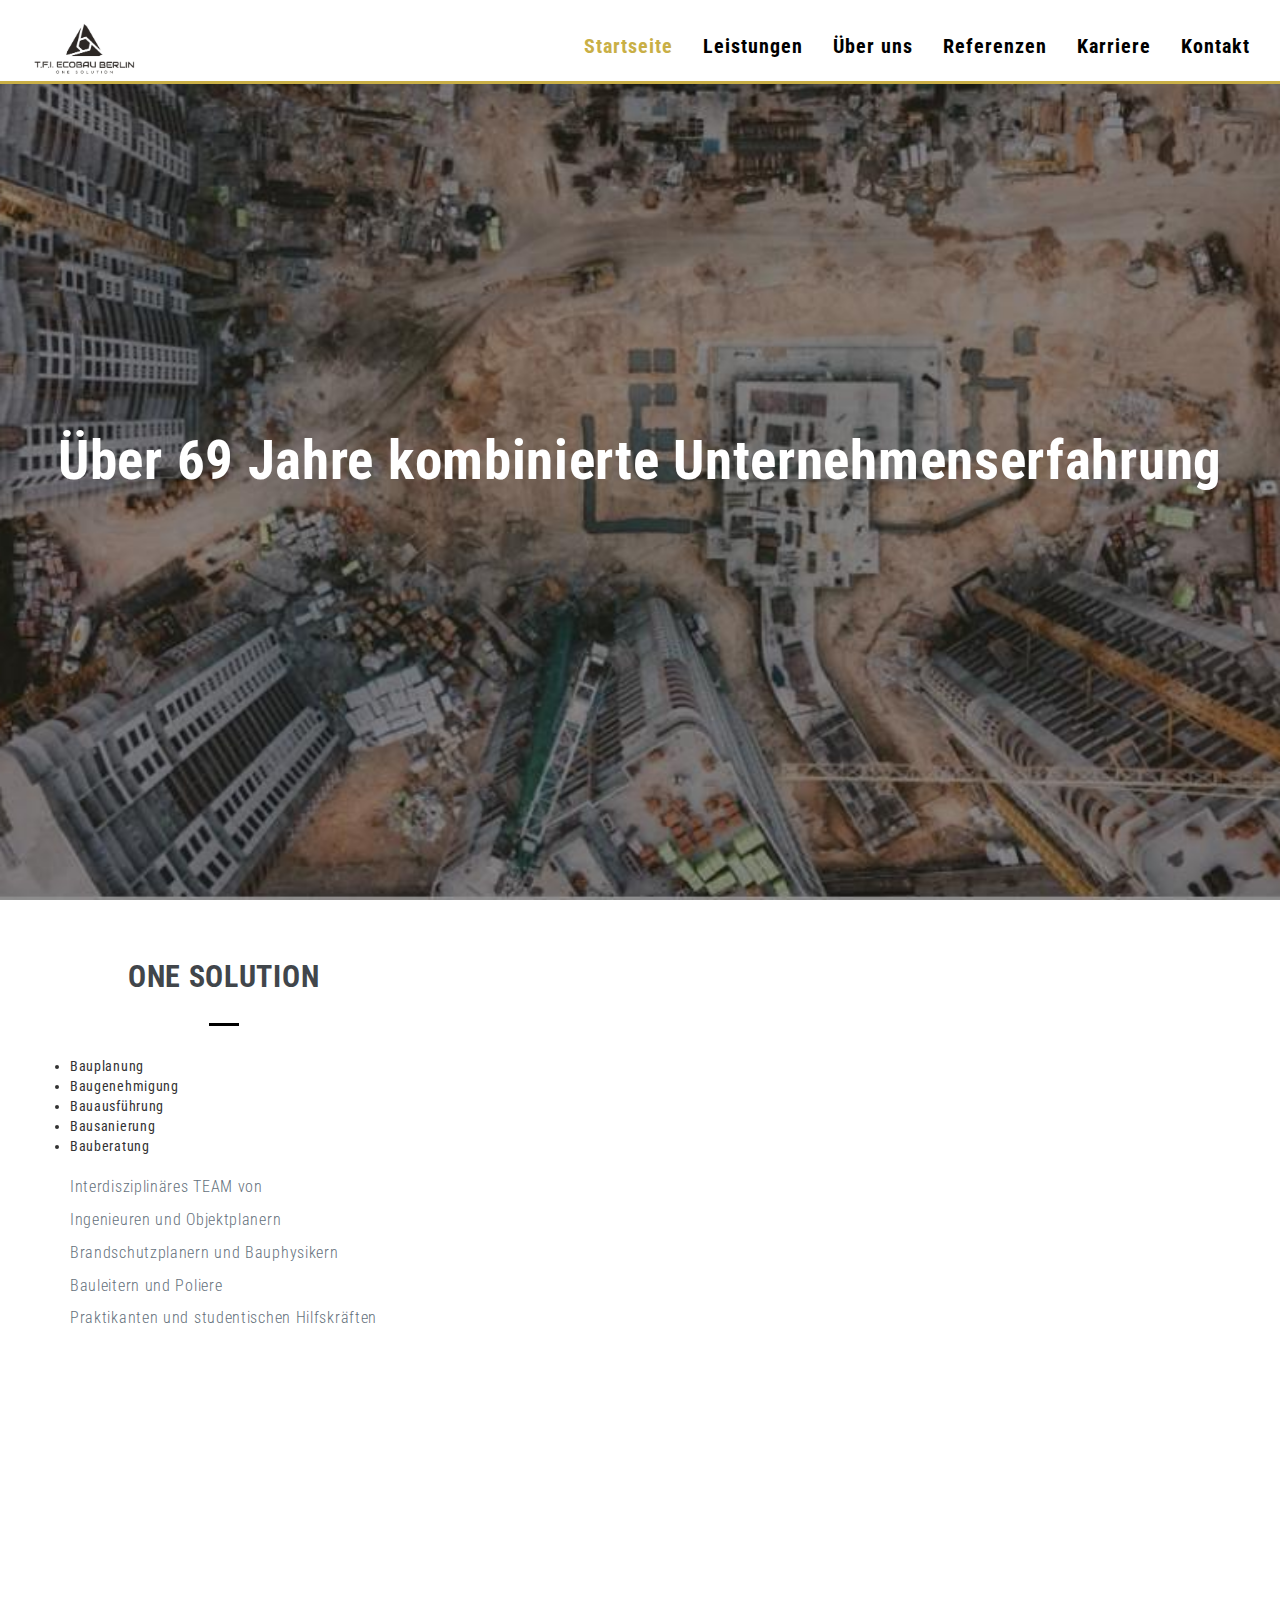
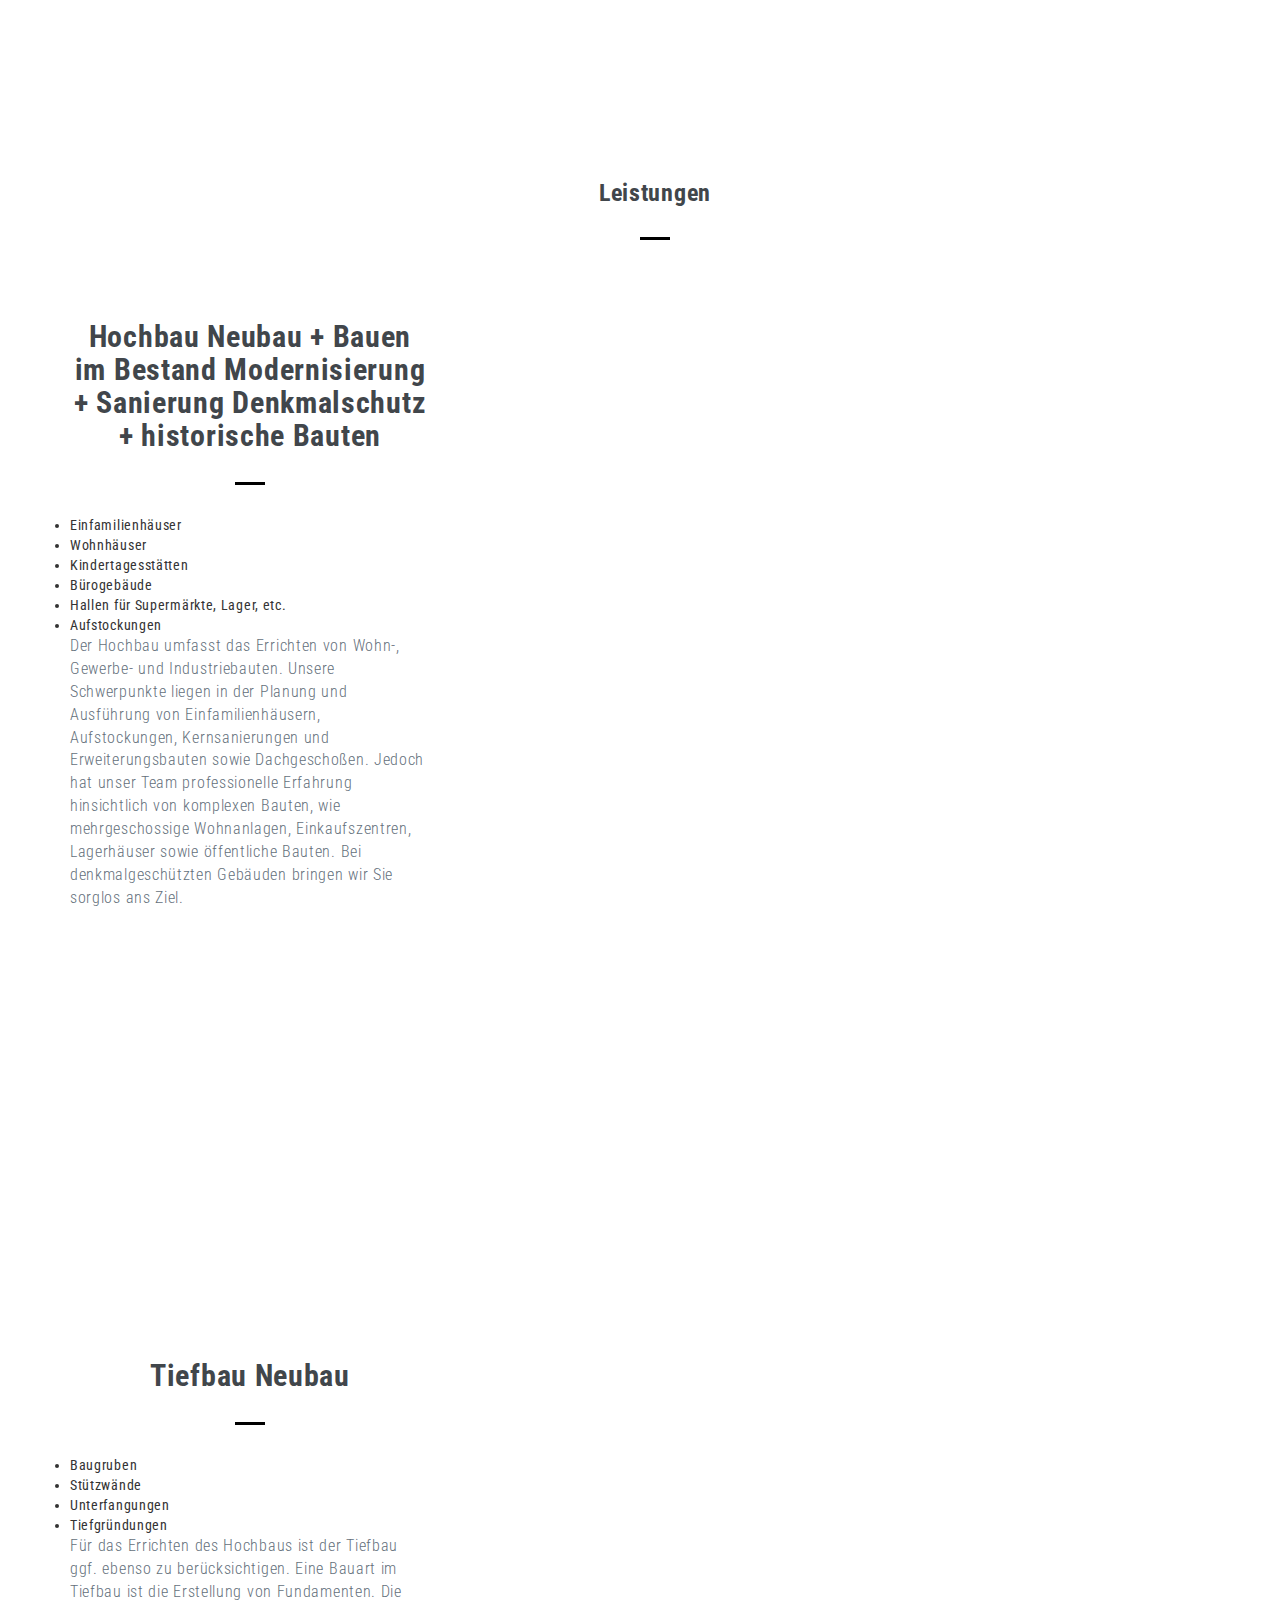
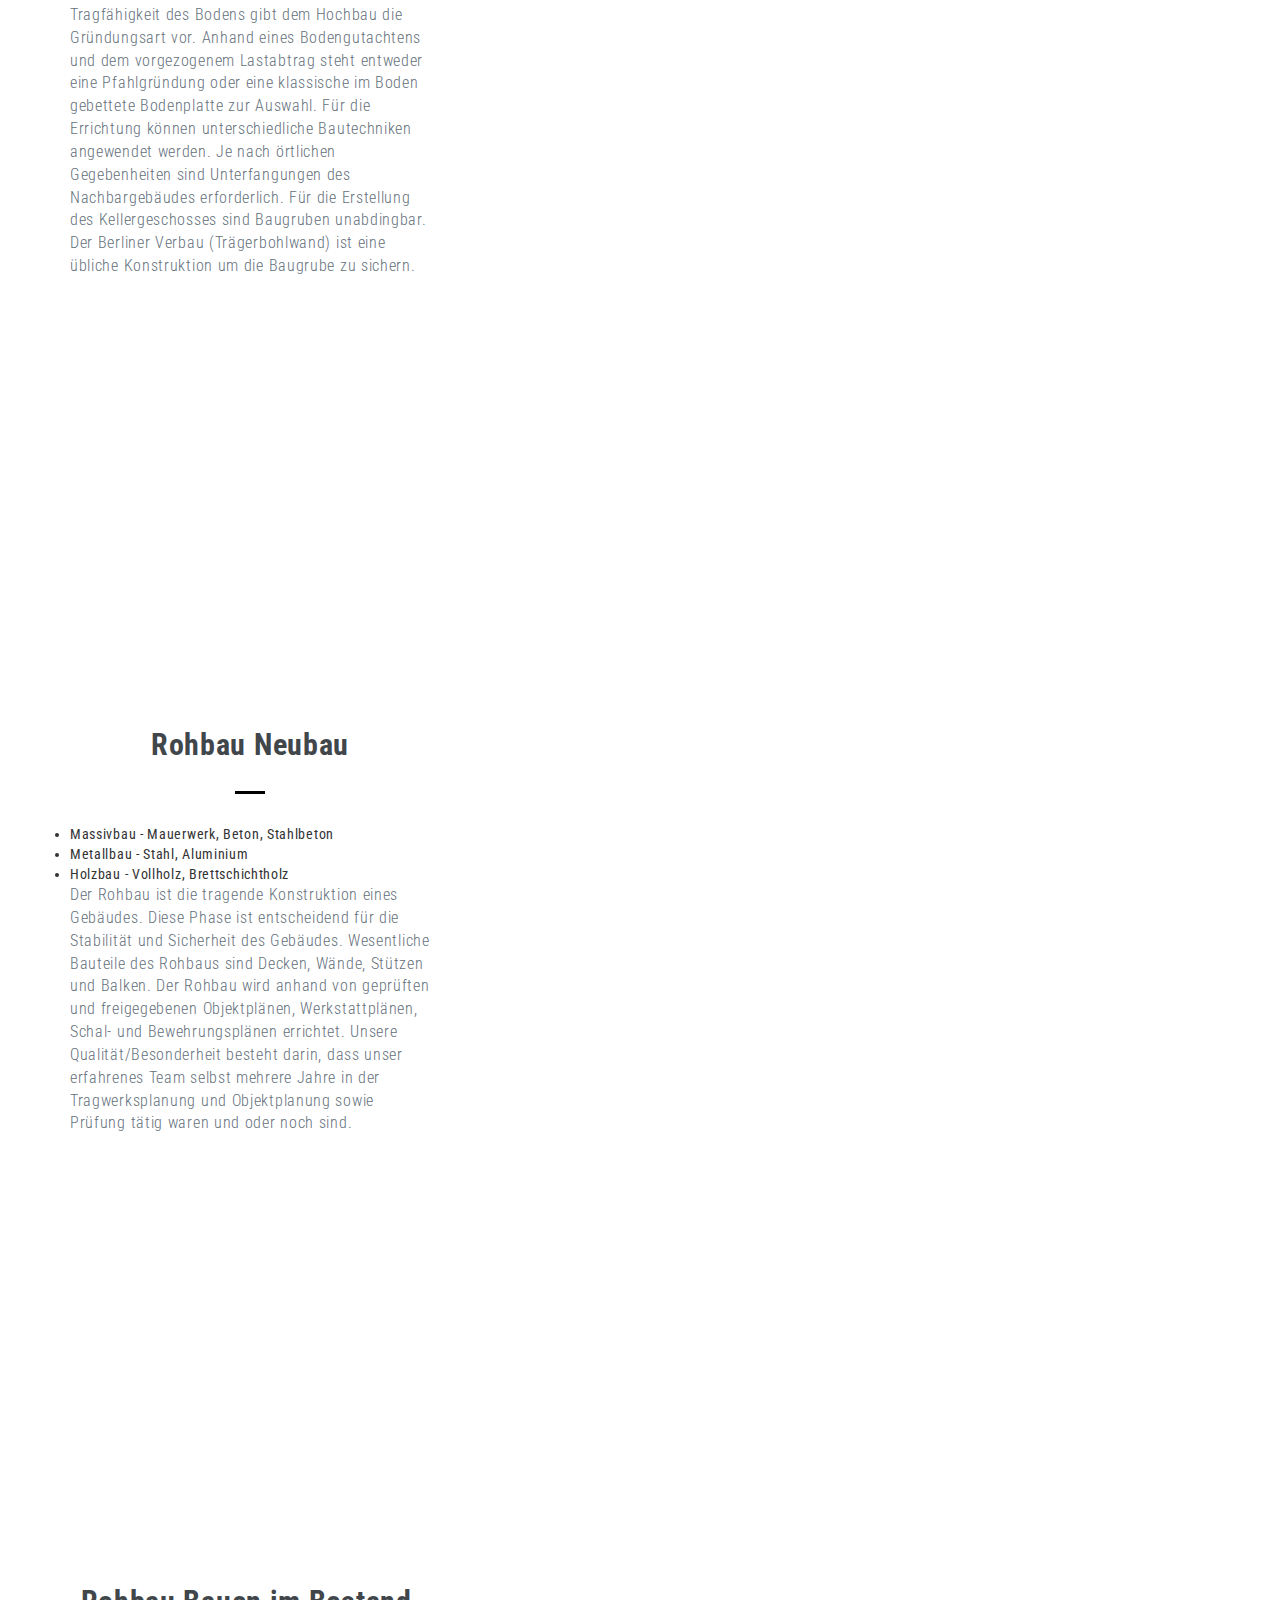
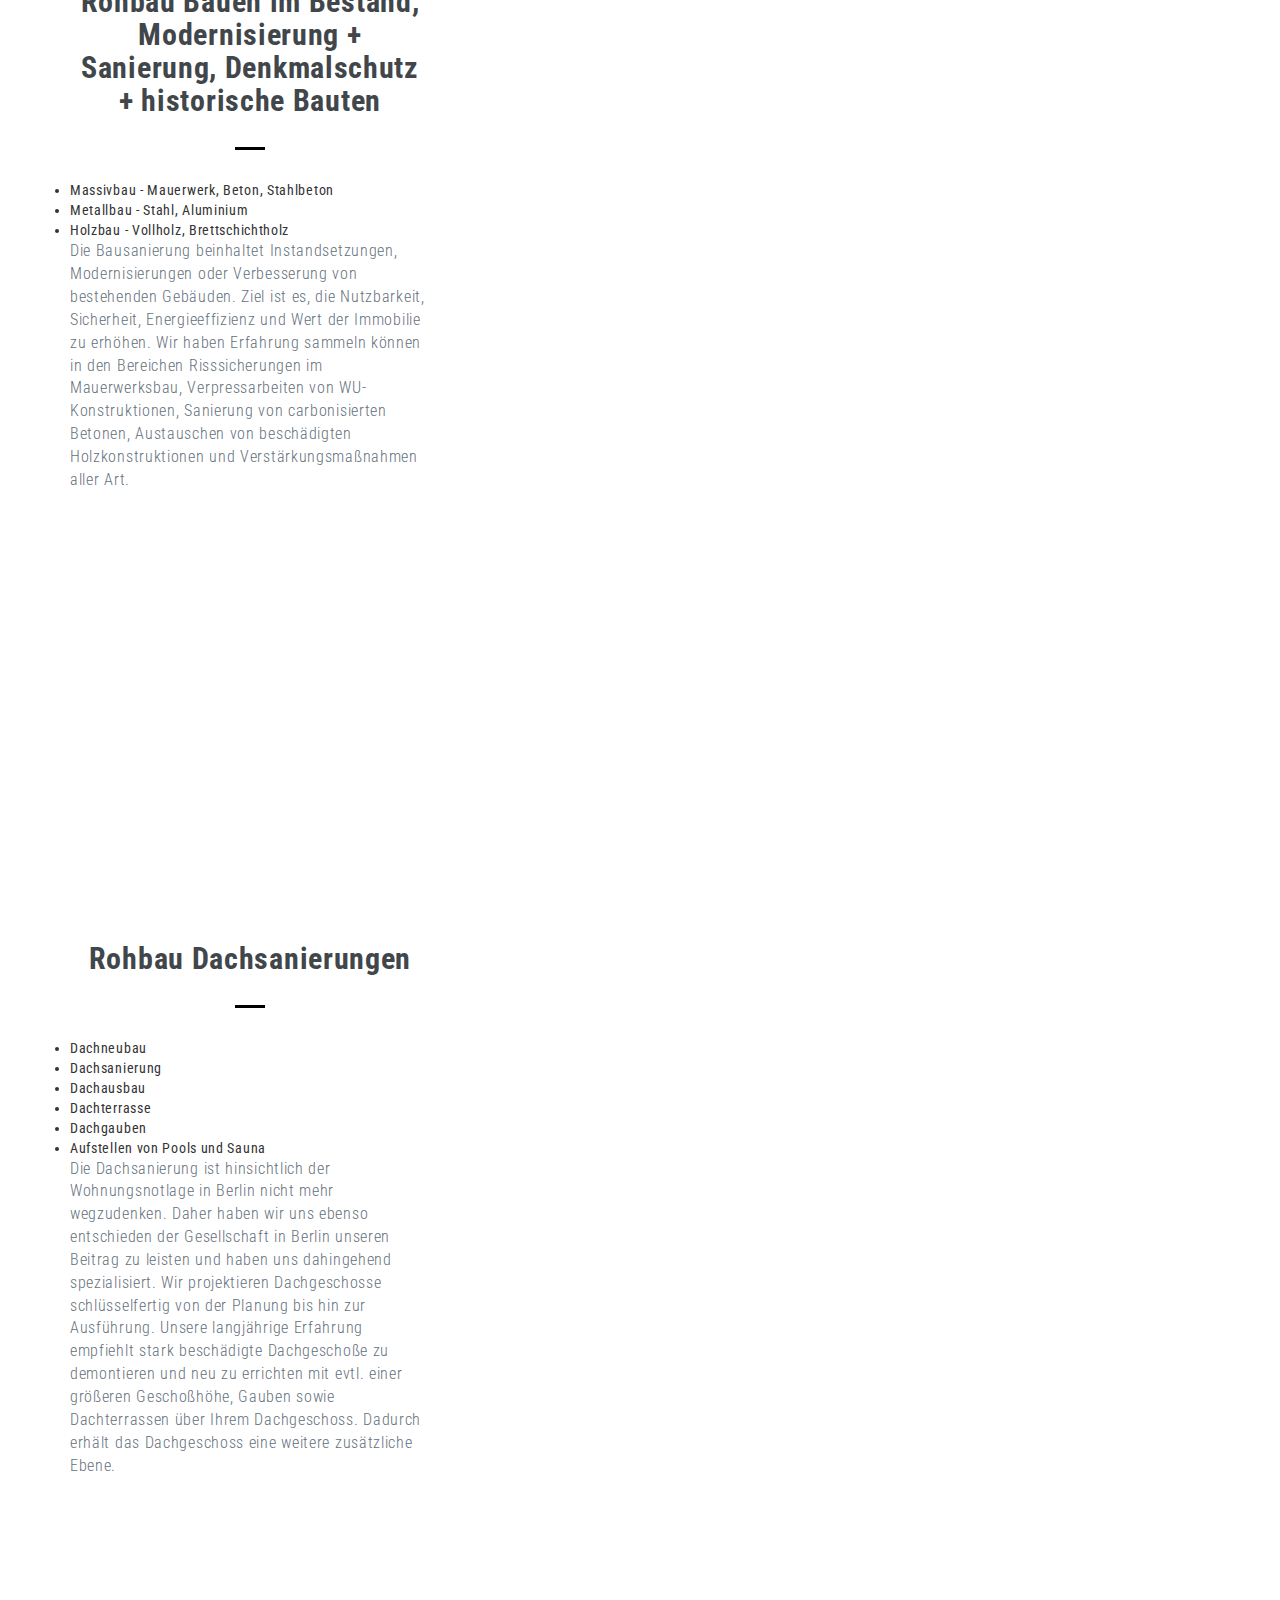
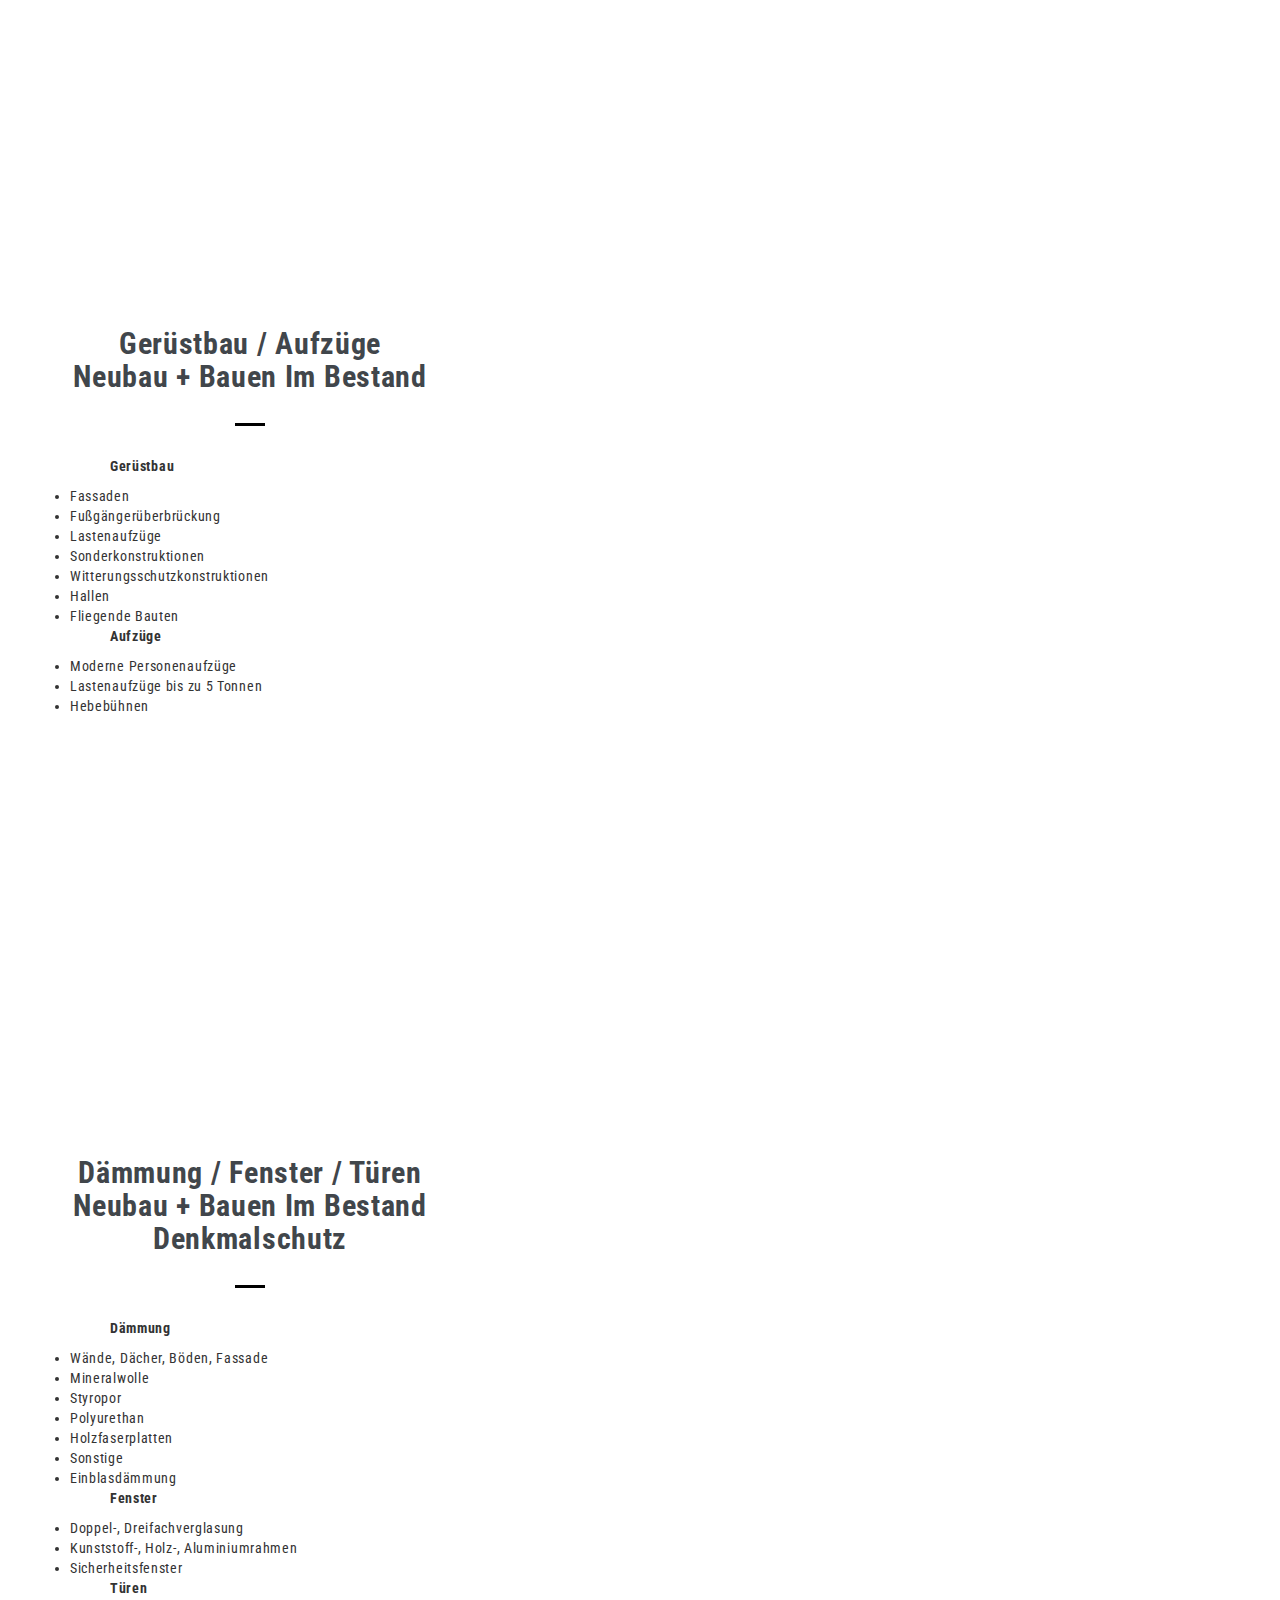
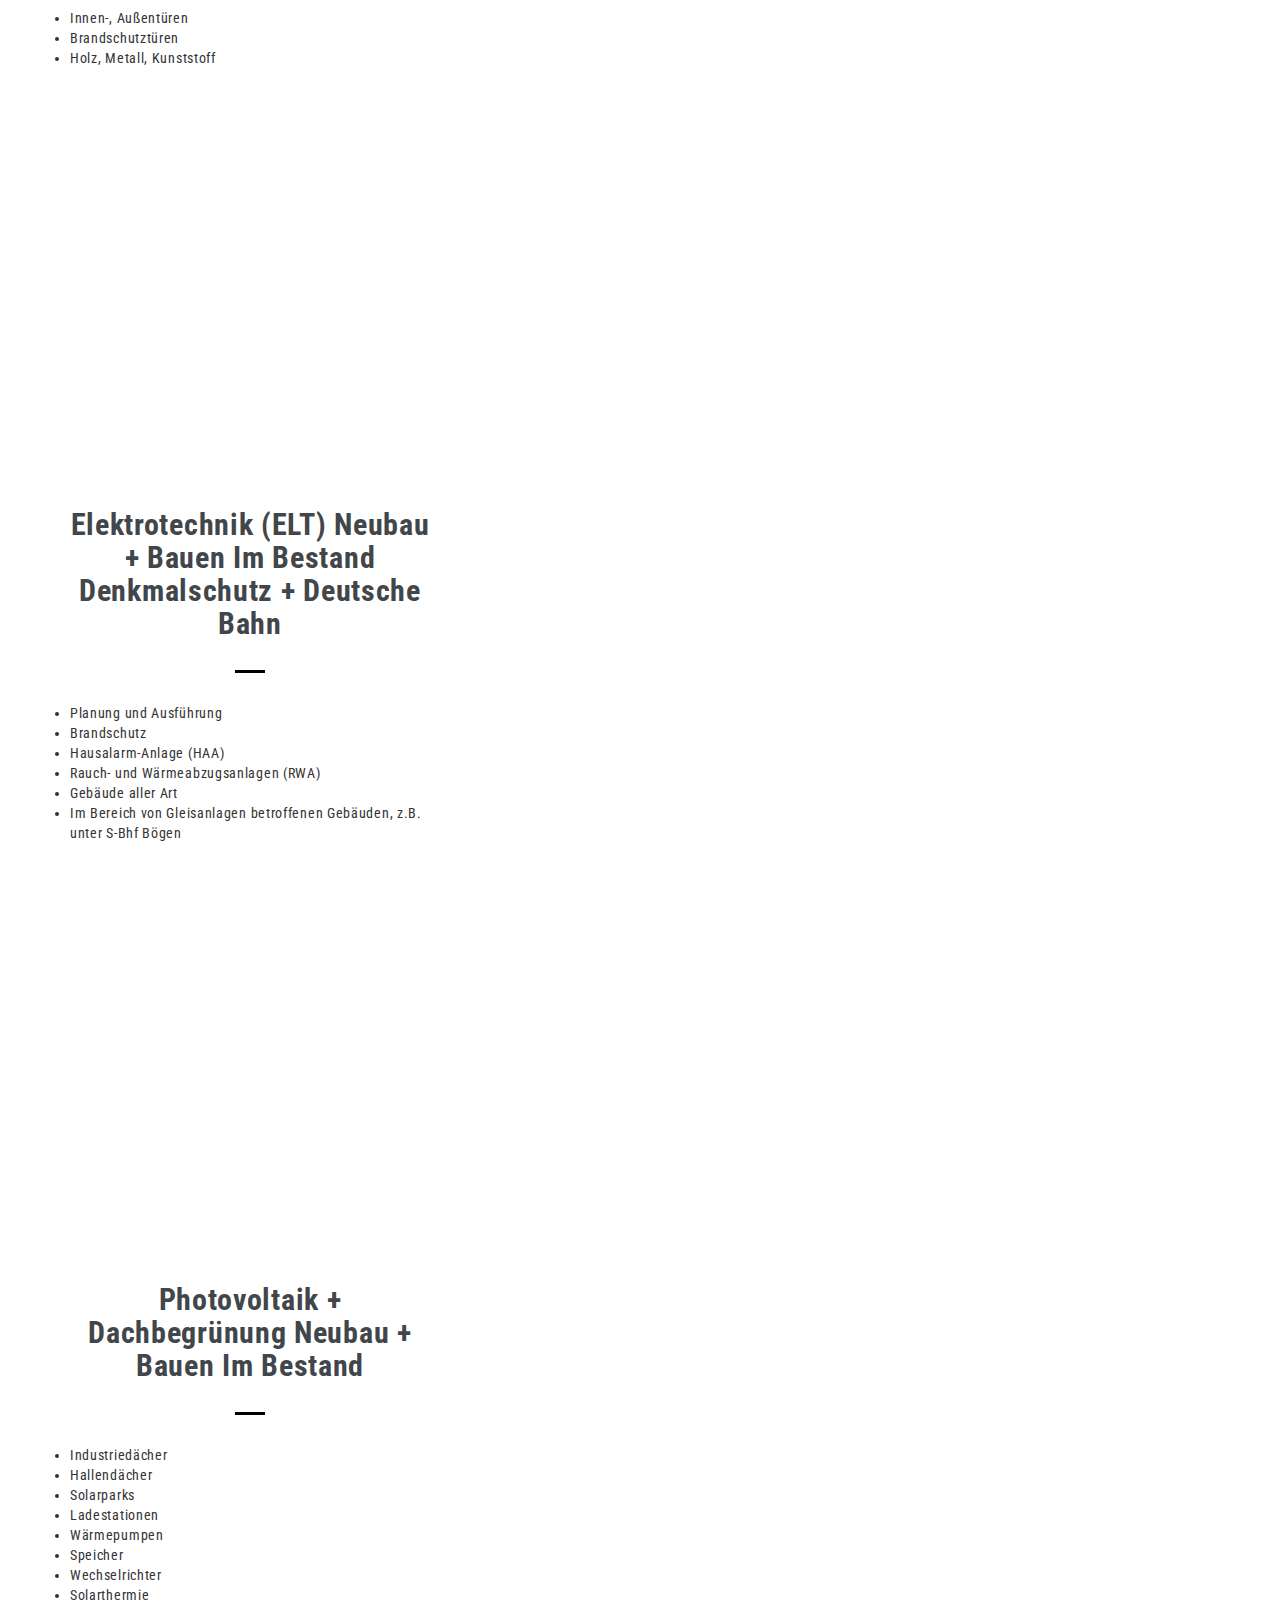
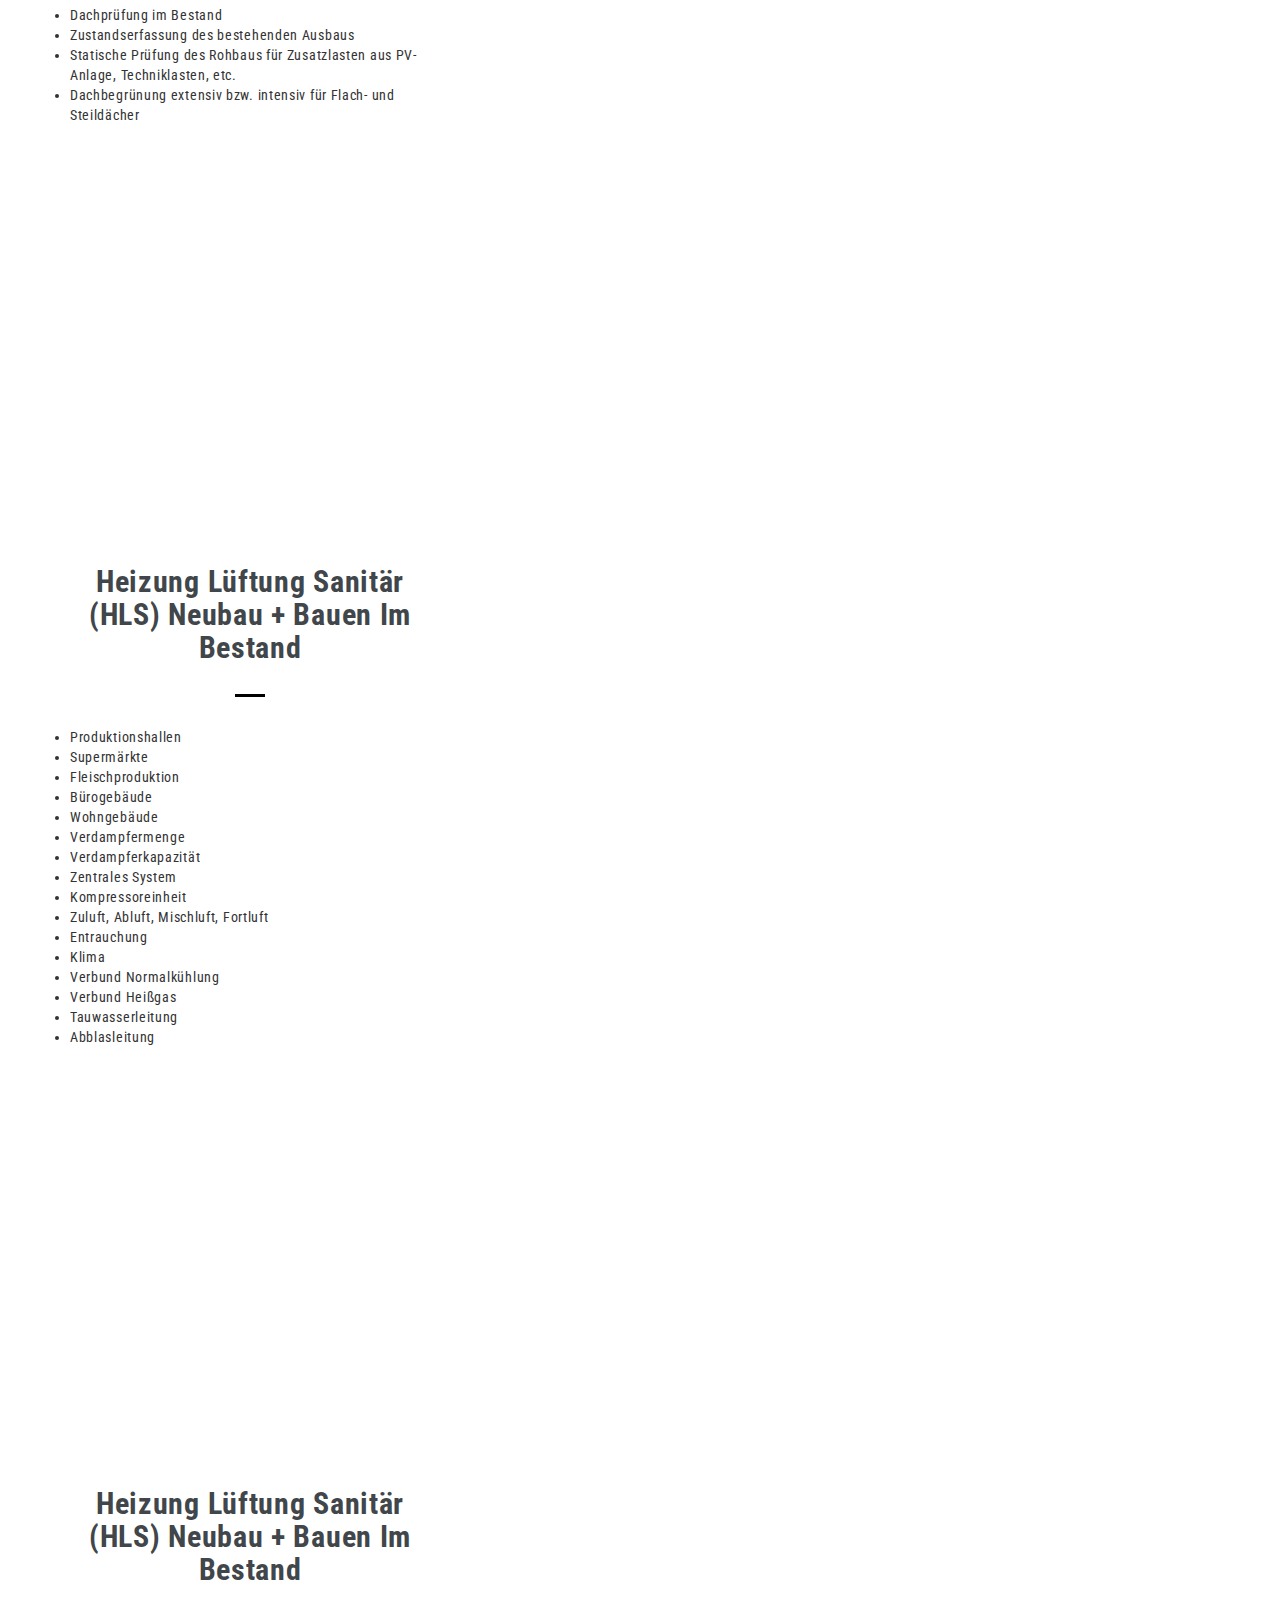
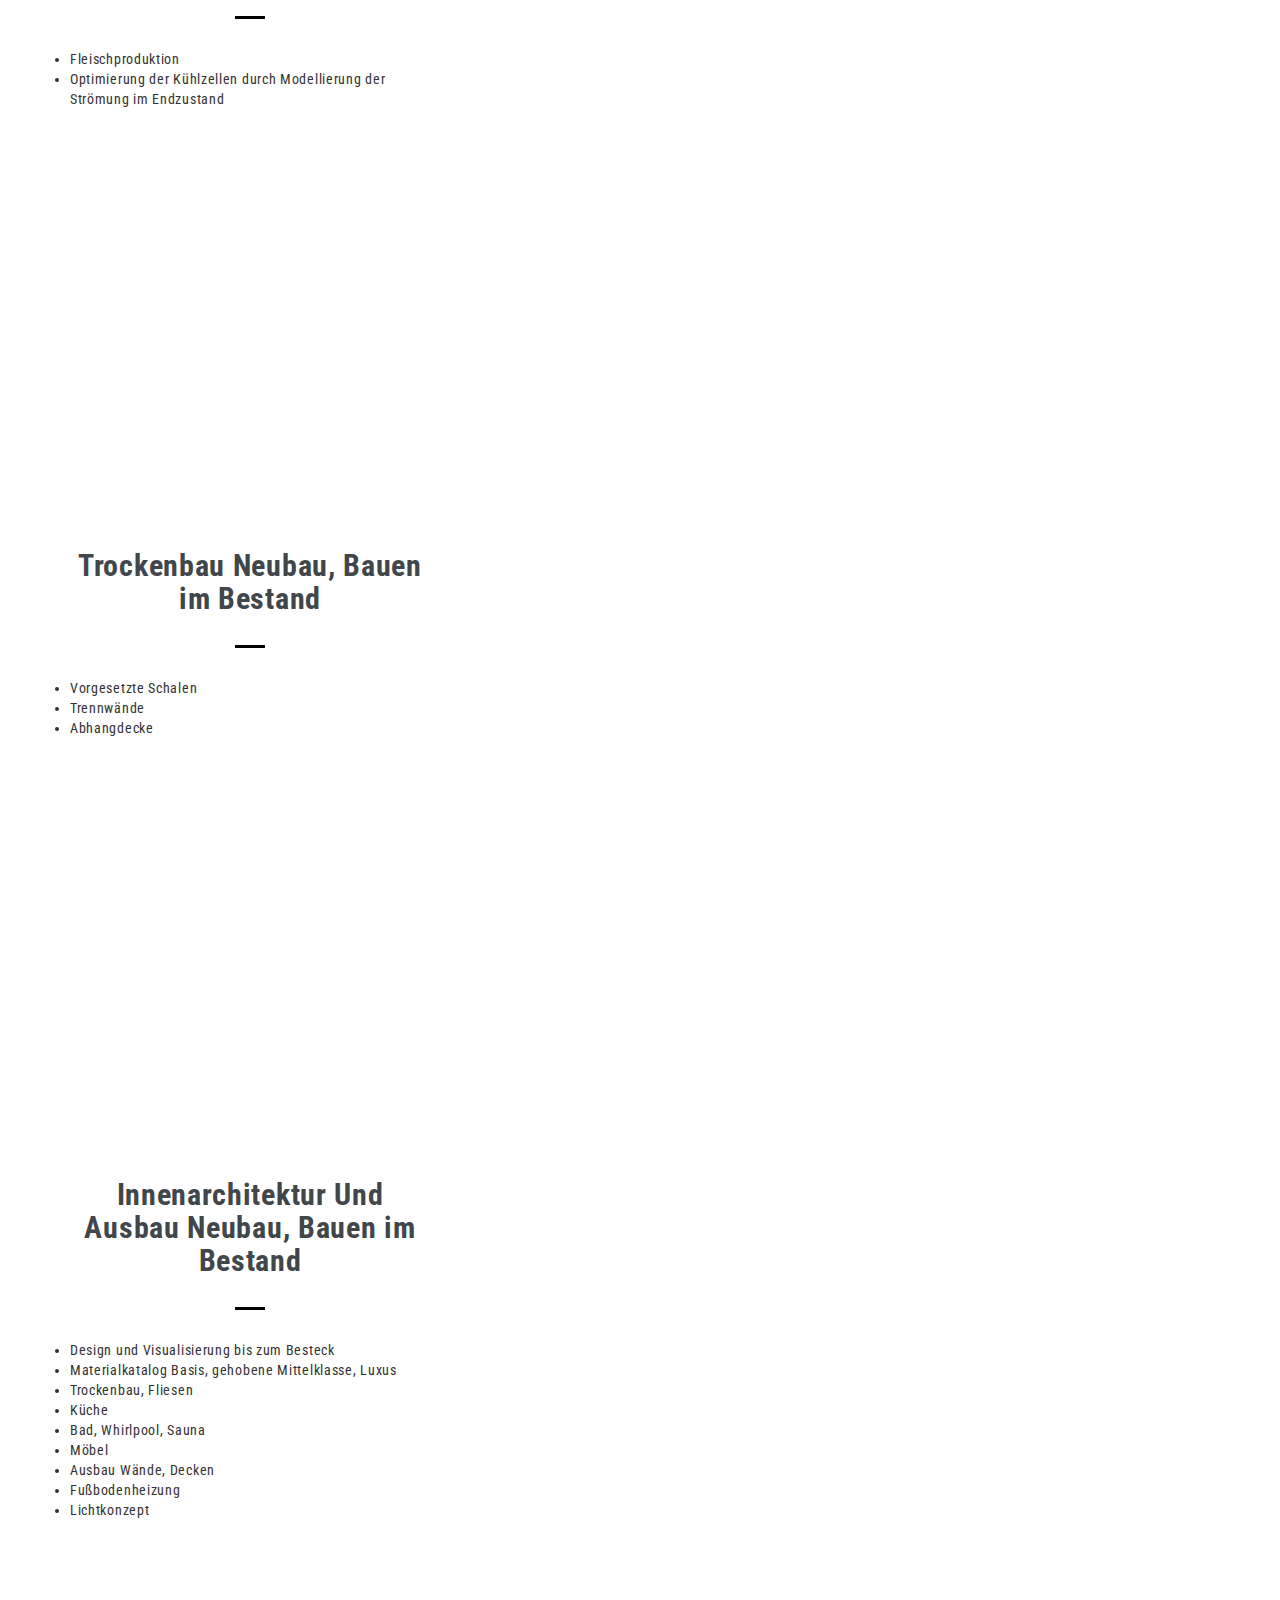
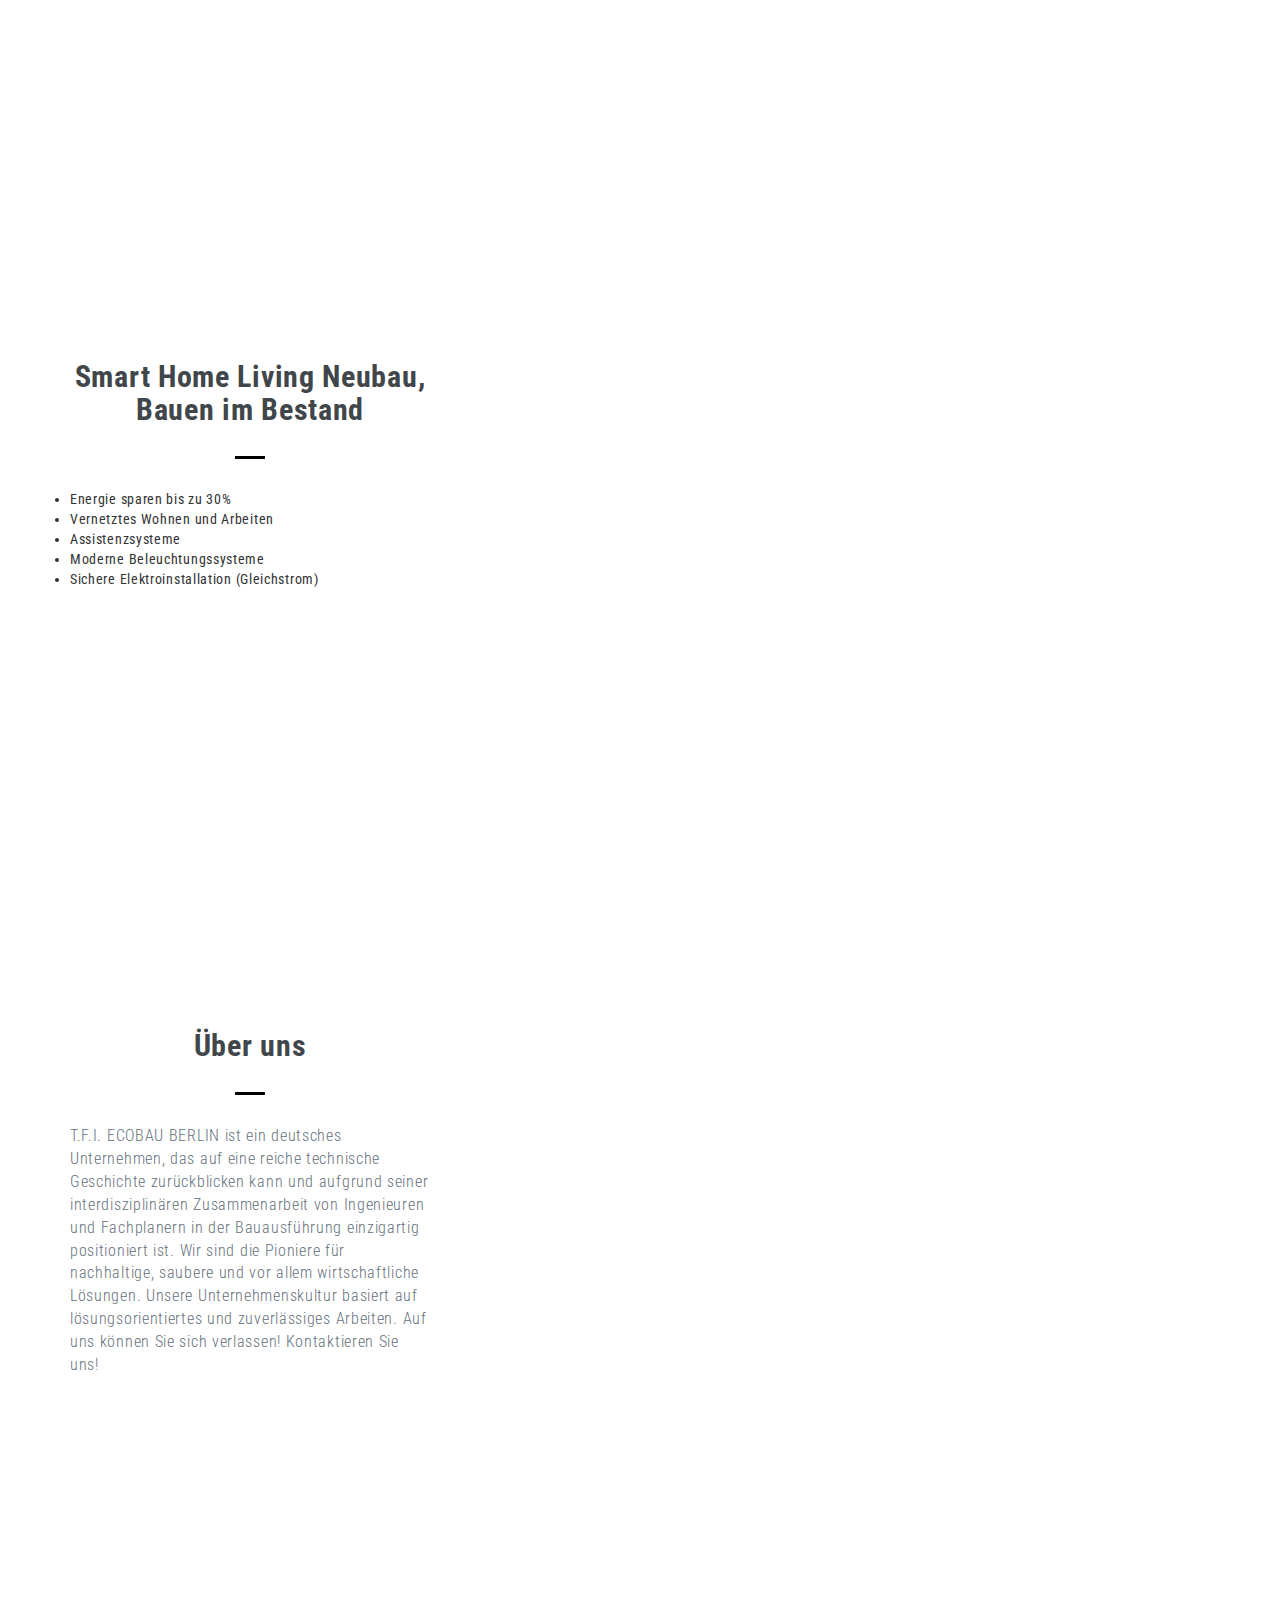
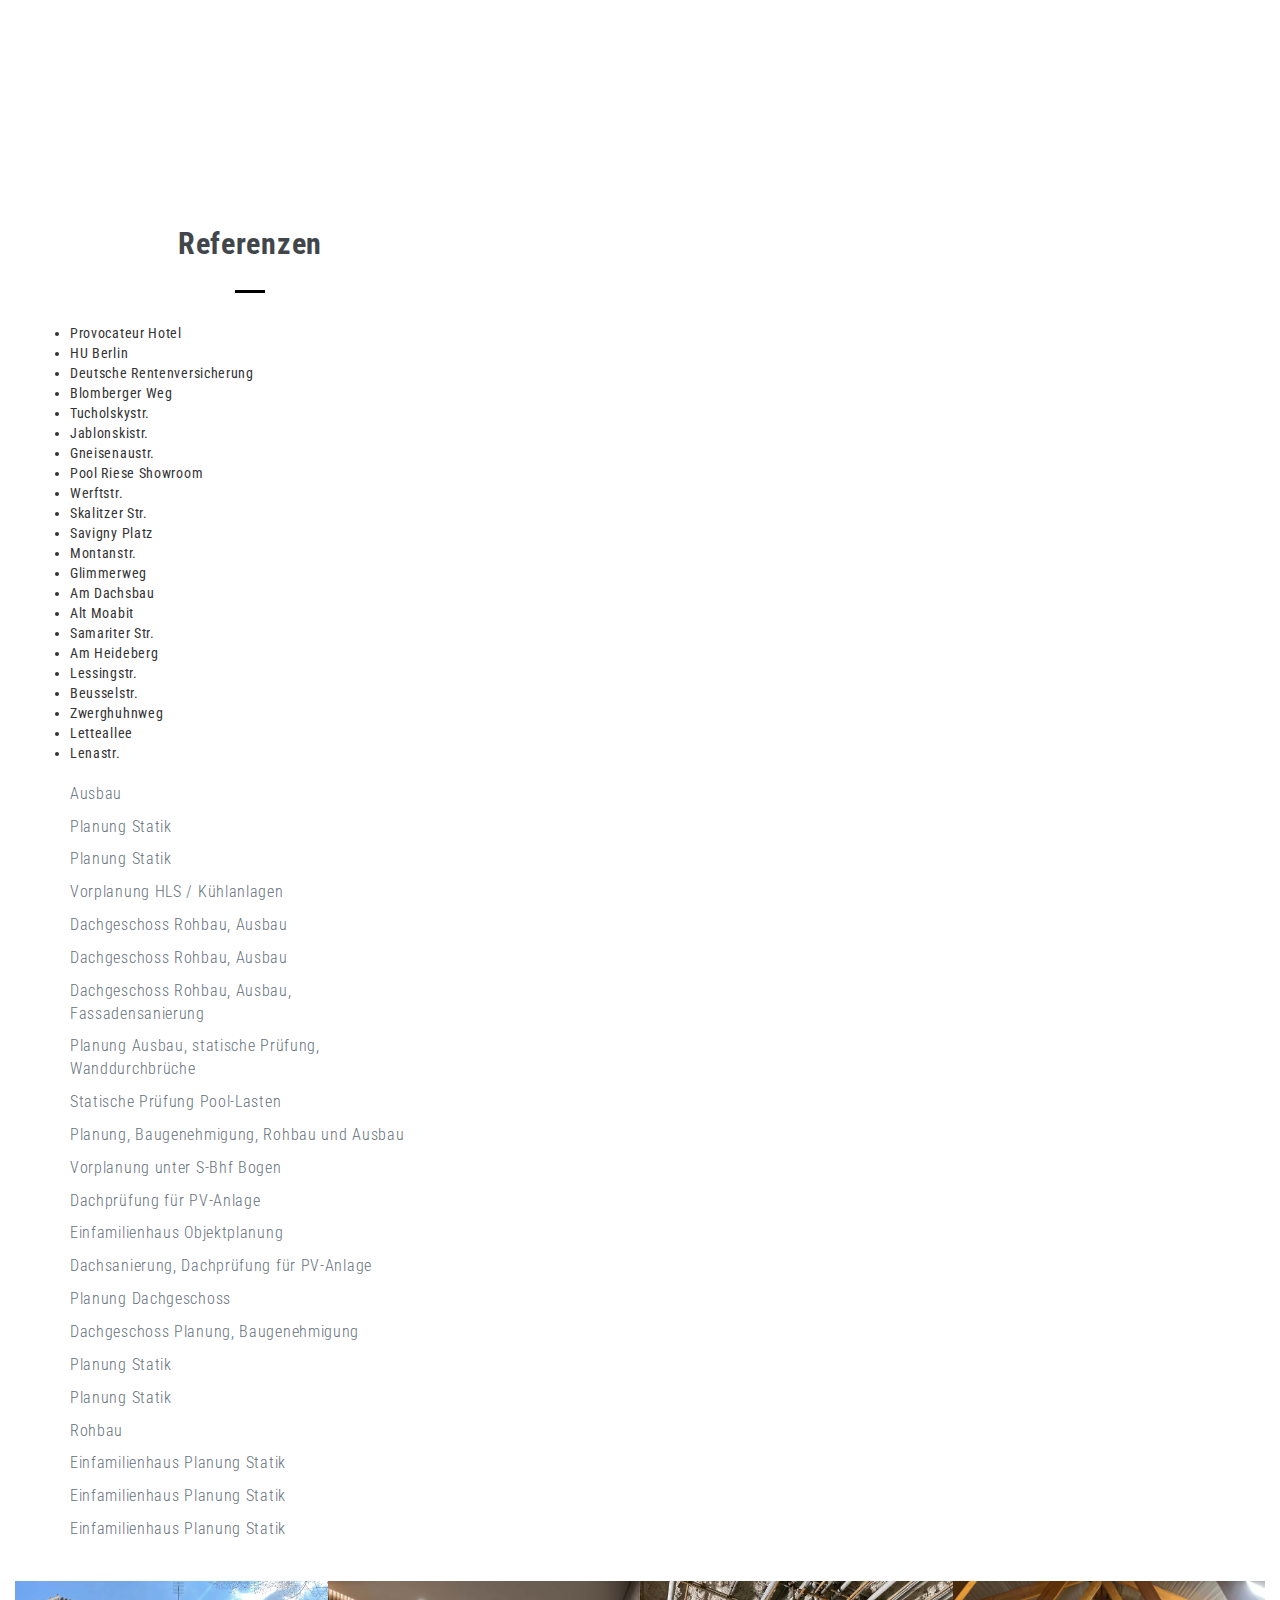
==== index.html @ 3cf29769 "Update index.html" ====
<!DOCTYPE html>
<html lang="en">

<head>
    <!--META TAGS-->
    <meta charset="utf-8"/>
    <meta name="description" content="Building modern responsive website using HTML5 , CSS3 and Bootstrap!"/>
    <!--Between 120 to 140 chracters recomended-->
    <meta name="keywords" content="HTML5, CSS3, jQuery, Responsive Website, Bootstrap"/>
    <meta name="viewport" content="width=device-width, initial-scale=1"/>

    <!--Title Goes Here-->
    <title>T.F.I. Ecobau Berlin GmbH</title>

    <!--RESOURCES LINKING-->
    <!--FAVICON-->
    <link rel="shortcut icon" href="images/logo.png"/>

    <!--FONT-->
    <link href="https://fonts.googleapis.com/css?family=Roboto+Condensed:300,300i,400,400i,700,700i" rel="stylesheet"/>

    <!--PLUGINS-->
    <!--FONTAWESOME-->
    <link rel="stylesheet" href="plugins/font-awesome/css/font-awesome.min.css"/>
    <!--ANIMATE-->
    <link rel="stylesheet" href="plugins/animate/animate.css"/>

    <!--OWL COROUSEL-->
    <link rel="stylesheet" href="plugins/owl-carousel2/assets/owl.carousel.css"/>
    <link rel="stylesheet" href="plugins/owl-carousel2/assets/owl.theme.blue.css"/>
    <!--MAGNIFIC POPUP-->
    <link rel="stylesheet" href="plugins/magnific-popup/magnific-popup.css"/>

    <!--BOOTSTRAP CSS-->
    <link rel="stylesheet" href="plugins/bootstrap3/css/bootstrap.min.css"/>

    <!--CUSTOM CSS-->
    <link rel="stylesheet" href="css/styles.css"/>
    <link rel="stylesheet" href="css/responsive.css"/>
    <link rel="stylesheet" href="css/custom.css"/>
</head>

<body data-spy="scroll" data-target="#wg-menu" data-offset="70">
<!--HEADER SECTION-->
<header>
    <nav class="navbar navbar-fixed-top">
        <div class="container-fluid">
            <div class="navbar-header">
                <button type="button" class="navbar-toggle collapsed" data-toggle="collapse" data-target="#wg-menu">
                    <span class="sr-only">Toggle Navigation</span>
                    <span class="icon-bar"></span>
                    <span class="icon-bar"></span>
                    <span class="icon-bar"></span>
                </button>
                <img class="img_logo" src="images/logo_full.jpg" alt="TFI"/>
                <div class="collapse navbar-collapse" id="wg-menu">
                    <ul class="nav navbar-nav">
                        <li><a href="#home" class="smooth-scroll">Startseite</a></li>
                        <li><a href="#services" class="smooth-scroll">Leistungen</a></li>
                        <li><a href="#about" class="smooth-scroll">Über uns</a></li>
                        <li><a href="#referenze" class="smooth-scroll">Referenzen</a></li>
                        <li><a href="#career" class="smooth-scroll">Karriere</a></li>
                        <li><a href="#contact" class="smooth-scroll">Kontakt</a></li>
                    </ul>
                </div>
            </div>

        </div>
        <div class="golden-line"></div>

    </nav>
</header>

<!--HOME-->
<section id="home">
    <div class="home-cover bg-parallax">
        <div class="home-content-box">
            <div class="home-content-box-inner">
                <div class="home-heading wow animated zoomIn">
                    <h2>
                        Über 69 Jahre kombinierte Unternehmenserfahrung
                    </h2>
                </div>
            </div>
        </div>
    </div>
</section>

<!--ONE SOLUTION-->
<section id="one_solution">
    <div class="container">
        <div class="row">
            <div class="col-md-4">
                <div class="box">
                    <div class="box-outer">
                        <div class="box-inner">
                            <div class="title">
                                <h3>ONE SOLUTION<br/></h3>
                                <div class="title-underline"></div>
                            </div>

                            <div class="desc">
                                <li>Bauplanung</li>
                                <li>Baugenehmigung</li>
                                <li>Bauausführung</li>
                                <li>Bausanierung</li>
                                <li>Bauberatung</li>
                                </br>
                            </div>

                            <div class="desc">
                                <p>Interdisziplinäres TEAM von</p>
                                <p>Ingenieuren und Objektplanern</p>
                                <p>Brandschutzplanern und Bauphysikern</p>
                                <p>Bauleitern und Poliere</p>
                                <p>Praktikanten und studentischen Hilfskräften</p>
                            </div>
                        </div>
                    </div>
                </div>
            </div>
        </div>
    </div>
</section>


<!-----------------------------------SERVICES----------------------------------->

<!--SERVICES 1 SECTION-->
<section id="services">
    <div class="bg-diagonal bg-parallax" style="background-image: url('../images/building/Bild\ 1.jpg');"></div>
    <div class="container">
        <div class="row">
            <div class="col-md-4">
                <div class="box">
                    <div class="box-outer">
                        <div class="box-inner">
                            <div class="title-center">
                                <h3>Leistungen<br/></h3>
                                <div class="title-underline"></div>
                            </div>

                            <div class="title">
                                <br/>
                                <br/>
                                <br/>
                                <br/>
                                <br/>
                                <br/>
                                <br/>
                                <h3>Hochbau Neubau + Bauen im Bestand Modernisierung + Sanierung Denkmalschutz +
                                    historische Bauten<br/></h3>
                                <div class="title-underline"></div>
                            </div>

                            <div class="desc">
                                <li>Einfamilienhäuser</li>
                                <li>Wohnhäuser</li>
                                <li>Kindertagesstätten</li>
                                <li>Bürogebäude</li>
                                <li>Hallen für Supermärkte, Lager, etc.</li>
                                <li>Aufstockungen</li>
                            </div>

                            <div class="desc">
                                <p>
                                    Der Hochbau umfasst das Errichten von Wohn-,
                                    Gewerbe- und Industriebauten.
                                    Unsere Schwerpunkte liegen in der Planung und
                                    Ausführung von Einfamilienhäusern,
                                    Aufstockungen, Kernsanierungen und
                                    Erweiterungsbauten sowie Dachgeschoßen.
                                    Jedoch hat unser Team professionelle Erfahrung
                                    hinsichtlich von komplexen Bauten, wie
                                    mehrgeschossige Wohnanlagen, Einkaufszentren,
                                    Lagerhäuser sowie öffentliche Bauten. Bei
                                    denkmalgeschützten Gebäuden bringen wir Sie
                                    sorglos ans Ziel.
                                </p>
                            </div>
                        </div>
                    </div>
                </div>
            </div>
        </div>
    </div>
</section>

<!--SERVICES 1 SECTION-->

<!--SERVICES 2 SECTION-->

<section id="services1">
    <div class="bg-diagonal bg-parallax" style="background-image: url('../images/building/Bild\ 5.png');"></div>
    <div class="container">
        <div class="row">
            <div class="col-md-4">
                <div class="box">
                    <div class="box-outer">
                        <div class="box-inner">
                            <div class="title">
                                <h3>Tiefbau Neubau<br/></h3>
                                <div class="title-underline"></div>
                            </div>

                            <div class="desc">
                                <li>Baugruben</li>
                                <li>Stützwände</li>
                                <li>Unterfangungen</li>
                                <li>Tiefgründungen</li>

                            </div>

                            <div class="desc">
                                <p>
                                    Für das Errichten des Hochbaus ist der Tiefbau
                                    ggf. ebenso zu berücksichtigen.
                                    Eine Bauart im Tiefbau ist die Erstellung von
                                    Fundamenten. Die Tragfähigkeit des Bodens gibt
                                    dem Hochbau die Gründungsart vor.
                                    Anhand eines Bodengutachtens und dem
                                    vorgezogenem Lastabtrag steht entweder eine
                                    Pfahlgründung oder eine klassische im Boden
                                    gebettete Bodenplatte zur Auswahl. Für die
                                    Errichtung können unterschiedliche
                                    Bautechniken angewendet werden. Je nach
                                    örtlichen Gegebenheiten sind Unterfangungen
                                    des Nachbargebäudes erforderlich. Für die
                                    Erstellung des Kellergeschosses sind Baugruben
                                    unabdingbar. Der Berliner Verbau
                                    (Trägerbohlwand) ist eine übliche Konstruktion
                                    um die Baugrube zu sichern.
                                </p>
                            </div>
                        </div>
                    </div>
                </div>
            </div>
        </div>
    </div>

    <div class="services_title-underline"></div>

</section>

<!--SERVICES 2 SECTION-->

<!-- SERVICES 3 SECTION-->

<section id="services1">
    <div class="bg-diagonal bg-parallax" style="background-image: url('../images/building/Bild\ 7.jpg');"></div>
    <div class="container">
        <div class="row">
            <div class="col-md-4">
                <div class="box">
                    <div class="box-outer">
                        <div class="box-inner">
                            <div class="title">
                                <h3>Rohbau Neubau<br/></h3>
                                <div class="title-underline"></div>
                            </div>

                            <div class="desc">
                                <li>Massivbau - Mauerwerk, Beton, Stahlbeton</li>
                                <li>Metallbau - Stahl, Aluminium</li>
                                <li>Holzbau - Vollholz, Brettschichtholz</li>
                            </div>

                            <div class="desc">
                                <p>
                                    Der Rohbau ist die tragende Konstruktion eines
                                    Gebäudes. Diese Phase ist entscheidend für die
                                    Stabilität und Sicherheit des Gebäudes.
                                    Wesentliche Bauteile des Rohbaus sind Decken,
                                    Wände, Stützen und Balken. Der Rohbau wird
                                    anhand von geprüften und freigegebenen
                                    Objektplänen, Werkstattplänen, Schal- und
                                    Bewehrungsplänen errichtet.
                                    Unsere Qualität/Besonderheit besteht darin,
                                    dass unser erfahrenes Team selbst mehrere
                                    Jahre in der Tragwerksplanung und
                                    Objektplanung sowie Prüfung tätig waren und
                                    oder noch sind.
                                </p>
                            </div>
                        </div>
                    </div>
                </div>
            </div>
        </div>
    </div>

    <div class="services_title-underline"></div>

</section>

<!--SERVICES 3 SECTION-->

<!-- SERVICES 4 SECTION-->

<section id="services1">
    <div class="bg-diagonal bg-parallax" style="background-image: url('../images/building/Bild\ 12.jpg');"></div>
    <div class="container">
        <div class="row">
            <div class="col-md-4">
                <div class="box">
                    <div class="box-outer">
                        <div class="box-inner">
                            <div class="title">
                                <h3>Rohbau Bauen im Bestand, Modernisierung + Sanierung, Denkmalschutz + historische
                                    Bauten<br/></h3>
                                <div class="title-underline"></div>
                            </div>

                            <div class="desc">
                                <li>Massivbau - Mauerwerk, Beton, Stahlbeton</li>
                                <li>Metallbau - Stahl, Aluminium</li>
                                <li>Holzbau - Vollholz, Brettschichtholz</li>
                            </div>

                            <div class="desc">
                                <p>
                                    Die Bausanierung beinhaltet Instandsetzungen,
                                    Modernisierungen oder Verbesserung von
                                    bestehenden Gebäuden. Ziel ist es, die
                                    Nutzbarkeit, Sicherheit, Energieeffizienz und
                                    Wert der Immobilie zu erhöhen.
                                    Wir haben Erfahrung sammeln können in den
                                    Bereichen Risssicherungen im Mauerwerksbau,
                                    Verpressarbeiten von WU-Konstruktionen,
                                    Sanierung von carbonisierten Betonen,
                                    Austauschen von beschädigten
                                    Holzkonstruktionen und
                                    Verstärkungsmaßnahmen aller Art.
                                </p>
                            </div>
                        </div>
                    </div>
                </div>
            </div>
        </div>
    </div>

    <div class="services_title-underline"></div>

</section>


<!---SERVICES 4 SECTION-->

<!-- SERVICES 5 SECTION -->

<section id="services1">
    <div class="bg-diagonal bg-parallax" style="background-image: url('../images/building/Bild\ 13.jpg');"></div>
    <div class="container">
        <div class="row">
            <div class="col-md-4">
                <div class="box">
                    <div class="box-outer">
                        <div class="box-inner">
                            <div class="title">
                                <h3>Rohbau Dachsanierungen<br/></h3>
                                <div class="title-underline"></div>
                            </div>
                            <div class="desc">
                                <li>Dachneubau</li>
                                <li>Dachsanierung</li>
                                <li>Dachausbau</li>
                                <li>Dachterrasse</li>
                                <li>Dachgauben</li>
                                <li>Aufstellen von Pools und Sauna</li>
                            </div>
                            <div class="desc">
                                <p>
                                    Die Dachsanierung ist hinsichtlich der Wohnungsnotlage in Berlin nicht mehr
                                    wegzudenken. Daher haben
                                    wir uns ebenso entschieden der Gesellschaft in Berlin unseren Beitrag zu leisten und
                                    haben uns
                                    dahingehend spezialisiert. Wir projektieren Dachgeschosse schlüsselfertig von der
                                    Planung bis hin zur
                                    Ausführung. Unsere langjährige Erfahrung empfiehlt stark beschädigte Dachgeschoße zu
                                    demontieren und
                                    neu zu errichten mit evtl. einer größeren Geschoßhöhe, Gauben sowie Dachterrassen
                                    über Ihrem
                                    Dachgeschoss. Dadurch erhält das Dachgeschoss eine weitere zusätzliche Ebene.
                                </p>
                            </div>
                        </div>
                    </div>
                </div>
            </div>
        </div>
    </div>
    <div class="services_title-underline"></div>
</section>

<!-- SERVICES 6 SECTION -->

<section id="services1">
    <div class="bg-diagonal bg-parallax" style="background-image: url('../images/building/Bild\ 16.jpg');"></div>
    <div class="container">
        <div class="row">
            <div class="col-md-4">
                <div class="box">
                    <div class="box-outer">
                        <div class="box-inner">
                            <div class="title">
                                <h3>Gerüstbau / Aufzüge Neubau + Bauen Im Bestand<br/></h3>
                                <div class="title-underline"></div>
                            </div>
                            <div class="desc">
                                <ul><b>Gerüstbau</b></ul>
                                <li>Fassaden</li>
                                <li>Fußgängerüberbrückung</li>
                                <li>Lastenaufzüge</li>
                                <li>Sonderkonstruktionen</li>
                                <li>Witterungsschutzkonstruktionen</li>
                                <li>Hallen</li>
                                <li>Fliegende Bauten</li>
                            </div>
                            <div class="desc">
                                <ul><b>Aufzüge</b></ul>
                                <li>Moderne Personenaufzüge</li>
                                <li>Lastenaufzüge bis zu 5 Tonnen</li>
                                <li>Hebebühnen</li>
                            </div>
                        </div>
                    </div>
                </div>
            </div>
        </div>
    </div>
    <div class="services_title-underline"></div>
</section>

<!-- SERVICES 7 SECTION -->

<section id="services1">
    <div class="bg-diagonal bg-parallax" style="background-image: url('../images/building/Bild\ 21.png');"></div>
    <div class="container">
        <div class="row">
            <div class="col-md-4">
                <div class="box">
                    <div class="box-outer">
                        <div class="box-inner">
                            <div class="title">
                                <h3>Dämmung / Fenster / Türen Neubau + Bauen Im Bestand Denkmalschutz<br/></h3>
                                <div class="title-underline"></div>
                            </div>
                            <div class="desc">
                                <ul><b>Dämmung</b></ul>
                                <li>Wände, Dächer, Böden, Fassade</li>
                                <li>Mineralwolle</li>
                                <li>Styropor</li>
                                <li>Polyurethan</li>
                                <li>Holzfaserplatten</li>
                                <li>Sonstige</li>
                                <li>Einblasdämmung</li>
                            </div>
                            <div class="desc">
                                <ul><b>Fenster</b></ul>
                                <li>Doppel-, Dreifachverglasung</li>
                                <li>Kunststoff-, Holz-, Aluminiumrahmen</li>
                                <li>Sicherheitsfenster</li>
                            </div>
                            <div class="desc">
                                <ul><b>Türen</b></ul>
                                <li>Innen-, Außentüren</li>
                                <li>Brandschutztüren</li>
                                <li>Holz, Metall, Kunststoff</li>
                            </div>
                        </div>
                    </div>
                </div>
            </div>
        </div>
    </div>
    <div class="services_title-underline"></div>
</section>

<!-- SERVICES 8 SECTION -->

<!-- SERVICES 8 SECTION -->

<section id="services1">
    <div class="bg-diagonal bg-parallax" style="background-image: url('../images/building/Bild\ 24.jpg');"></div>
    <div class="container">
        <div class="row">
            <div class="col-md-4">
                <div class="box">
                    <div class="box-outer">
                        <div class="box-inner">
                            <div class="title">
                                <h3>Elektrotechnik (ELT) Neubau + Bauen Im Bestand Denkmalschutz + Deutsche Bahn<br/>
                                </h3>
                                <div class="title-underline"></div>
                            </div>
                            <div class="desc">
                                <li>Planung und Ausführung</li>
                                <li>Brandschutz</li>
                                <li>Hausalarm-Anlage (HAA)</li>
                                <li>Rauch- und Wärmeabzugsanlagen (RWA)</li>
                                <li>Gebäude aller Art</li>
                                <li>Im Bereich von Gleisanlagen betroffenen Gebäuden, z.B. unter S-Bhf Bögen</li>
                            </div>
                        </div>
                    </div>
                </div>
            </div>
        </div>
    </div>
    <div class="services_title-underline"></div>
</section>

<!-- SERVICES 9 SECTION -->

<section id="services1">
    <div class="bg-diagonal bg-parallax" style="background-image: url('../images/building/Bild\ 25.jpg');"></div>
    <div class="container">
        <div class="row">
            <div class="col-md-4">
                <div class="box">
                    <div class="box-outer">
                        <div class="box-inner">
                            <div class="title">
                                <h3>Photovoltaik + Dachbegrünung Neubau + Bauen Im Bestand<br/></h3>
                                <div class="title-underline"></div>
                            </div>
                            <div class="desc">
                                <li>Industriedächer</li>
                                <li>Hallendächer</li>
                                <li>Solarparks</li>
                                <li>Ladestationen</li>
                                <li>Wärmepumpen</li>
                                <li>Speicher</li>
                                <li>Wechselrichter</li>
                                <li>Solarthermie</li>
                            </div>
                            <div class="desc">
                                <li>Dachprüfung im Bestand</li>
                                <li>Zustandserfassung des bestehenden Ausbaus</li>
                                <li>Statische Prüfung des Rohbaus für Zusatzlasten aus PV-Anlage, Techniklasten, etc.
                                </li>
                                <li>Dachbegrünung extensiv bzw. intensiv für Flach- und Steildächer</li>
                            </div>
                        </div>
                    </div>
                </div>
            </div>
        </div>
    </div>
    <div class="services_title-underline"></div>
</section>

<!-- SERVICES 10 SECTION -->

<section id="services1">
    <div class="bg-diagonal bg-parallax" style="background-image: url('../images/building/Bild\ 28.jpg');"></div>
    <div class="container">
        <div class="row">
            <div class="col-md-4">
                <div class="box">
                    <div class="box-outer">
                        <div class="box-inner">
                            <div class="title">
                                <h3>Heizung Lüftung Sanitär (HLS) Neubau + Bauen Im Bestand<br/></h3>
                                <div class="title-underline"></div>
                            </div>
                            <div class="desc">
                                <li>Produktionshallen</li>
                                <li>Supermärkte</li>
                                <li>Fleischproduktion</li>
                                <li>Bürogebäude</li>
                                <li>Wohngebäude</li>
                                <li>Verdampfermenge</li>
                                <li>Verdampferkapazität</li>
                                <li>Zentrales System</li>
                                <li>Kompressoreinheit</li>
                                <li>Zuluft, Abluft, Mischluft, Fortluft</li>
                                <li>Entrauchung</li>
                                <li>Klima</li>
                                <li>Verbund Normalkühlung</li>
                                <li>Verbund Heißgas</li>
                                <li>Tauwasserleitung</li>
                                <li>Abblasleitung</li>
                            </div>
                        </div>
                    </div>
                </div>
            </div>
        </div>
    </div>
    <div class="services_title-underline"></div>
</section>

<!-- SERVICES 10 SECTION -->

<!-- SERVICES 11 SECTION -->

<section id="services1">
    <div class="bg-diagonal bg-parallax" style="background-image: url('../images/building/bildvid.png');"></div>
    <div class="container">
        <div class="row">
            <div class="col-md-4">
                <div class="box">
                    <div class="box-outer">
                        <div class="box-inner">
                            <div class="title">
                                <h3>Heizung Lüftung Sanitär (HLS) Neubau + Bauen Im Bestand<br/></h3>
                                <div class="title-underline"></div>
                            </div>
                            <div class="desc">
                                <li>Fleischproduktion</li>
                                <li>Optimierung der Kühlzellen durch Modellierung der Strömung im Endzustand</li>
                            </div>
                        </div>
                    </div>
                </div>
            </div>
        </div>
    </div>
    <div class="services_title-underline"></div>
</section>

<!-- SERVICES 12 SECTION -->

<section id="services1">
    <div class="bg-diagonal bg-parallax" style="background-image: url('../images/building/Bild\ 31.jpg');"></div>
    <div class="container">
        <div class="row">
            <div class="col-md-4">
                <div class="box">
                    <div class="box-outer">
                        <div class="box-inner">
                            <div class="title">
                                <h3>Trockenbau Neubau, Bauen im Bestand<br/></h3>
                                <div class="title-underline"></div>
                            </div>
                            <div class="desc">
                                <li>Vorgesetzte Schalen</li>
                                <li>Trennwände</li>
                                <li>Abhangdecke</li>
                            </div>
                        </div>
                    </div>
                </div>
            </div>
        </div>
    </div>
    <div class="services_title-underline"></div>
</section>

<!-- SERVICES 13 SECTION -->

<section id="services1">
    <div class="bg-diagonal bg-parallax" style="background-image: url('../images/building/Bild\ 32.jpg');"></div>
    <div class="container">
        <div class="row">
            <div class="col-md-4">
                <div class="box">
                    <div class="box-outer">
                        <div class="box-inner">
                            <div class="title">
                                <h3>Innenarchitektur Und Ausbau Neubau, Bauen im Bestand<br/></h3>
                                <div class="title-underline"></div>
                            </div>
                            <div class="desc">
                                <li>Design und Visualisierung bis zum Besteck</li>
                                <li>Materialkatalog Basis, gehobene Mittelklasse, Luxus</li>
                                <li>Trockenbau, Fliesen</li>
                                <li>Küche</li>
                                <li>Bad, Whirlpool, Sauna</li>
                                <li>Möbel</li>
                                <li>Ausbau Wände, Decken</li>
                                <li>Fußbodenheizung</li>
                                <li>Lichtkonzept</li>
                            </div>
                        </div>
                    </div>
                </div>
            </div>
        </div>
    </div>
    <div class="services_title-underline"></div>
</section>

<!-- SERVICES 14 SECTION -->

<section id="services1">
    <div class="bg-diagonal bg-parallax" style="background-image: url('../images/building/Bild\ 36.jpg');"></div>
    <div class="container">
        <div class="row">
            <div class="col-md-4">
                <div class="box">
                    <div class="box-outer">
                        <div class="box-inner">
                            <div class="title">
                                <h3>Smart Home Living Neubau, Bauen im Bestand<br/></h3>
                                <div class="title-underline"></div>
                            </div>
                            <div class="desc">
                                <li>Energie sparen bis zu 30%</li>
                                <li>Vernetztes Wohnen und Arbeiten</li>
                                <li>Assistenzsysteme</li>
                                <li>Moderne Beleuchtungssysteme</li>
                                <li>Sichere Elektroinstallation (Gleichstrom)</li>
                            </div>
                        </div>
                    </div>
                </div>
            </div>
        </div>
    </div>
    <div class="services_title-underline"></div>
</section>

<!-- SERVICES 14 SECTION -->

<!-----------------------------------END SERVICES----------------------------------->


<!--ABOUT US-->
<section id="about">
    <div class="bg-diagonal bg-parallax" style="background-image: url('../images/building/Bild\ 26.jpg');"></div>
    <div class="container">
        <div class="row">
            <div class="col-md-4">
                <div class="box">
                    <div class="box-outer">
                        <div class="box-inner">
                            <div class="title">
                                <h3>Über uns <br/></h3>
                                <div class="title-underline"></div>
                            </div>
                            <div class="desc">
                                <p>
                                    T.F.I. ECOBAU BERLIN ist ein deutsches Unternehmen, das
                                    auf eine reiche technische Geschichte zurückblicken kann
                                    und aufgrund seiner interdisziplinären Zusammenarbeit von
                                    Ingenieuren und Fachplanern in der Bauausführung
                                    einzigartig positioniert ist. Wir sind die Pioniere für
                                    nachhaltige, saubere und vor allem wirtschaftliche
                                    Lösungen. Unsere Unternehmenskultur basiert auf
                                    lösungsorientiertes und zuverlässiges Arbeiten. Auf uns
                                    können Sie sich verlassen! Kontaktieren Sie uns!
                                </p>
                            </div>
                        </div>
                    </div>
                </div>
            </div>
        </div>
    </div>
</section>

<!--REFERENZE-->
<section id="referenze">
    <div class="bg-diagonal bg-parallax" style="background-image: url('../images/building/Bild\ 35.jpg');"></div>
    <div class="container">
        <div class="row">
            <div class="col-md-4">
                <div class="box">
                    <div class="box-outer">
                        <div class="box-inner">
                            <div class="title">
                                <h3>Referenzen</h3>
                                <div class="title-underline"></div>
                            </div>
                            <div class="desc">
                                <li>Provocateur Hotel</li>
                                <li>HU Berlin</li>
                                <li>Deutsche Rentenversicherung</li>
                                <li>Blomberger Weg</li>
                                <li>Tucholskystr.</li>
                                <li>Jablonskistr.</li>
                                <li>Gneisenaustr.</li>
                                <li>Pool Riese Showroom</li>
                                <li>Werftstr.</li>
                                <li>Skalitzer Str.</li>
                                <li>Savigny Platz</li>
                                <li>Montanstr.</li>
                                <li>Glimmerweg</li>
                                <li>Am Dachsbau</li>
                                <li>Alt Moabit</li>
                                <li>Samariter Str.</li>
                                <li>Am Heideberg</li>
                                <li>Lessingstr.</li>
                                <li>Beusselstr.</li>
                                <li>Zwerghuhnweg</li>
                                <li>Letteallee</li>
                                <li>Lenastr.</li>
                            </div>

                            <div class="desc">
                                <br/>
                                <p>Ausbau</p>
                                <p>Planung Statik</p>
                                <p>Planung Statik</p>
                                <p>Vorplanung HLS / Kühlanlagen</p>
                                <p>Dachgeschoss Rohbau, Ausbau</p>
                                <p>Dachgeschoss Rohbau, Ausbau</p>
                                <p>Dachgeschoss Rohbau, Ausbau, Fassadensanierung</p>
                                <p>Planung Ausbau, statische Prüfung, Wanddurchbrüche</p>
                                <p>Statische Prüfung Pool-Lasten</p>
                                <p>Planung, Baugenehmigung, Rohbau und Ausbau</p>
                                <p>Vorplanung unter S-Bhf Bogen</p>
                                <p>Dachprüfung für PV-Anlage</p>
                                <p>Einfamilienhaus Objektplanung</p>
                                <p>Dachsanierung, Dachprüfung für PV-Anlage</p>
                                <p>Planung Dachgeschoss</p>
                                <p>Dachgeschoss Planung, Baugenehmigung</p>
                                <p>Planung Statik</p>
                                <p>Planung Statik</p>
                                <p>Rohbau</p>
                                <p>Einfamilienhaus Planung Statik</p>
                                <p>Einfamilienhaus Planung Statik</p>
                                <p>Einfamilienhaus Planung Statik</p>
                            </div>
                        </div>
                    </div>
                </div>
            </div>
        </div>
    </div>

    <!--END OF CONTENT_TITLE-->
    <div class=" container-fluid
                            ">
        <div class="row no-gutters">
            <div class="col-md-3 col-sm-4 col-xs-6">
                <div class="img-wrapper">
                    <a href="images/work/1.jpg" class="image-popup"><img src="images/work/1.jpg" alt=""
                                                     class="img-responsive"/></a>
                </div>
                <!--END OF WORK1-->
            </div>
            <!--END OF COLS-->

            <div class="col-md-3 col-sm-4 col-xs-6">
                <div class="img-wrapper">
                    <a href="images/work/2.jpg" class="image-popup"><img src="images/work/2.jpg" alt=""
                                                     class="img-responsive"/></a>
                </div>
                <!--END OF WORK2-->
            </div>
            <!--END OF COLS-->

            <div class="col-md-3 col-sm-4 col-xs-6">
                <div class="img-wrapper">
                    <a href="images/work/3.jpg" class="image-popup"><img src="images/work/3.jpg" alt=""
                                                     class="img-responsive"/></a>
                </div>
                <!--END OF WORK3-->
            </div>
            <!--END OF COLS-->

            <div class="col-md-3 col-sm-4 col-xs-6">
                <div class="img-wrapper">
                    <a href="images/work/4.jpg" class="image-popup"><img src="images/work/4.jpg" alt=""
                                                     class="img-responsive"/></a>
                </div>
                <!--END OF WORK4-->
            </div>
            <!--END OF COLS-->
        </div>
        <!--END OF COLS-->
    </div>

    <div class="contact-box"></div>
    <div class="container-fluid">
        <div class="row no-gutters">
            <!--END OF COLS-->
            <div class="col-md-3 col-sm-4 col-xs-6">
                <div class="img-wrapper">
                    <a href="images/work/5.jpg" class="image-popup"><img src="images/work/5.jpg" alt=""
                                                     class="img-responsive"/></a>
                </div>
                <!--END OF WORK5-->
            </div>
            <!--END OF COLS-->

            <div class="col-md-3 col-sm-4 col-xs-6">
                <div class="img-wrapper">
                    <a href="images/work/6.jpg" class="image-popup"><img src="images/work/6.jpg" alt=""
                                                     class="img-responsive"/></a>
                </div>
                <!--END OF WORK6-->
            </div>
            <!--END OF COLS-->

            <div class="col-md-3 col-sm-4 col-xs-6 <hidden-sm></hidden-sm>">
                <div class="img-wrapper">
                    <a href="images/work/7.jpg" class="image-popup"><img src="images/work/7.jpg" alt=""
                                                     class="img-responsive"/></a>
                </div>
                <!--END OF WORK7-->
            </div>
            <!--END OF COLS-->

            <div class="col-md-3 col-sm-4 col-xs-6 hidden-sm">
                <div class="img-wrapper">
                    <a href="images/work/8.jpg" class="image-popup"><img src="images/work/8.jpg" alt=""
                                                     class="img-responsive"/></a>
                </div>
                <!--END OF WORK8-->
            </div>
            <!--END OF COLS-->
        </div>
        <!--END OF ROW-->
    </div>
</section>


<section id="career">
    <div class="desc">
        <br/>
    </div>
    <div class="bg-diagonal bg-parallax" style="background-image: url('../images/building/Bild\ 40.jpg');"></div>
    <div class="container">
        <div class="row">
            <div class="col-md-4">
                <div class="box">
                    <div class="box-outer">
                        <div class="box-inner">
                            <div class="title">
                                <h3>karriere<br/></h3>
                                <div class="title-underline"></div>
                            </div>
                            <div class="desc">
                                <p>
                                    <li>Initiativbewerbung jederzeit möglich</li>
                                </p>

                                <p>Karriere bei der T.F.I. Ecobau Berlin</p>
                                <p>Wir freuen uns auf neue Kolleginnen und Kollegen.</p>
                                <p>Sie begeistern sich für die Baubranche? </p>
                                <p>Sie möchten sich engagiert in das Team</p>
                                <p>einbringen? Dann kontaktieren Sie uns!</p>
                                <br/>
                                <b>Aktuell haben wir folgende Positionen zu besetzen:</b>
                                <ul>
                                    <b>-Bauleitung Rohbau im Hochbau (m/w/d)</b><br/>
                                    <b>-Bauleitung Ausbau im Hochbau (m/w/d)</b><br/>
                                    <b>-2 Praktikumsplätze für das Pflichtpraktikum im Studiengang Bauingenieurwesen</b><br/>
                                </ul>

                                <p><br/>Ihr Ansprechpartner:<strong> Frau Marta Novak</strong></p>
                                <p>Personalleiterin</p>
                                <p>Informationen zum Datenschutz in Bezug auf</p>
                                <p>ihre Bewerbung finden Sie in unserer</p>
                                <p> Datenschutzerklärung</p>

                                <p><strong>Kontakt:</strong></p>
                                <p>Tel.: <a href=" tel:+491701190222">+49 170 119 02 22</a></p>
                                <p>E-Mail: <a href="mailto:tfi-ecobau@mail.de">tfi-ecobau@mail.de</a></p>
                            </div>
                        </div>
                    </div>
                </div>
            </div>
        </div>
    </div>
</section>

<!--CONTACT-->
<section id="contact">
    <div class="bg-diagonal bg-parallax" style="background-image: url('../images/building/Bild\ 34.jpg');"></div>
    <div class="container">
        <div class="row">
            <div class="col-md-4">
                <div class="box">
                    <div class="box-outer">
                        <div class="box-inner">
                            <div class="title">
                                <h3>Kontakt</h3>
                                <div class="title-underline"></div>
                            </div>
                            <div class="desc">
                                <h2>T.F.I Ecobau Berlin GmbH</h2>
                                <p>
                                    Pestalozzistraße 28, <br/>
                                    10627 Berlin
                                </p>

                                <p>
                                    <strong>Vertreten durch:</strong>
                                    <span>Peter Sroczkowski</span>
                                </p>

                                <p><strong>Telefon:</strong> <a href="tel:+491713440985">+49 171 344 09 85</a></p>
                                <p><strong>Email:</strong> <a href="mailto:tfi-ecobau@mail.de">tfi-ecobau@mail.de</a>
                                </p>
                                <br/>
                                <br/>
                            </div>
                        </div>
                    </div>
                </div>
            </div>
        </div>
    </div>
</section>

<div class="golden-line desc">
    <br/>
</div>

<section>
    <div class="container">
        <div class="row">
            <div class="col-md-4">
                <div class="box">
                    <div class="box-outer">
                        <div class="box-inner">
                            <div style="display: flex; gap: 20px;">
                                <a href="impressum.html">
                                    <h4>Impressum</h4>
                                </a>
                                <a href="datenschutzerklaerung.html">
                                    <h4>Datenschutzerklärung</h4>
                                </a>
                            </div>

                            <div class=".scroll-up-button">
                                <a href="#home"
                                   class="el-element btn btn-sm btn-general btn-blue btn-back-to-top smooth-scroll"
                                   role="button" title="home"><i class="fa fa-angle-up"></i></a>
                            </div>
                        </div>
                    </div>
                </div>
            </div>
        </div>
    </div>
    <div class="services_title-underline"></div>
</section>

<script src="js/jquery-3.1.1.min.js"></script>
<script src="plugins/easing/easing.min.js"></script>
<script src="plugins/wow/wow.min.js"></script>
<script src="plugins/owl-carousel2/owl.carousel.min.js"></script>
<script src="plugins/magnific-popup/jquery.magnific-popup.min.js"></script>
<script src="plugins/waypoint/jquery.waypoints.min.js"></script>
<script src="plugins/counterup/jquery.counterup.min.js"></script>
<script src="plugins/bootstrap3/js/bootstrap.min.js"></script>
<script src="js/script.js"></script>
</body>

</html>
---- css/styles.css ----
/*************************************************

        PROJECT NAME     :      WHITE GRAPHICS

                    DEFAULT VALUES
        FONT             :      Roboto Condensed
        Medium Turquoise :      #34C6D3 (Buttons, Icons, Lines, &Bg)

        Steel Grey       :      #41464B (Headings)

        Blue Bayoux      :      #64707B (Paragraphs)

        White            :      #FFF (Text with darg bg)

        Black            :      #000


*************************************************/

/*************************************************
                OWL COROUSEL CSS SECTION
*************************************************/
.owl-theme .owl-dots .owl-dots{
    color: #000;
    border-radius: 30px;
}

/*************************************************
                GENERAL CSS SECTION
*************************************************/
body,
html{
    height: 100%;
}
body{
    font-family: 'Roboto Condensed', sans-serif;
    letter-spacing: 0.05em;
    background-color: #fff;
}

h3{
    color: #41464B;
    font-weight: 700;
}
h4{
    color: #41464B;
    font-weight: 700;
}
p{
    color: #64707B;
    font-size: 16px;
    font-weight: 300;
}

header{
    padding-bottom: 10px;
    background-color: white;
}

#logo{
    max-width: 60%;
    max-height: 50%
    }
/*************************************************
                BUTTON SECTION GENERIC
*************************************************/

.btn-general{
    border: solid 2px #fff;
    border-radius: 0;
    padding: 8px 16px;
    font-size: 18px;
    float: right;
}

.btn-white{
    border-color: #fff;
    color: #fff;
    float: right;
}
.btn-white:hover,
.btn-white:focus{
    background: #fff;
    color: #41464B;
    float: right;
}
.btn-blue{
    border-color: #000;
    color: #000;
    float: right;
}
.btn-blue:hover,
.btn-blue:focus{
    background: #000;
    color: #fff;
    float: right;
}

/*************************************************
                PRALLAX CSS SECTION GENERIC
*************************************************/
.bg-parallax{
    background-size: cover;
    background-position: center top;
    background-repeat: no-repeat;
    background-attachment: fixed;
}

/*************************************************
                HOME SECTION CSS
*************************************************/
#home{
    height: 100%;
}
.home-cover{
    background-image: url("../images/bg-about.jpg");
    height: 100%;

}
.home-content-box{
    width: 100%;
    height: 100%;
    display: table;
}
.home-content-box-inner{
    display: table-cell;
    vertical-align: middle;
    text-align: center; /*u could have done it with the bootstrap class text-center*/
}
.home-cover h2{
    color: #fff;
    font-size: 55px;
    font-weight: bold;
    margin: 20px 0;
}



/*************************************************
                HOME SECTION ANIMATION
*************************************************/

.home-cover,
.home-heading,
.home-btn{
    animation-duration: .5s;
}

.home-cover{
    animation-delay: .1s;
}

.home-heading{
    animation-delay: .5s;
}
.home-btn{
    animation-delay: 1s;
}



/*************************************************
                EVERY STYLE THING HERE
*************************************************/

.box{
    padding: 30px 0;
      float: left;
        height: auto;
}

.title {
    color: #fff;
}

.title-center {
    position: absolute;

        transform: translateX(100%);
        text-align: center;
        width: 100%;
        color: #fff;
         font-size: 60px;
         font-weight: 700;
}

.title h3{
    font-size: 30px;
    font-weight: 700;
    text-align: center;
}

.title-underline{
    width: 30px;
    height: 3px;
    margin: 30px auto 30px;
    background: #000;
}

.box-outer{
    display: table;
    width: 100%;
    height: 100%;
}

.box-inner{
    display: table-cell;
    vertical-align: middle;
}

.desc{
}


/*************************************************
 IMAGES
*************************************************/
.bg-diagonal {
        float: top; /* Align to the right for big screens */
        width: 100%;
        height: 40vh; /* 25% of the viewport height */
}

@media (max-width: 768px) {
    .bg-diagonal {
              width: 100%;
              height: 30vh;
              float: top; /* Remove float for small screens */
              display: block;
              margin: 0 auto; /* Center the image on top */
    }
}


/*************************************************
               HEADER-SECTION CSS
*************************************************/
*************************************************/

.navbar{
    transition: all 0.5s ease-in-out;
    border: none;
    background-color: #fff;
}

.golden-line {
    height: 3px;
    background-color: rgba(201, 175, 70, 1);
    width: 100%;
  }

  .golden-line-imp{
    height: 3px;
    background-color: rgba(201, 175, 70, 1);
    width: 100%;
    margin-top: 100px;
  }

.wg-top-nav{
    background-color: #fff;
}

.wg-nav-wrapper{
    padding: 0 50px;

}

.navbar-brand{
    color: #fff;
    font-size: 26px;
}

.navbar-brand:hover{
    color: #fff;
}

#wg-menu{
    float: right;
    text-align: center;
    padding-top: 20px;
}

.navbar-nav>li>a{
    color: rgb(0, 0, 0);
    font-size: 20px;
    letter-spacing: 1px;
    font-weight: 700;
    font-align: right;
}

@media only screen
    and (min-device-width : 320px)
    and (max-device-width : 480px){
      .mobileShow {display: inline;}

.navbar-nav{
    color: rgb(0, 0, 0);
    font-size: 20px;
    letter-spacing: 1px;
    font-weight: 700;
    font-align: right;
    padding-top: 60px;
    text-align: left;
    align-items: right;
}
}

.navbar-nav>li>a:focus,
.navbar-nav>li>a:hover{
    background: none;
    /* color: #34C6D3; */
}

.navbar-toggle{
    padding-top: 28px;
    border-radius: 0;
}

.navbar-toggle .icon-bar{
    background-color: #fff;
}

.navbar-collapse{
    max-height: none!important;
}

.navbar ul.navbar-nav>li.active>a{
    color: rgba(201, 175, 70, 1);
}

.navbar-header {
    flex: 1;
    color: #fff;
    font-size: 26px;
    white-space: nowrap; /* Prevent text from wrapping */
    overflow: hidden; /* Hide overflow text */
    text-overflow: ellipsis; /* Add ellipsis for overflow text */
}

.navbar{
    padding-top: 1px;
    transition: all 0.5s ease-in-out;
    border: none;
    background-color: #fff;
}

.wg-top-nav{
    background-color: #fff;
}

.navbar-brand{
    color: #fff;
    font-size: 26px;
}

.navbar-brand:hover{
    color: #fff;
}

#wg-menu{
    float: right;
    text-align: top right;
}

.navbar-nav>li>a{
    color: rgb(0, 0, 0);
    font-size: 20px;
    letter-spacing: 1px;
    font-weight: 700;
}

.navbar-nav>li>a:focus,
.navbar-nav>li>a:hover{
    background: none;
    /* color: #34C6D3; */
}
/* .navbar-nav>li>a.active {
    color: #34C6D3;
} */

.navbar-toggle .icon-bar{
    background-color: rgba(201, 175, 70, 1);
}

.navbar-collapse {
    padding-top: 16px;
    text-align: right;
}

.home-content {
  display: flex;
  align-items: center;
  justify-content: space-between;
  gap: 20px;
}

.left-content {
    flex: 1;
    text-align: left;
    padding-left: 50px;
  }

  .left-content ul {
    padding-left: 20px; /* Adjust as needed */
    margin: 0;
  }

  .left-content li {
    margin: 0;
    padding: 0;
    list-style-position: inside; /* Ensures the bullet is inside the padding */
  }

  .center-content {
    flex: 4;
    text-align: center;
  }

  .image-title {
    font-size: 24px; /* Adjust as needed */
    font-weight: bold;
  }

  .center-image {
    text-align: center;
  }

  .center-image img {
    max-width: 100%; /* Adjusted to fit within the container */
    height: auto;
  }

.right-content {
  flex: 2;
  padding-left: 10px; /* Add padding to the left to prevent overlap */
  padding-right: 10px;
  text-align: left;
}

.right-content p {
  color: #64707B;
  font-size: 16px;
  font-weight: 300;
  align-self: flex-start;
}

.img-wrapper{
    overflow: hidden;
}
.img-wrapper img{
    transition: transform .5s ease;
}
.img-wrapper img:hover{
    transform: scale(1.5);
    cursor: zoom-in;

}

.col-md-3{
    padding: 0;
}

.img_logo {
    max-width: 10%;
    height: auto;
    padding: 16px 0 0 16px;
    display: block;
    float: left; /* Align the logo to the left */
}

@media (max-width: 768px) {
    .img_logo {
        max-width: 40%;
    }
}

.img_logo_other {
    max-width: 14%;
    height: auto;
    padding: 16px 0 0 16px;
    display: block;
    float: left; /* Align the logo to the left */
}

@media (max-width: 768px) {
    .img_logo_other {
        max-width: 40%;
    }
}

.btn-left {
    float: right;
    margin-right: 2px; /* Adjust as needed for spacing */
}


@media (max-width: 768px) {
    .title-center {
        position: absolute;
        left: 50%;
        transform: translateX(-50%);
        text-align: center;
        width: 100%;
        color: #fff;
    }
}

.el-element {
      position: fixed;
      bottom: 20px;
      right: 20px;
      z-index: 1;
  }

.row.no-gutters {
    margin: 0;
}

.col-md-3, .col-sm-4, .col-xs-6 {
    padding: 0; /* Remove padding from the columns */
}

.img-wrapper {
    overflow: hidden;
    padding: 0; /* Remove padding from the image wrapper */
        margin: 0; /* Remove margin from the image wrapper */
}

.img-wrapper img {
    transition: transform .5s ease;
    padding: 0; /* Remove padding from the images */
        margin: 0; /* Remove margin from the images */
}

.img-wrapper img:hover {
     transform: scale(1.5);
        cursor: zoom-in;
}
---- css/responsive.css ----
/*Large Devices*/
@media(min-width: 1200px){
/*    THIS is working Fine*/
}

/*Medium Devices (Landscape Tablets and Medium Desktop)*/
@media (min-width: 992px) and (max-width: 1199px){
/*    This is working fine*/
}

@media(min-width: 768px) and (max-width: 991px){
    #wg-menu{
        float: left;
    }
    .home-cover h2{
        font-size: 40px;
    }
    .btn-general{
        padding: 10px 24px;
        font-size: 15px;
    }
    .about-bg-diagonal{
        border-left: 0;
        border-top: 0;
        width: 100%;
        height: 350px;
    }
    
    #about .content-box{
        height: 350px;
    }
    
    .testimonial blockquote{
        padding: 10px 50px;
    }
    
    .testimonial blockquote:before{
        left: 10px;
    }
    
    .testimonial blockquote:after{
        right: 20px;
    }
    
    .stats-item{
        padding: 50px 0;
    }
    .footer-bottom{
        text-align: center;
    }
}


/*Small Devices(Potrait Tablets and Small Desktops)*/
@media(max-width: 767px){
    #wg-menu{
        float: left;
    }
    .home-cover h2{
        font-size: 30px;
    }
    
    .btn-general{
        padding: 8px 22px;
        font-size: 14px;
    }
    
    .about-bg-diagonal{
        border-left: 0;
        border-top: 0;
        width: 100%;
        height: 350px;
    }
    
    #about .content-box{
        height: 350px;
    }
    .testimonial blockquote{
        padding: 10px 50px;
    }
    
    .testimonial blockquote:before{
        left: 10px;
    }
    
    .testimonial blockquote:after{
        right: 20px;
    }
    
    .stats-item{
        padding: 10px 0;
    }
    .footer-bottom{
        text-align: center;
    }
    .btn-back-to-top{
        padding: 5px 10px;
    }
}
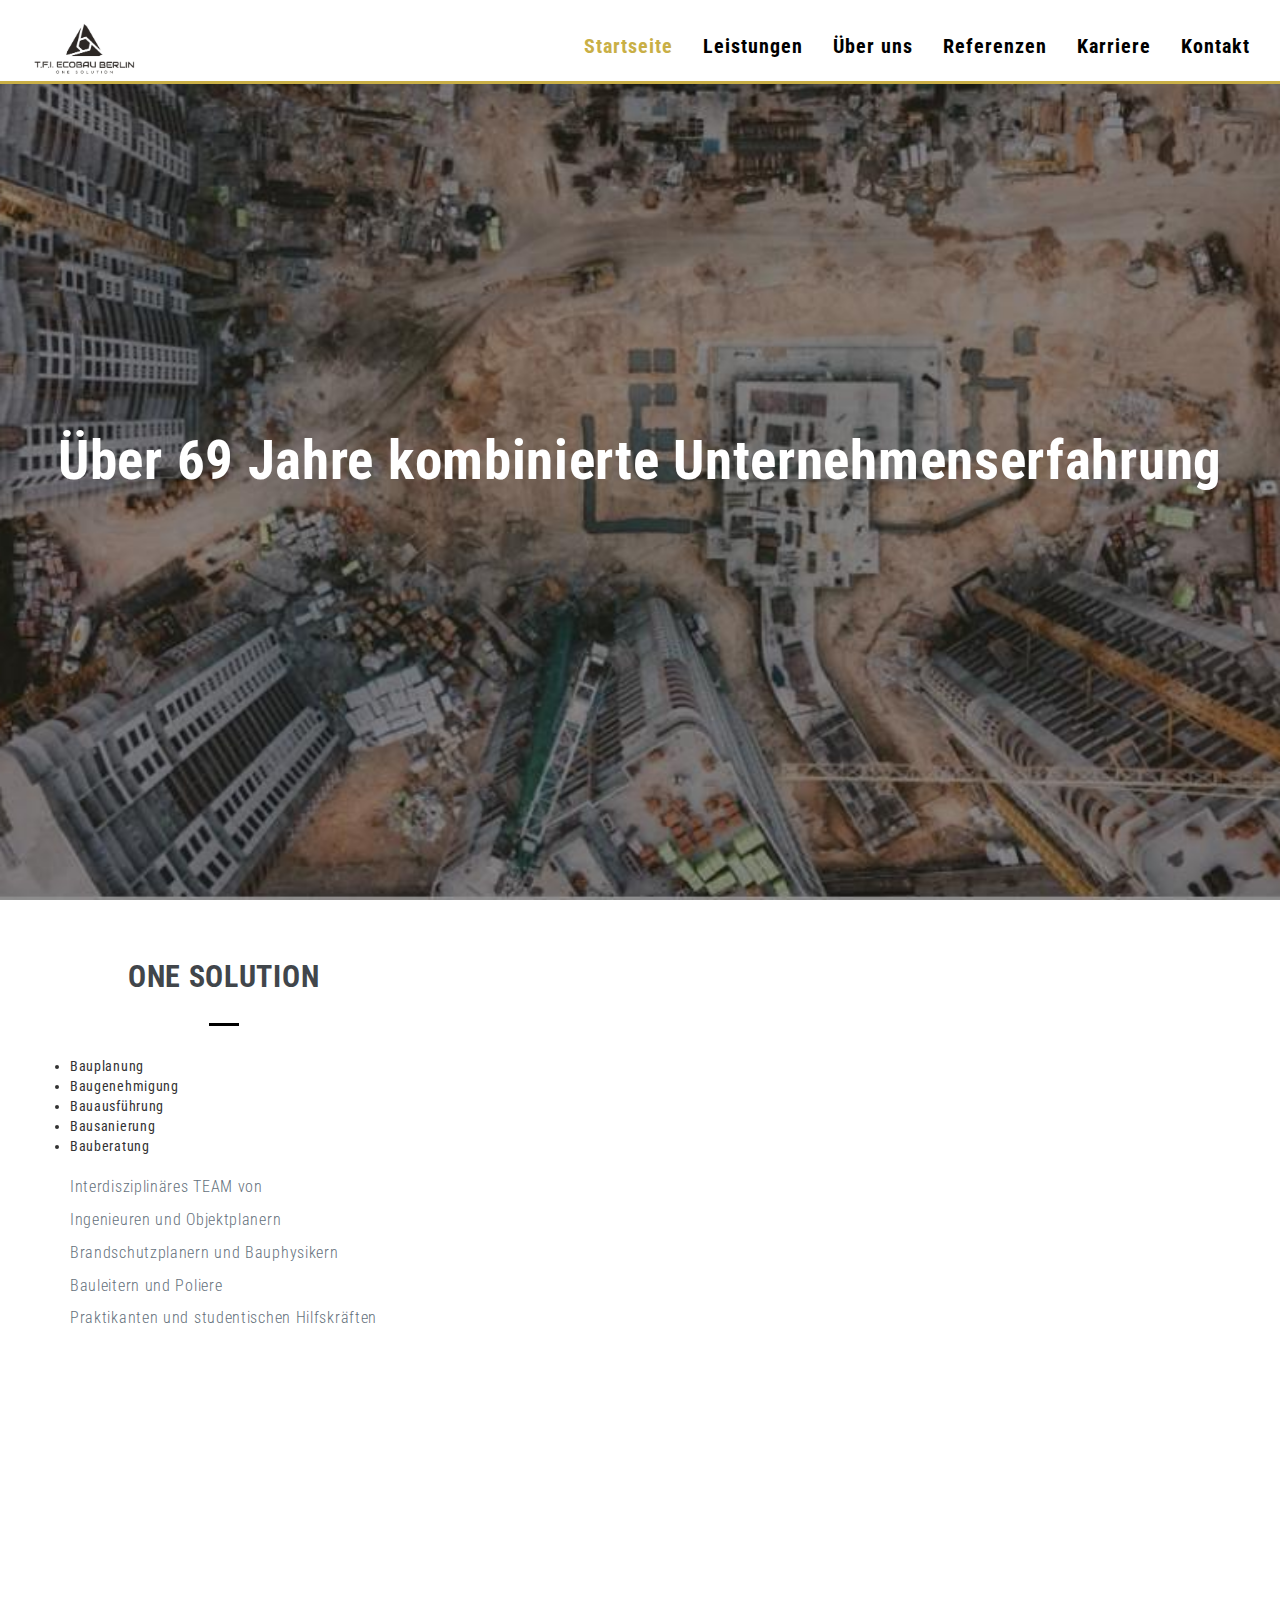
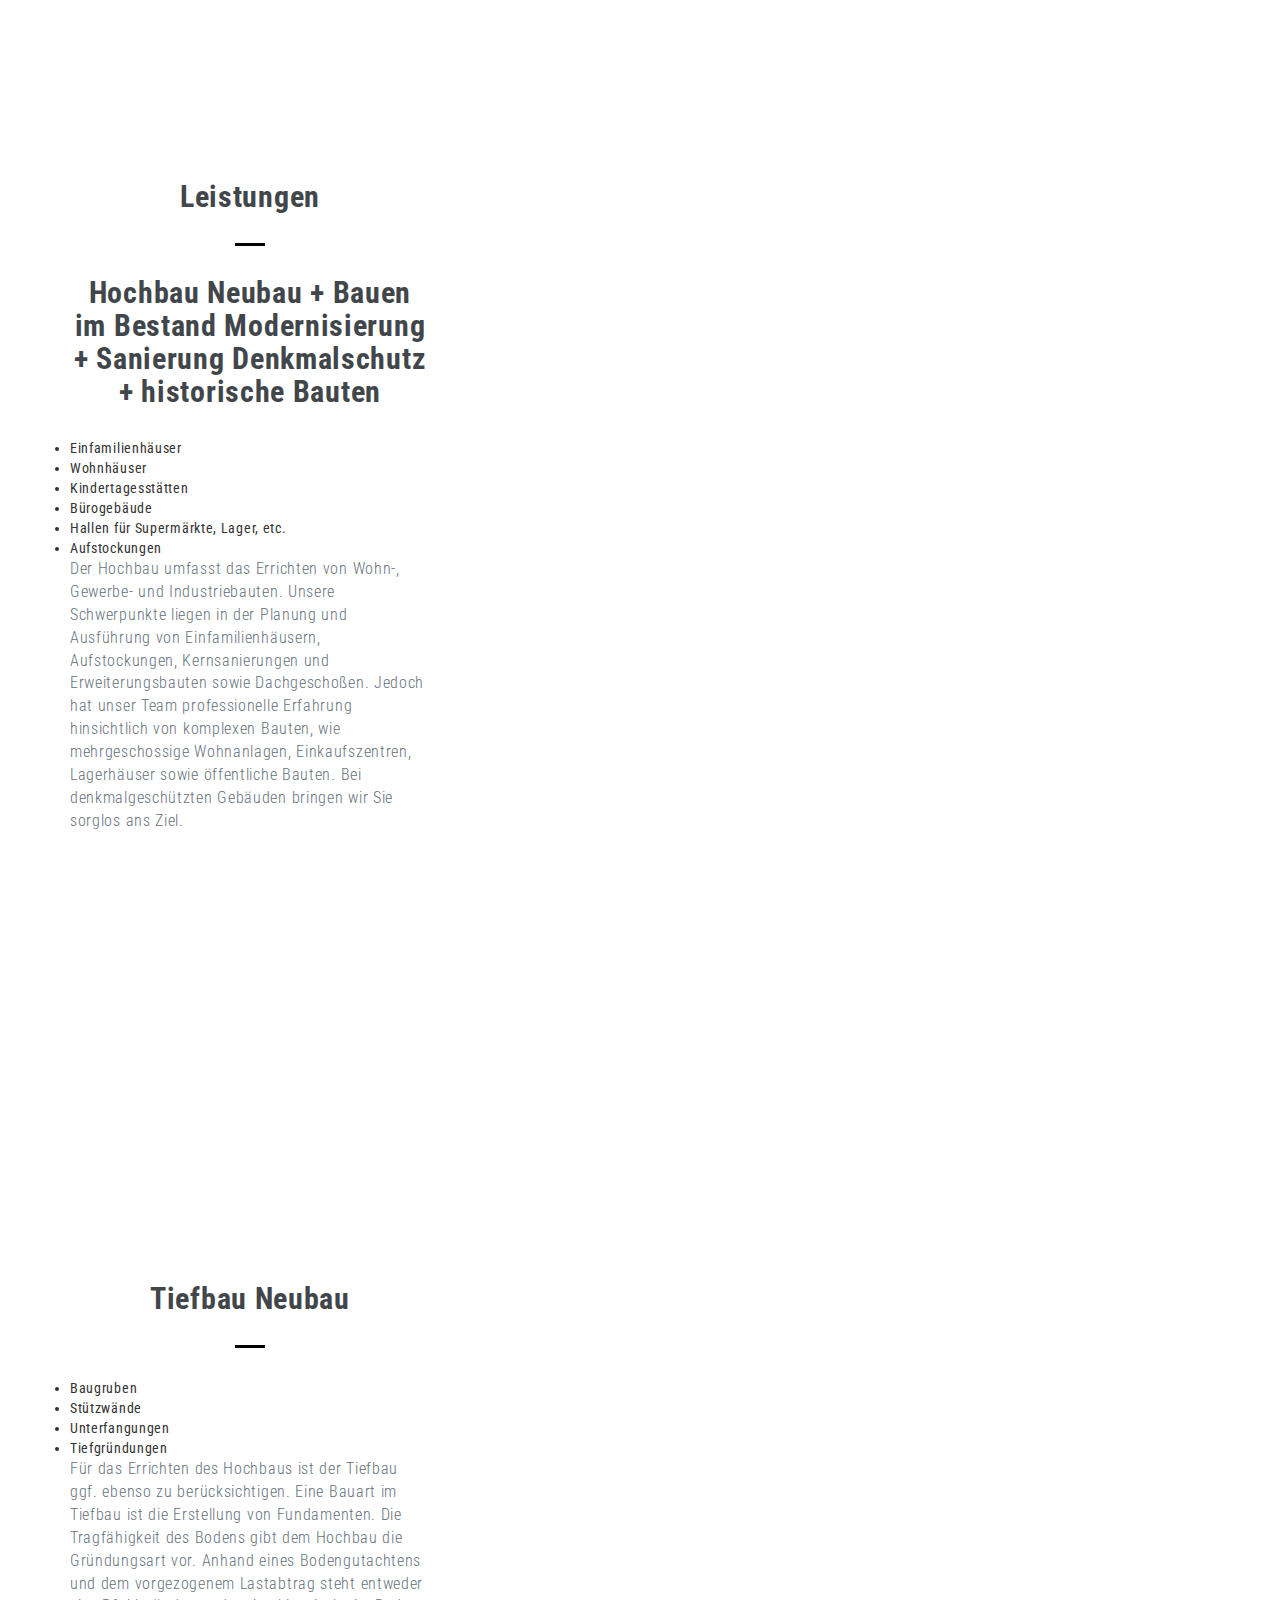
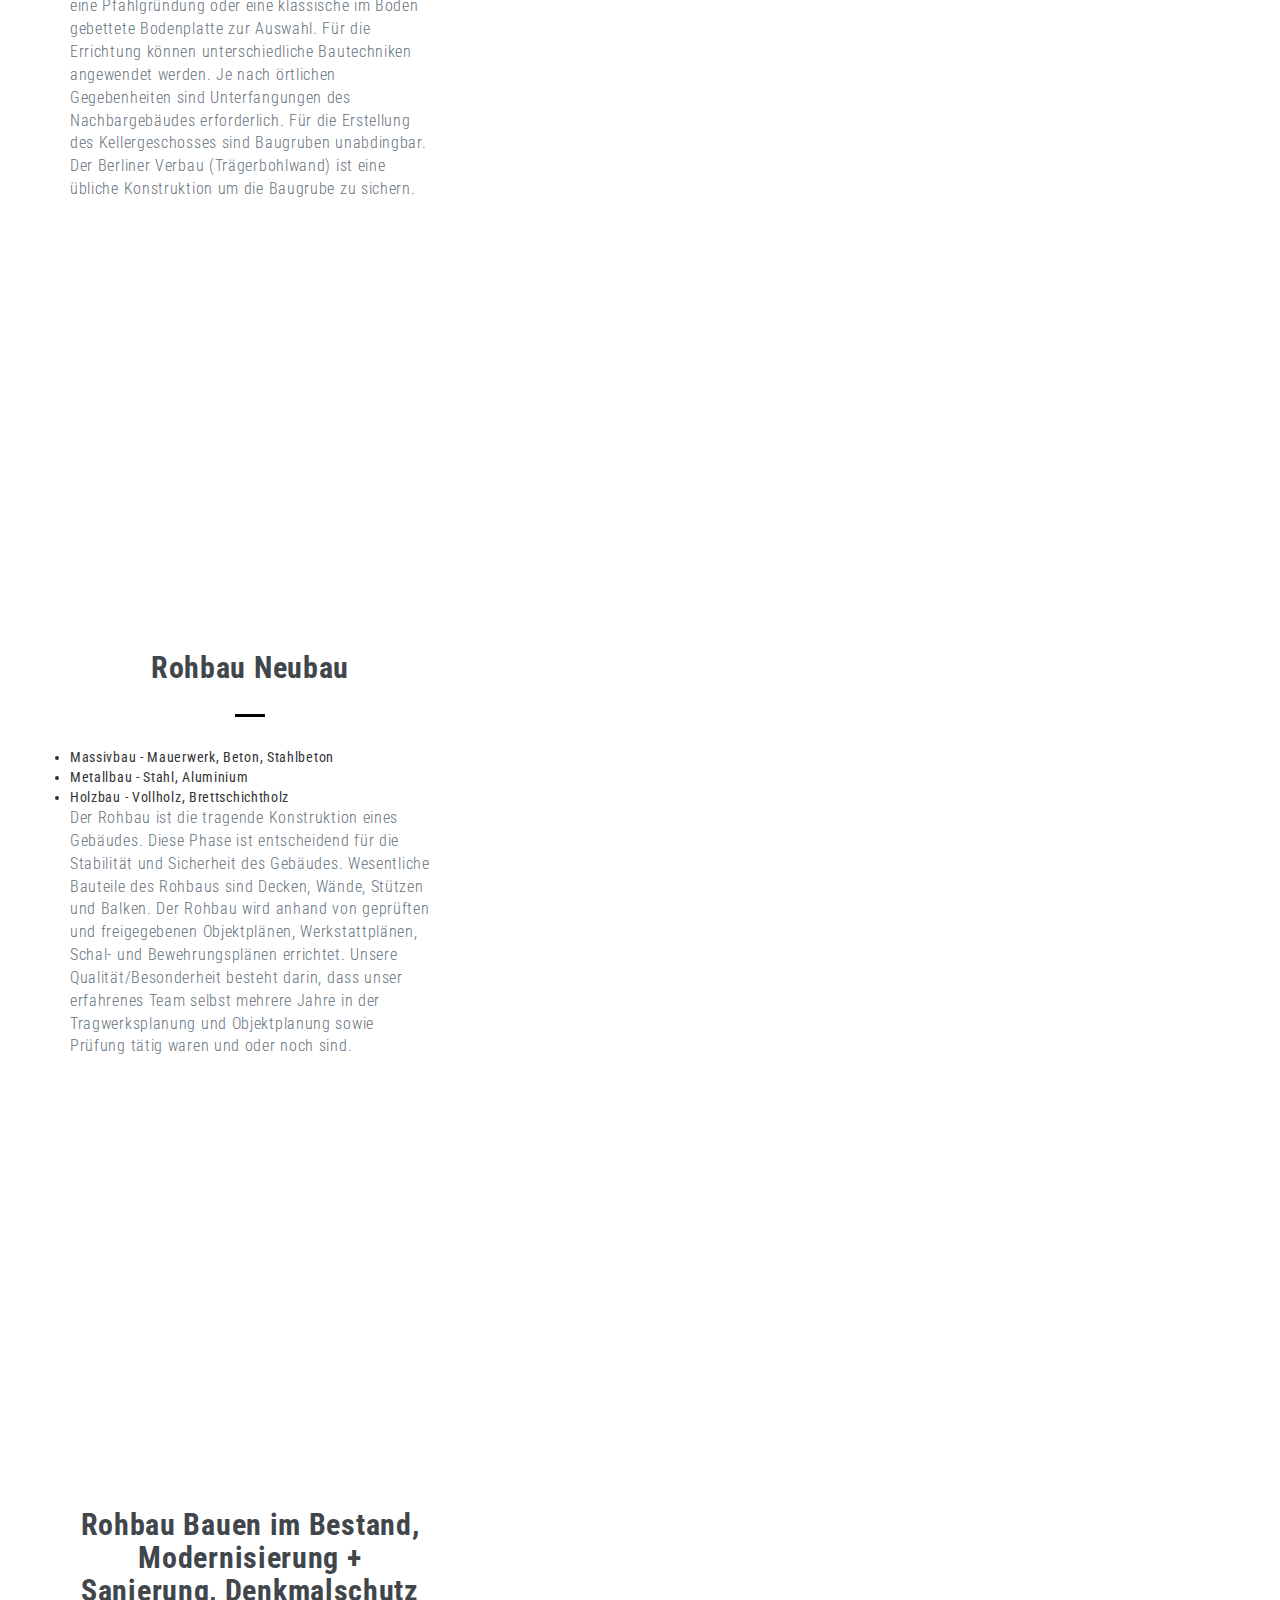
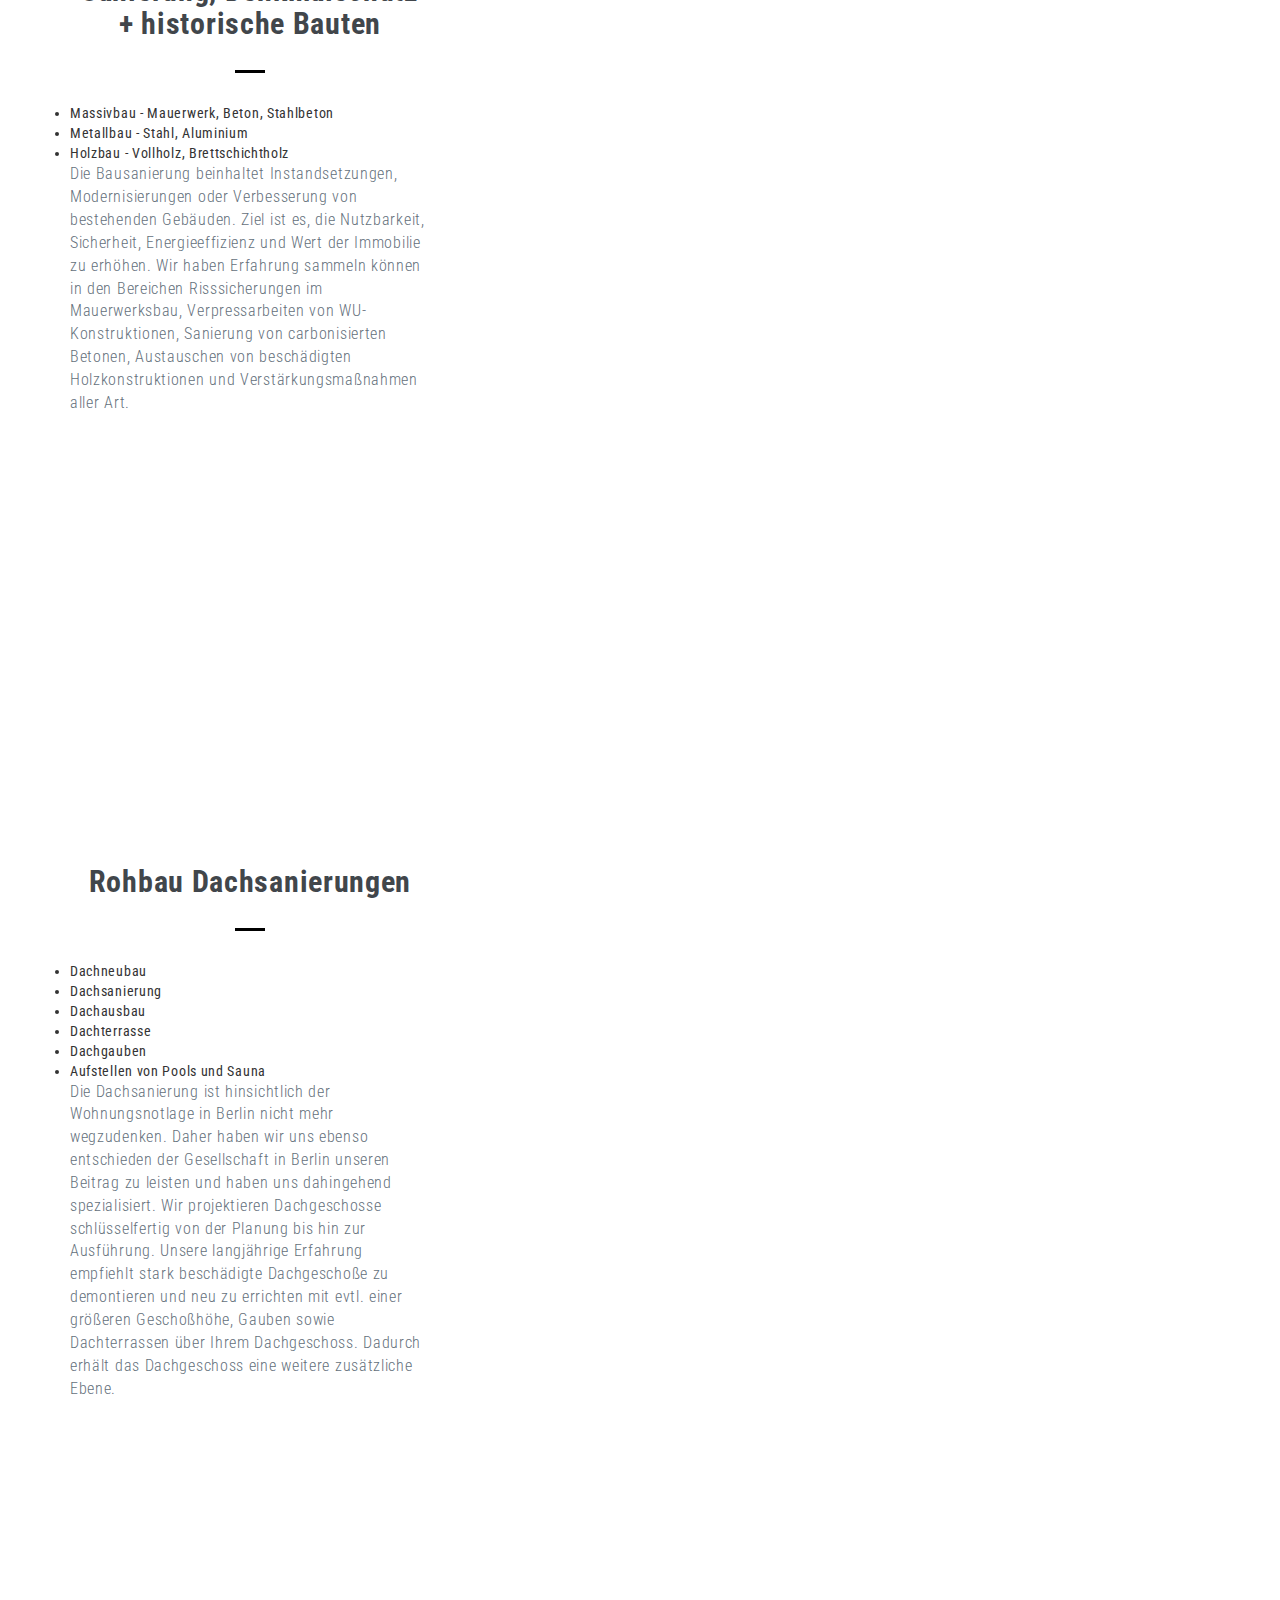
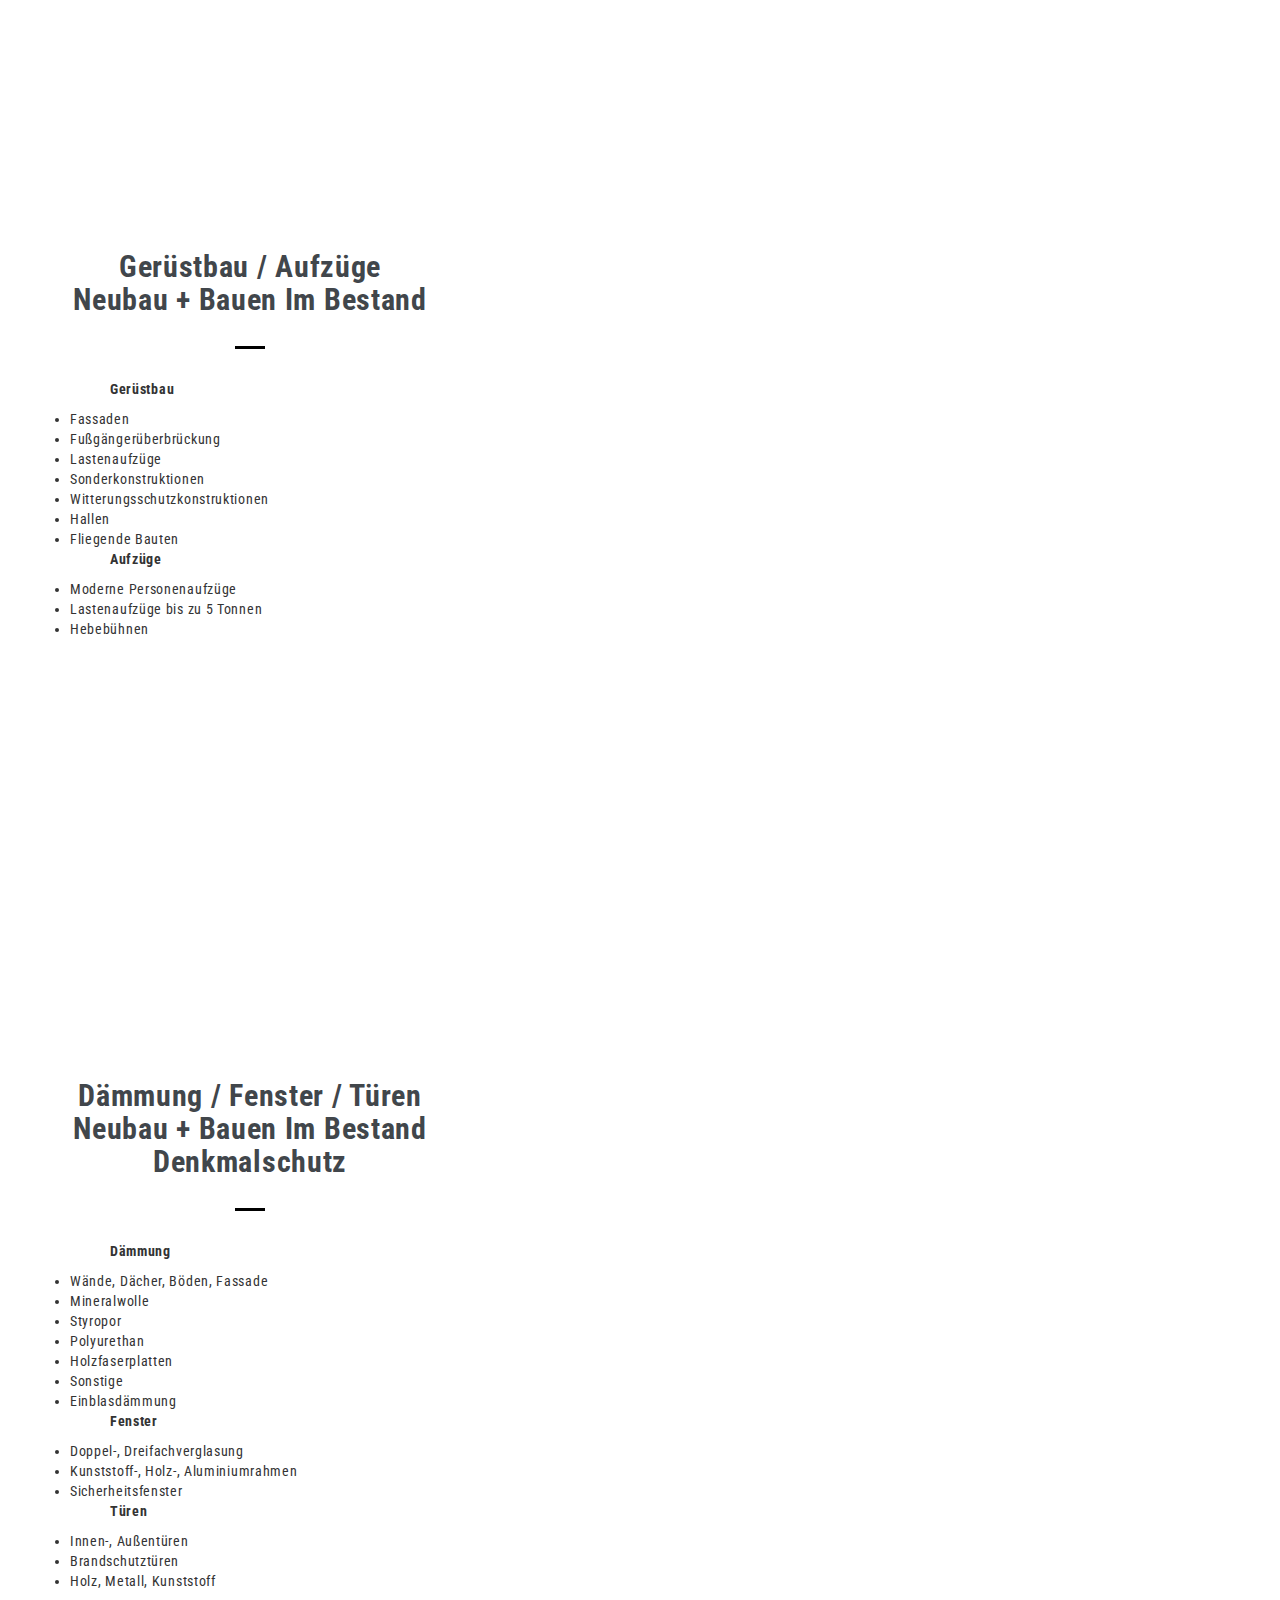
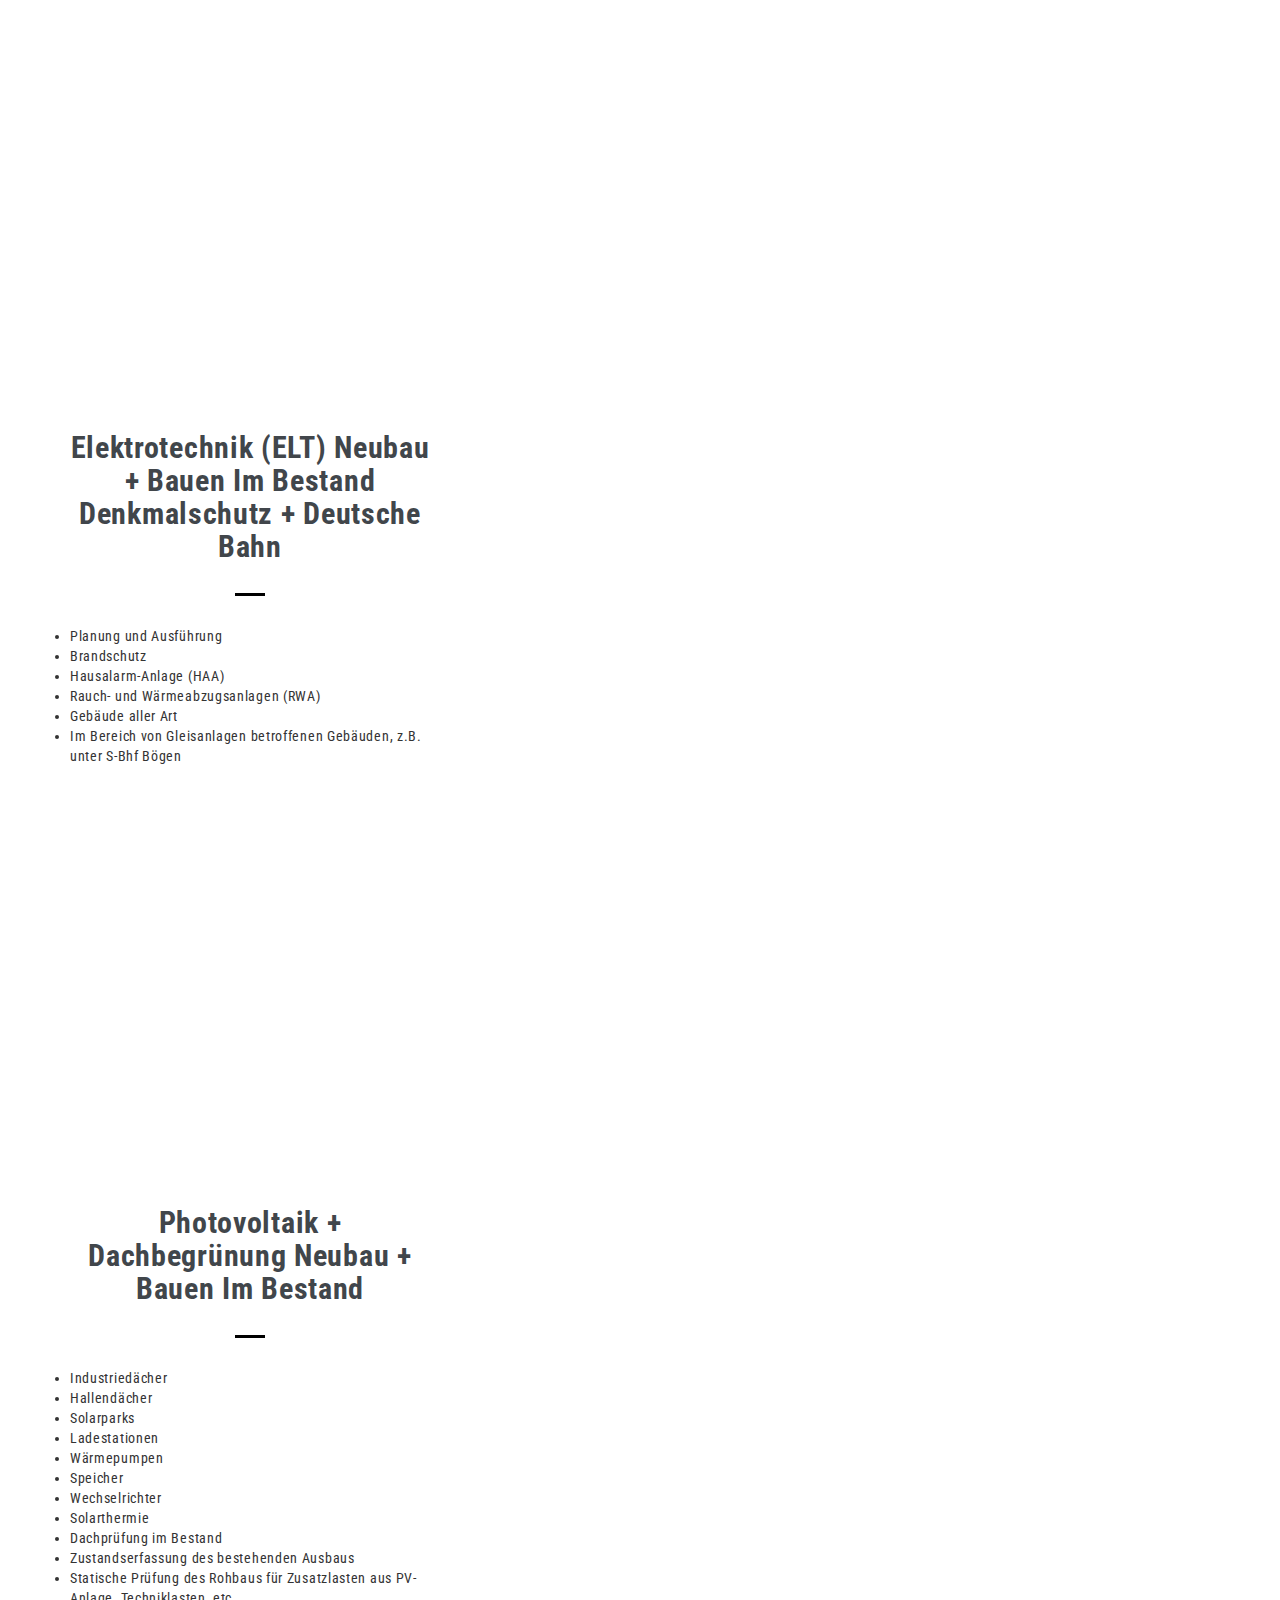
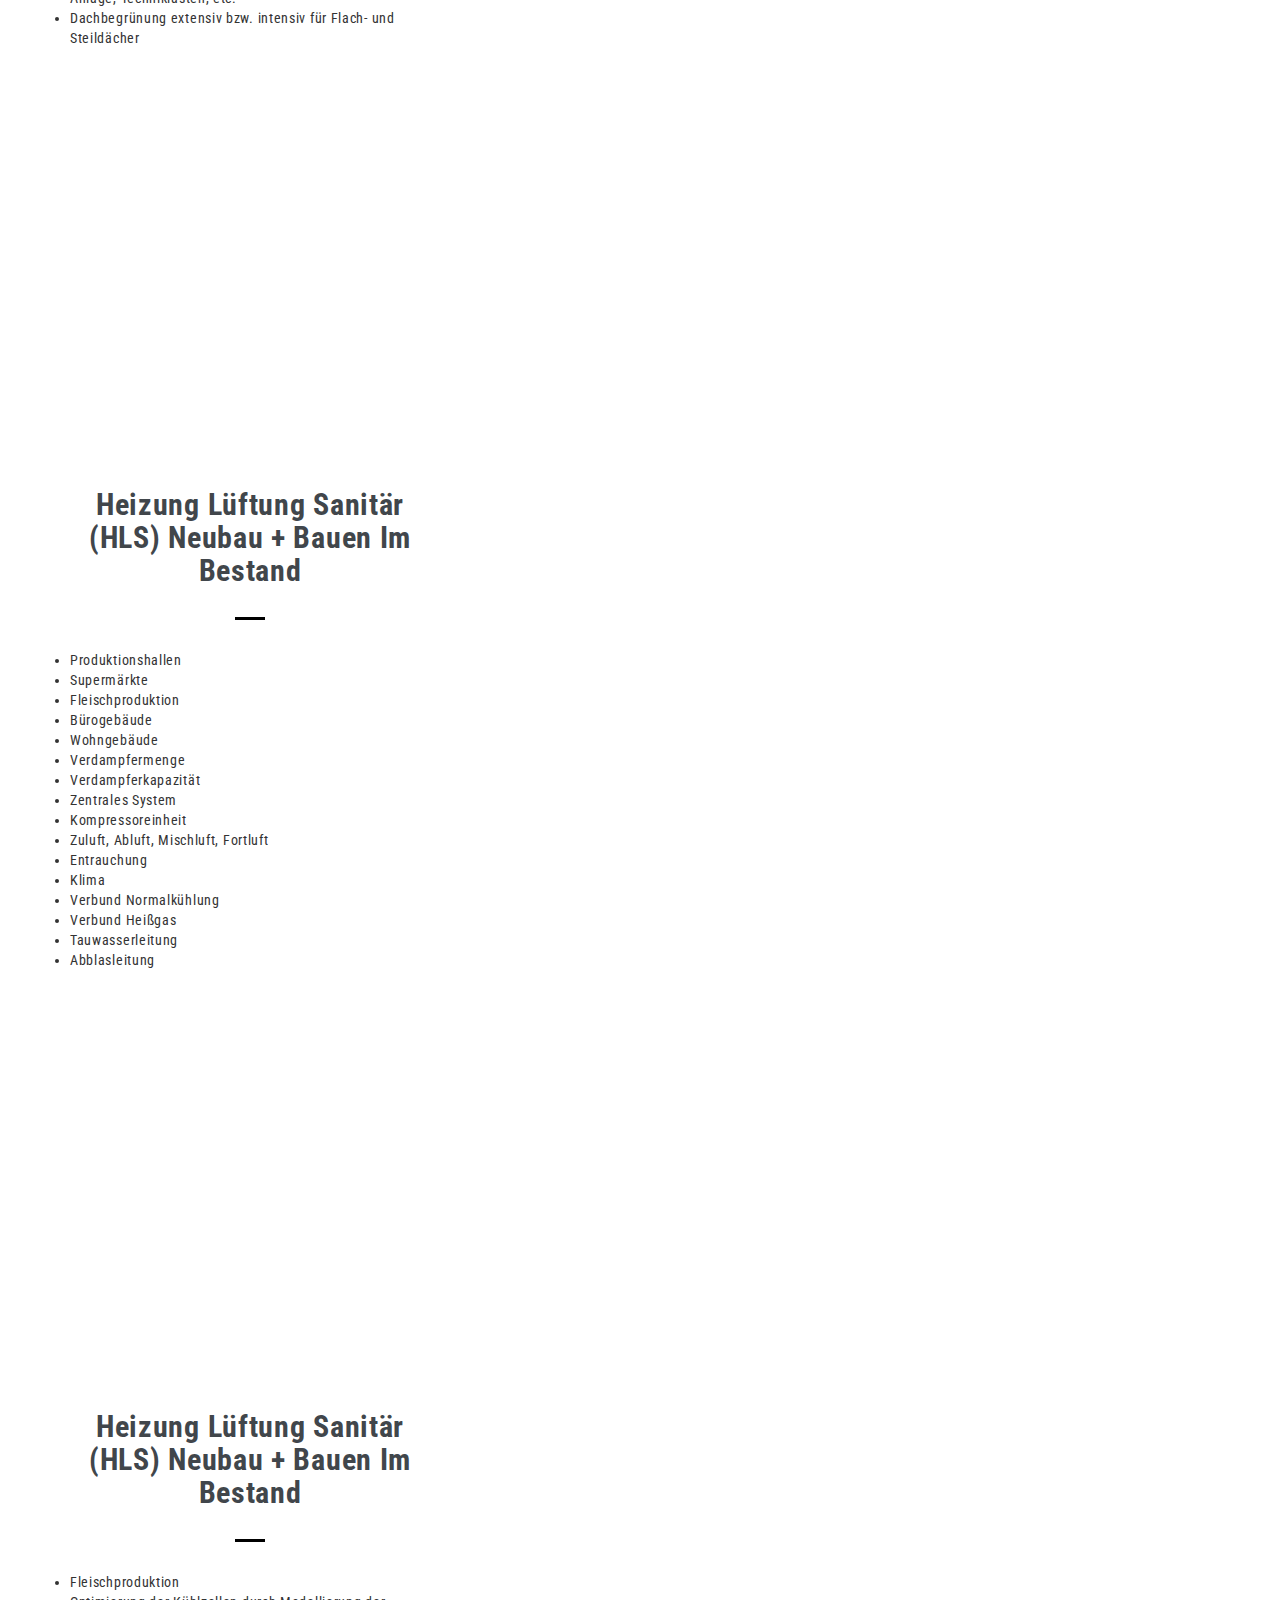
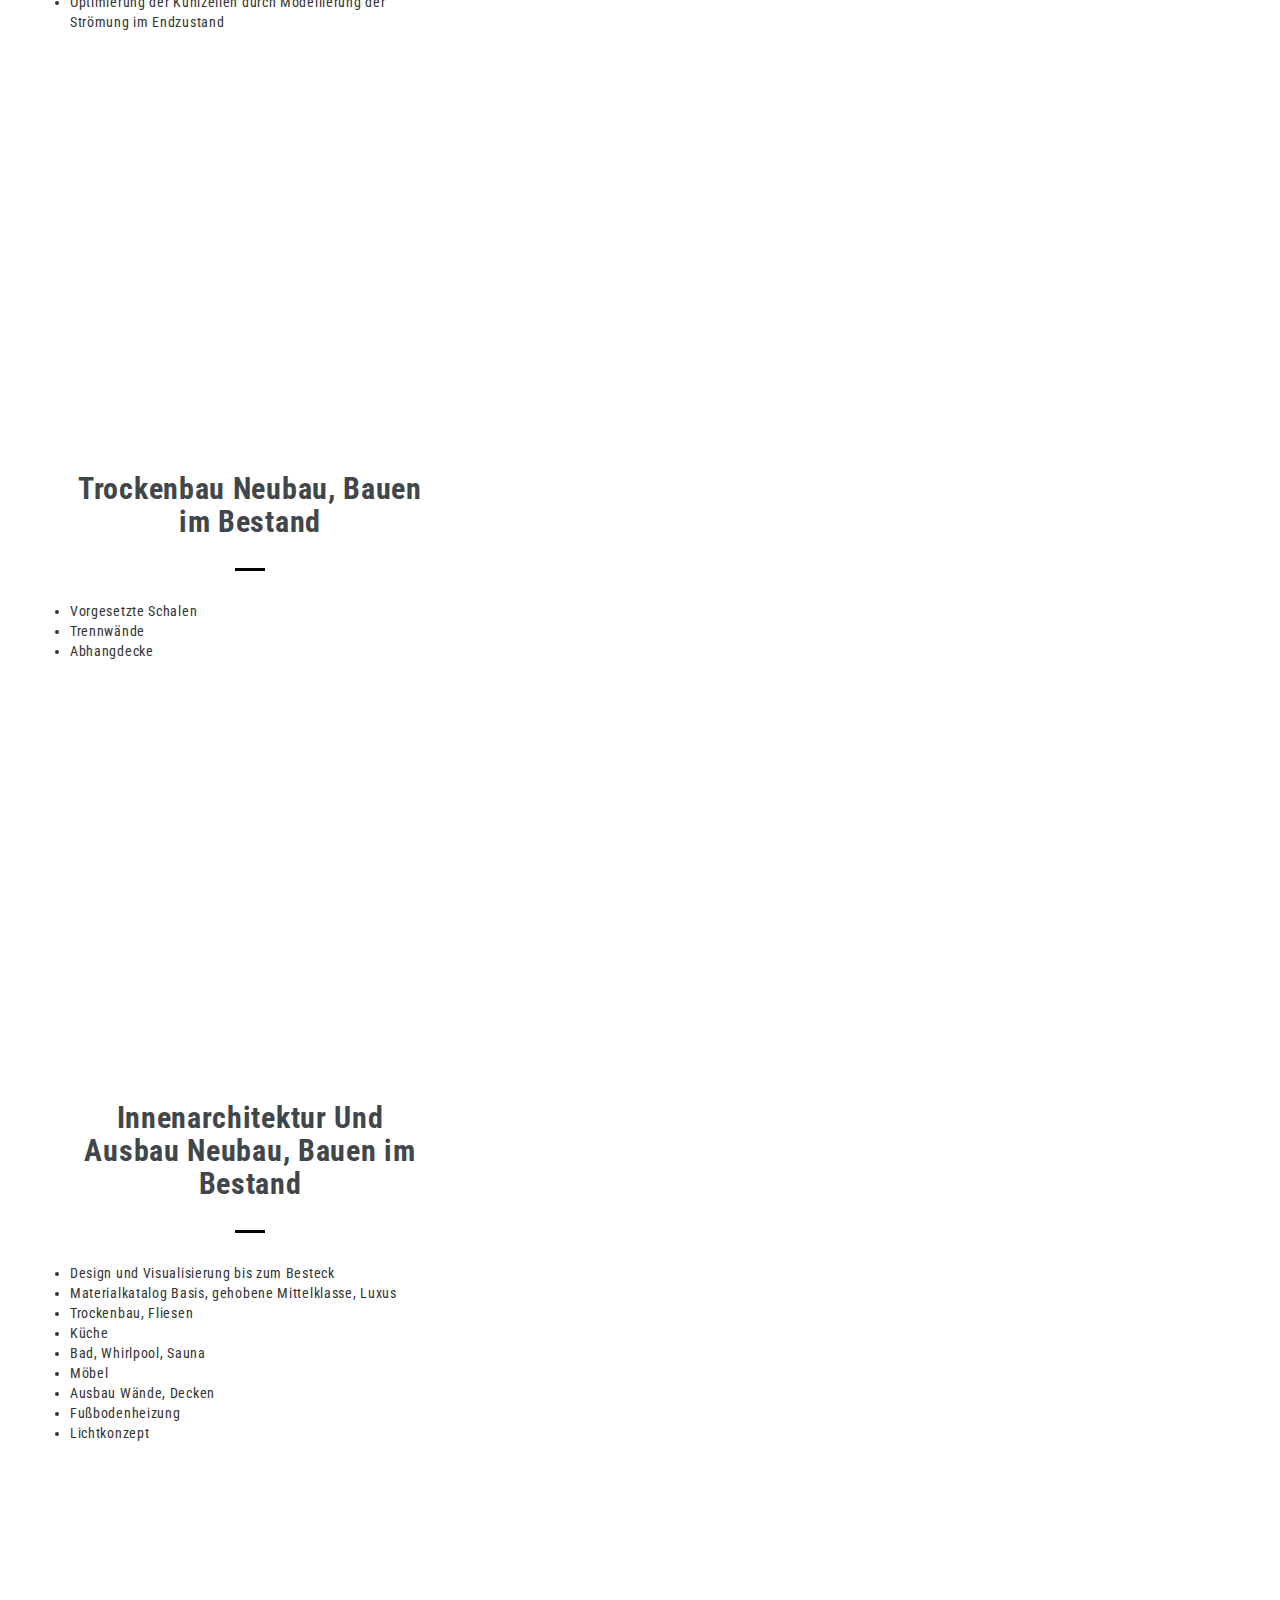
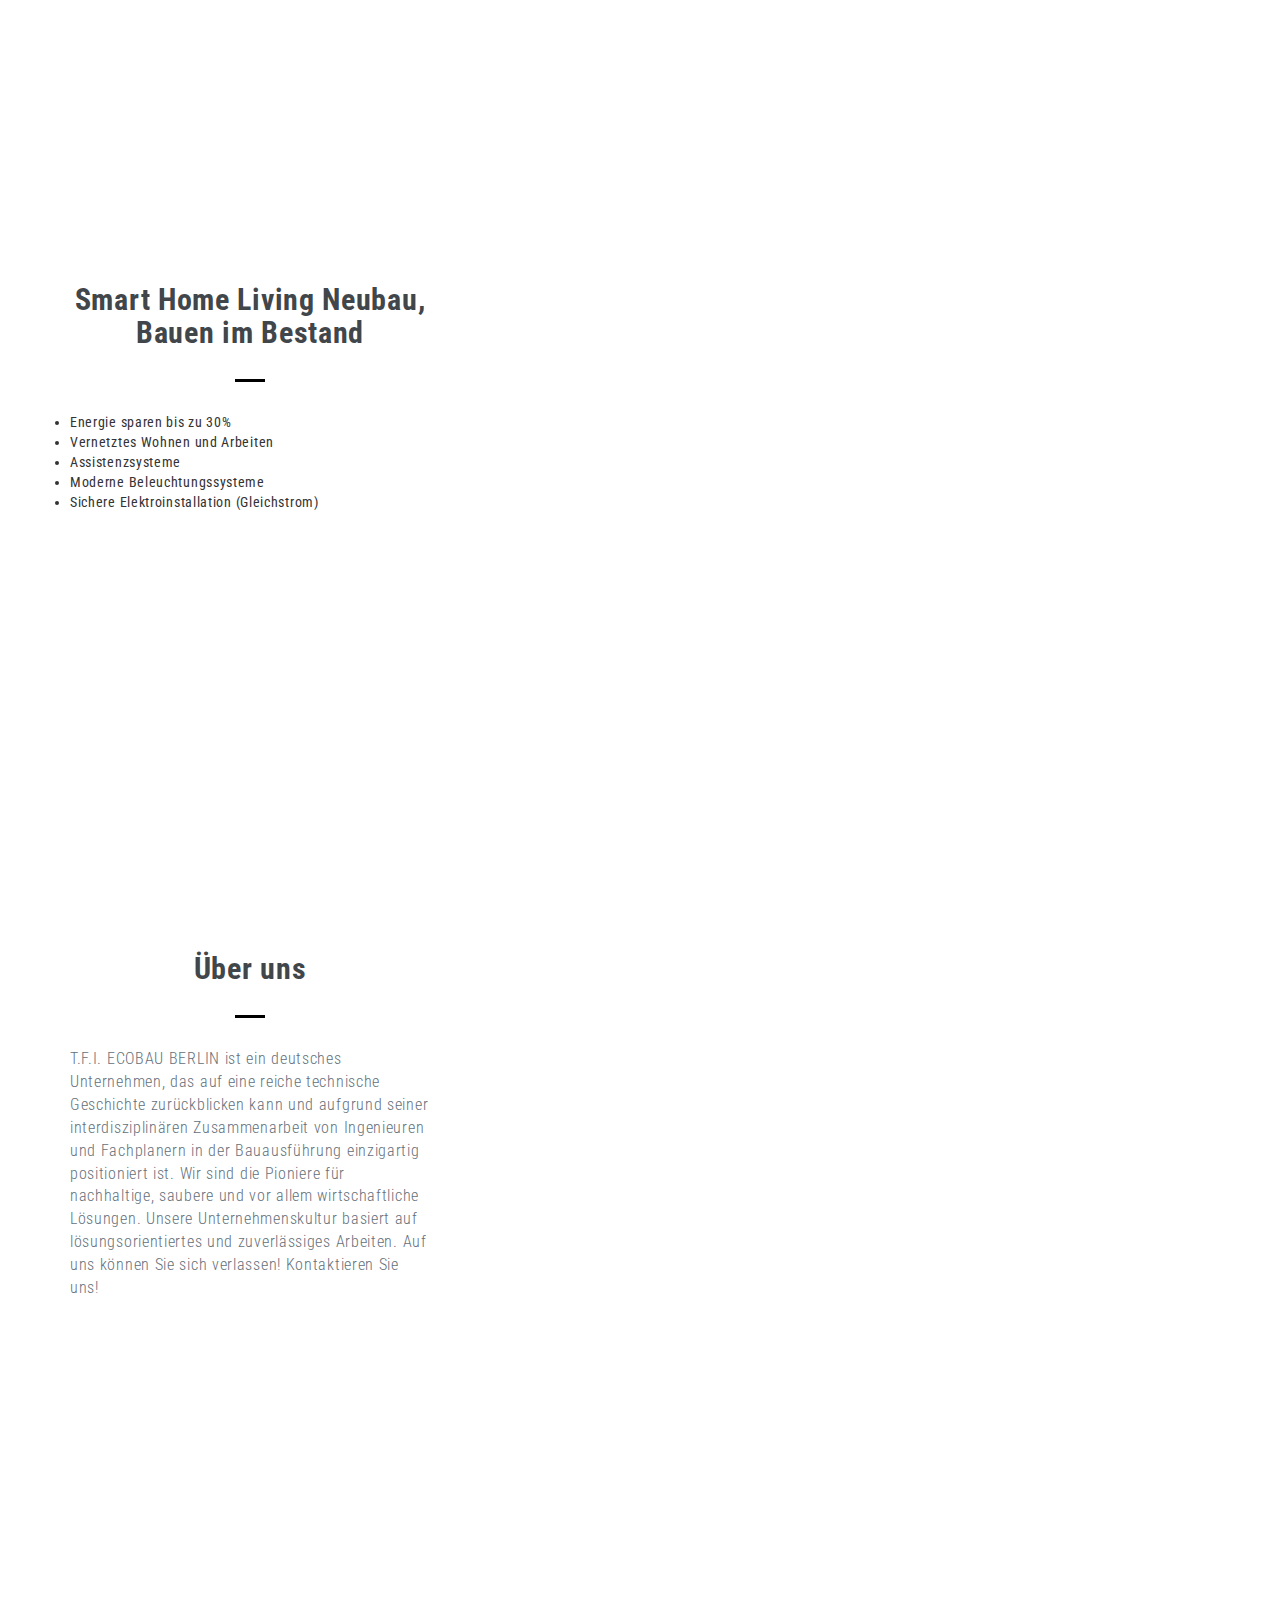
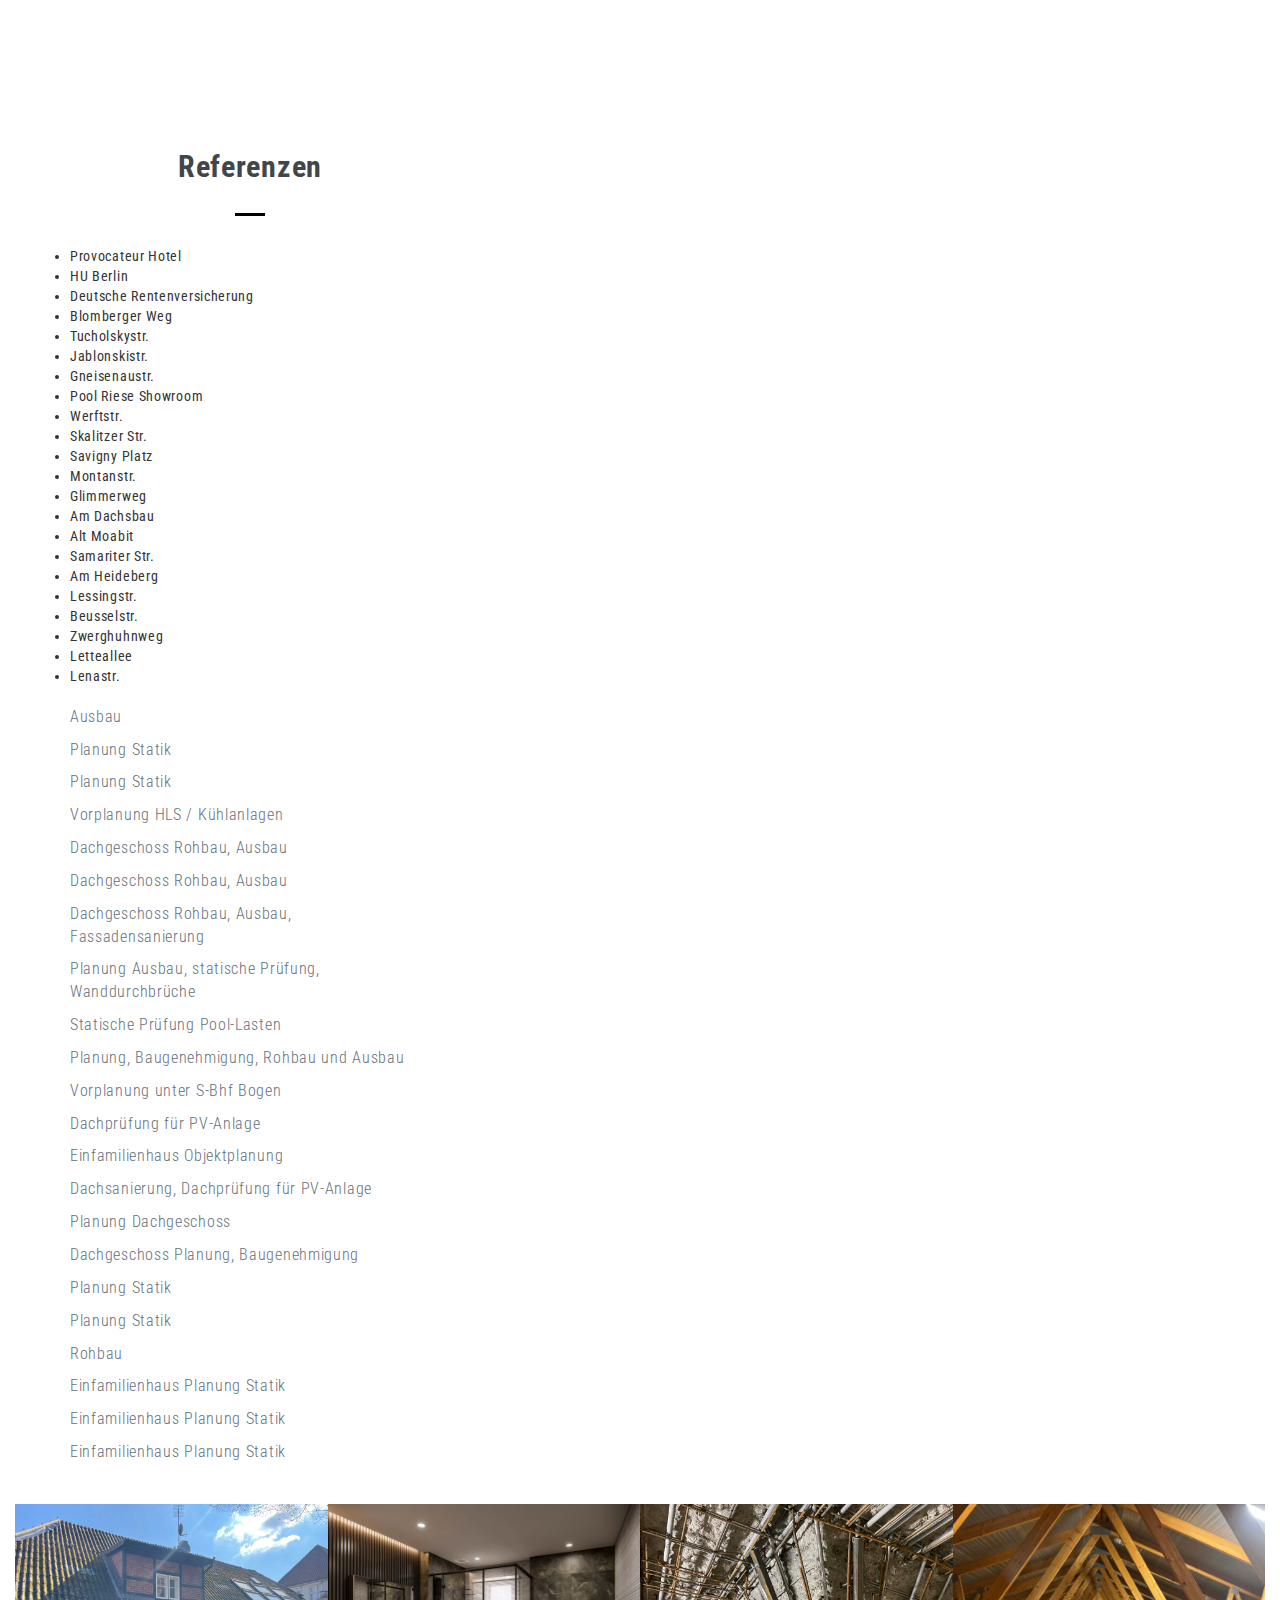
==== commit 3e76c1b0: "Fixed logo on medium devices and fixed the horizontal scroll issue" ====
--- a/index.html
+++ b/index.html
@@ -128,32 +128,25 @@
 
 <!--SERVICES 1 SECTION-->
 <section id="services">
-    <div class="bg-diagonal bg-parallax" style="background-image: url('../images/building/Bild\ 1.jpg');"></div>
-    <div class="container">
-        <div class="row">
-            <div class="col-md-4">
-                <div class="box">
-                    <div class="box-outer">
-                        <div class="box-inner">
-                            <div class="title-center">
+    <div class="bg-diagonal bg-parallax" style="background-image: url('images/building/Bild\ 1.jpg');"></div>
+    <div class="container">
+        <div class="row">
+            <div class="col-md-4">
+                <div class="box">
+                    <div class="box-outer">
+                        <div class="box-inner">
+                            <div class="title">
                                 <h3>Leistungen<br/></h3>
                                 <div class="title-underline"></div>
                             </div>
 
                             <div class="title">
+                                <h3>Hochbau Neubau + Bauen im Bestand Modernisierung + Sanierung Denkmalschutz +
+                                    historische Bauten</h3>
+                            </div>
+
+                            <div class="desc">
                                 <br/>
-                                <br/>
-                                <br/>
-                                <br/>
-                                <br/>
-                                <br/>
-                                <br/>
-                                <h3>Hochbau Neubau + Bauen im Bestand Modernisierung + Sanierung Denkmalschutz +
-                                    historische Bauten<br/></h3>
-                                <div class="title-underline"></div>
-                            </div>
-
-                            <div class="desc">
                                 <li>Einfamilienhäuser</li>
                                 <li>Wohnhäuser</li>
                                 <li>Kindertagesstätten</li>
@@ -191,7 +184,7 @@
 <!--SERVICES 2 SECTION-->
 
 <section id="services1">
-    <div class="bg-diagonal bg-parallax" style="background-image: url('../images/building/Bild\ 5.png');"></div>
+    <div class="bg-diagonal bg-parallax" style="background-image: url('images/building/Bild\ 5.png');"></div>
     <div class="container">
         <div class="row">
             <div class="col-md-4">
@@ -248,7 +241,7 @@
 <!-- SERVICES 3 SECTION-->
 
 <section id="services1">
-    <div class="bg-diagonal bg-parallax" style="background-image: url('../images/building/Bild\ 7.jpg');"></div>
+    <div class="bg-diagonal bg-parallax" style="background-image: url('images/building/Bild\ 7.jpg');"></div>
     <div class="container">
         <div class="row">
             <div class="col-md-4">
@@ -299,7 +292,7 @@
 <!-- SERVICES 4 SECTION-->
 
 <section id="services1">
-    <div class="bg-diagonal bg-parallax" style="background-image: url('../images/building/Bild\ 12.jpg');"></div>
+    <div class="bg-diagonal bg-parallax" style="background-image: url('images/building/Bild\ 12.jpg');"></div>
     <div class="container">
         <div class="row">
             <div class="col-md-4">
@@ -351,7 +344,7 @@
 <!-- SERVICES 5 SECTION -->
 
 <section id="services1">
-    <div class="bg-diagonal bg-parallax" style="background-image: url('../images/building/Bild\ 13.jpg');"></div>
+    <div class="bg-diagonal bg-parallax" style="background-image: url('images/building/Bild\ 13.jpg');"></div>
     <div class="container">
         <div class="row">
             <div class="col-md-4">
@@ -397,7 +390,7 @@
 <!-- SERVICES 6 SECTION -->
 
 <section id="services1">
-    <div class="bg-diagonal bg-parallax" style="background-image: url('../images/building/Bild\ 16.jpg');"></div>
+    <div class="bg-diagonal bg-parallax" style="background-image: url('images/building/Bild\ 16.jpg');"></div>
     <div class="container">
         <div class="row">
             <div class="col-md-4">
@@ -436,7 +429,7 @@
 <!-- SERVICES 7 SECTION -->
 
 <section id="services1">
-    <div class="bg-diagonal bg-parallax" style="background-image: url('../images/building/Bild\ 21.png');"></div>
+    <div class="bg-diagonal bg-parallax" style="background-image: url('images/building/Bild\ 21.png');"></div>
     <div class="container">
         <div class="row">
             <div class="col-md-4">
@@ -483,7 +476,7 @@
 <!-- SERVICES 8 SECTION -->
 
 <section id="services1">
-    <div class="bg-diagonal bg-parallax" style="background-image: url('../images/building/Bild\ 24.jpg');"></div>
+    <div class="bg-diagonal bg-parallax" style="background-image: url('images/building/Bild\ 24.jpg');"></div>
     <div class="container">
         <div class="row">
             <div class="col-md-4">
@@ -515,7 +508,7 @@
 <!-- SERVICES 9 SECTION -->
 
 <section id="services1">
-    <div class="bg-diagonal bg-parallax" style="background-image: url('../images/building/Bild\ 25.jpg');"></div>
+    <div class="bg-diagonal bg-parallax" style="background-image: url('images/building/Bild\ 25.jpg');"></div>
     <div class="container">
         <div class="row">
             <div class="col-md-4">
@@ -555,7 +548,7 @@
 <!-- SERVICES 10 SECTION -->
 
 <section id="services1">
-    <div class="bg-diagonal bg-parallax" style="background-image: url('../images/building/Bild\ 28.jpg');"></div>
+    <div class="bg-diagonal bg-parallax" style="background-image: url('images/building/Bild\ 28.jpg');"></div>
     <div class="container">
         <div class="row">
             <div class="col-md-4">
@@ -598,7 +591,7 @@
 <!-- SERVICES 11 SECTION -->
 
 <section id="services1">
-    <div class="bg-diagonal bg-parallax" style="background-image: url('../images/building/bildvid.png');"></div>
+    <div class="bg-diagonal bg-parallax" style="background-image: url('images/building/bildvid.png');"></div>
     <div class="container">
         <div class="row">
             <div class="col-md-4">
@@ -625,7 +618,7 @@
 <!-- SERVICES 12 SECTION -->
 
 <section id="services1">
-    <div class="bg-diagonal bg-parallax" style="background-image: url('../images/building/Bild\ 31.jpg');"></div>
+    <div class="bg-diagonal bg-parallax" style="background-image: url('images/building/Bild\ 31.jpg');"></div>
     <div class="container">
         <div class="row">
             <div class="col-md-4">
@@ -653,7 +646,7 @@
 <!-- SERVICES 13 SECTION -->
 
 <section id="services1">
-    <div class="bg-diagonal bg-parallax" style="background-image: url('../images/building/Bild\ 32.jpg');"></div>
+    <div class="bg-diagonal bg-parallax" style="background-image: url('images/building/Bild\ 32.jpg');"></div>
     <div class="container">
         <div class="row">
             <div class="col-md-4">
@@ -687,7 +680,7 @@
 <!-- SERVICES 14 SECTION -->
 
 <section id="services1">
-    <div class="bg-diagonal bg-parallax" style="background-image: url('../images/building/Bild\ 36.jpg');"></div>
+    <div class="bg-diagonal bg-parallax" style="background-image: url('images/building/Bild\ 36.jpg');"></div>
     <div class="container">
         <div class="row">
             <div class="col-md-4">
@@ -721,7 +714,7 @@
 
 <!--ABOUT US-->
 <section id="about">
-    <div class="bg-diagonal bg-parallax" style="background-image: url('../images/building/Bild\ 26.jpg');"></div>
+    <div class="bg-diagonal bg-parallax" style="background-image: url('images/building/Bild\ 26.jpg');"></div>
     <div class="container">
         <div class="row">
             <div class="col-md-4">
@@ -755,7 +748,7 @@
 
 <!--REFERENZE-->
 <section id="referenze">
-    <div class="bg-diagonal bg-parallax" style="background-image: url('../images/building/Bild\ 35.jpg');"></div>
+    <div class="bg-diagonal bg-parallax" style="background-image: url('images/building/Bild\ 35.jpg');"></div>
     <div class="container">
         <div class="row">
             <div class="col-md-4">
@@ -915,7 +908,7 @@
     <div class="desc">
         <br/>
     </div>
-    <div class="bg-diagonal bg-parallax" style="background-image: url('../images/building/Bild\ 40.jpg');"></div>
+    <div class="bg-diagonal bg-parallax" style="background-image: url('images/building/Bild\ 40.jpg');"></div>
     <div class="container">
         <div class="row">
             <div class="col-md-4">
@@ -964,7 +957,7 @@
 
 <!--CONTACT-->
 <section id="contact">
-    <div class="bg-diagonal bg-parallax" style="background-image: url('../images/building/Bild\ 34.jpg');"></div>
+    <div class="bg-diagonal bg-parallax" style="background-image: url('images/building/Bild\ 34.jpg');"></div>
     <div class="container">
         <div class="row">
             <div class="col-md-4">
--- a/css/styles.css
+++ b/css/styles.css
@@ -468,9 +468,15 @@
     float: left; /* Align the logo to the left */
 }
 
+@media (min-width: 768px) and (max-width: 950px) {
+    .img_logo {
+        max-width: 15%;
+    }
+}
+
 @media (max-width: 768px) {
     .img_logo {
-        max-width: 40%;
+        max-width: 30%;
     }
 }
 
@@ -535,4 +541,8 @@
 .img-wrapper img:hover {
      transform: scale(1.5);
         cursor: zoom-in;
+}
+
+.other_pages {
+  padding: 150px 190px;
 }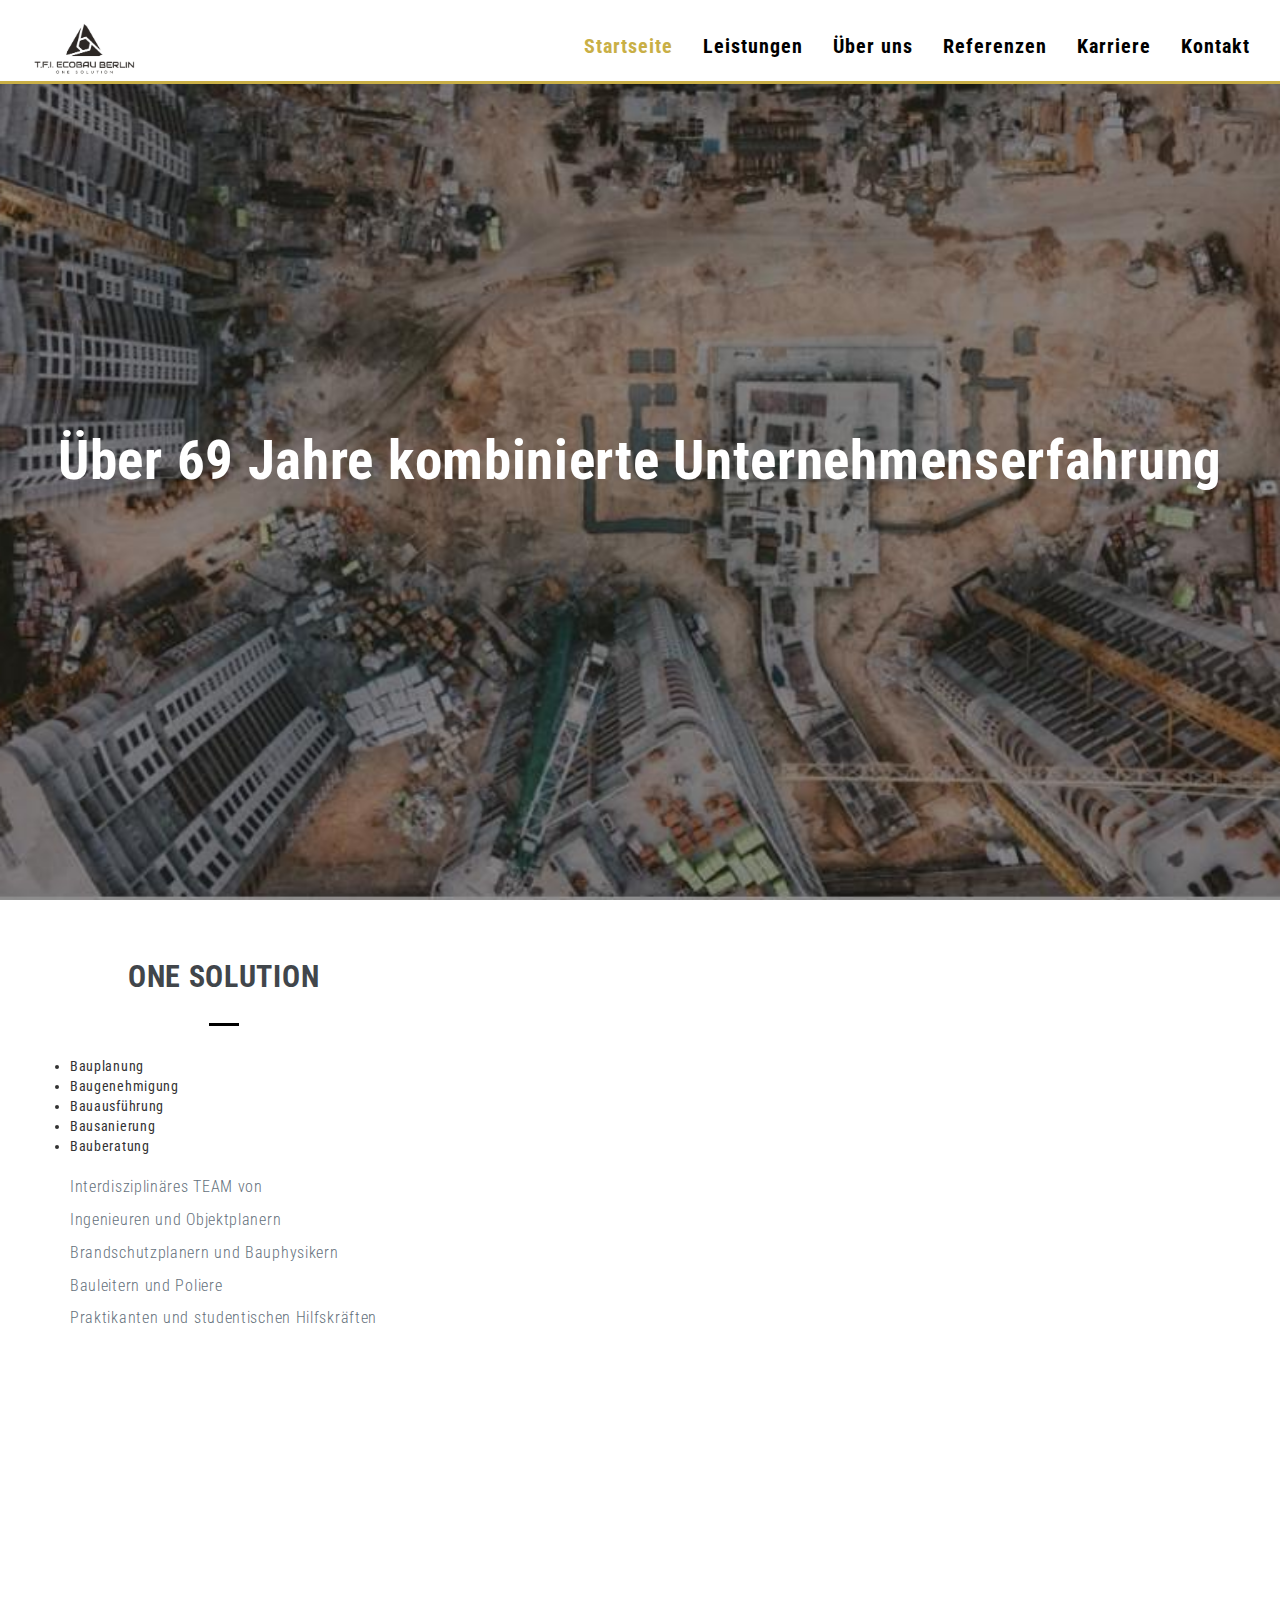
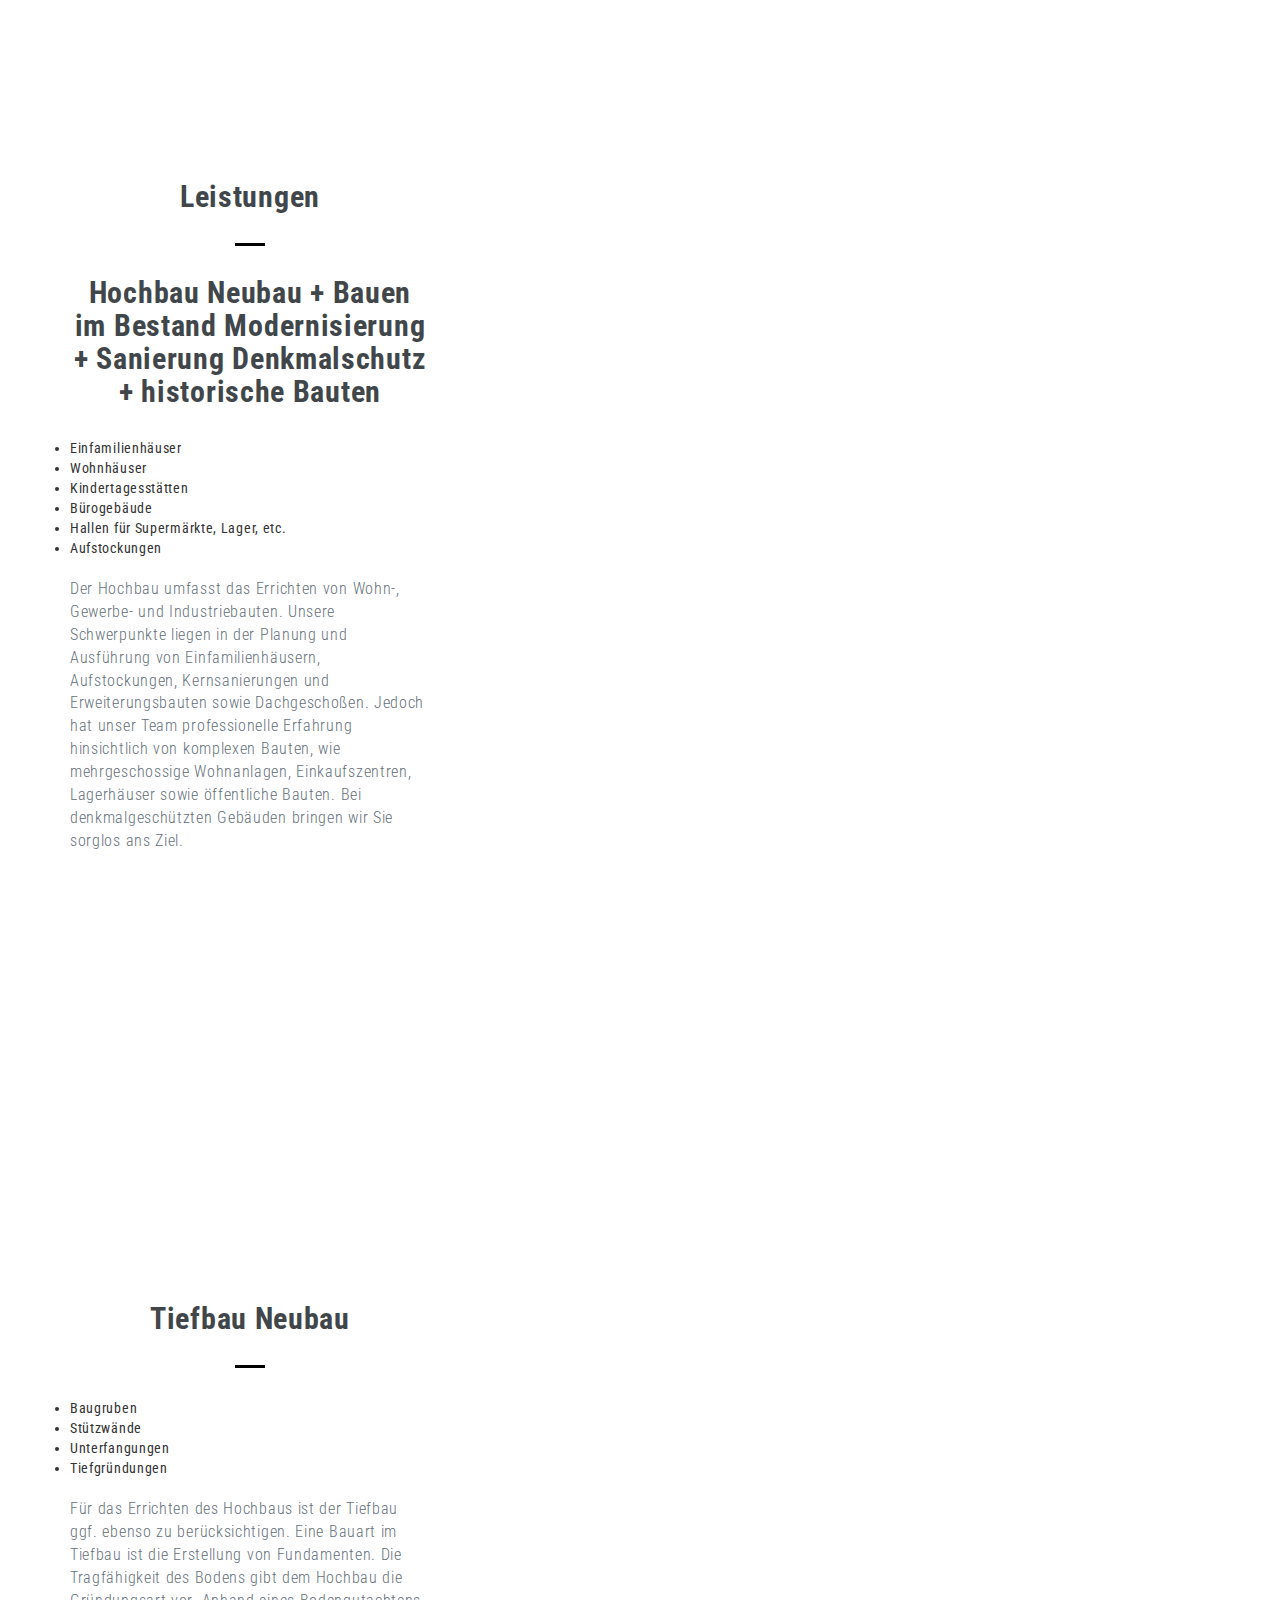
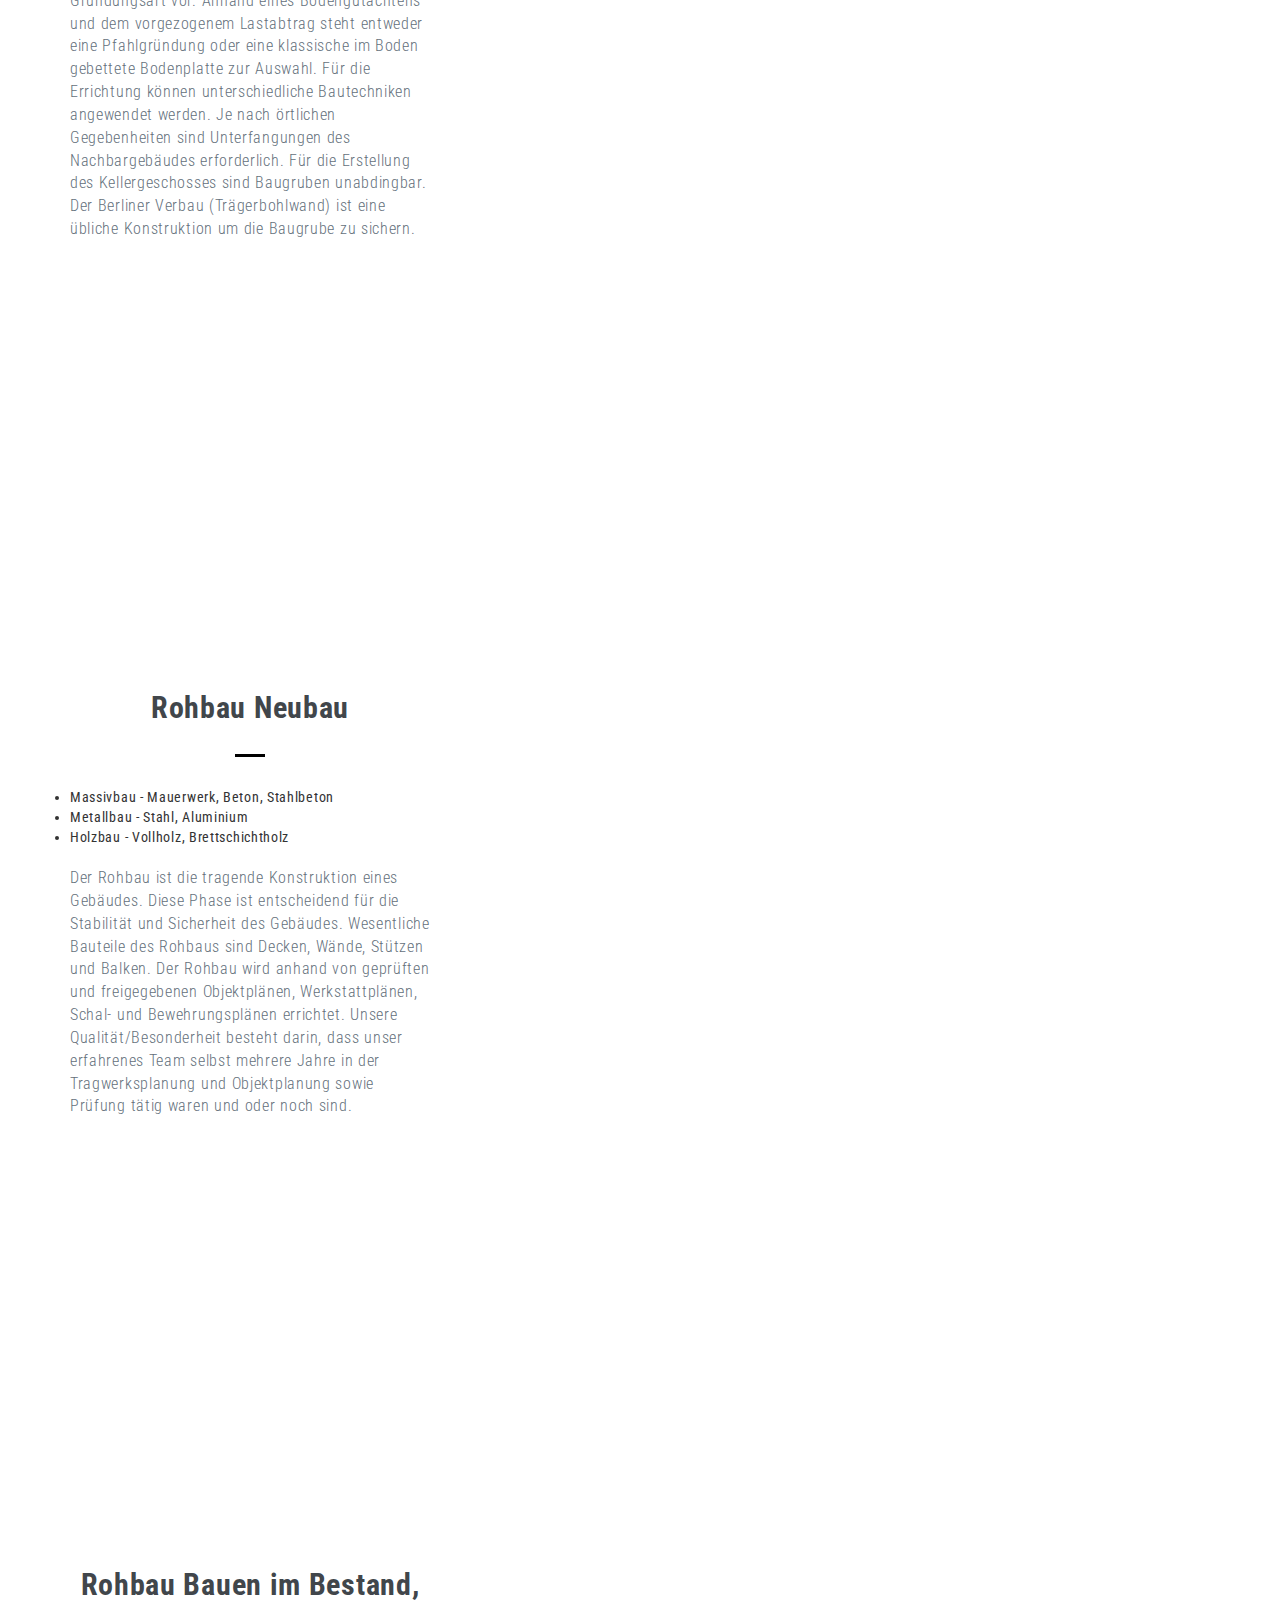
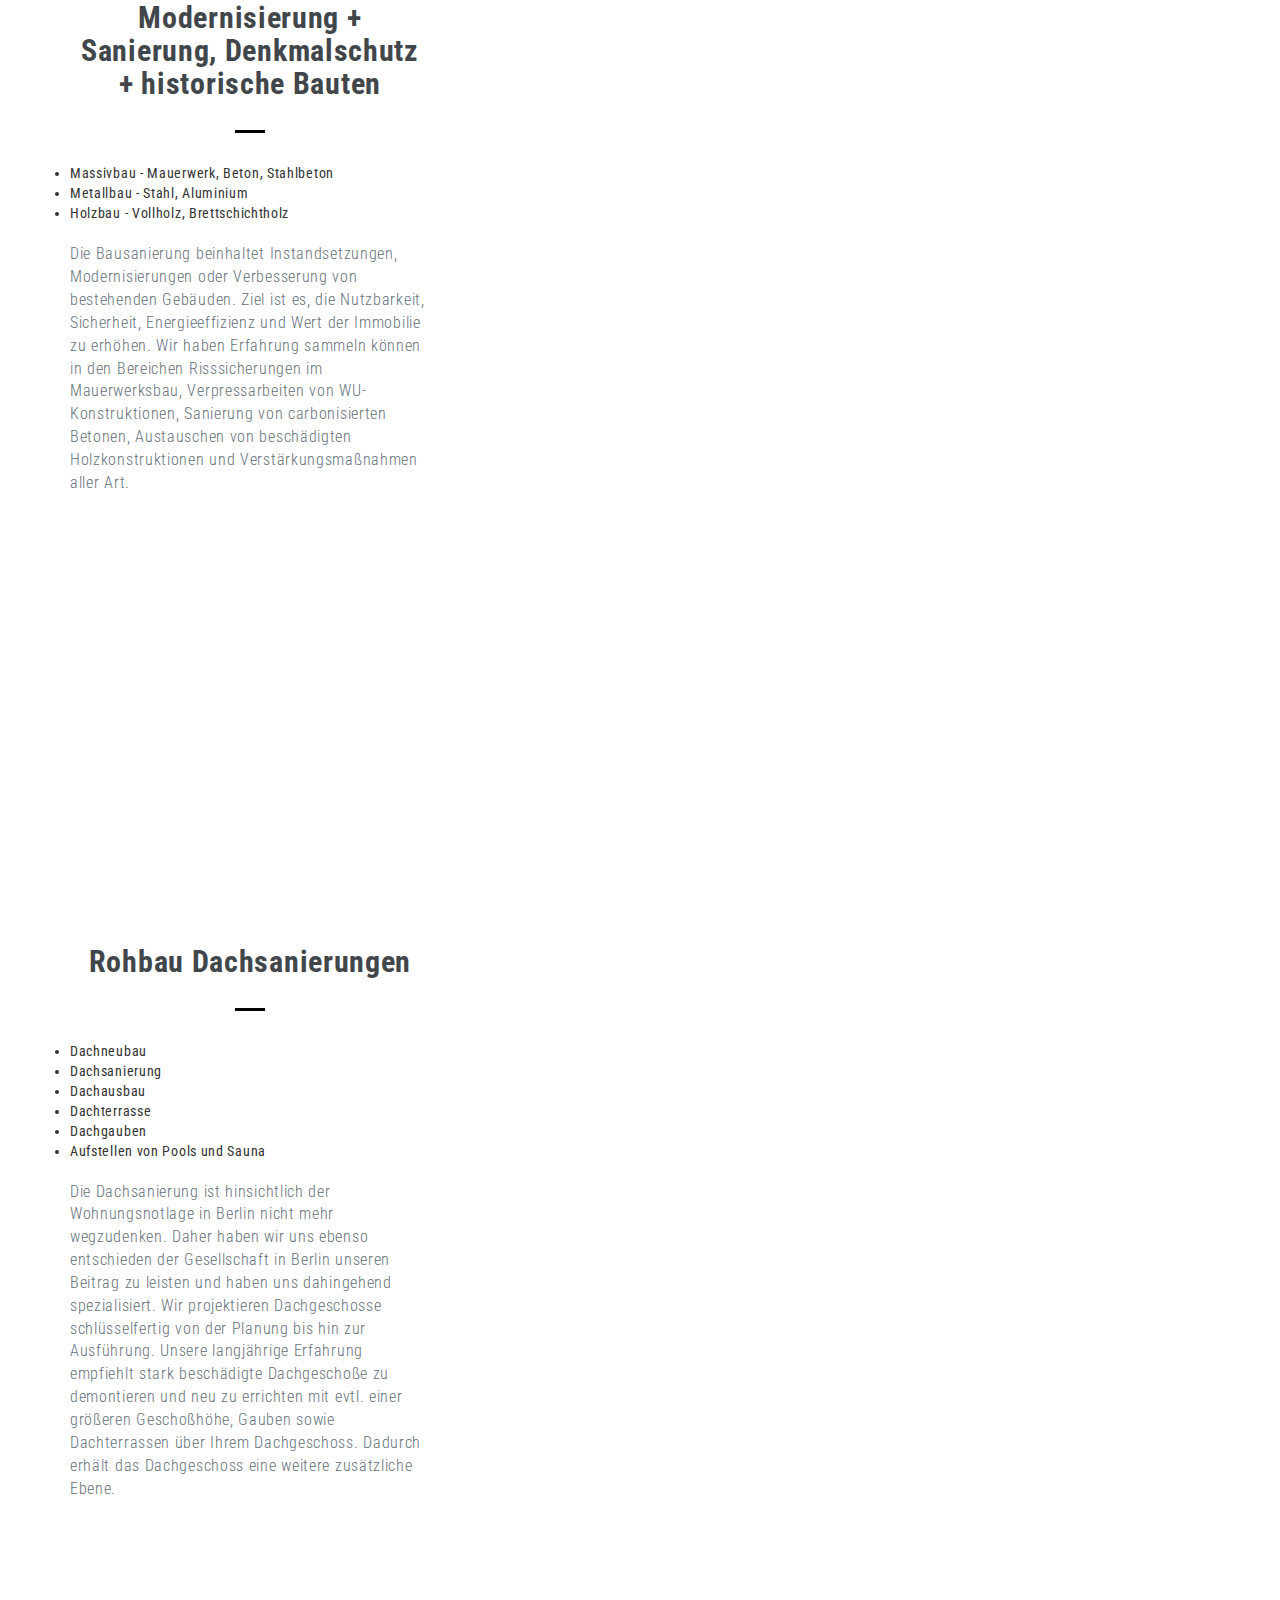
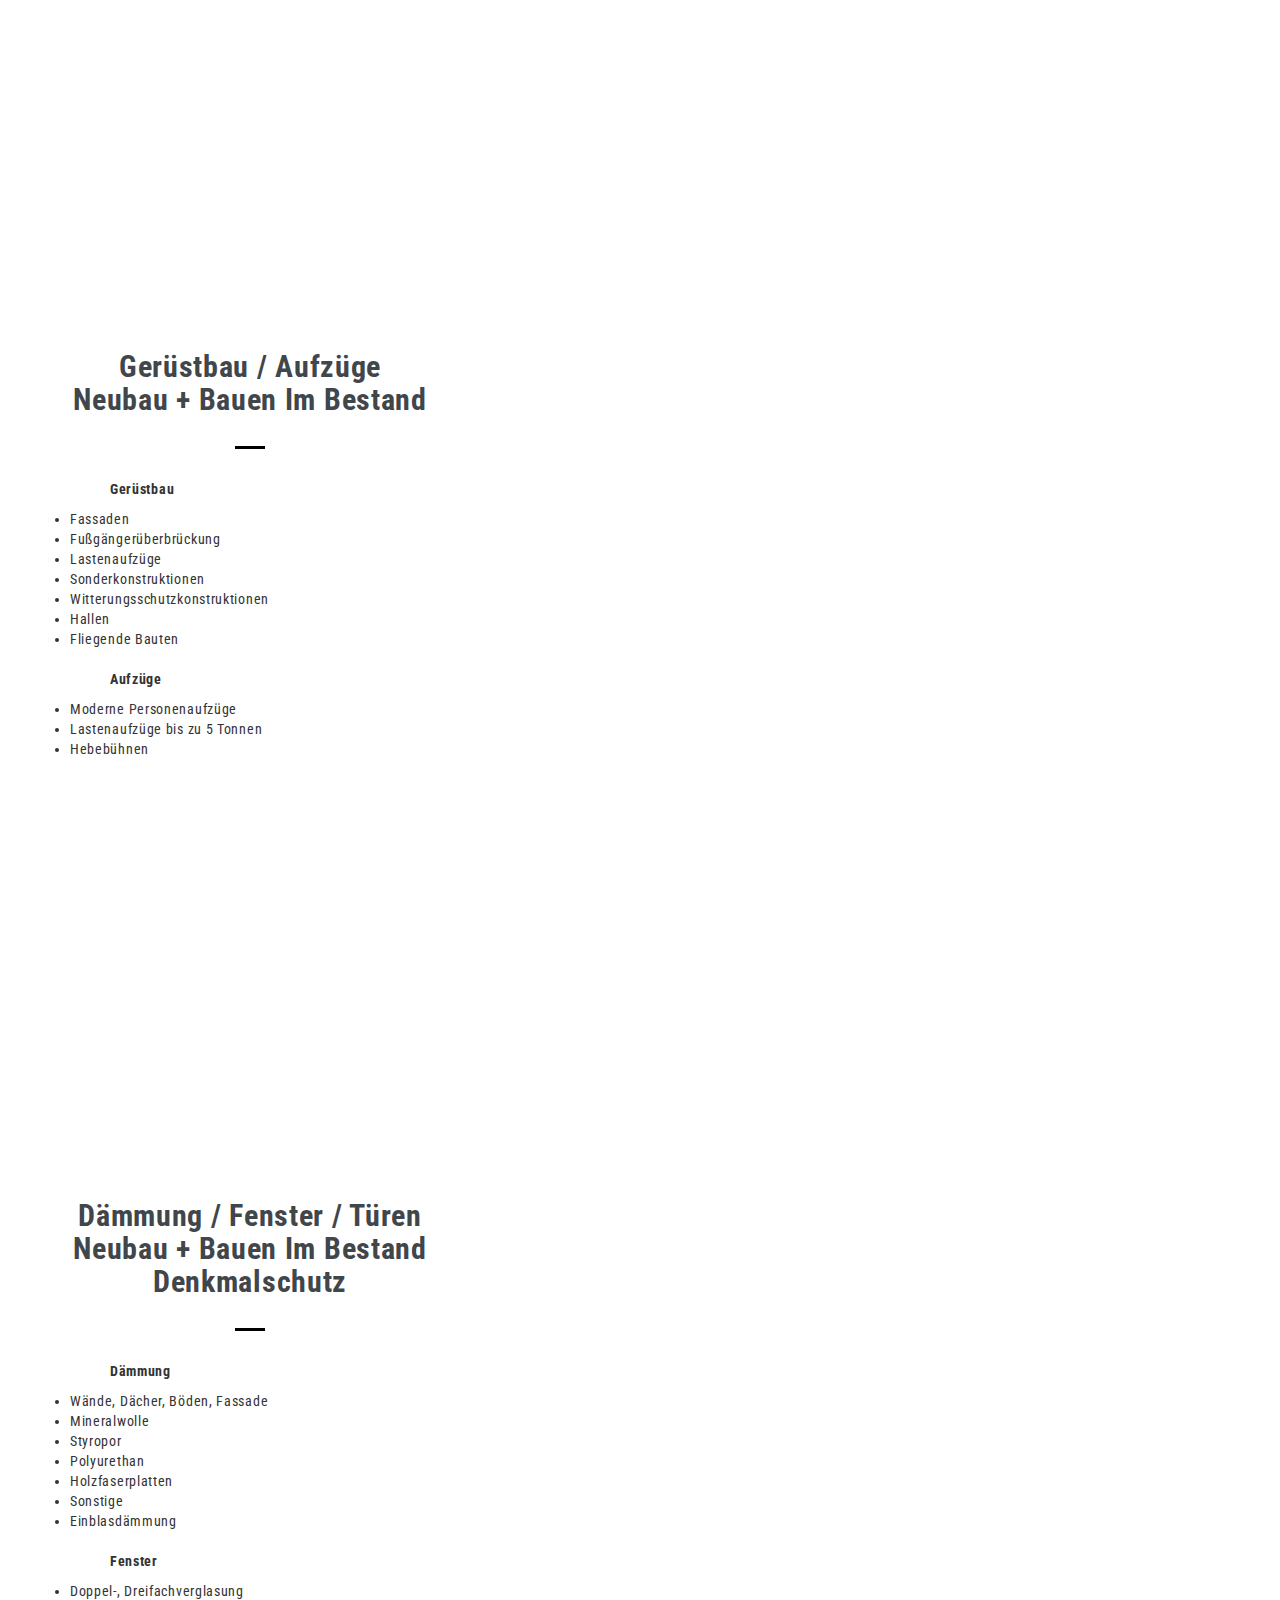
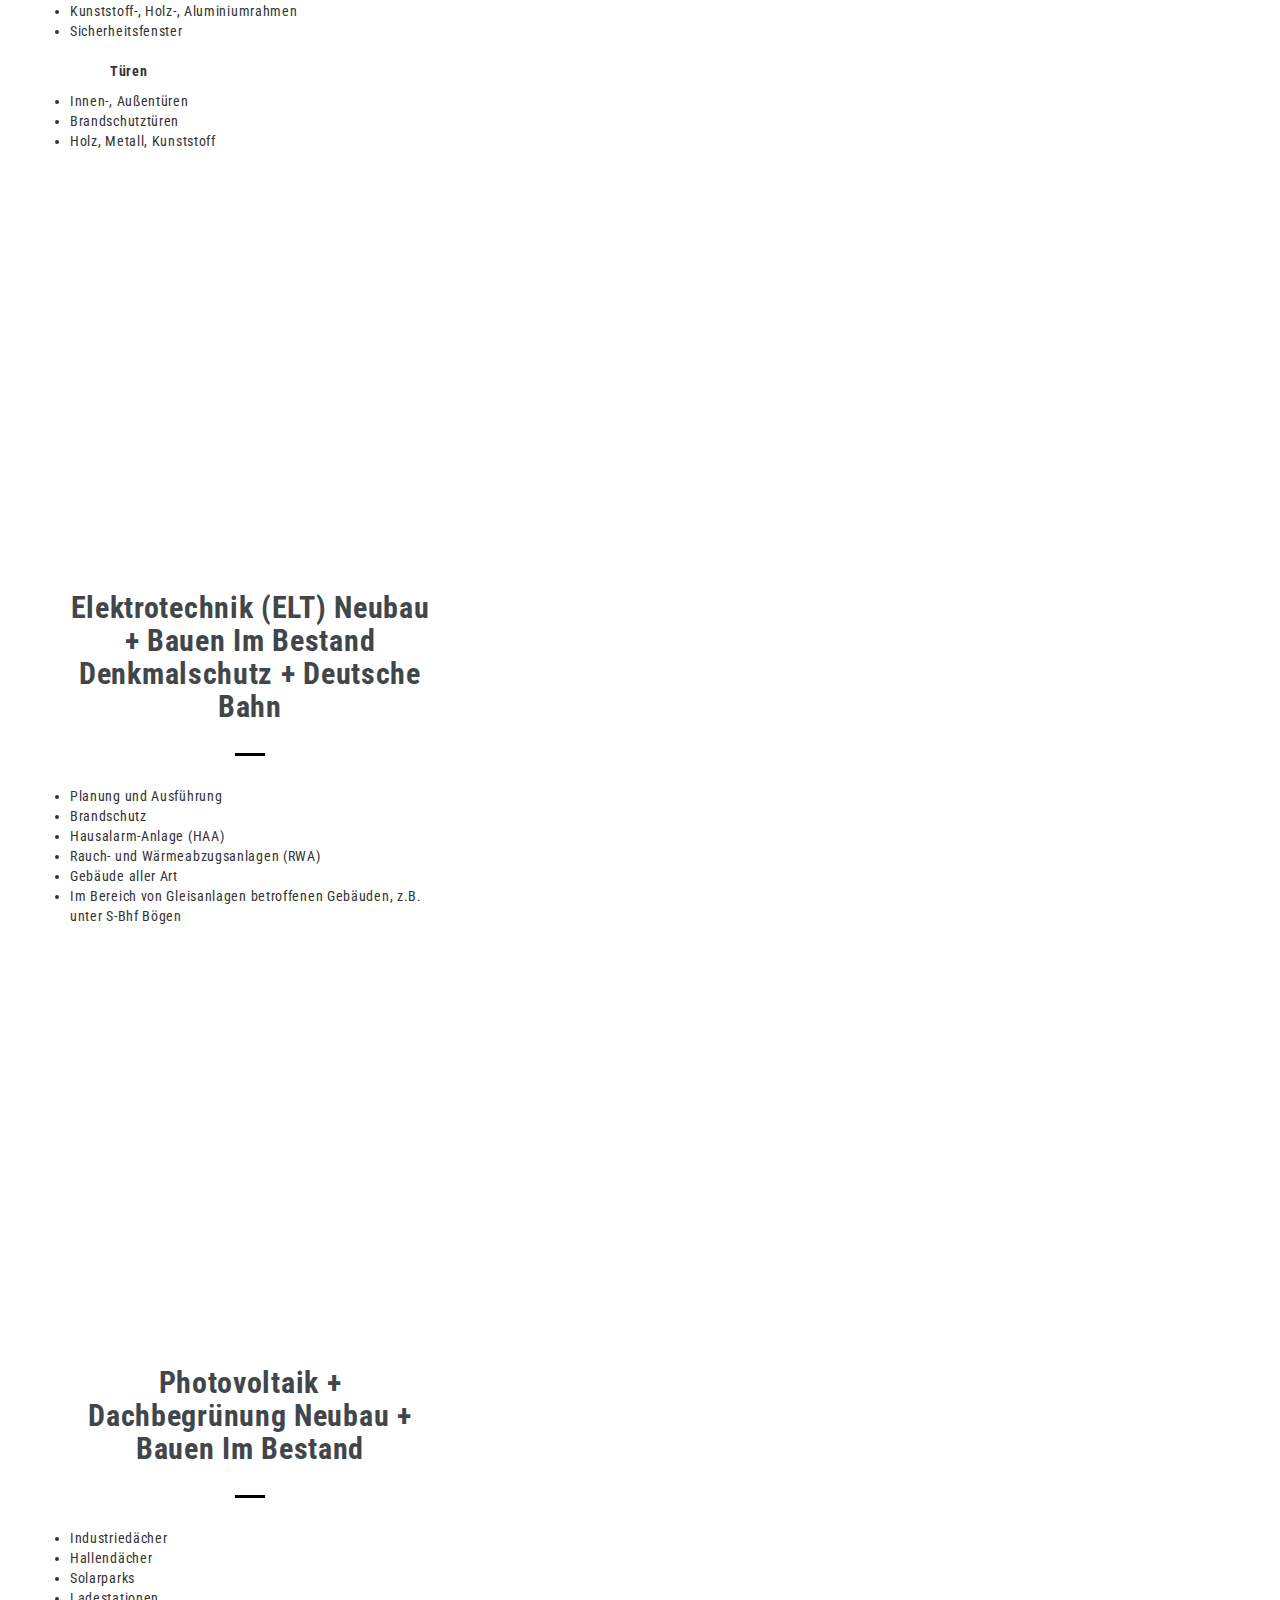
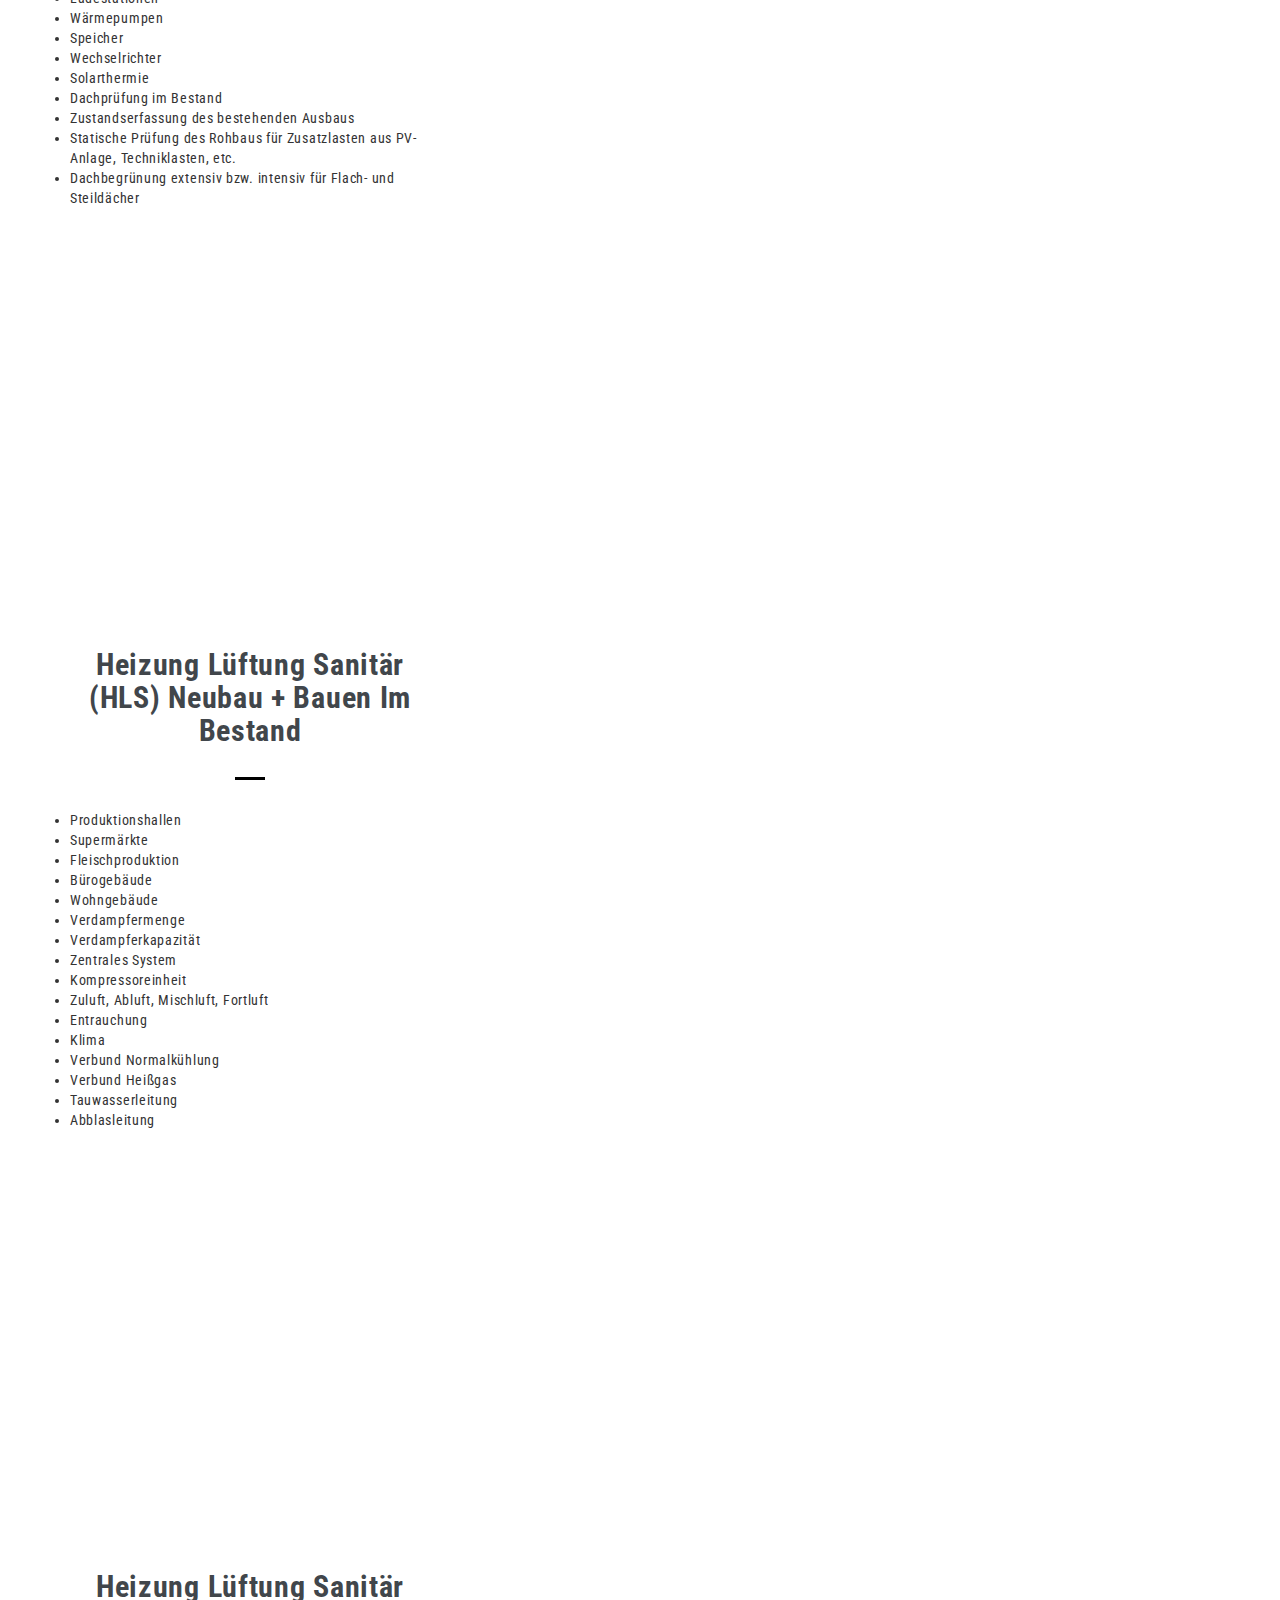
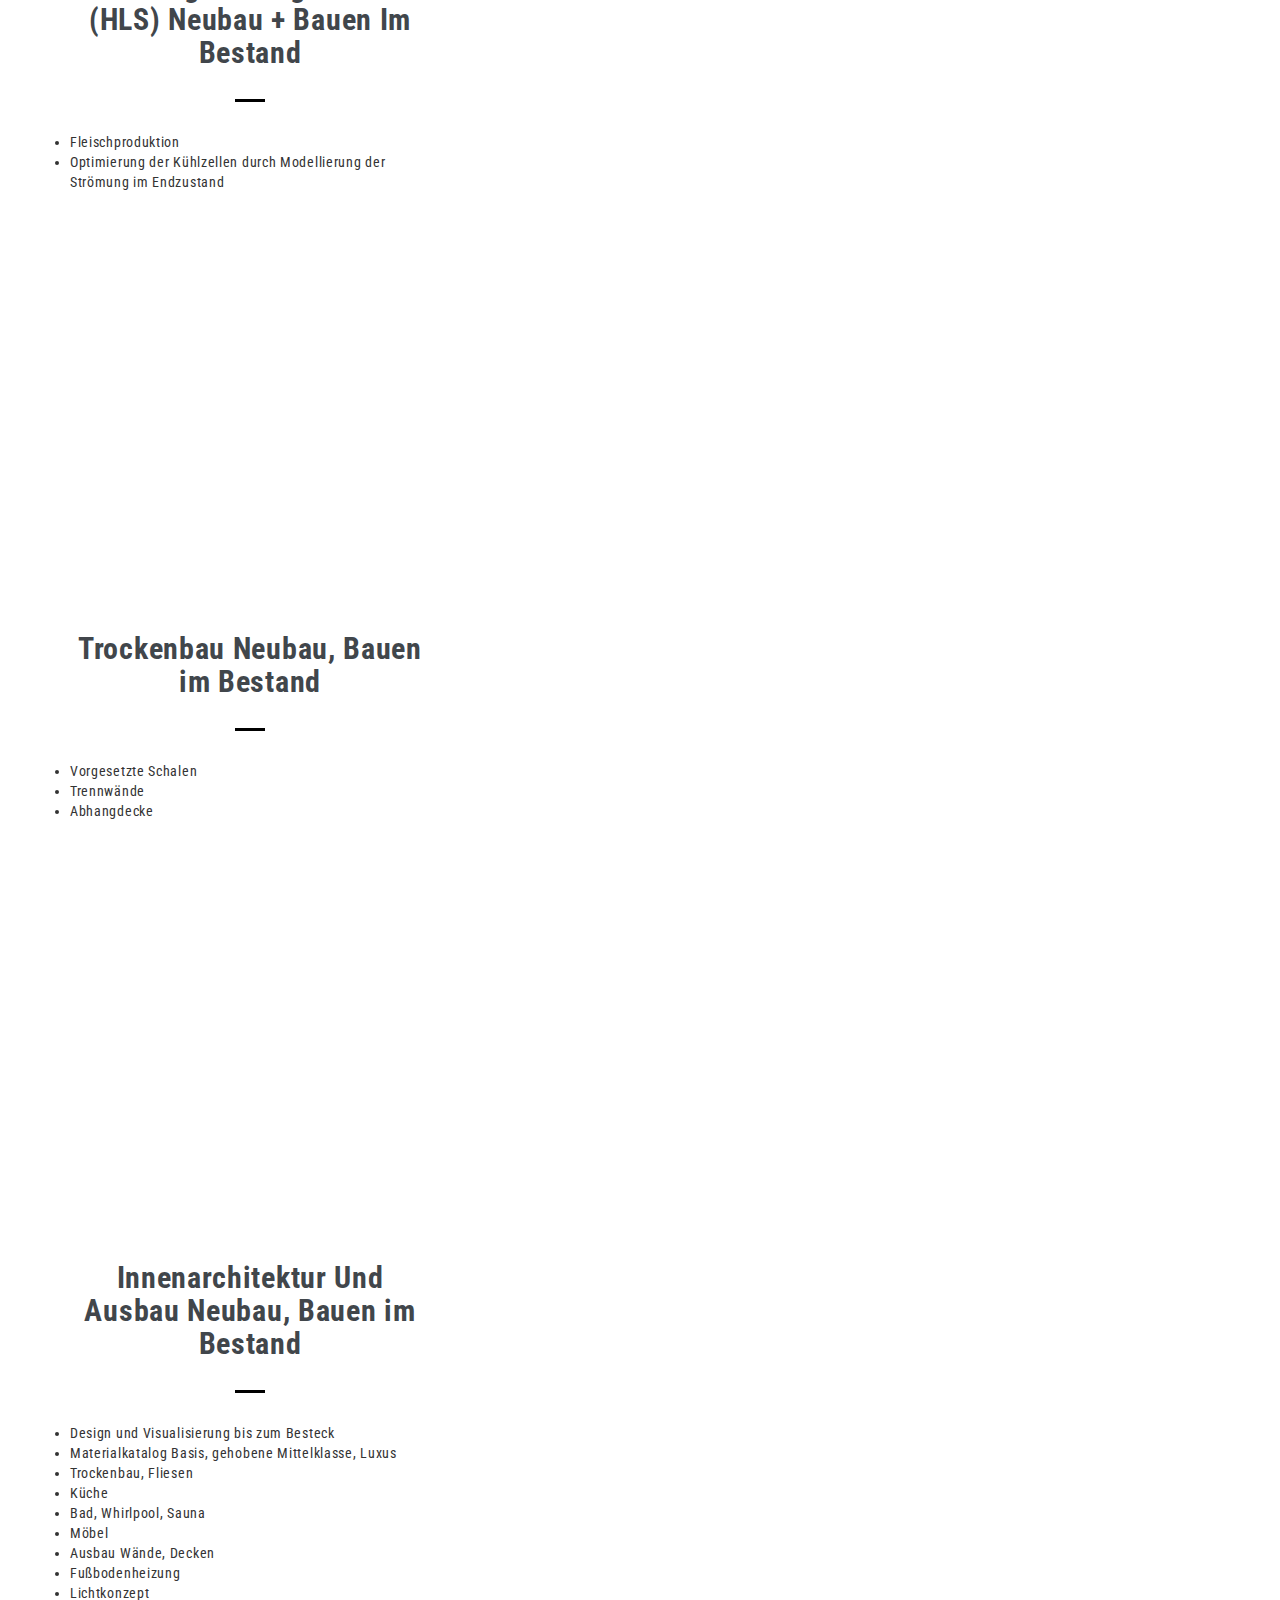
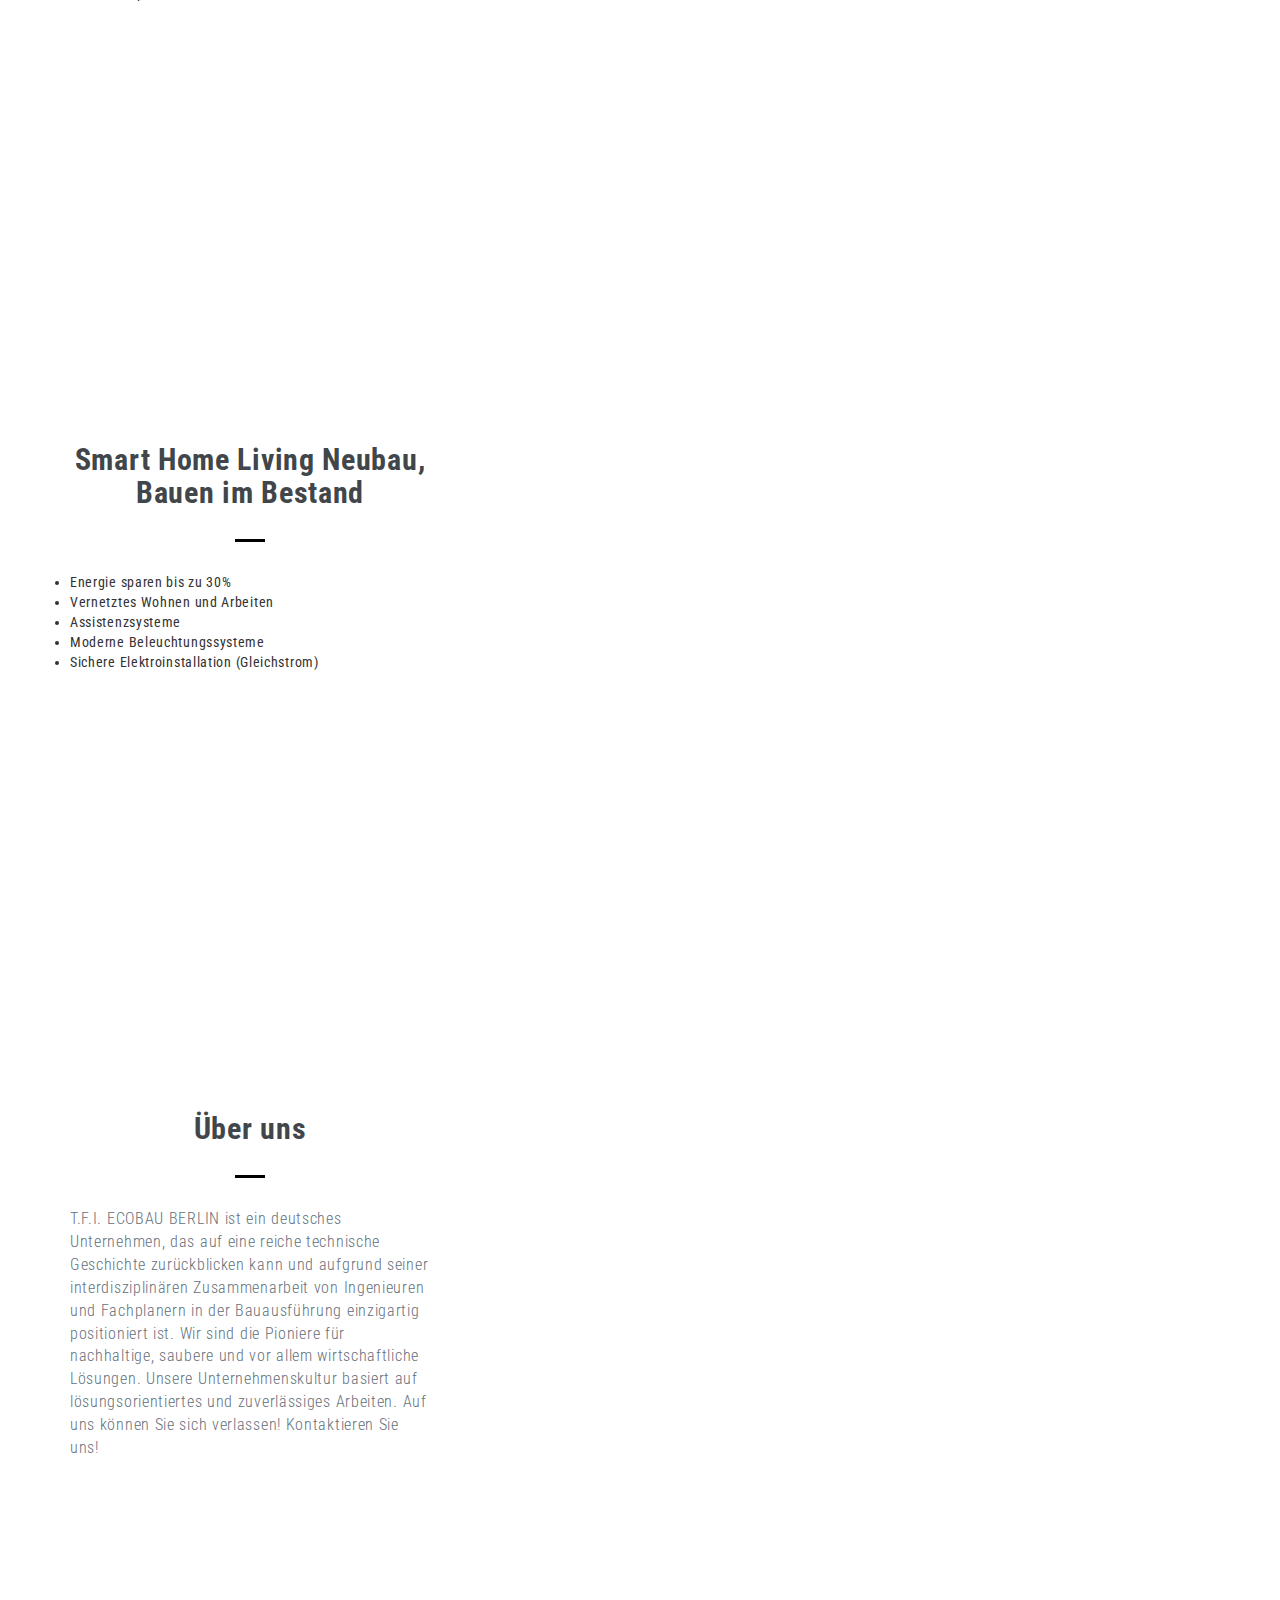
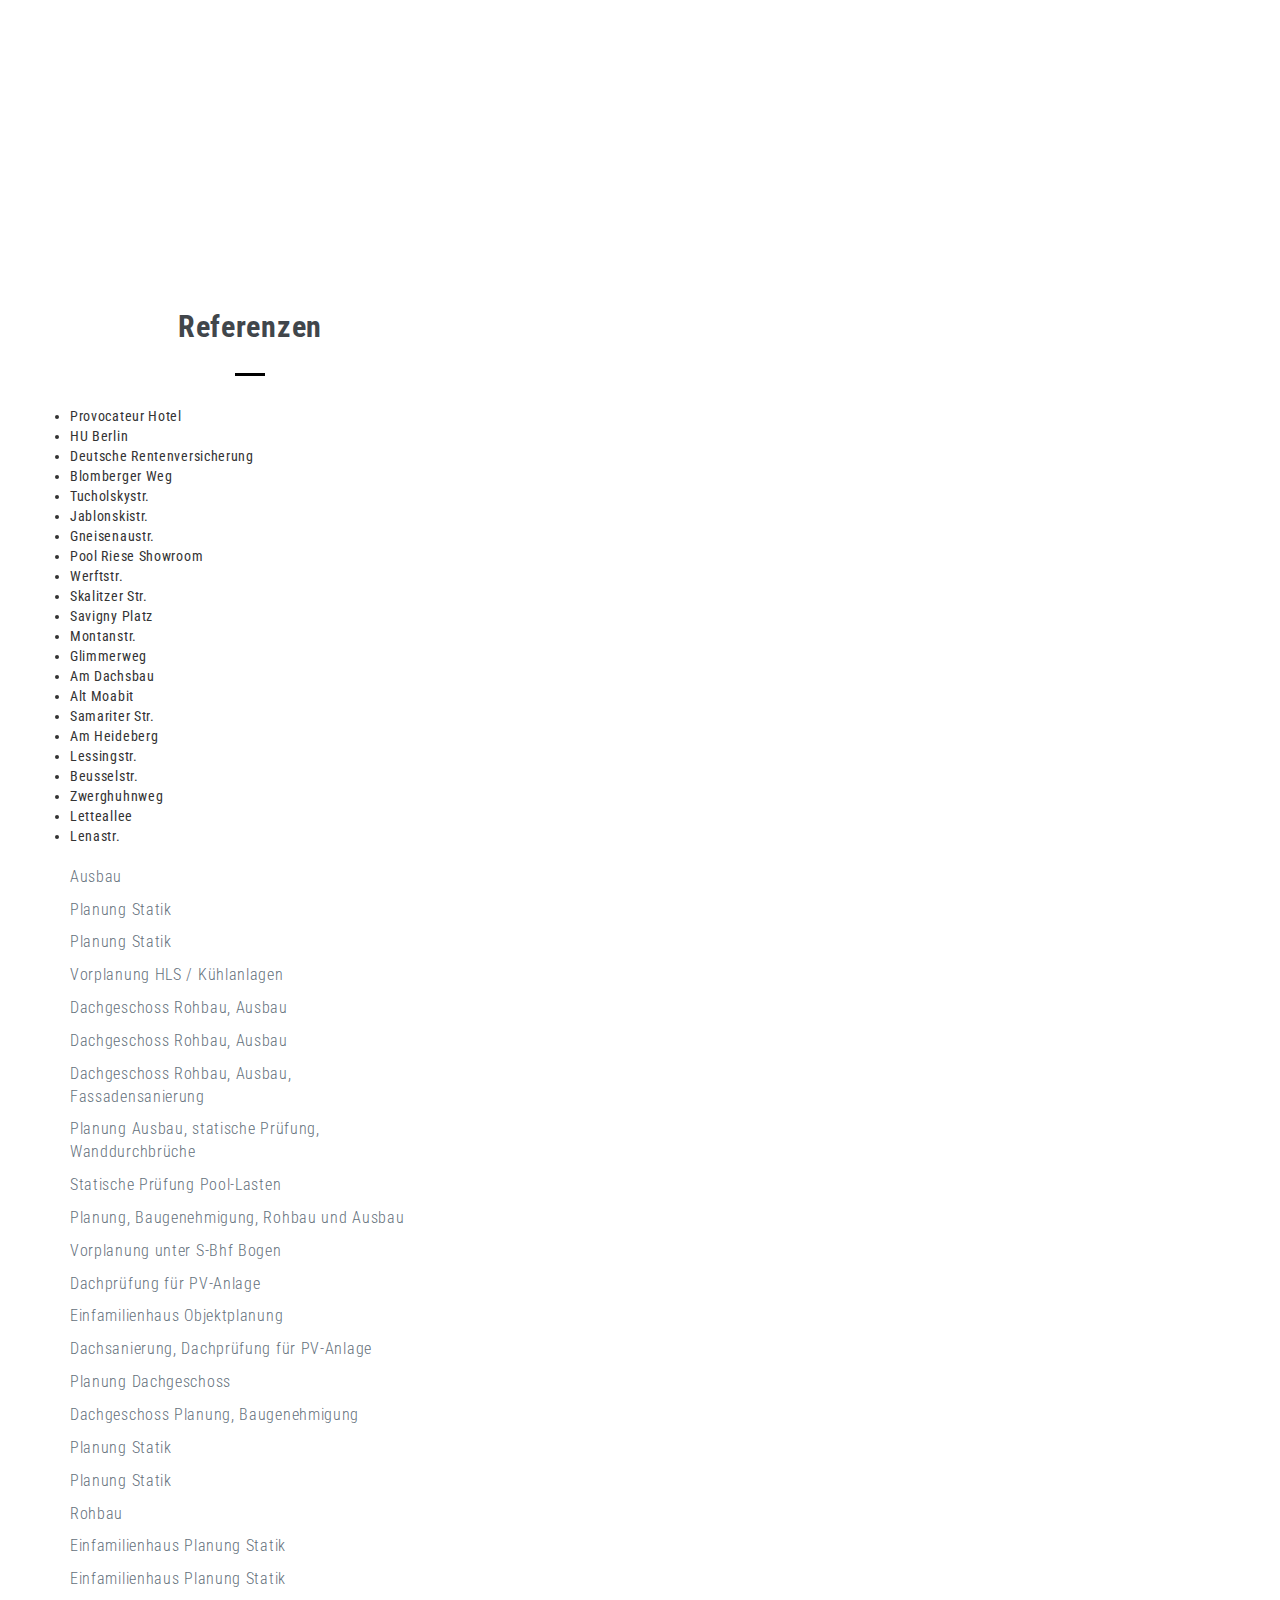
==== commit db64aca1: "Update" ====
--- a/index.html
+++ b/index.html
@@ -156,6 +156,7 @@
                             </div>
 
                             <div class="desc">
+                                <br/>
                                 <p>
                                     Der Hochbau umfasst das Errichten von Wohn-,
                                     Gewerbe- und Industriebauten.
@@ -205,6 +206,7 @@
                             </div>
 
                             <div class="desc">
+                                <br/>
                                 <p>
                                     Für das Errichten des Hochbaus ist der Tiefbau
                                     ggf. ebenso zu berücksichtigen.
@@ -260,6 +262,7 @@
                             </div>
 
                             <div class="desc">
+                                <br/>
                                 <p>
                                     Der Rohbau ist die tragende Konstruktion eines
                                     Gebäudes. Diese Phase ist entscheidend für die
@@ -312,6 +315,7 @@
                             </div>
 
                             <div class="desc">
+                                <br/>
                                 <p>
                                     Die Bausanierung beinhaltet Instandsetzungen,
                                     Modernisierungen oder Verbesserung von
@@ -364,6 +368,7 @@
                                 <li>Aufstellen von Pools und Sauna</li>
                             </div>
                             <div class="desc">
+                                <br/>
                                 <p>
                                     Die Dachsanierung ist hinsichtlich der Wohnungsnotlage in Berlin nicht mehr
                                     wegzudenken. Daher haben
@@ -390,7 +395,7 @@
 <!-- SERVICES 6 SECTION -->
 
 <section id="services1">
-    <div class="bg-diagonal bg-parallax" style="background-image: url('images/building/Bild\ 16.jpg');"></div>
+    <div class="bg-diagonal bg-parallax" style="background-image: url('images/building/Bild\ 18.jpg');"></div>
     <div class="container">
         <div class="row">
             <div class="col-md-4">
@@ -412,6 +417,7 @@
                                 <li>Fliegende Bauten</li>
                             </div>
                             <div class="desc">
+                                <br/>
                                 <ul><b>Aufzüge</b></ul>
                                 <li>Moderne Personenaufzüge</li>
                                 <li>Lastenaufzüge bis zu 5 Tonnen</li>
@@ -429,7 +435,7 @@
 <!-- SERVICES 7 SECTION -->
 
 <section id="services1">
-    <div class="bg-diagonal bg-parallax" style="background-image: url('images/building/Bild\ 21.png');"></div>
+    <div class="bg-diagonal bg-parallax" style="background-image: url('images/building/Bild\ 21.jpg');"></div>
     <div class="container">
         <div class="row">
             <div class="col-md-4">
@@ -451,12 +457,14 @@
                                 <li>Einblasdämmung</li>
                             </div>
                             <div class="desc">
+                                <br/>
                                 <ul><b>Fenster</b></ul>
                                 <li>Doppel-, Dreifachverglasung</li>
                                 <li>Kunststoff-, Holz-, Aluminiumrahmen</li>
                                 <li>Sicherheitsfenster</li>
                             </div>
                             <div class="desc">
+                                <br/>
                                 <ul><b>Türen</b></ul>
                                 <li>Innen-, Außentüren</li>
                                 <li>Brandschutztüren</li>
@@ -942,6 +950,7 @@
                                 <p>Informationen zum Datenschutz in Bezug auf</p>
                                 <p>ihre Bewerbung finden Sie in unserer</p>
                                 <p> Datenschutzerklärung</p>
+                                <br/>
 
                                 <p><strong>Kontakt:</strong></p>
                                 <p>Tel.: <a href=" tel:+491701190222">+49 170 119 02 22</a></p>
--- a/css/styles.css
+++ b/css/styles.css
@@ -219,6 +219,8 @@
         float: top; /* Align to the right for big screens */
         width: 100%;
         height: 40vh; /* 25% of the viewport height */
+        background-size: cover; /* Ensure the image covers the container without distortion */
+            background-position: center; /* Center the image */
 }
 
 @media (max-width: 768px) {
@@ -228,6 +230,8 @@
               float: top; /* Remove float for small screens */
               display: block;
               margin: 0 auto; /* Center the image on top */
+              background-size: cover; /* Ensure the image covers the container without distortion */
+                      background-position: center; /* Center the image */
     }
 }
 
@@ -544,5 +548,11 @@
 }
 
 .other_pages {
-  padding: 150px 190px;
+  padding: 190px 190px;
+}
+
+@media (max-width: 767px) {
+.other_pages {
+padding: 150px 10px;
+}
 }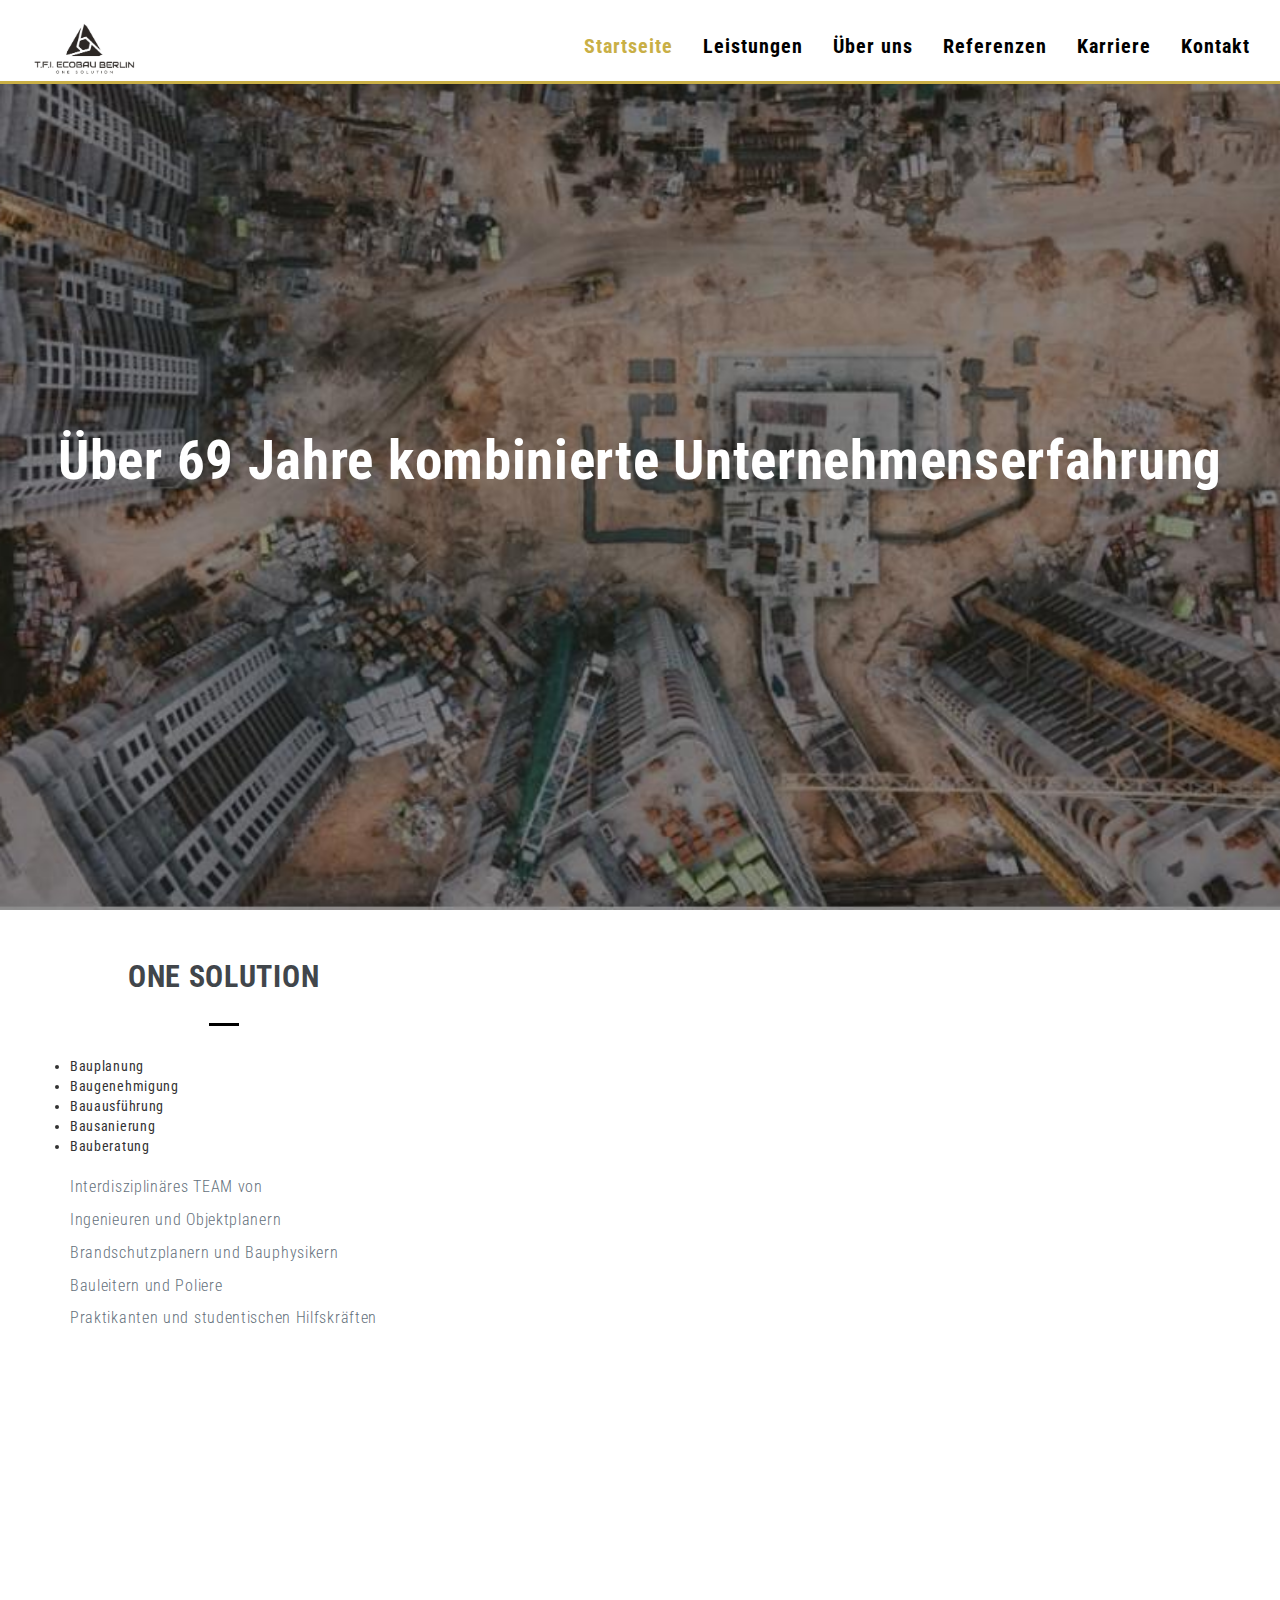
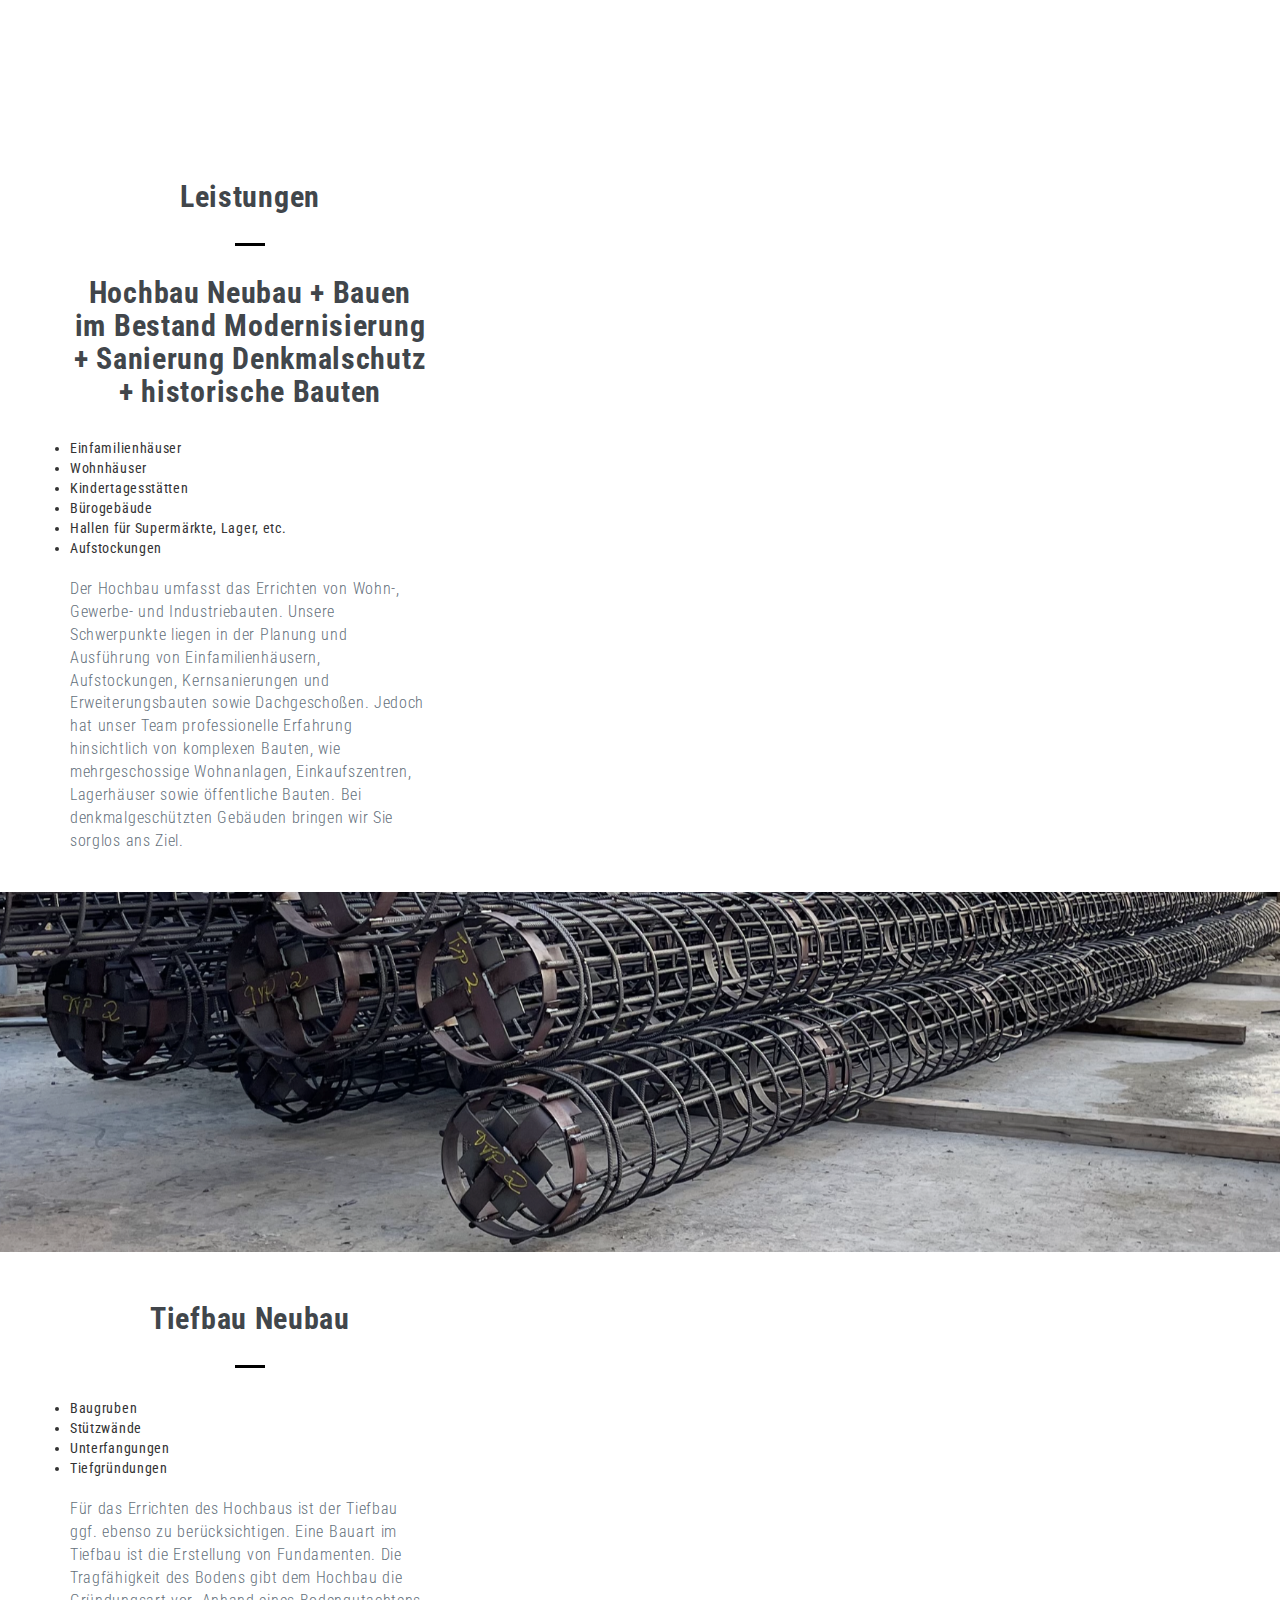
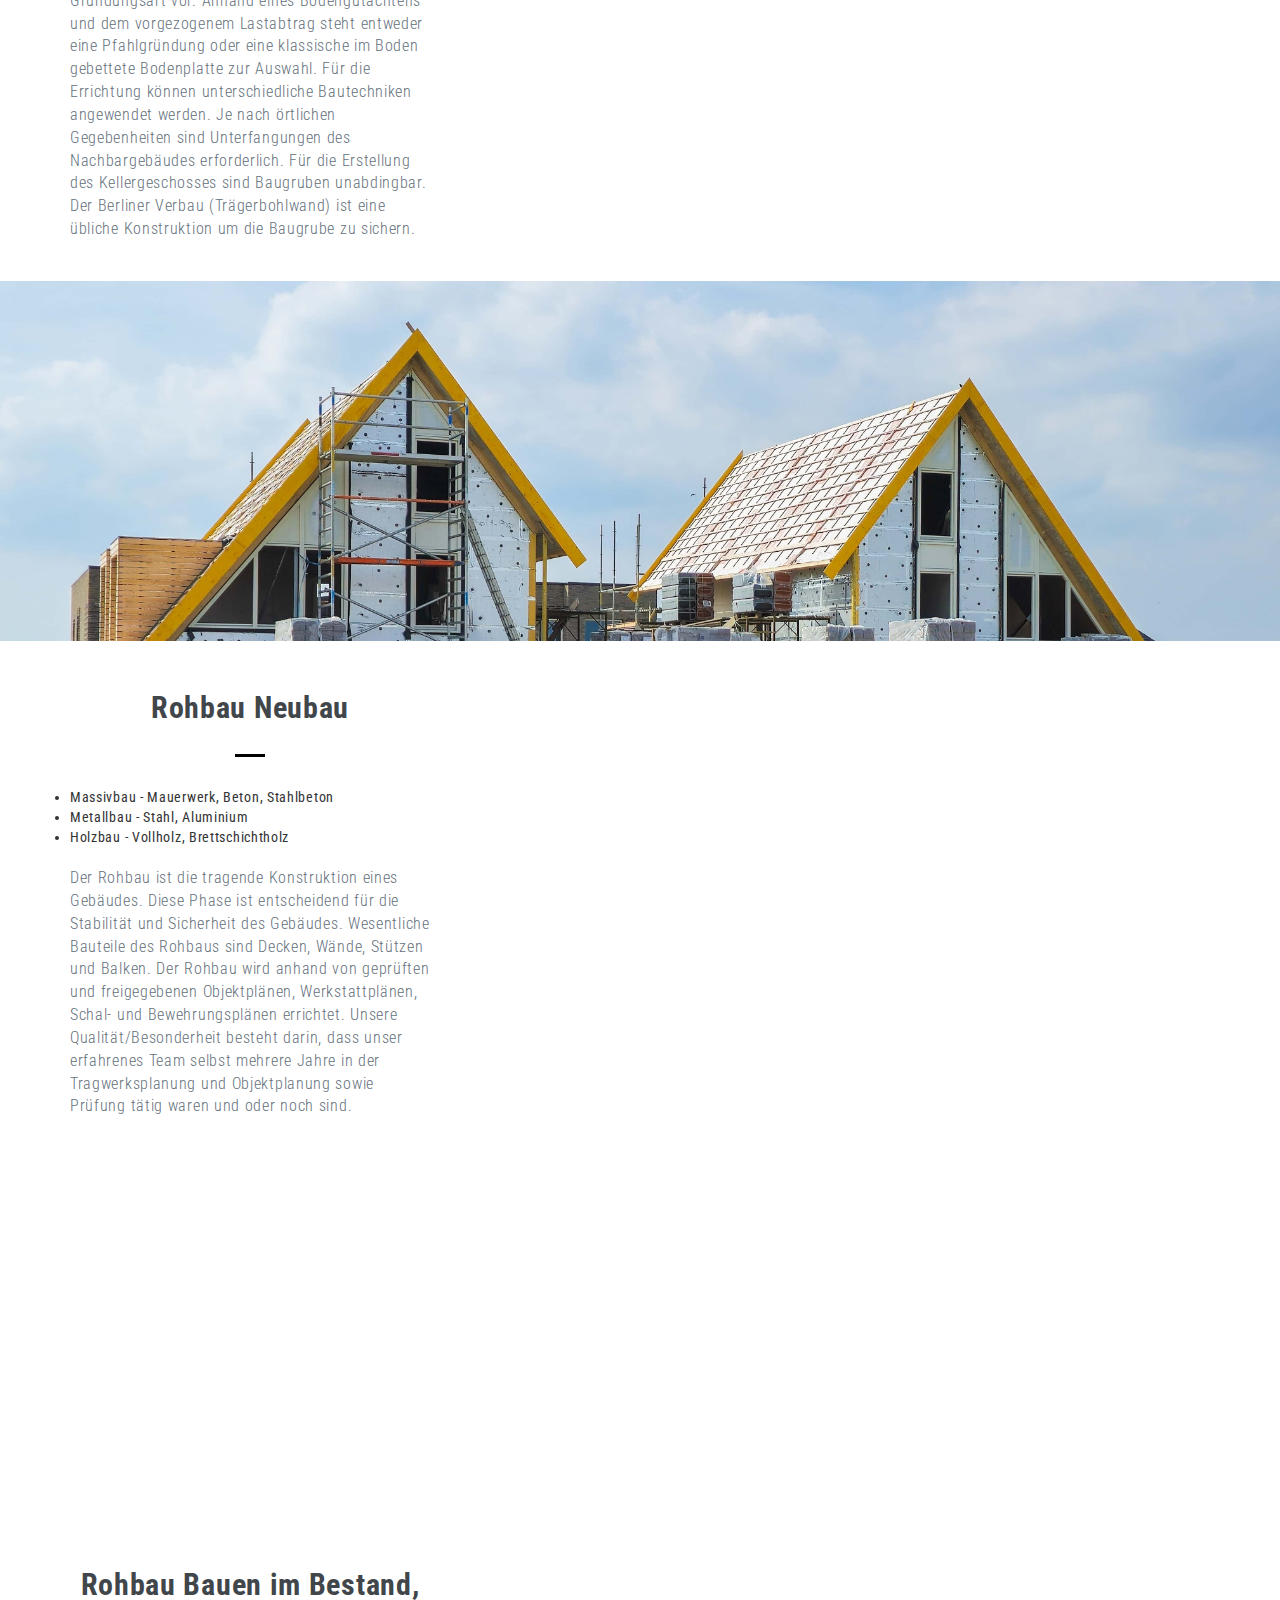
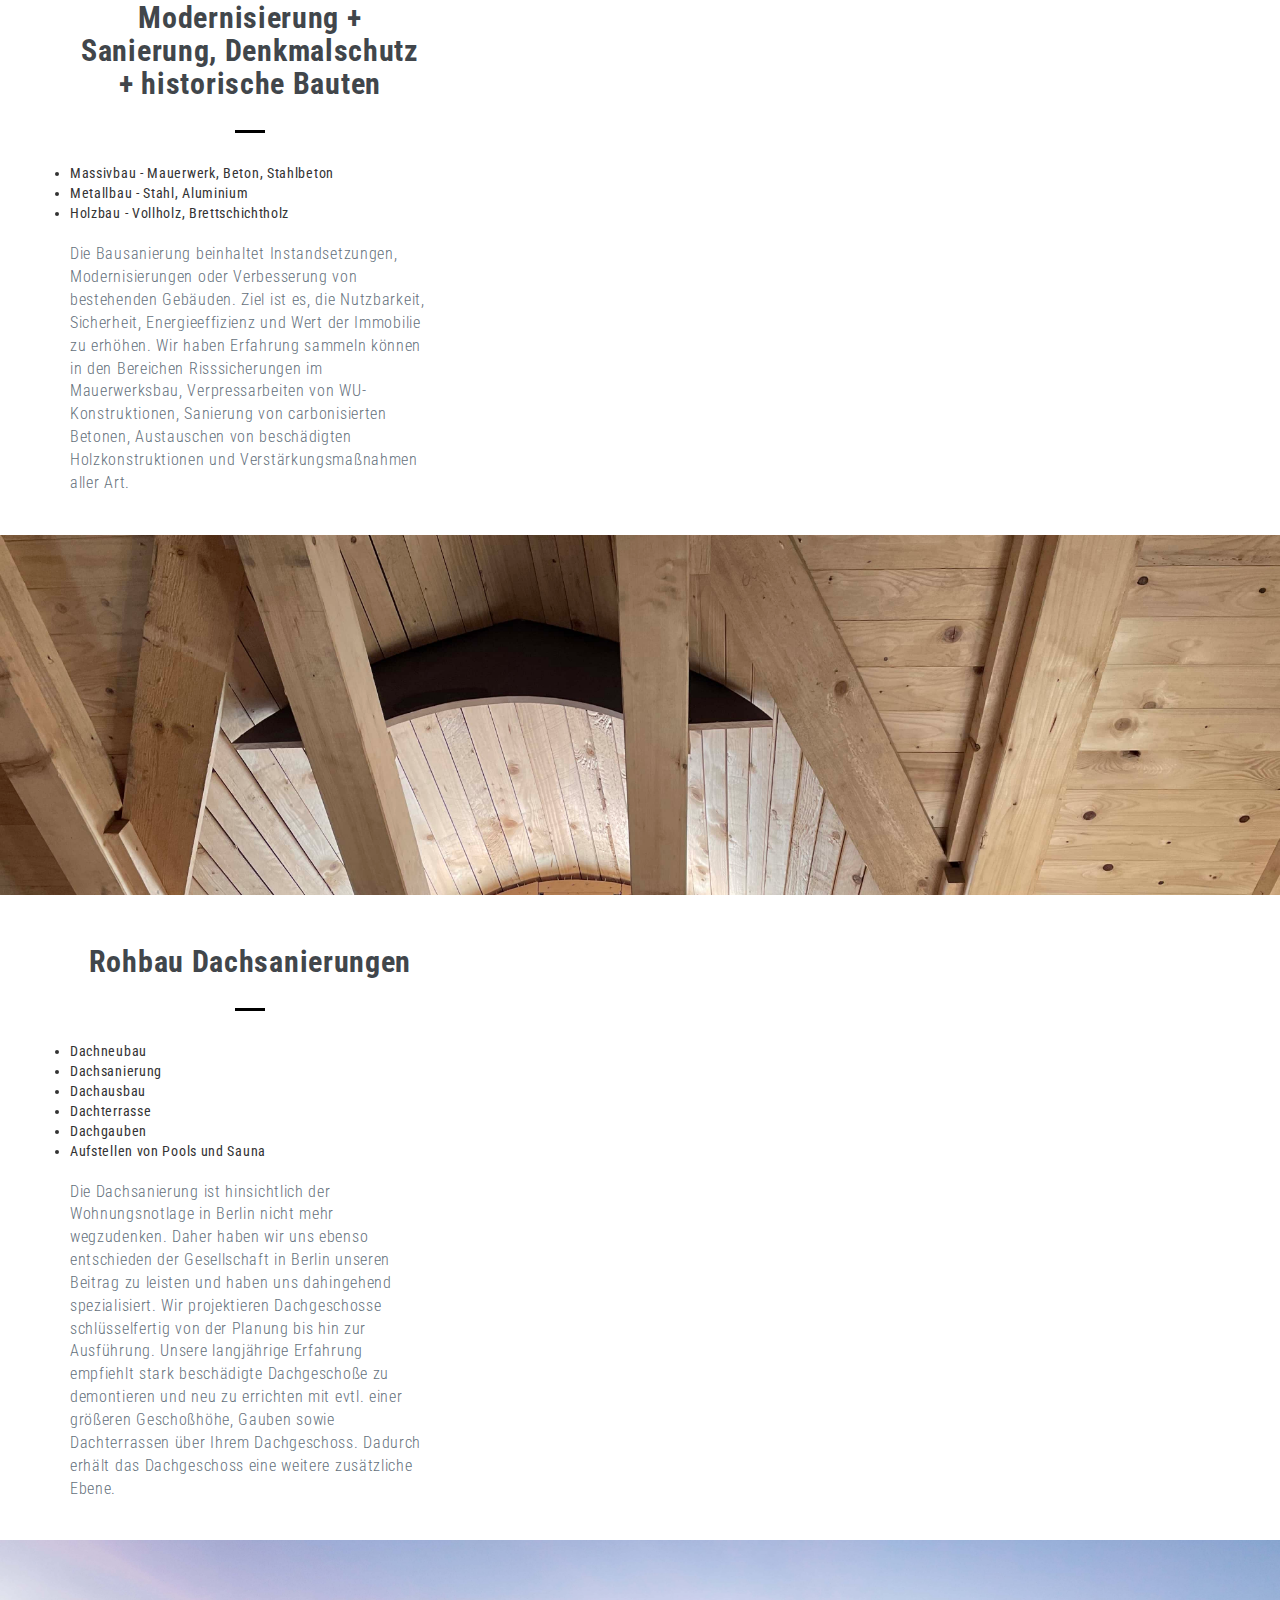
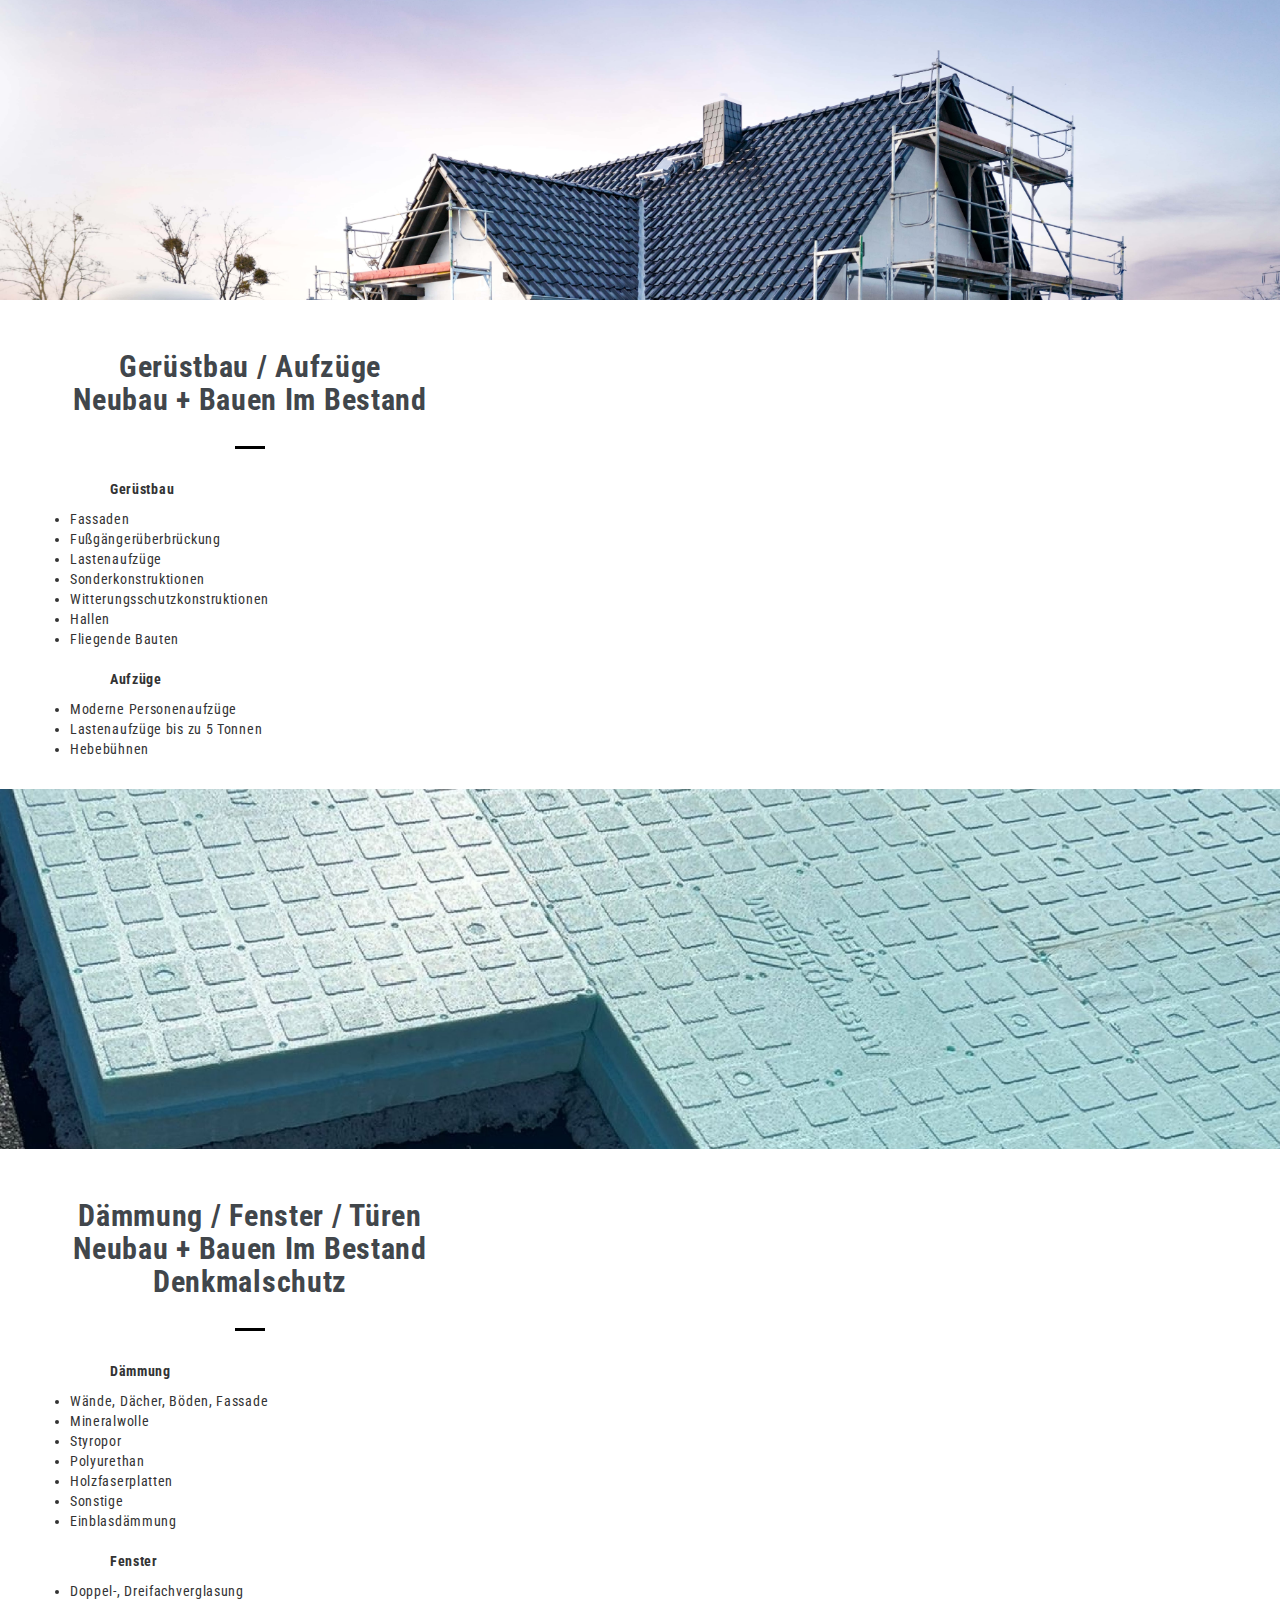
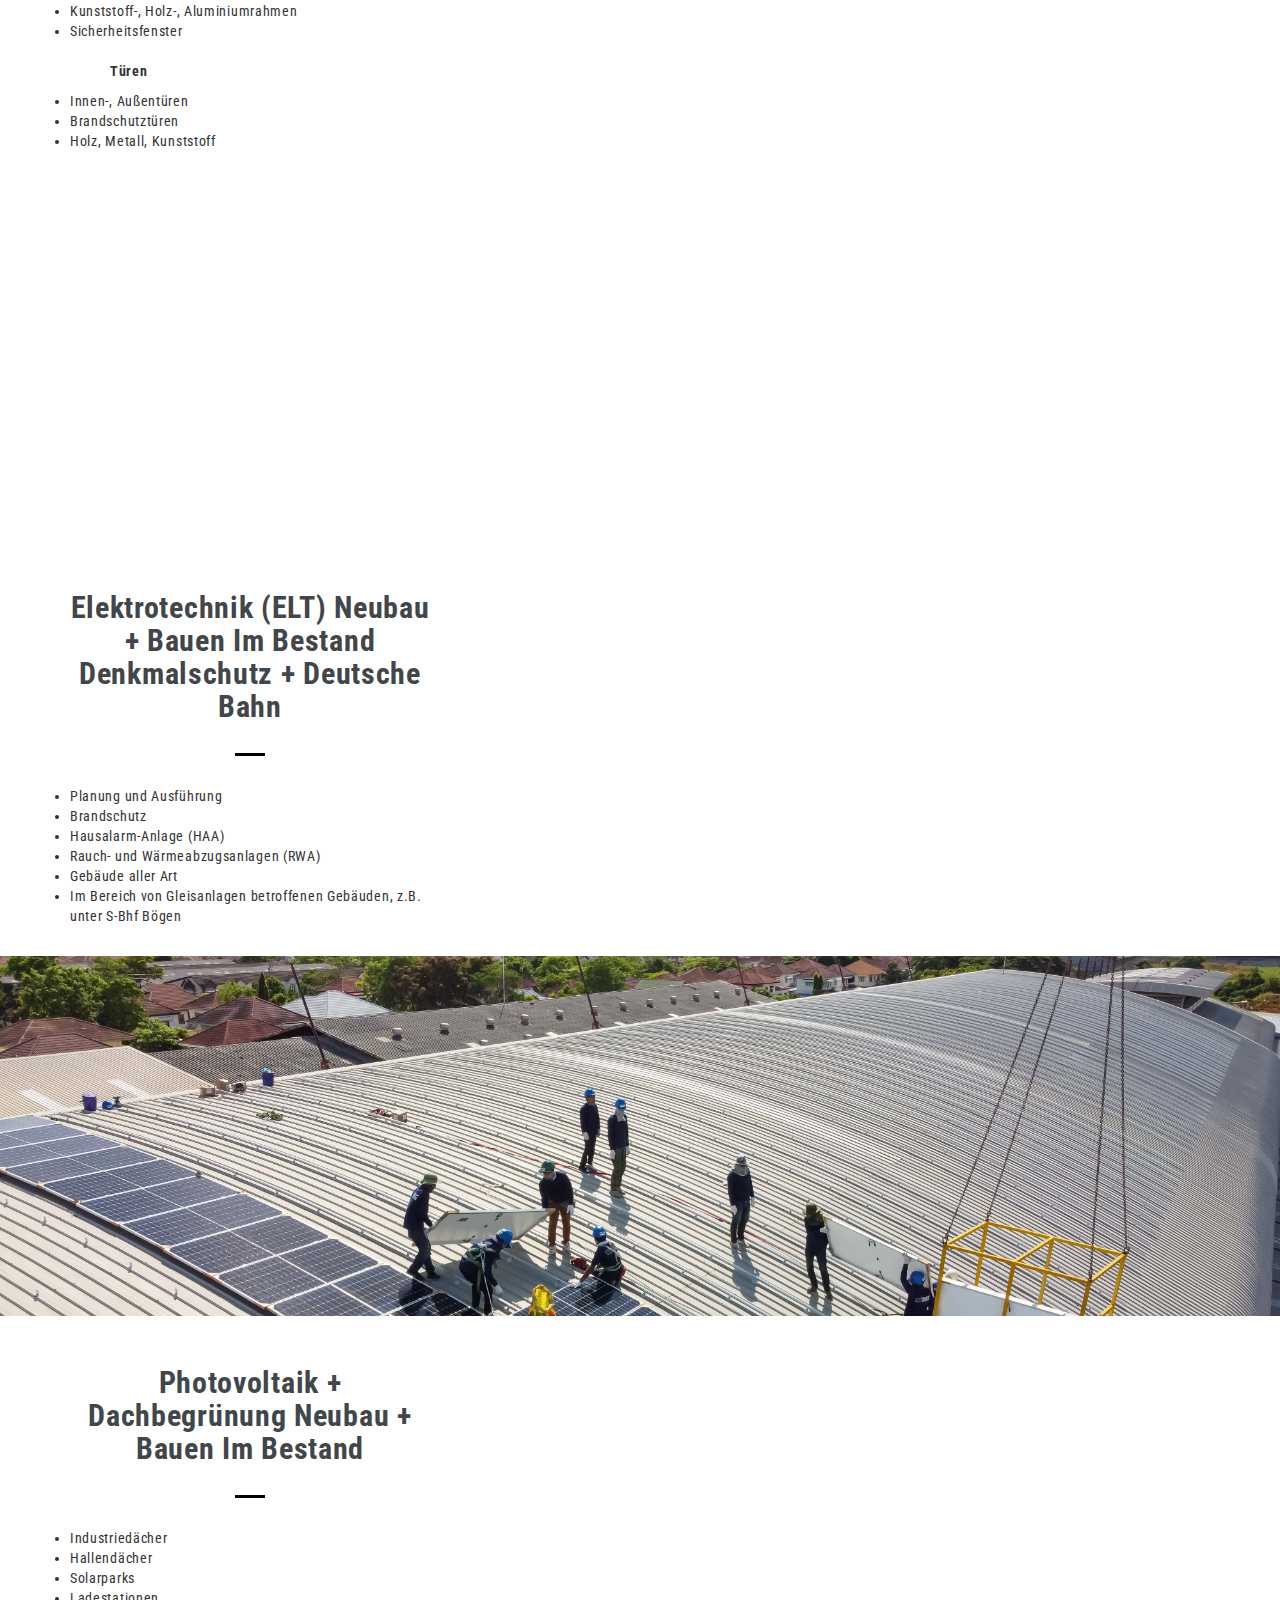
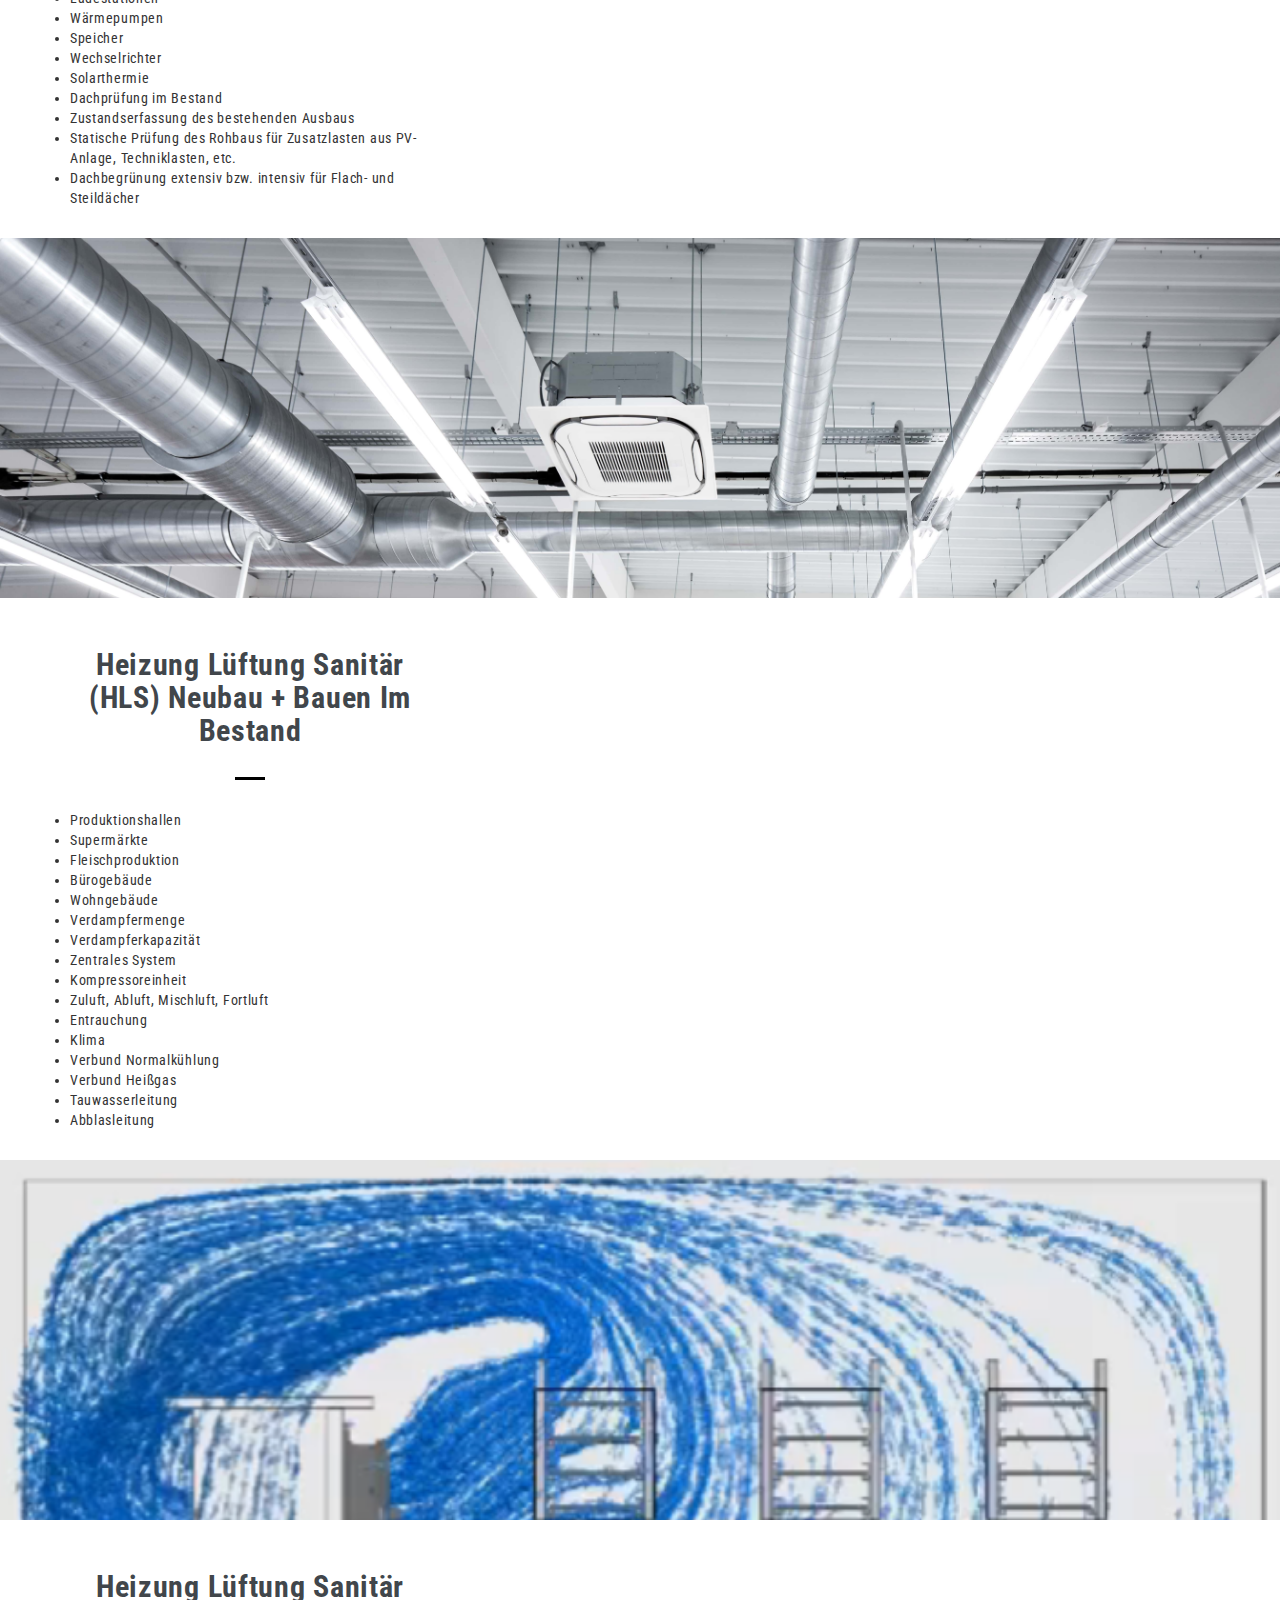
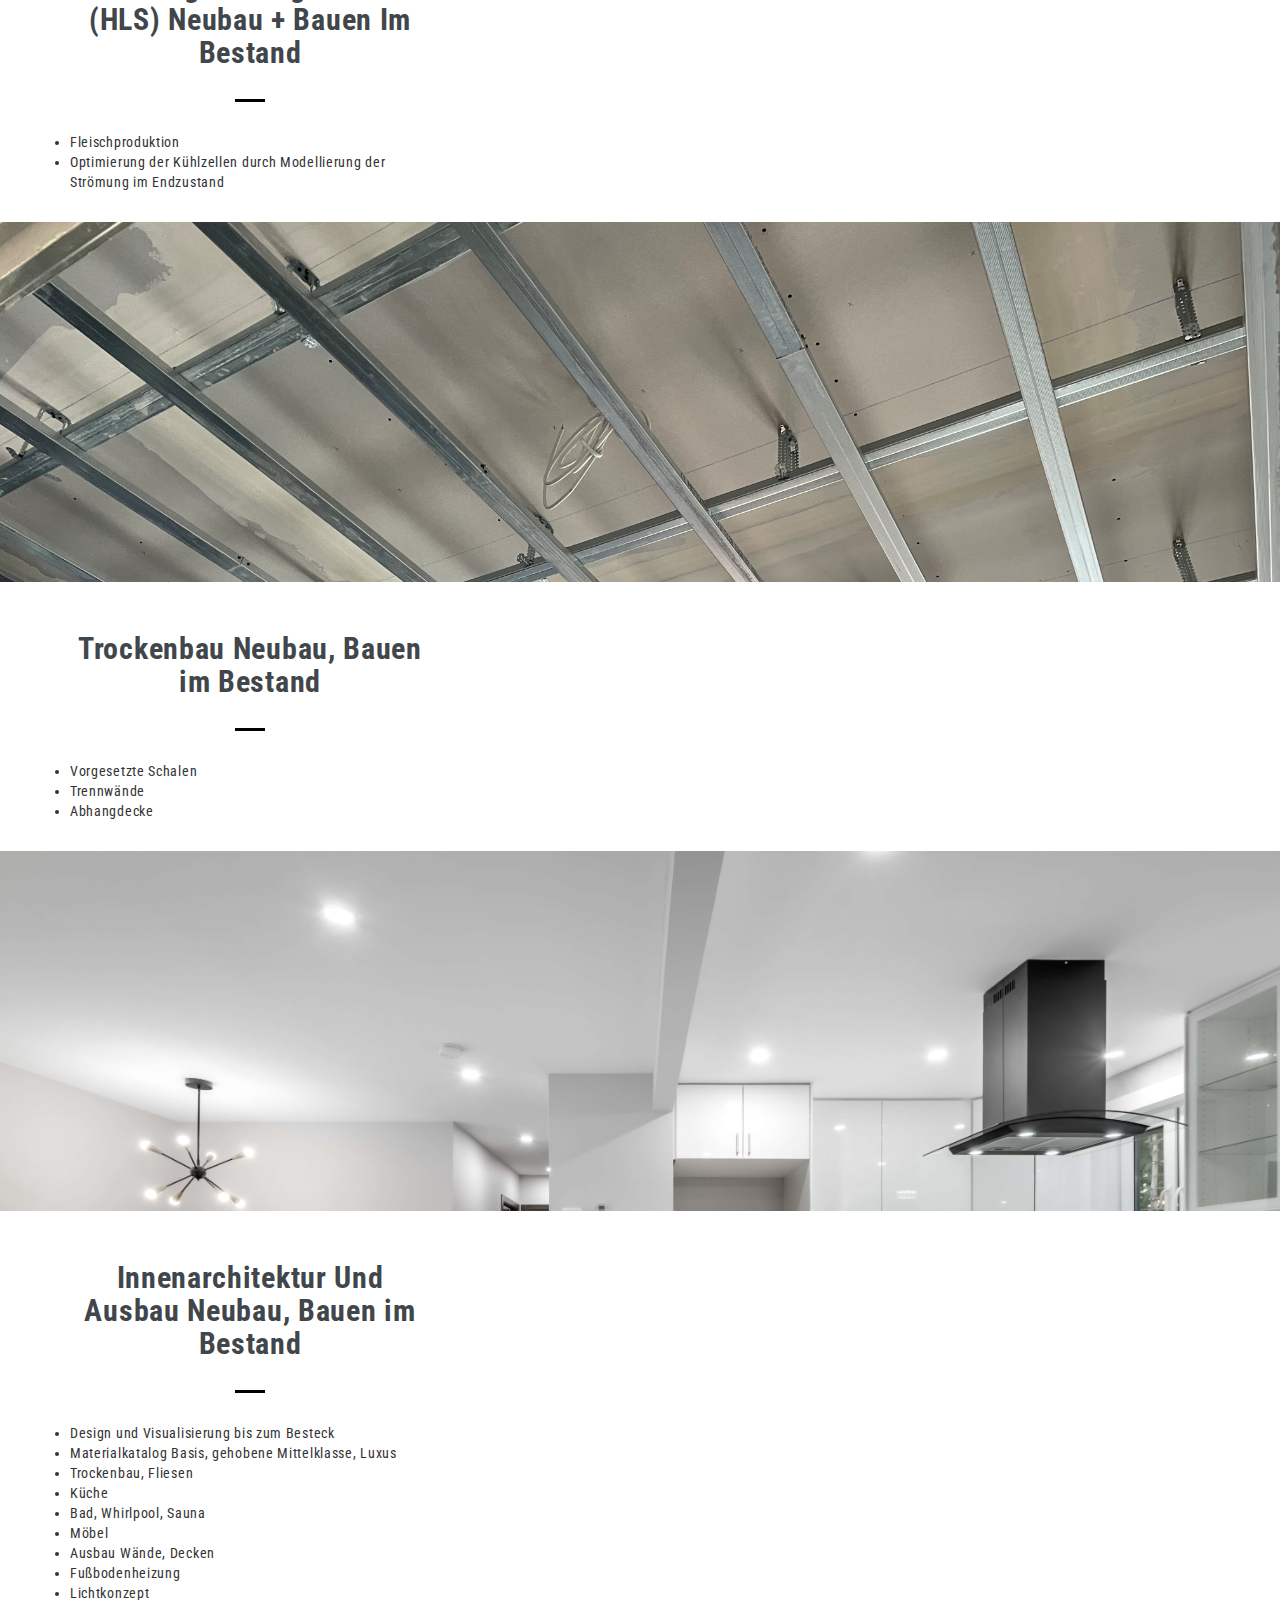
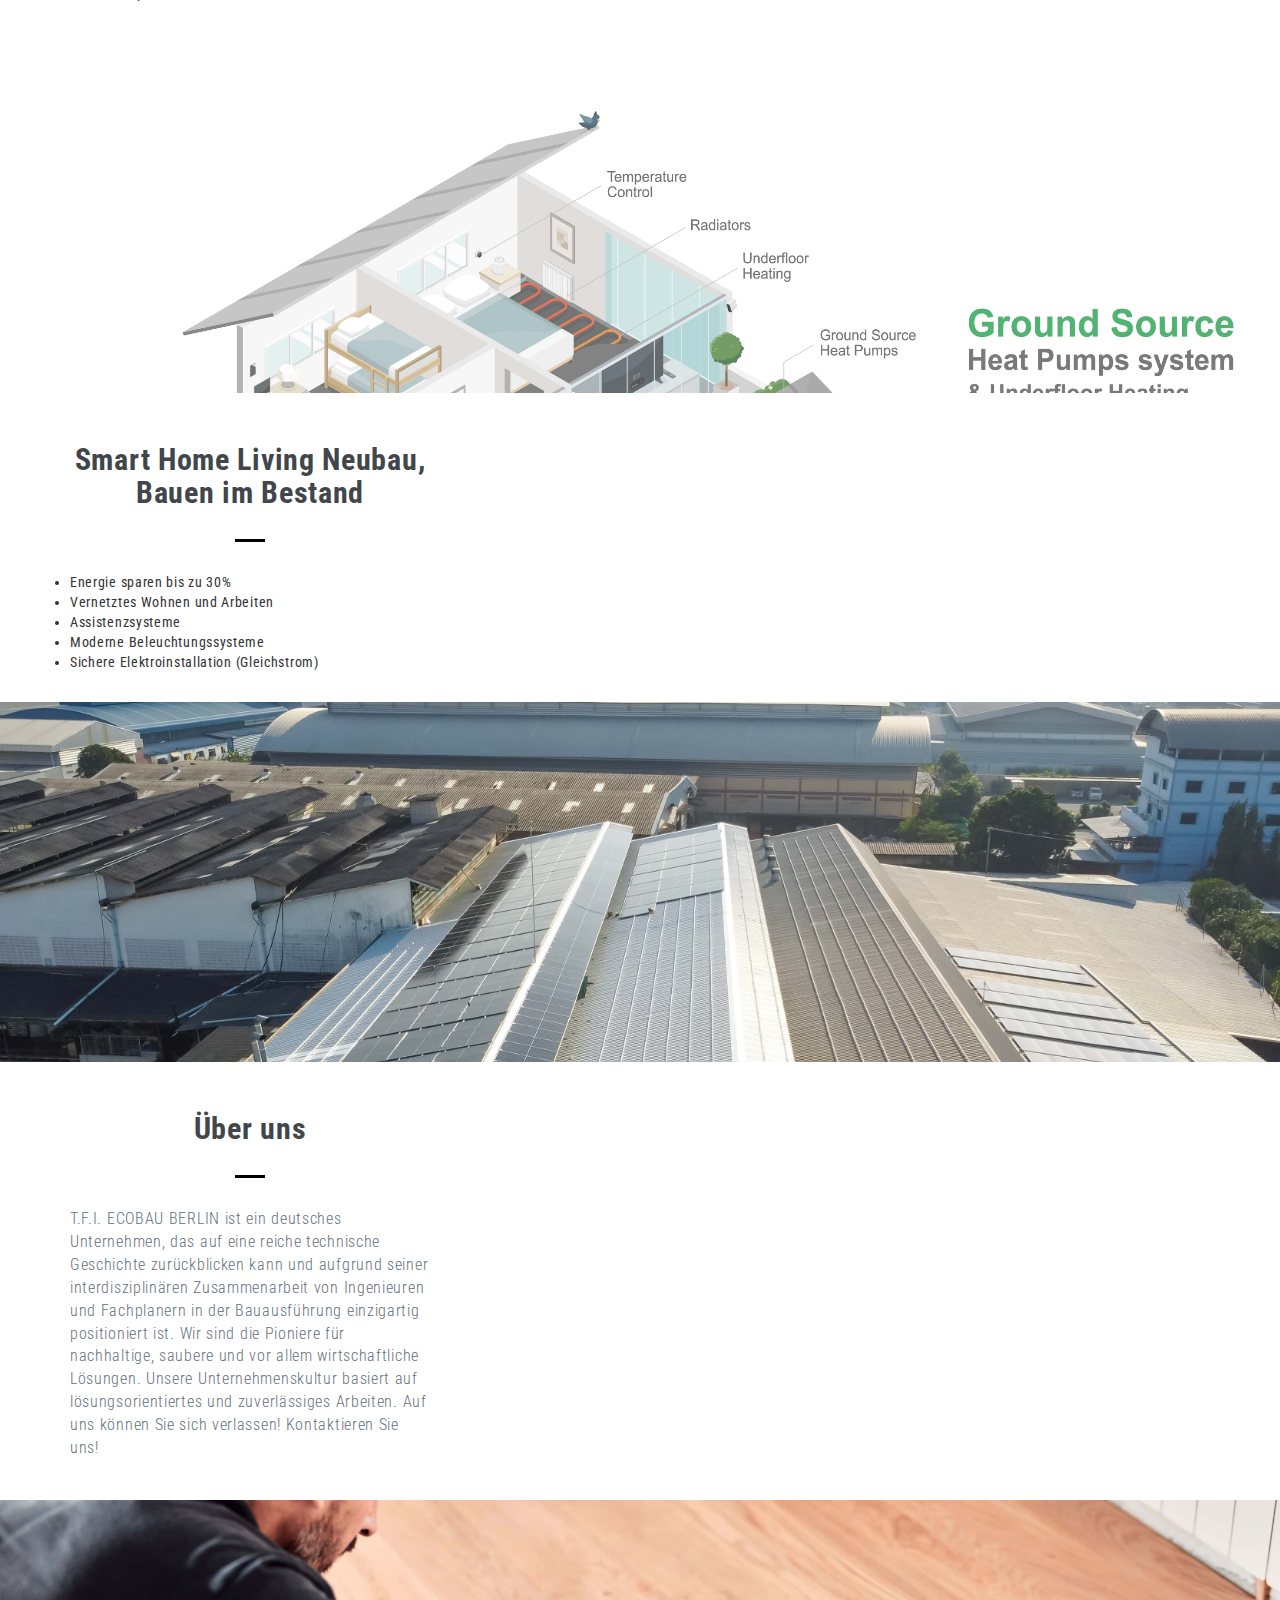
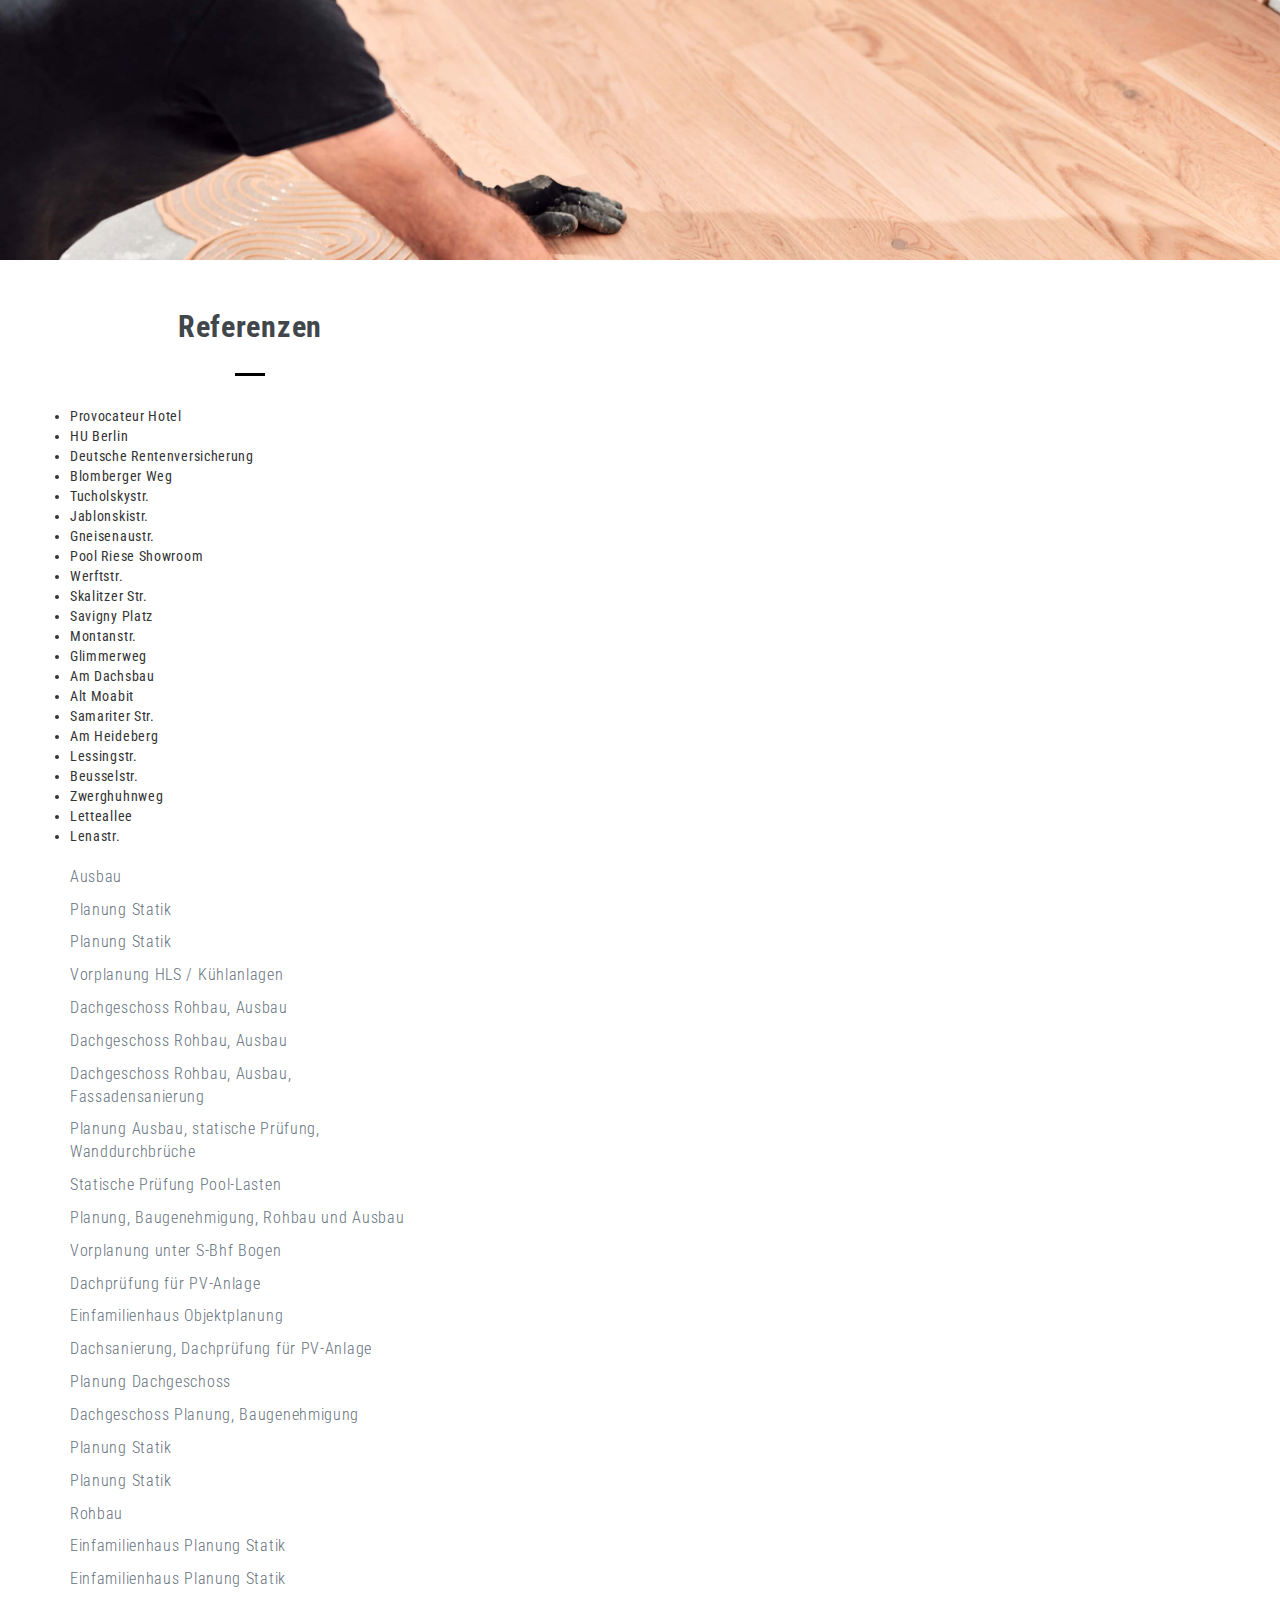
==== commit e94cb007: "Update" ====
--- a/index.html
+++ b/index.html
@@ -395,7 +395,7 @@
 <!-- SERVICES 6 SECTION -->
 
 <section id="services1">
-    <div class="bg-diagonal bg-parallax" style="background-image: url('images/building/Bild\ 18.jpg');"></div>
+    <div class="bg-diagonal bg-parallax" style="background-image: url('images/building/Bild\ 16.jpg');"></div>
     <div class="container">
         <div class="row">
             <div class="col-md-4">
--- a/css/styles.css
+++ b/css/styles.css
@@ -103,7 +103,7 @@
     background-size: cover;
     background-position: center top;
     background-repeat: no-repeat;
-    background-attachment: fixed;
+    background-attachment: scroll;
 }
 
 /*************************************************
@@ -219,8 +219,6 @@
         float: top; /* Align to the right for big screens */
         width: 100%;
         height: 40vh; /* 25% of the viewport height */
-        background-size: cover; /* Ensure the image covers the container without distortion */
-            background-position: center; /* Center the image */
 }
 
 @media (max-width: 768px) {
@@ -230,8 +228,6 @@
               float: top; /* Remove float for small screens */
               display: block;
               margin: 0 auto; /* Center the image on top */
-              background-size: cover; /* Ensure the image covers the container without distortion */
-                      background-position: center; /* Center the image */
     }
 }
 
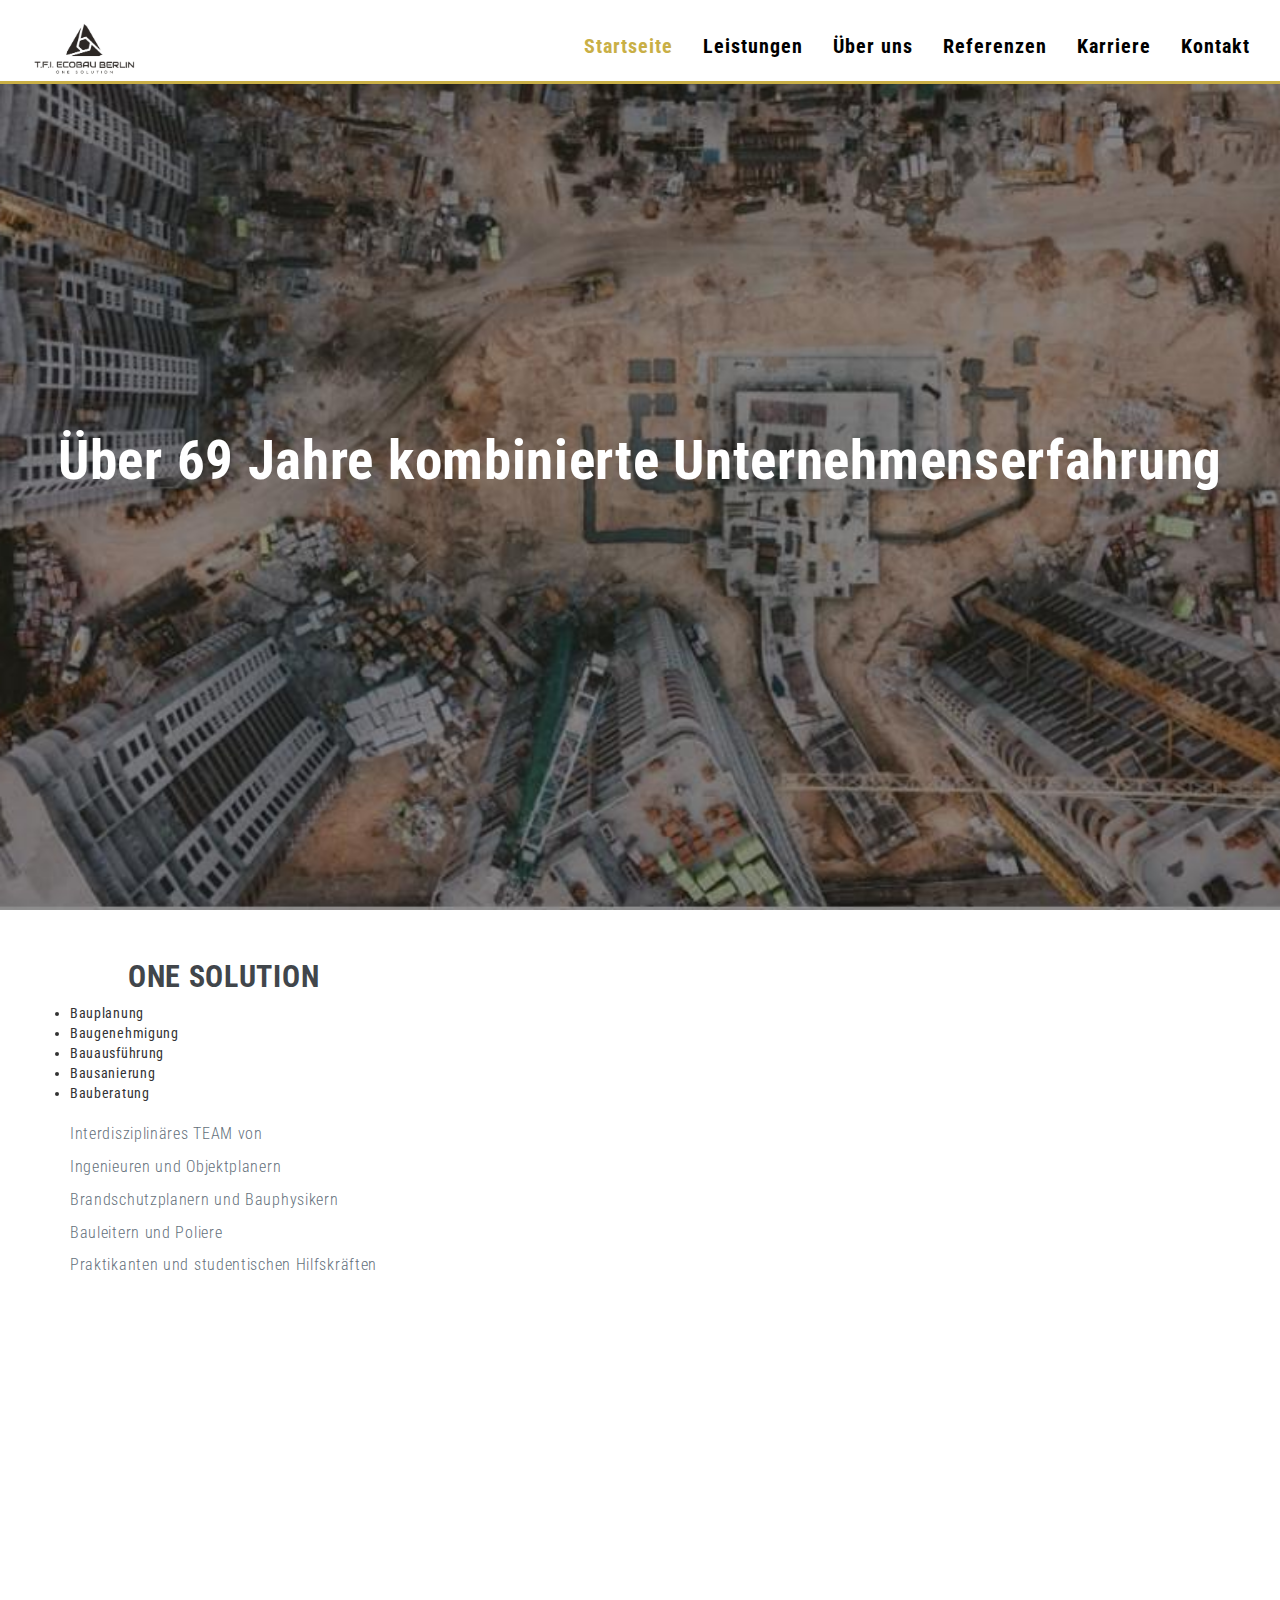
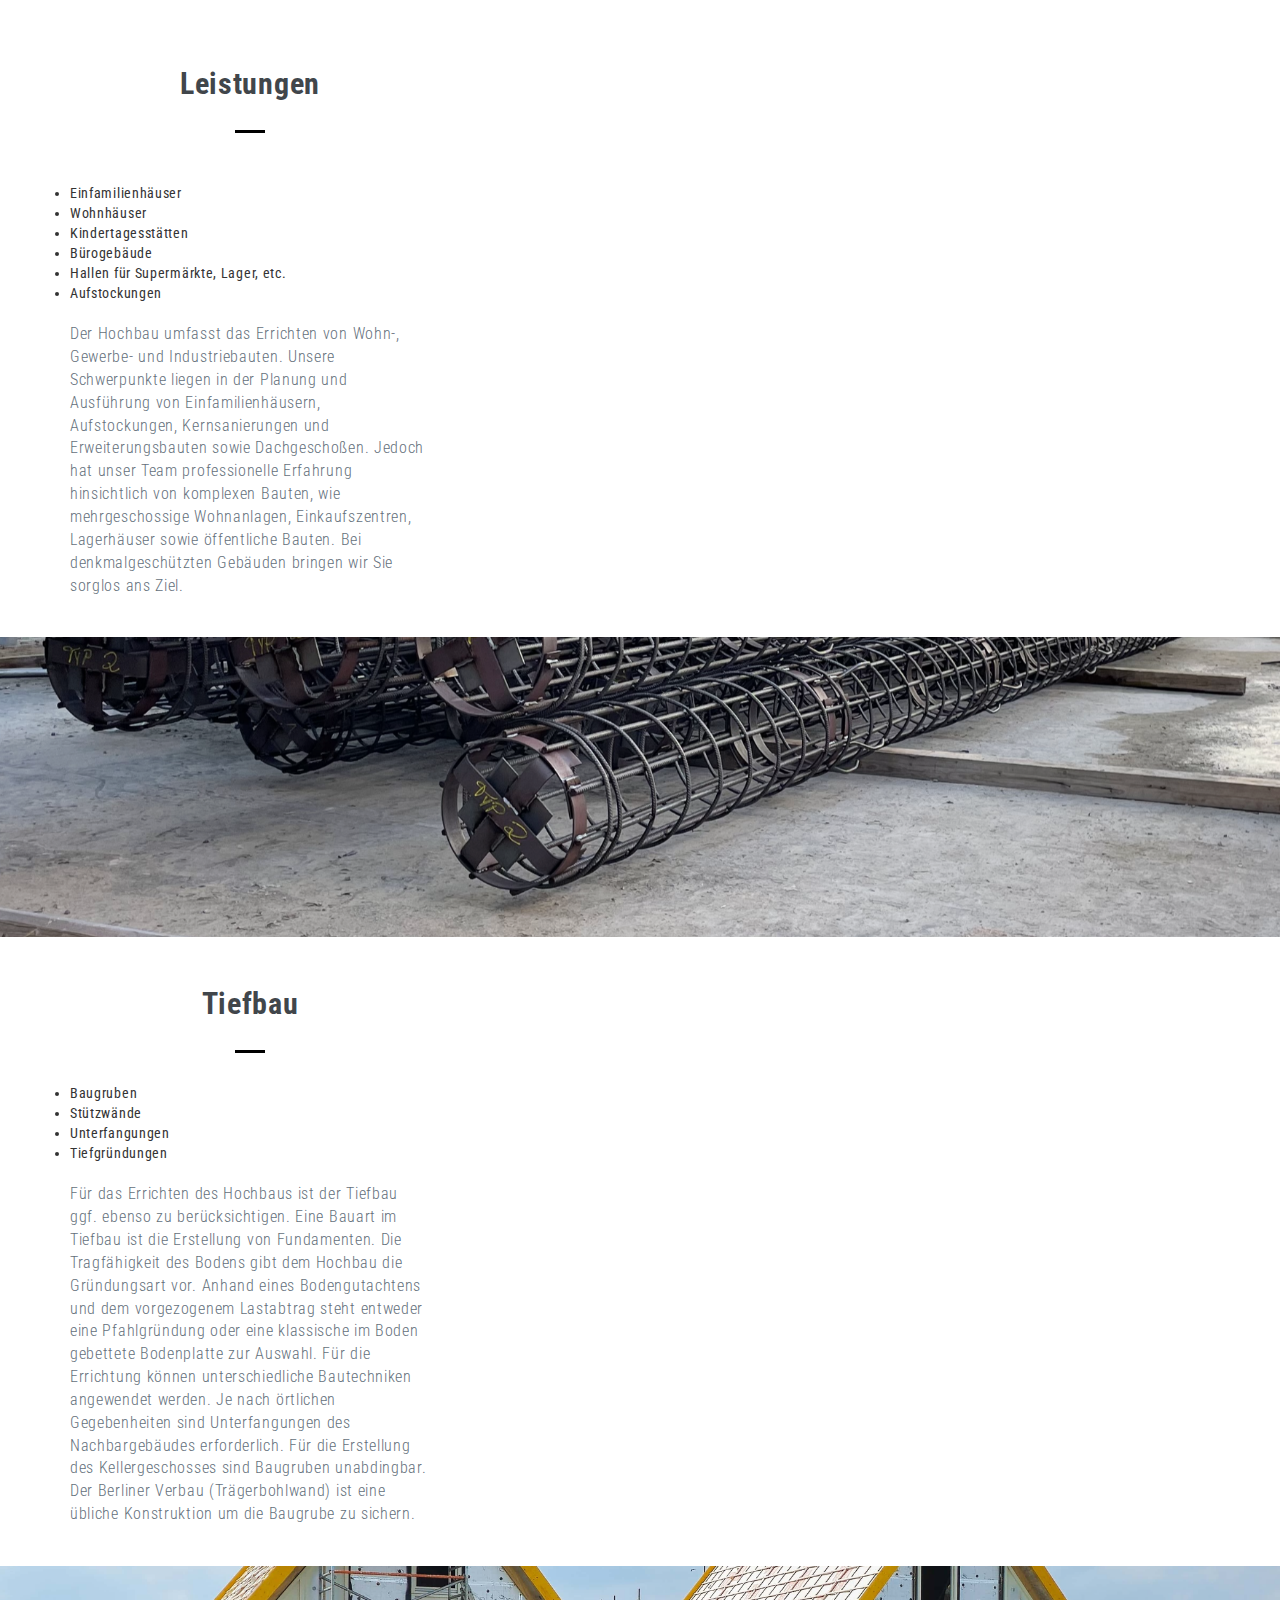
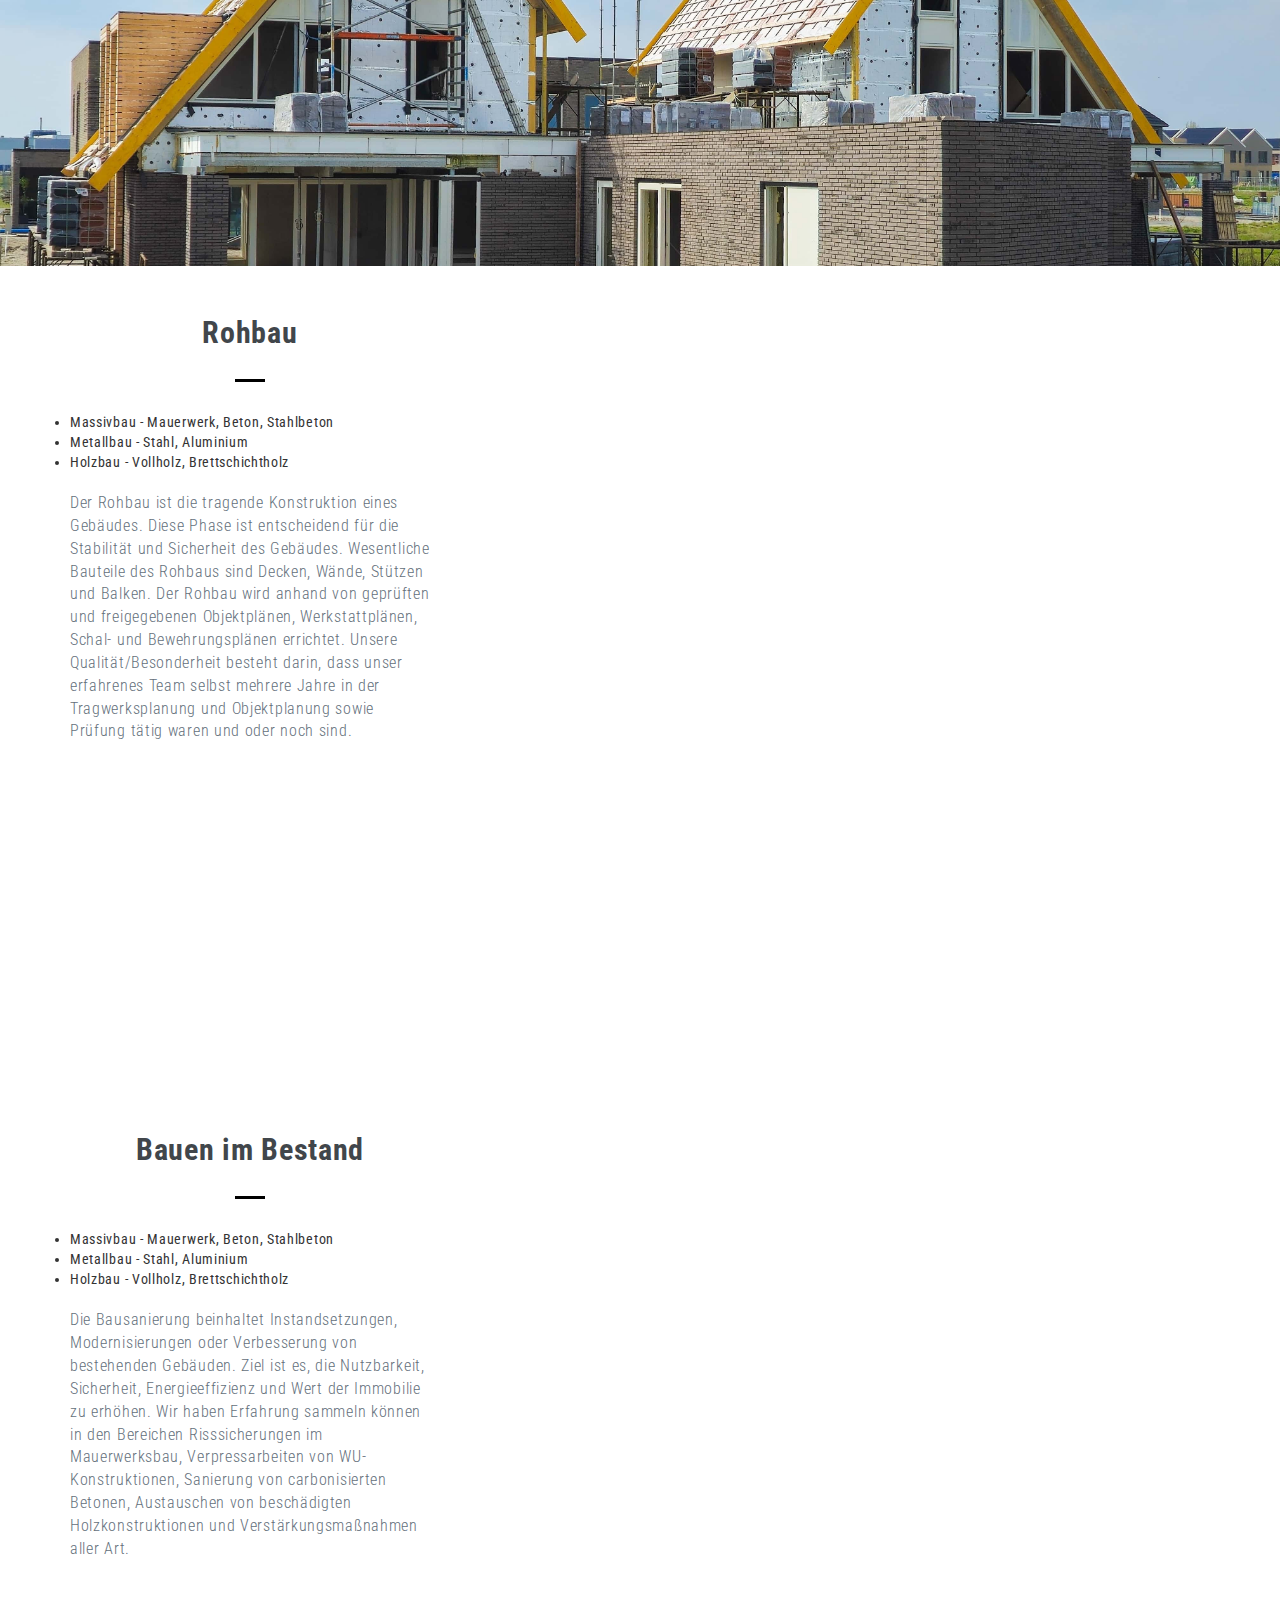
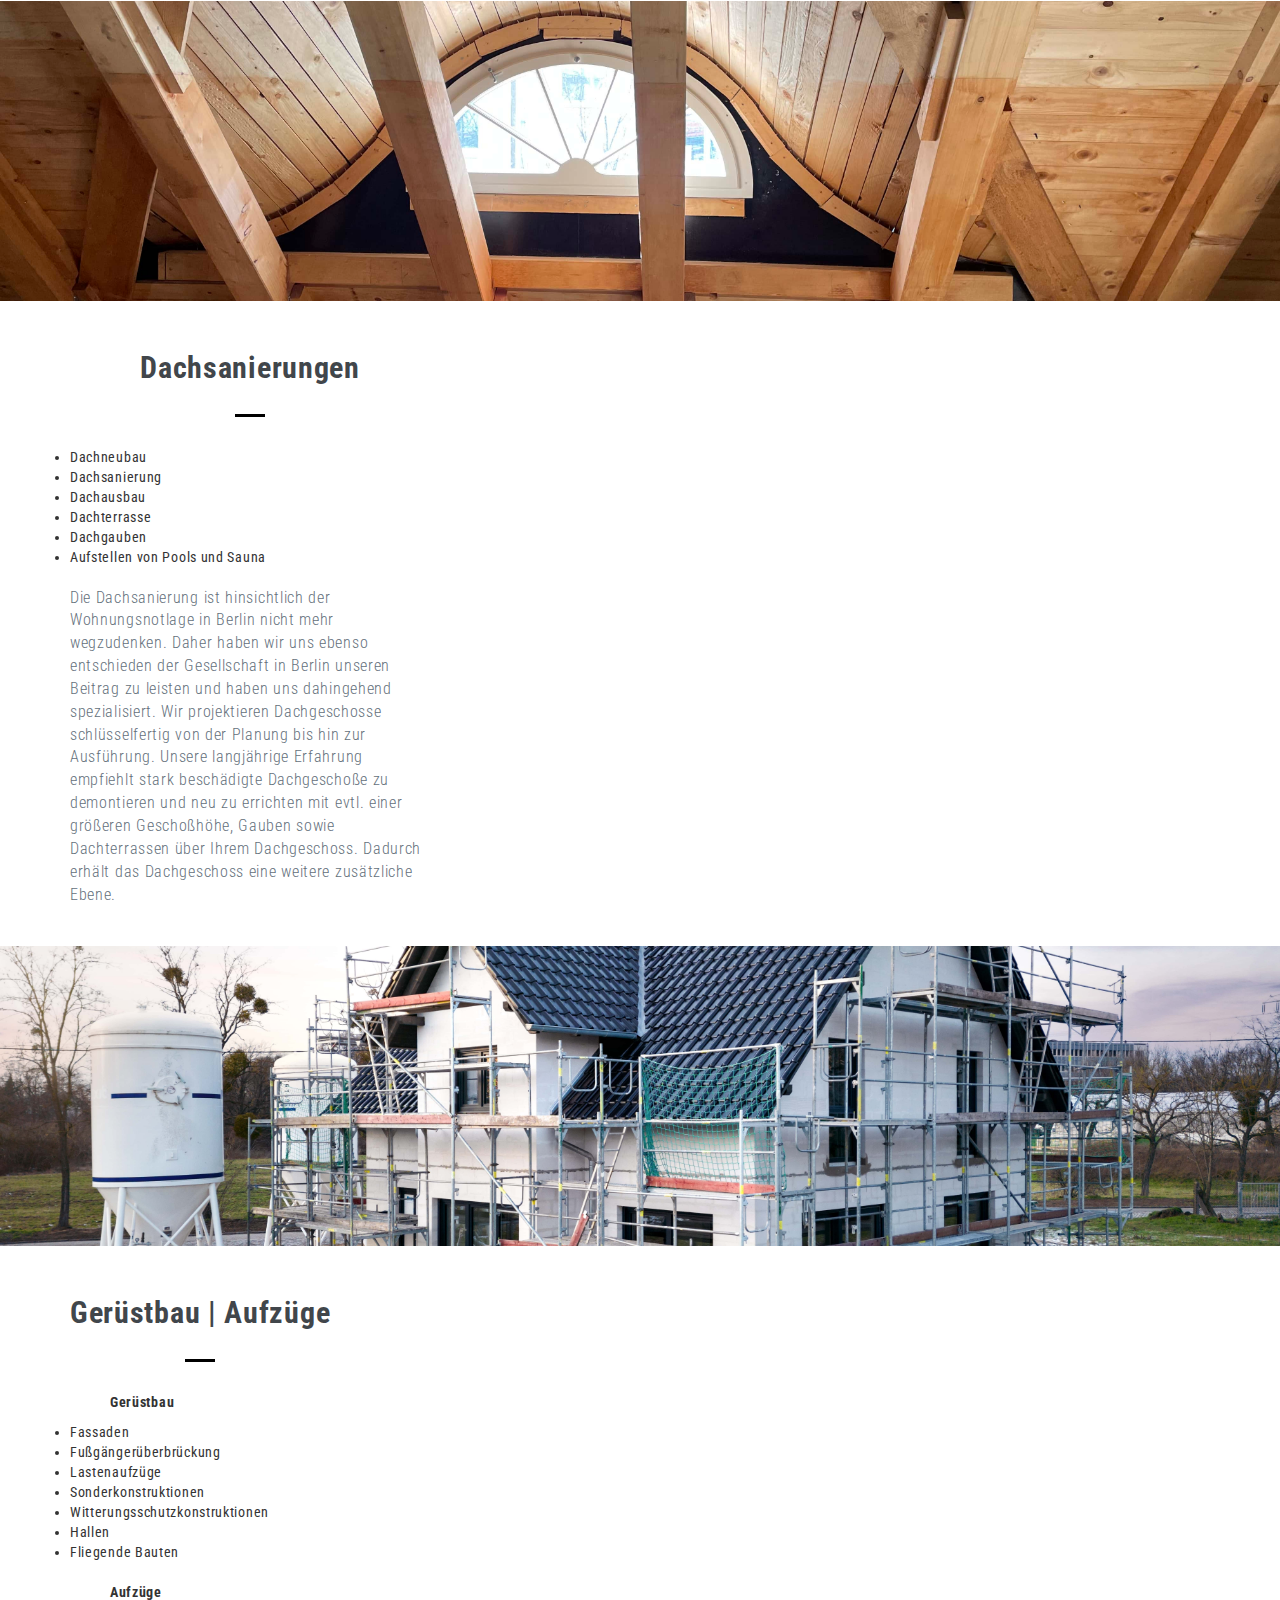
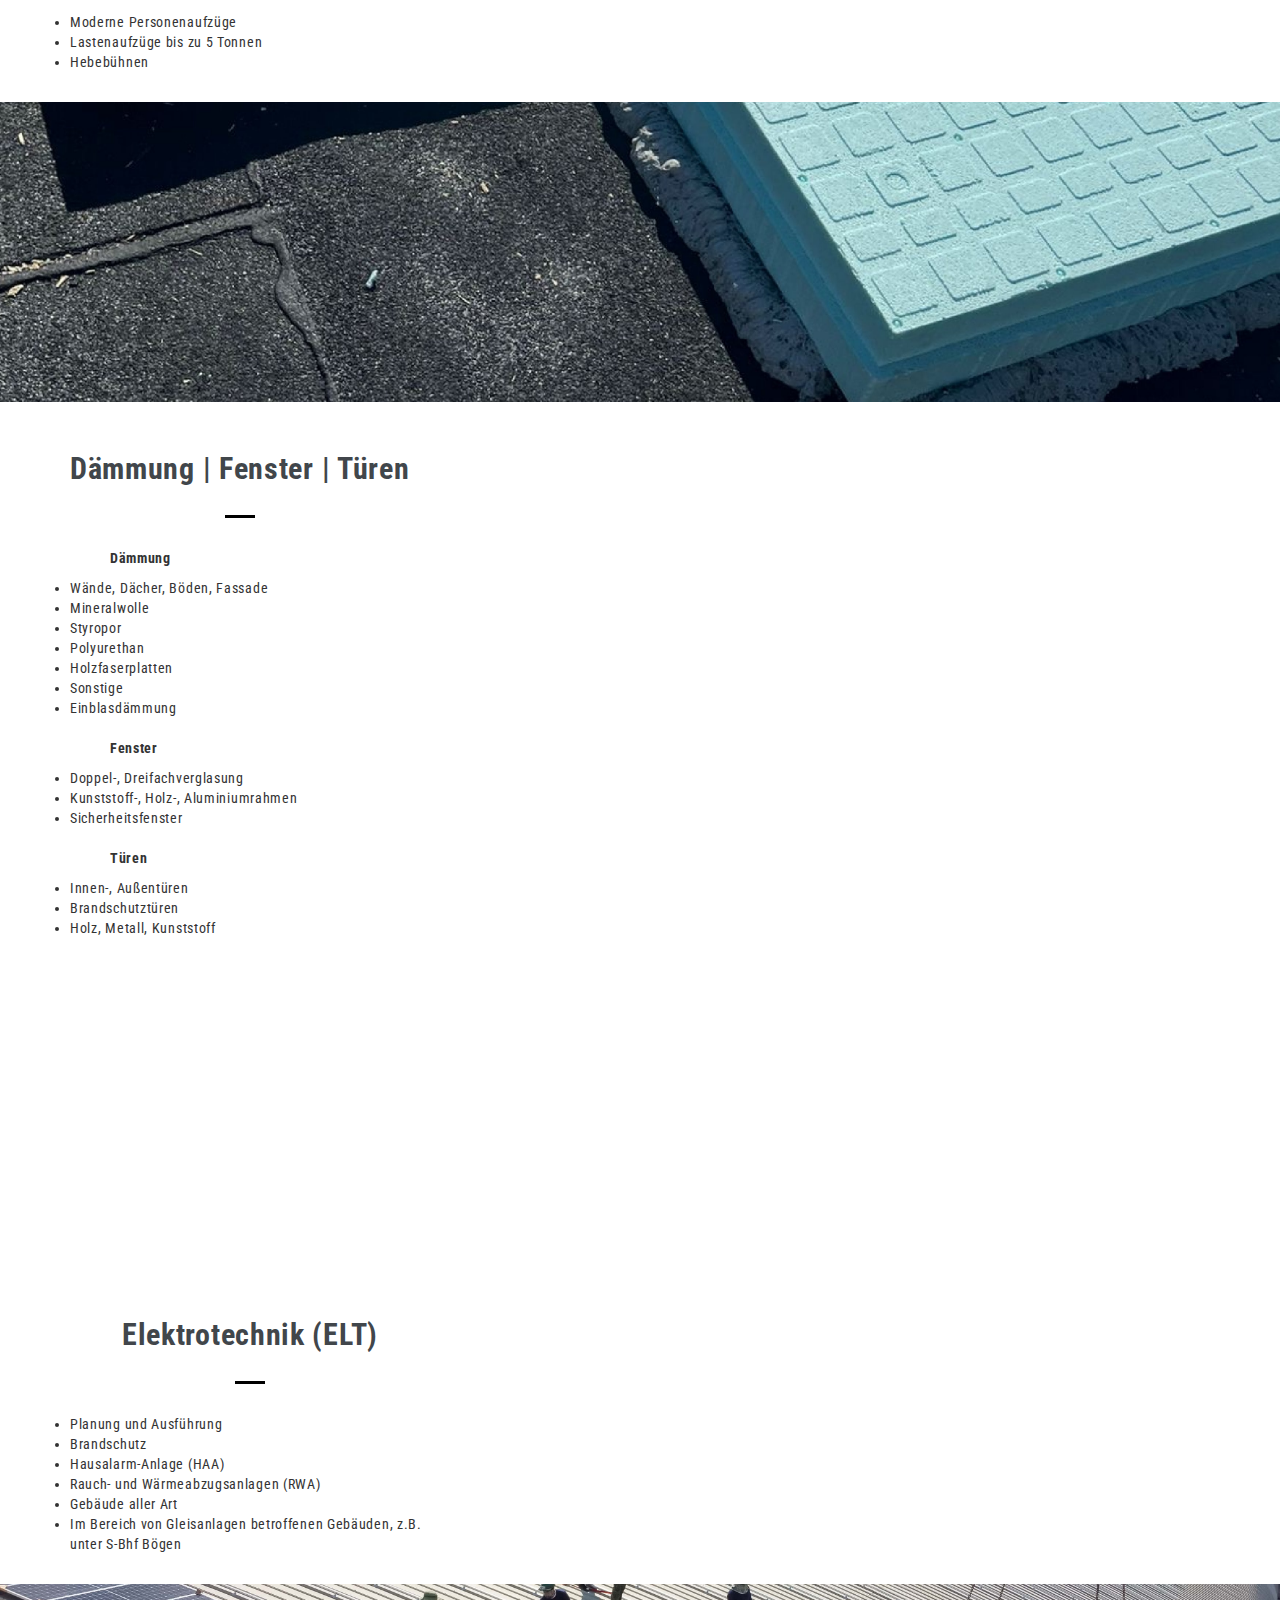
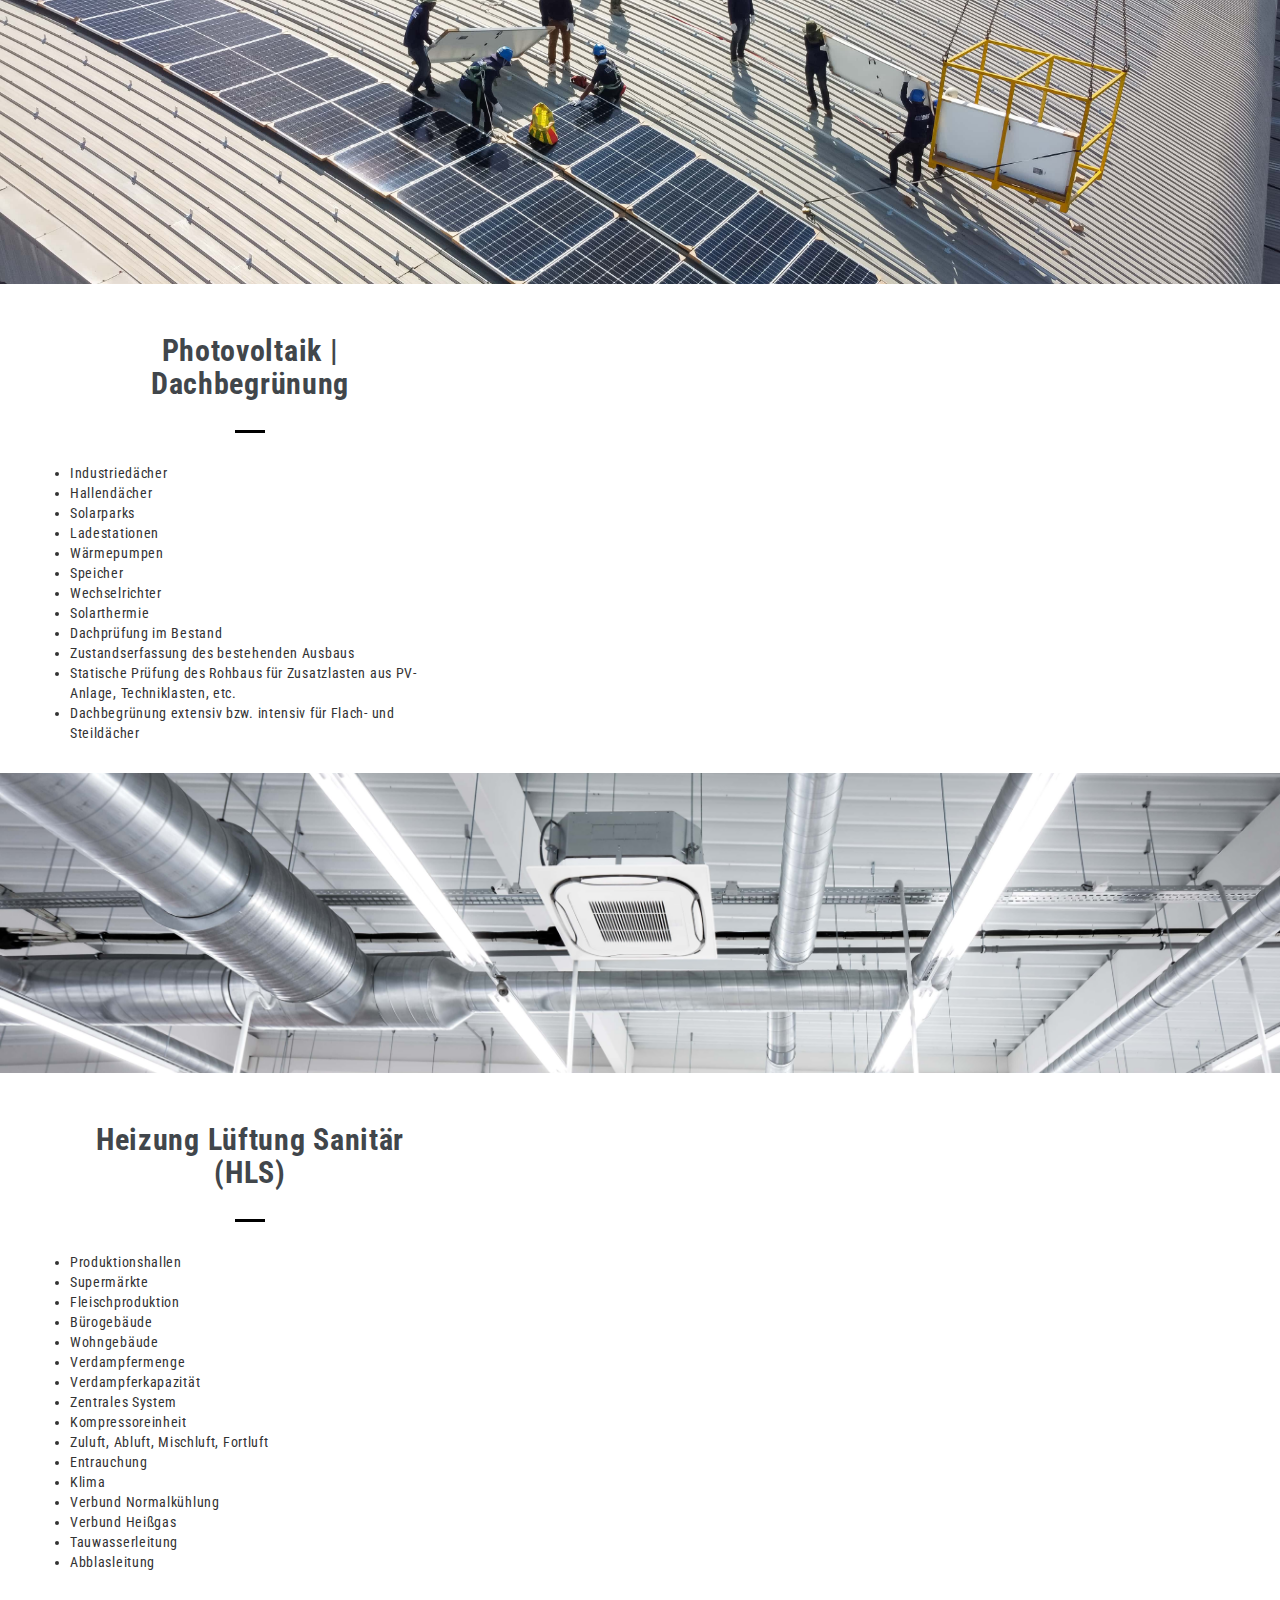
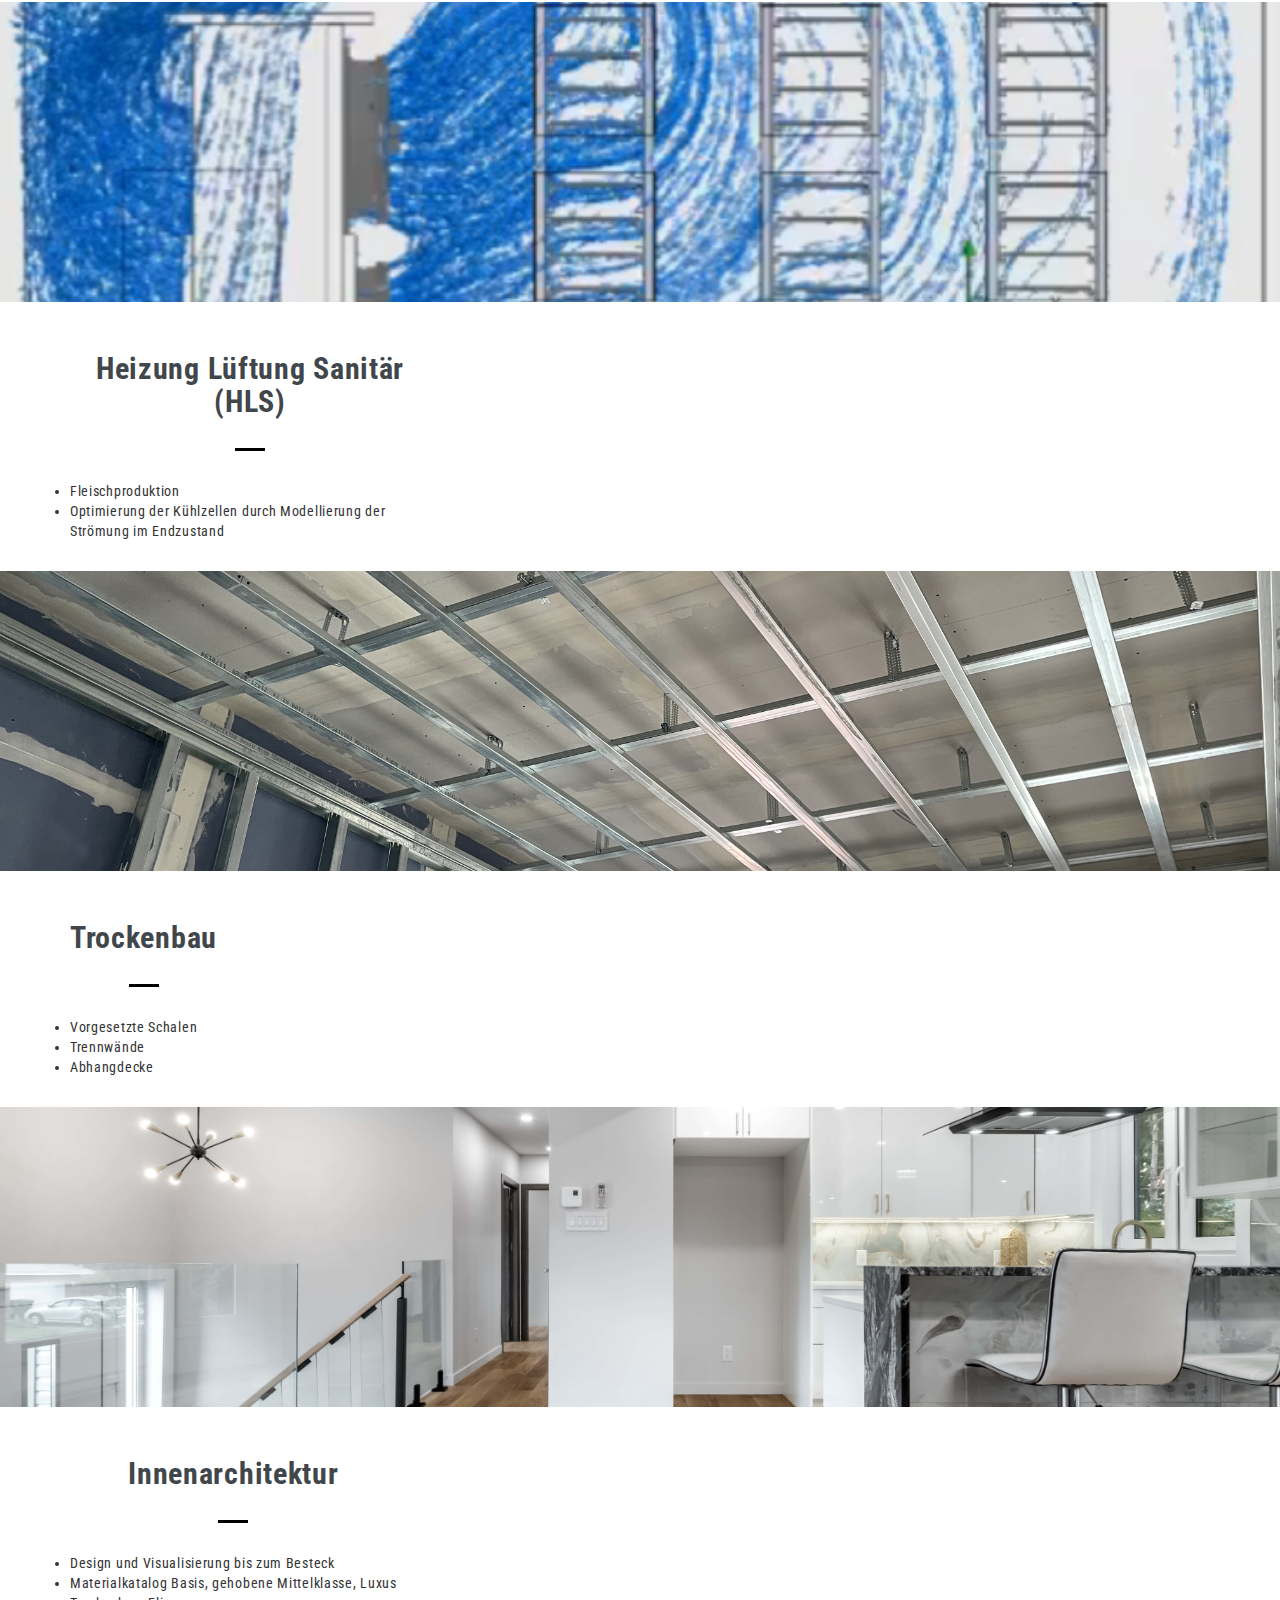
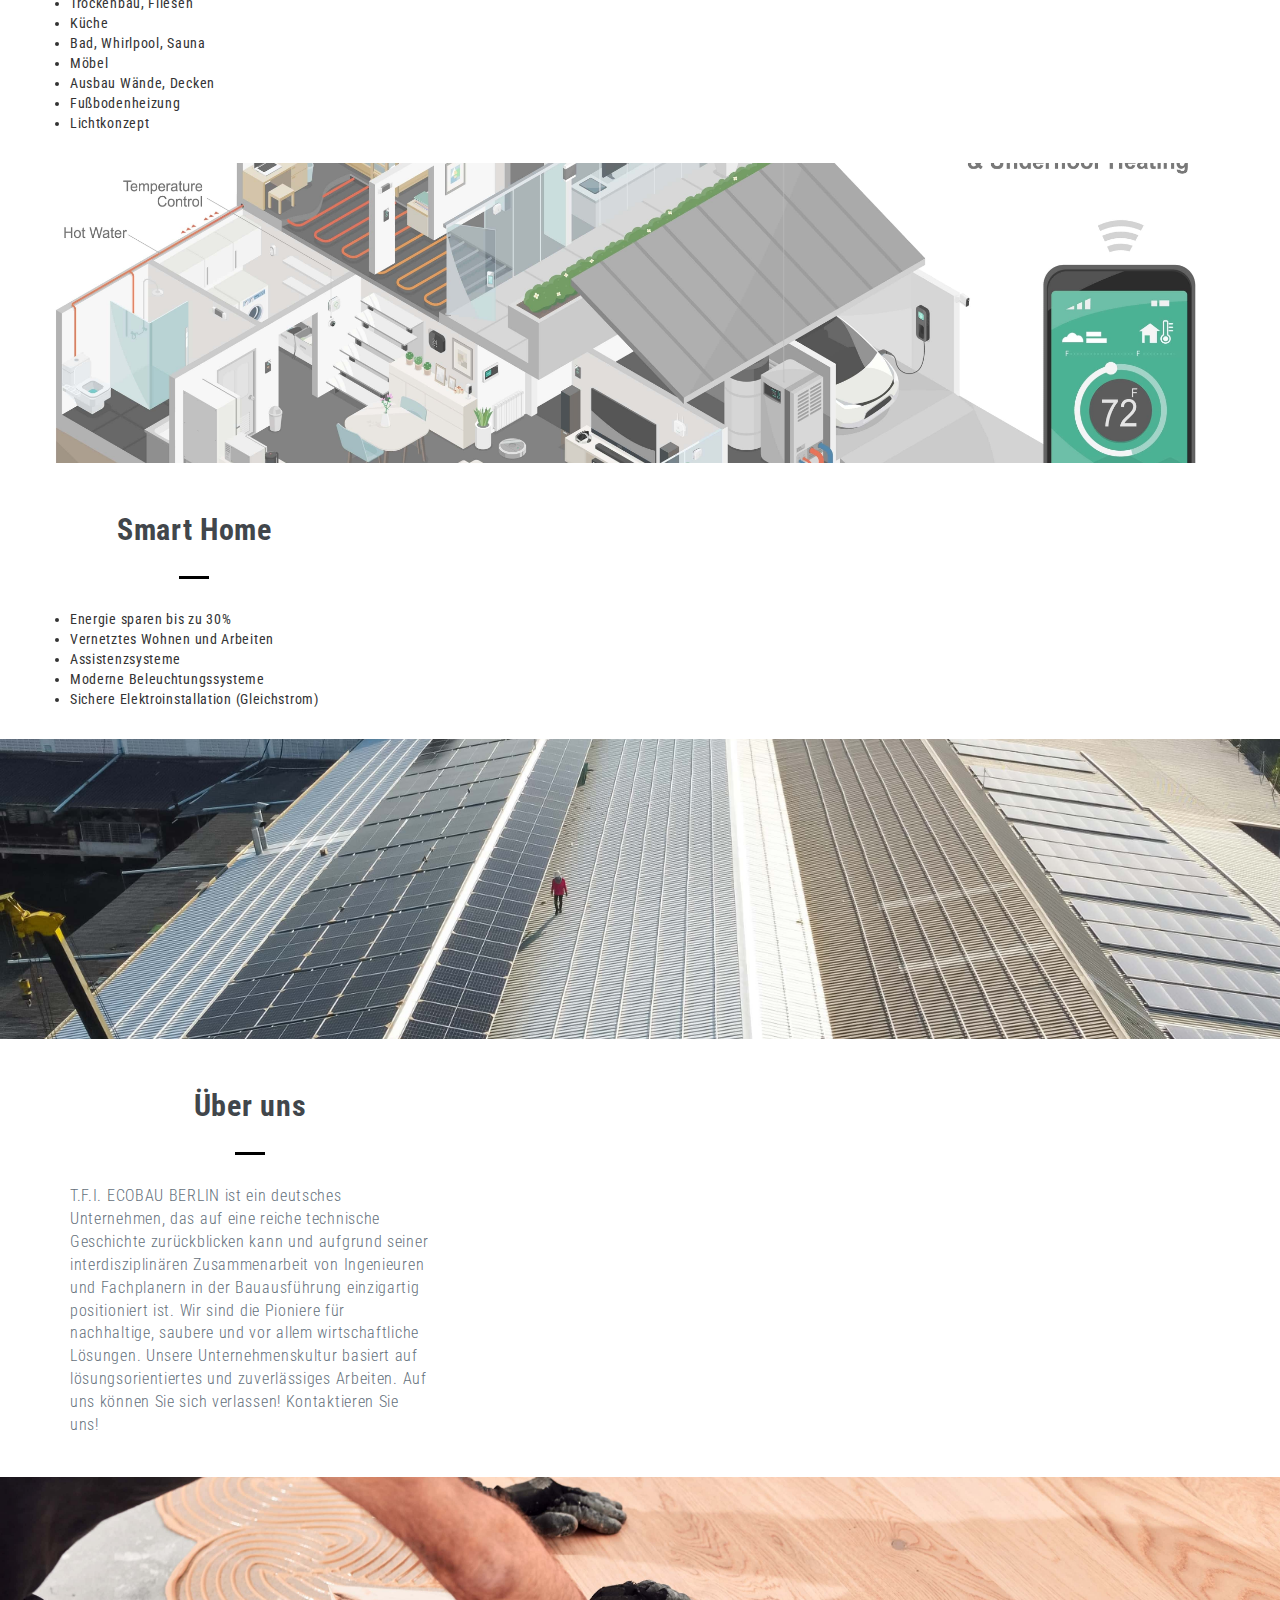
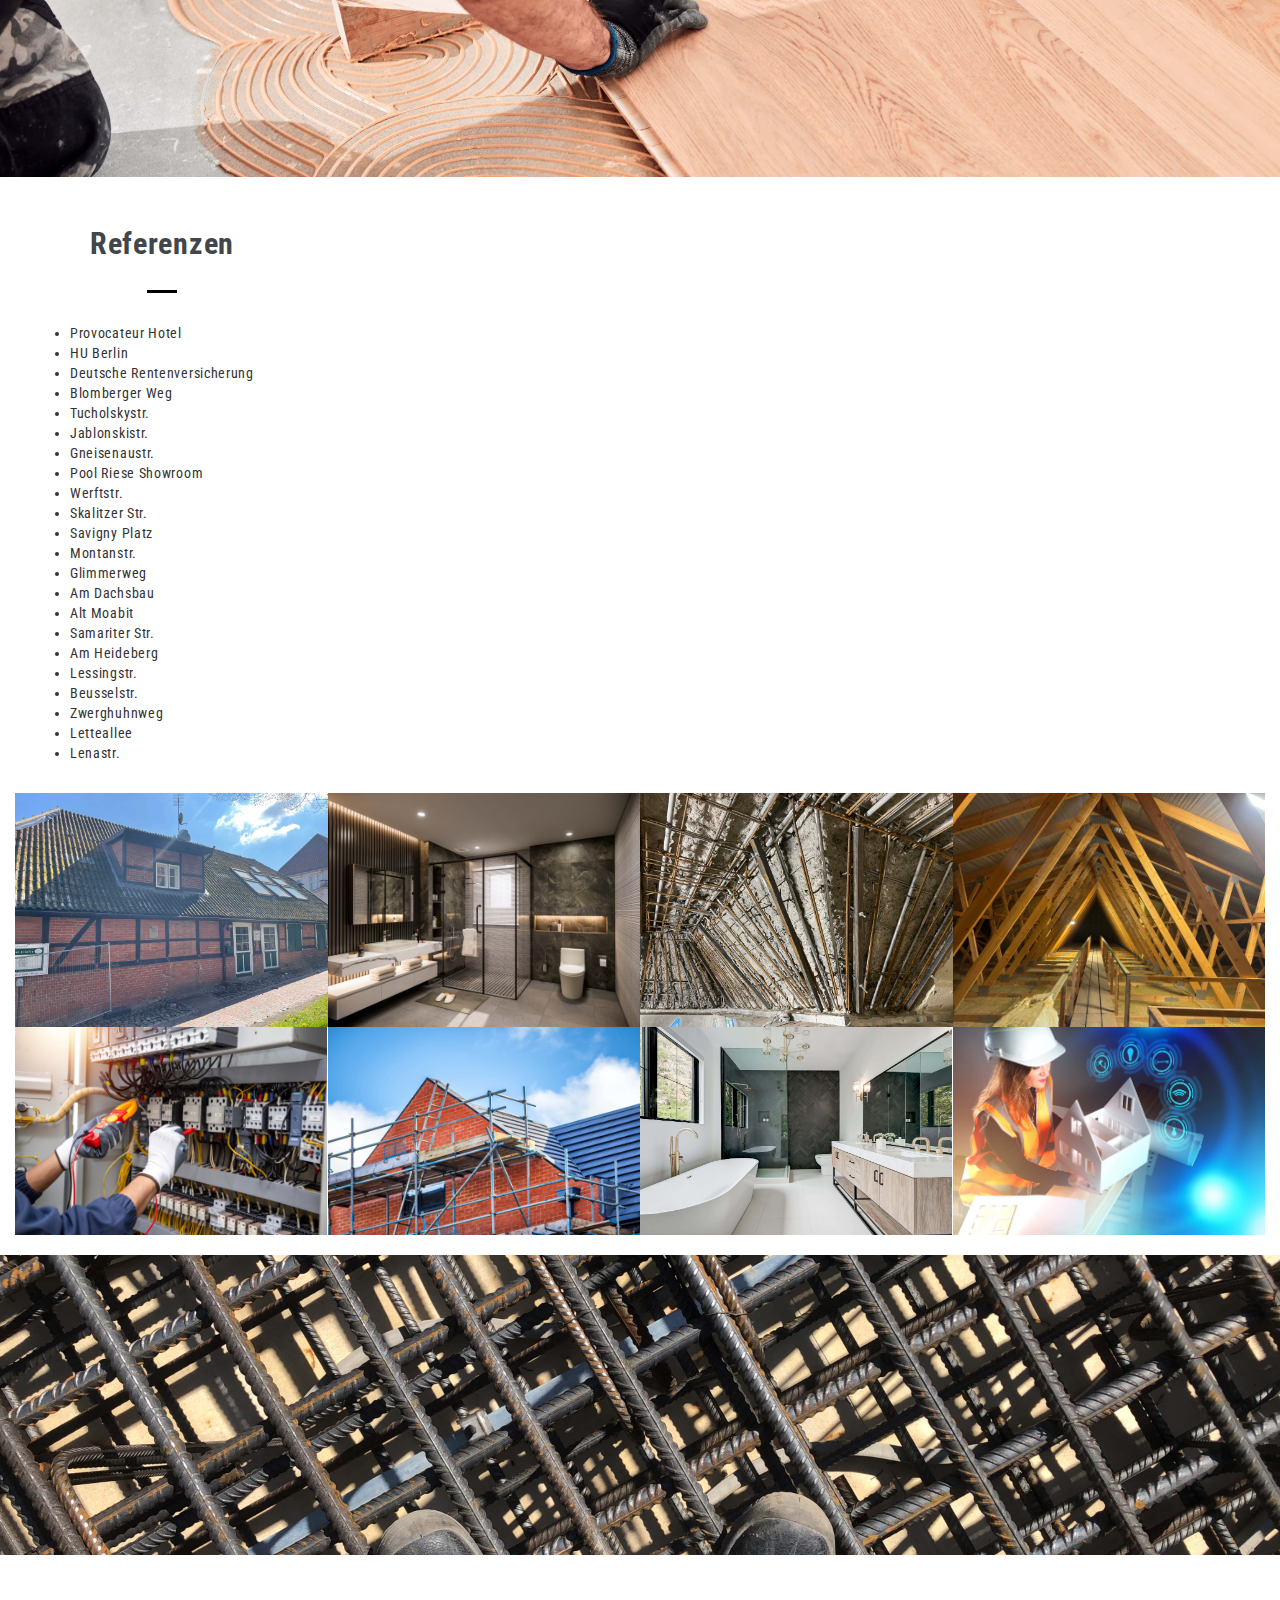
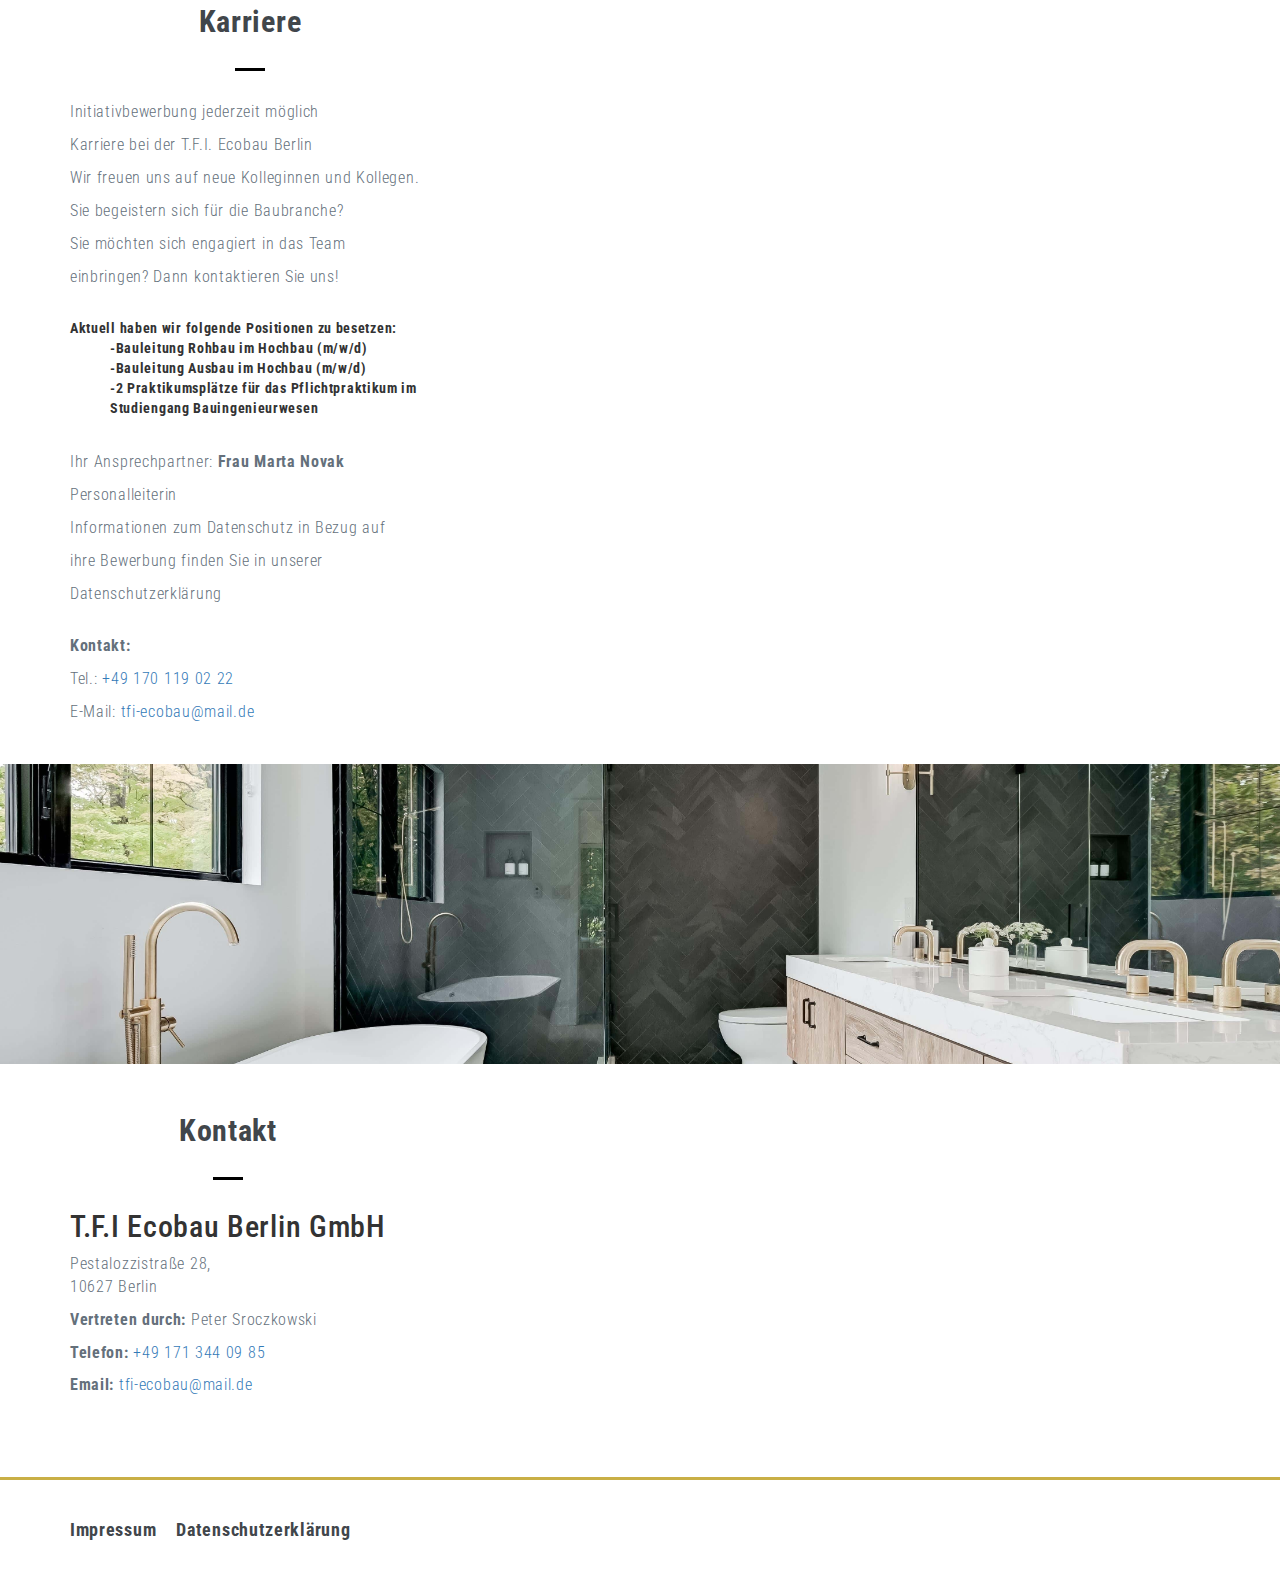
==== commit edf3225a: "Changes V1" ====
--- a/index.html
+++ b/index.html
@@ -96,7 +96,6 @@
                         <div class="box-inner">
                             <div class="title">
                                 <h3>ONE SOLUTION<br/></h3>
-                                <div class="title-underline"></div>
                             </div>
 
                             <div class="desc">
@@ -140,10 +139,10 @@
                                 <div class="title-underline"></div>
                             </div>
 
-                            <div class="title">
-                                <h3>Hochbau Neubau + Bauen im Bestand Modernisierung + Sanierung Denkmalschutz +
-                                    historische Bauten</h3>
-                            </div>
+<!--                            <div class="title">-->
+<!--                                <h3>Hochbau Neubau + Bauen im Bestand Modernisierung + Sanierung Denkmalschutz +-->
+<!--                                    historische Bauten</h3>-->
+<!--                            </div>-->
 
                             <div class="desc">
                                 <br/>
@@ -193,7 +192,7 @@
                     <div class="box-outer">
                         <div class="box-inner">
                             <div class="title">
-                                <h3>Tiefbau Neubau<br/></h3>
+                                <h3>Tiefbau<br/></h3>
                                 <div class="title-underline"></div>
                             </div>
 
@@ -251,7 +250,7 @@
                     <div class="box-outer">
                         <div class="box-inner">
                             <div class="title">
-                                <h3>Rohbau Neubau<br/></h3>
+                                <h3>Rohbau<br/></h3>
                                 <div class="title-underline"></div>
                             </div>
 
@@ -303,8 +302,7 @@
                     <div class="box-outer">
                         <div class="box-inner">
                             <div class="title">
-                                <h3>Rohbau Bauen im Bestand, Modernisierung + Sanierung, Denkmalschutz + historische
-                                    Bauten<br/></h3>
+                                <h3>Bauen im Bestand<br/></h3>
                                 <div class="title-underline"></div>
                             </div>
 
@@ -356,7 +354,7 @@
                     <div class="box-outer">
                         <div class="box-inner">
                             <div class="title">
-                                <h3>Rohbau Dachsanierungen<br/></h3>
+                                <h3>Dachsanierungen<br/></h3>
                                 <div class="title-underline"></div>
                             </div>
                             <div class="desc">
@@ -403,7 +401,7 @@
                     <div class="box-outer">
                         <div class="box-inner">
                             <div class="title">
-                                <h3>Gerüstbau / Aufzüge Neubau + Bauen Im Bestand<br/></h3>
+                                <h3>Gerüstbau | Aufzüge<br/></h3>
                                 <div class="title-underline"></div>
                             </div>
                             <div class="desc">
@@ -443,7 +441,7 @@
                     <div class="box-outer">
                         <div class="box-inner">
                             <div class="title">
-                                <h3>Dämmung / Fenster / Türen Neubau + Bauen Im Bestand Denkmalschutz<br/></h3>
+                                <h3>Dämmung | Fenster | Türen<br/></h3>
                                 <div class="title-underline"></div>
                             </div>
                             <div class="desc">
@@ -492,7 +490,7 @@
                     <div class="box-outer">
                         <div class="box-inner">
                             <div class="title">
-                                <h3>Elektrotechnik (ELT) Neubau + Bauen Im Bestand Denkmalschutz + Deutsche Bahn<br/>
+                                <h3>Elektrotechnik (ELT)<br/>
                                 </h3>
                                 <div class="title-underline"></div>
                             </div>
@@ -524,7 +522,7 @@
                     <div class="box-outer">
                         <div class="box-inner">
                             <div class="title">
-                                <h3>Photovoltaik + Dachbegrünung Neubau + Bauen Im Bestand<br/></h3>
+                                <h3>Photovoltaik | Dachbegrünung<br/></h3>
                                 <div class="title-underline"></div>
                             </div>
                             <div class="desc">
@@ -564,7 +562,7 @@
                     <div class="box-outer">
                         <div class="box-inner">
                             <div class="title">
-                                <h3>Heizung Lüftung Sanitär (HLS) Neubau + Bauen Im Bestand<br/></h3>
+                                <h3>Heizung Lüftung Sanitär (HLS)<br/></h3>
                                 <div class="title-underline"></div>
                             </div>
                             <div class="desc">
@@ -607,7 +605,7 @@
                     <div class="box-outer">
                         <div class="box-inner">
                             <div class="title">
-                                <h3>Heizung Lüftung Sanitär (HLS) Neubau + Bauen Im Bestand<br/></h3>
+                                <h3>Heizung Lüftung Sanitär (HLS)<br/></h3>
                                 <div class="title-underline"></div>
                             </div>
                             <div class="desc">
@@ -634,7 +632,7 @@
                     <div class="box-outer">
                         <div class="box-inner">
                             <div class="title">
-                                <h3>Trockenbau Neubau, Bauen im Bestand<br/></h3>
+                                <h3>Trockenbau<br/></h3>
                                 <div class="title-underline"></div>
                             </div>
                             <div class="desc">
@@ -662,7 +660,7 @@
                     <div class="box-outer">
                         <div class="box-inner">
                             <div class="title">
-                                <h3>Innenarchitektur Und Ausbau Neubau, Bauen im Bestand<br/></h3>
+                                <h3>Innenarchitektur<br/></h3>
                                 <div class="title-underline"></div>
                             </div>
                             <div class="desc">
@@ -696,7 +694,7 @@
                     <div class="box-outer">
                         <div class="box-inner">
                             <div class="title">
-                                <h3>Smart Home Living Neubau, Bauen im Bestand<br/></h3>
+                                <h3>Smart Home<br/></h3>
                                 <div class="title-underline"></div>
                             </div>
                             <div class="desc">
@@ -791,32 +789,6 @@
                                 <li>Letteallee</li>
                                 <li>Lenastr.</li>
                             </div>
-
-                            <div class="desc">
-                                <br/>
-                                <p>Ausbau</p>
-                                <p>Planung Statik</p>
-                                <p>Planung Statik</p>
-                                <p>Vorplanung HLS / Kühlanlagen</p>
-                                <p>Dachgeschoss Rohbau, Ausbau</p>
-                                <p>Dachgeschoss Rohbau, Ausbau</p>
-                                <p>Dachgeschoss Rohbau, Ausbau, Fassadensanierung</p>
-                                <p>Planung Ausbau, statische Prüfung, Wanddurchbrüche</p>
-                                <p>Statische Prüfung Pool-Lasten</p>
-                                <p>Planung, Baugenehmigung, Rohbau und Ausbau</p>
-                                <p>Vorplanung unter S-Bhf Bogen</p>
-                                <p>Dachprüfung für PV-Anlage</p>
-                                <p>Einfamilienhaus Objektplanung</p>
-                                <p>Dachsanierung, Dachprüfung für PV-Anlage</p>
-                                <p>Planung Dachgeschoss</p>
-                                <p>Dachgeschoss Planung, Baugenehmigung</p>
-                                <p>Planung Statik</p>
-                                <p>Planung Statik</p>
-                                <p>Rohbau</p>
-                                <p>Einfamilienhaus Planung Statik</p>
-                                <p>Einfamilienhaus Planung Statik</p>
-                                <p>Einfamilienhaus Planung Statik</p>
-                            </div>
                         </div>
                     </div>
                 </div>
@@ -924,12 +896,12 @@
                     <div class="box-outer">
                         <div class="box-inner">
                             <div class="title">
-                                <h3>karriere<br/></h3>
+                                <h3>Karriere<br/></h3>
                                 <div class="title-underline"></div>
                             </div>
                             <div class="desc">
                                 <p>
-                                    <li>Initiativbewerbung jederzeit möglich</li>
+                                    Initiativbewerbung jederzeit möglich
                                 </p>
 
                                 <p>Karriere bei der T.F.I. Ecobau Berlin</p>
--- a/css/styles.css
+++ b/css/styles.css
@@ -103,7 +103,13 @@
     background-size: cover;
     background-position: center top;
     background-repeat: no-repeat;
-    background-attachment: scroll;
+    background-attachment: fixed;
+}
+
+@media only screen and (max-device-width: 1366px) {
+    .bg-parallax {
+        background-attachment: scroll;
+    }
 }
 
 /*************************************************
@@ -218,10 +224,10 @@
 .bg-diagonal {
         float: top; /* Align to the right for big screens */
         width: 100%;
-        height: 40vh; /* 25% of the viewport height */
-}
-
-@media (max-width: 768px) {
+        height: 40vh; /* 40% of the viewport height */
+}
+
+@media only screen and (max-device-width: 1366px) {
     .bg-diagonal {
               width: 100%;
               height: 30vh;
@@ -229,6 +235,15 @@
               display: block;
               margin: 0 auto; /* Center the image on top */
     }
+}
+
+@media (orientation: landscape) {
+    .bg-diagonal {
+                  width: 100%;
+                  height: 300px;
+                  background-position: center;
+                  float: bottom; /* Remove float for small screens */
+        }
 }
 
 
@@ -476,7 +491,7 @@
 
 @media (max-width: 768px) {
     .img_logo {
-        max-width: 30%;
+        max-width: 25%;
     }
 }
 
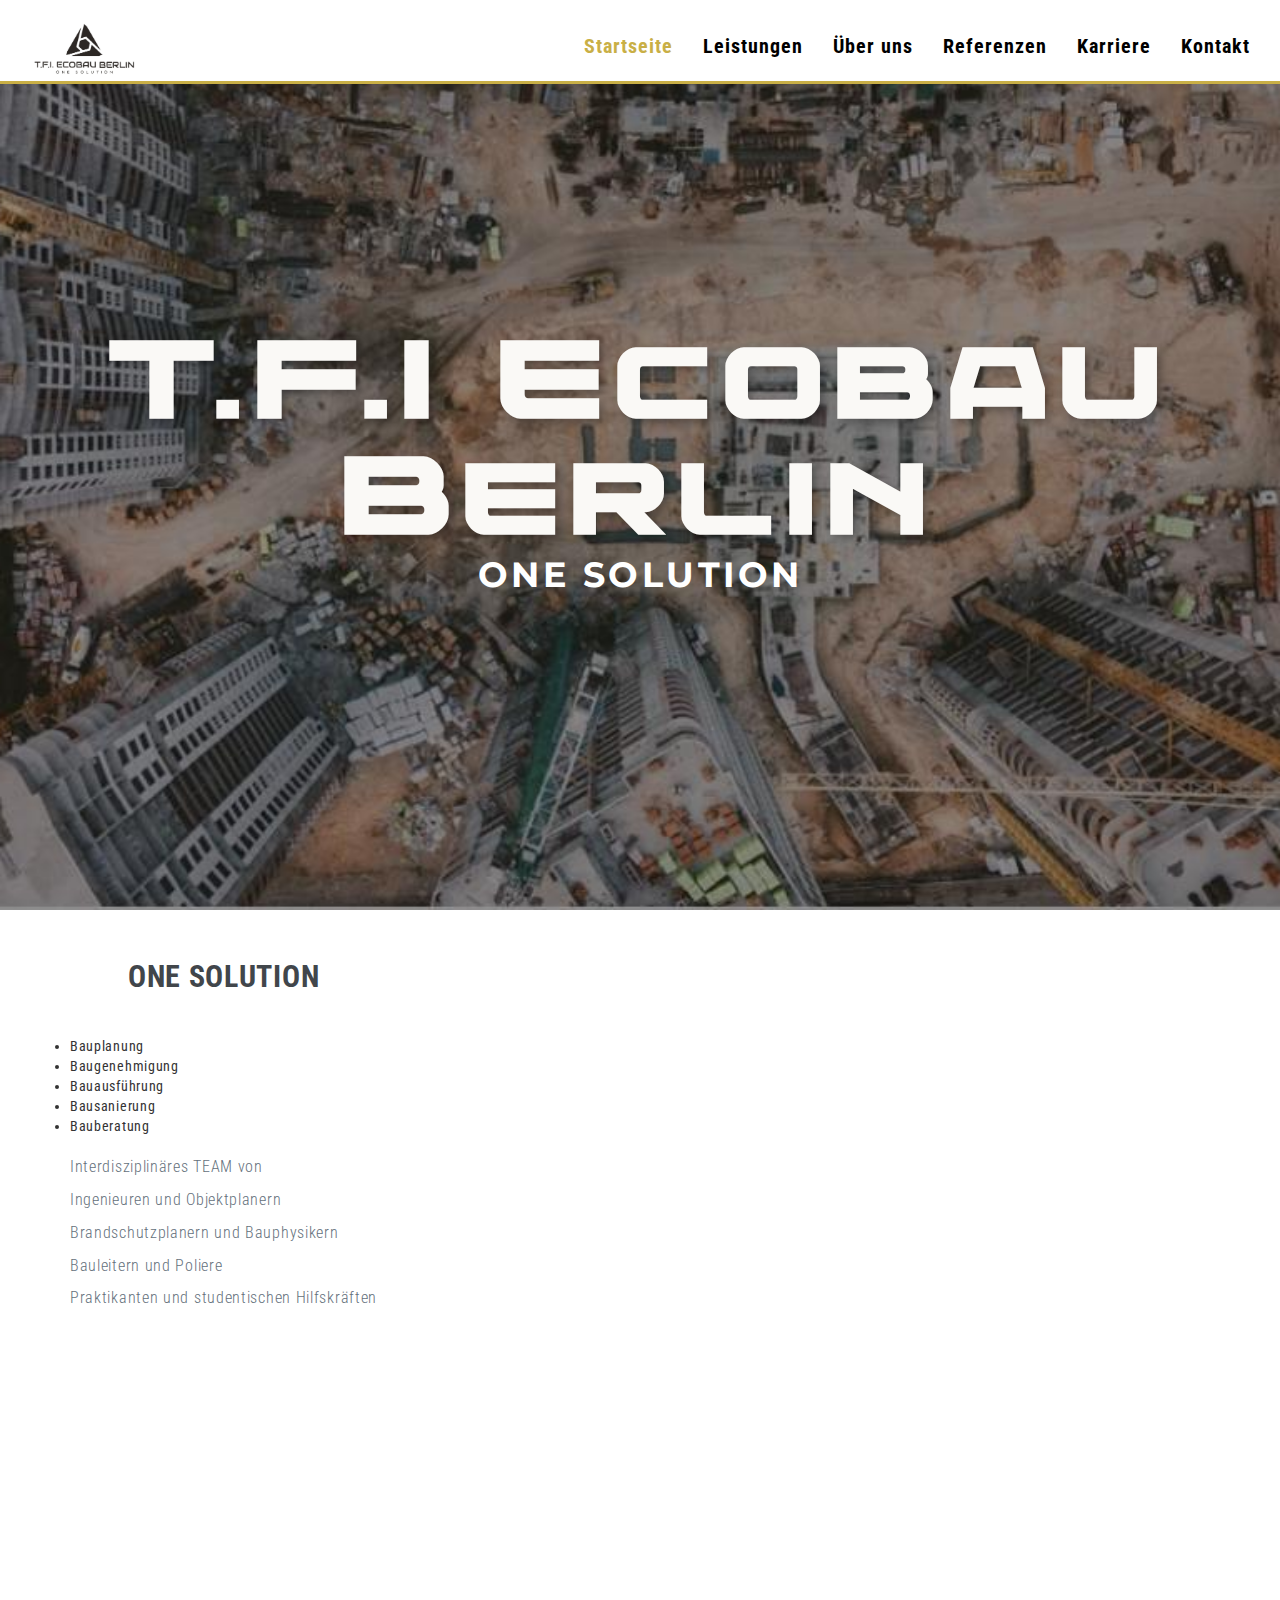
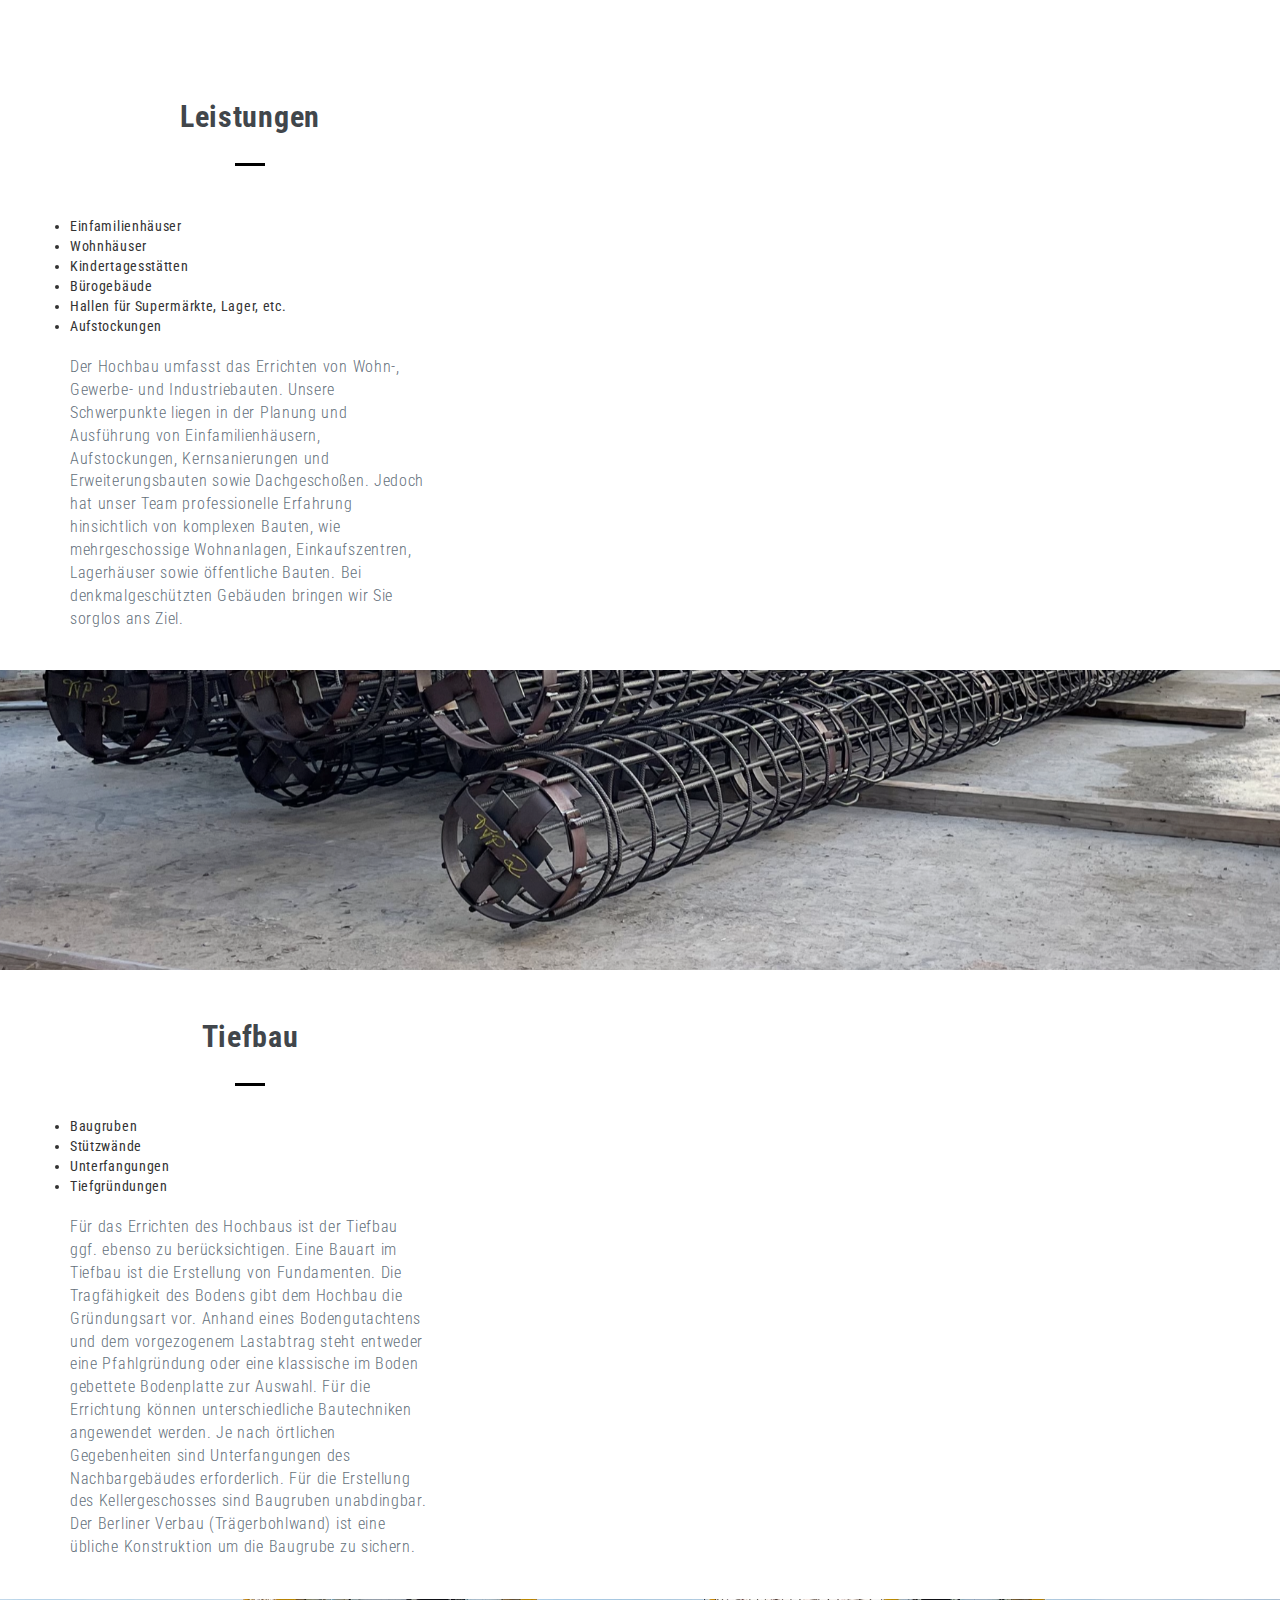
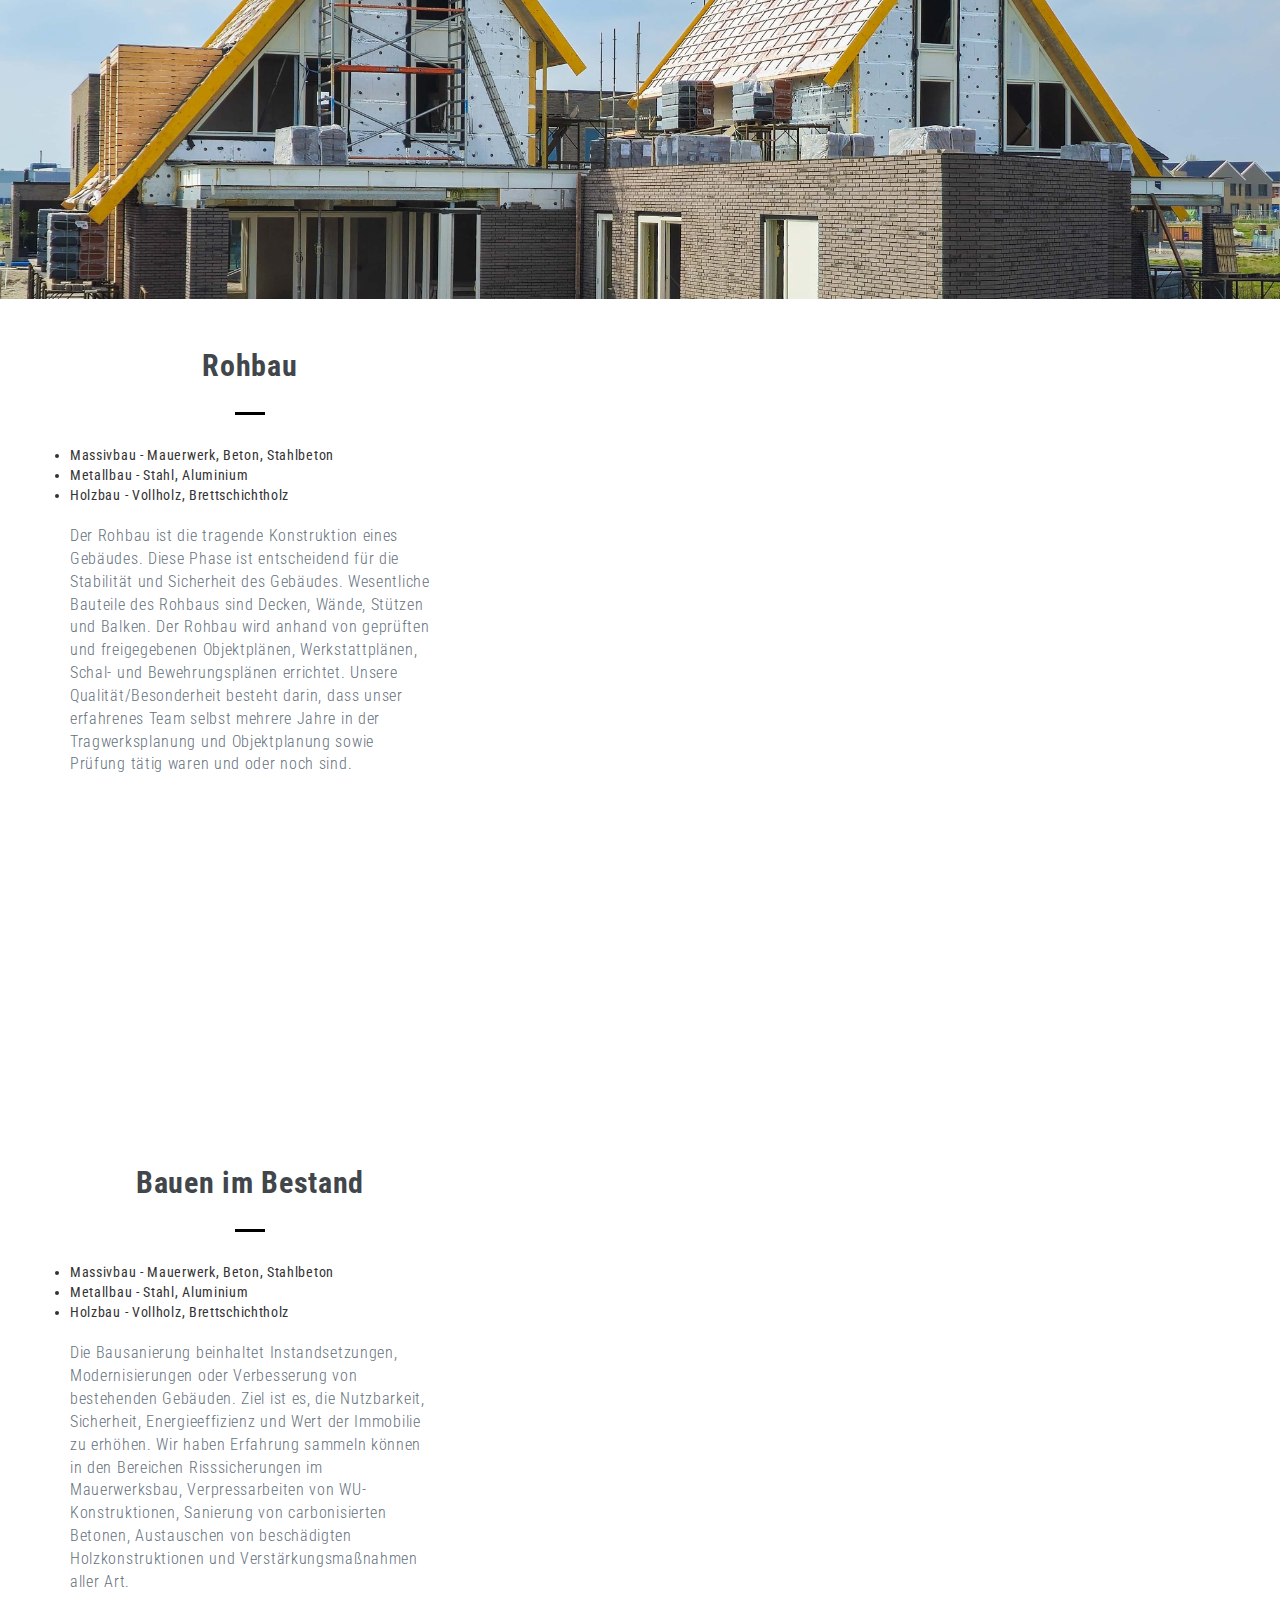
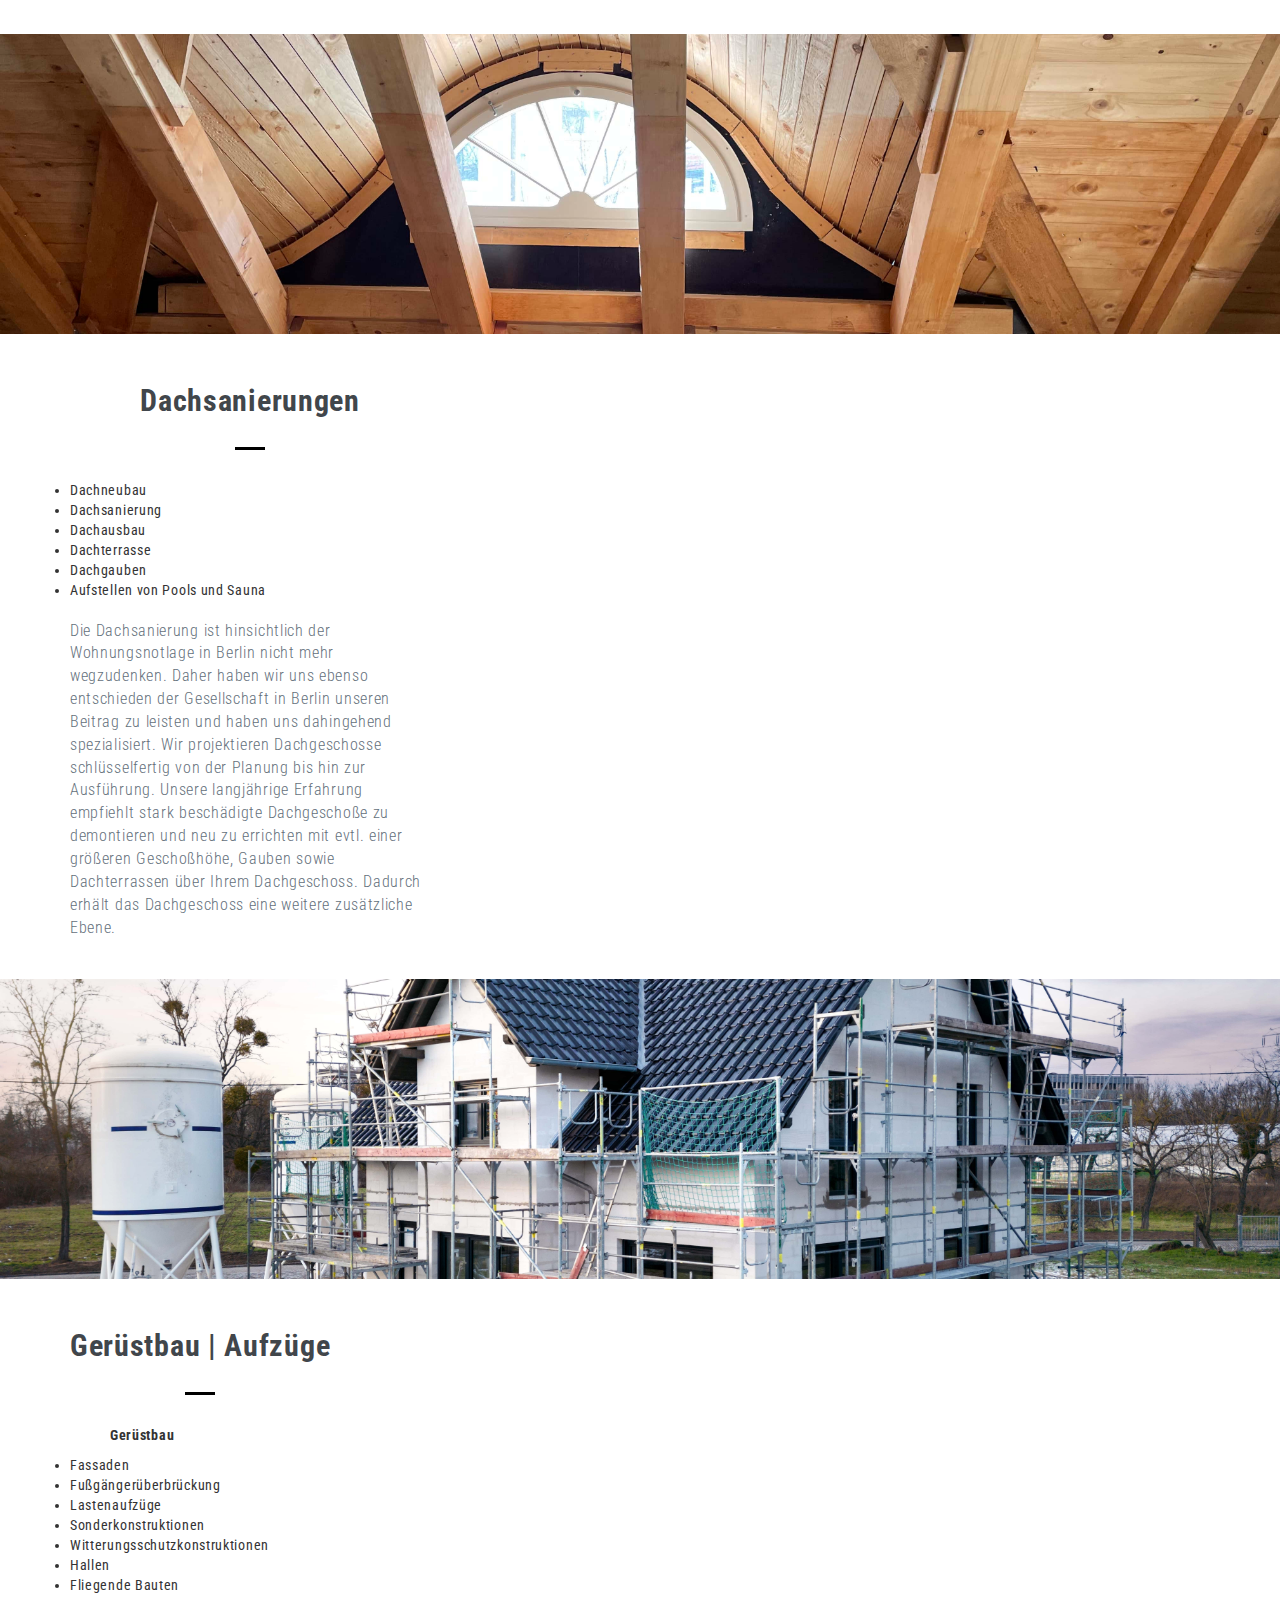
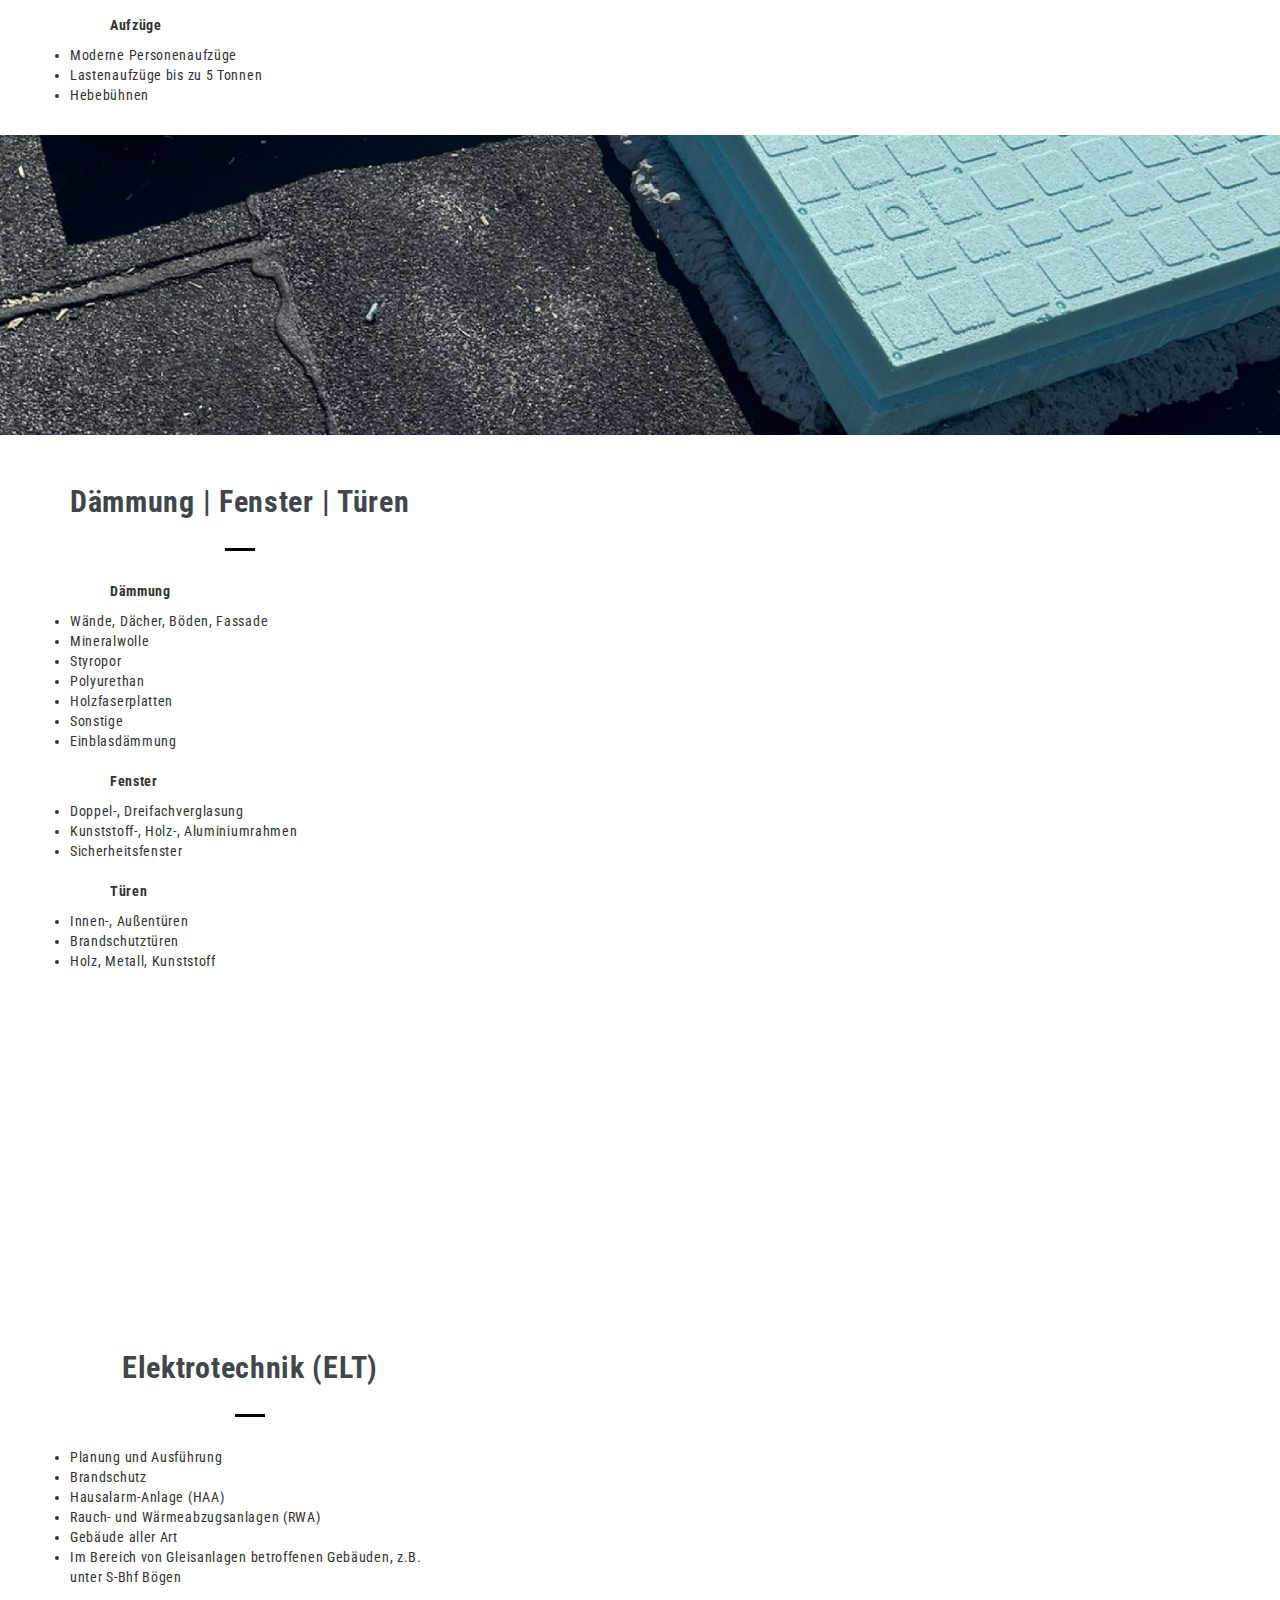
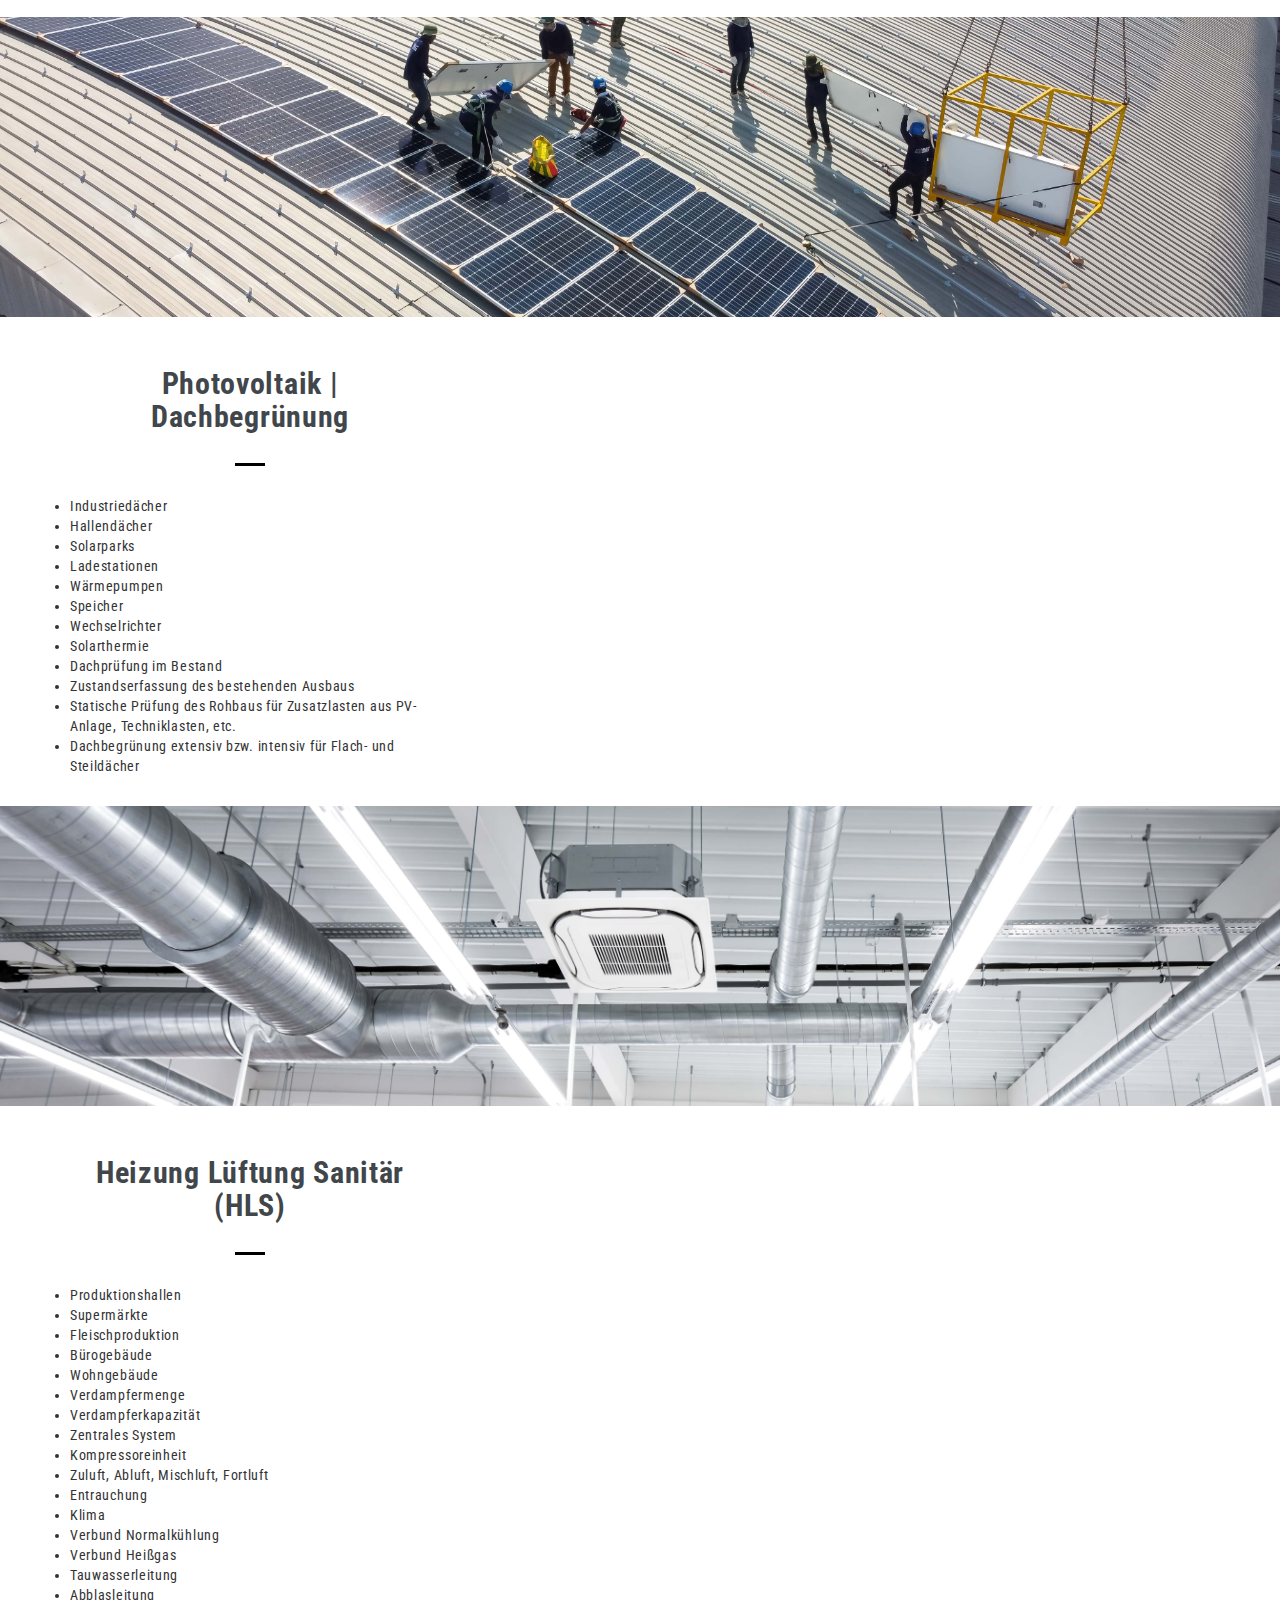
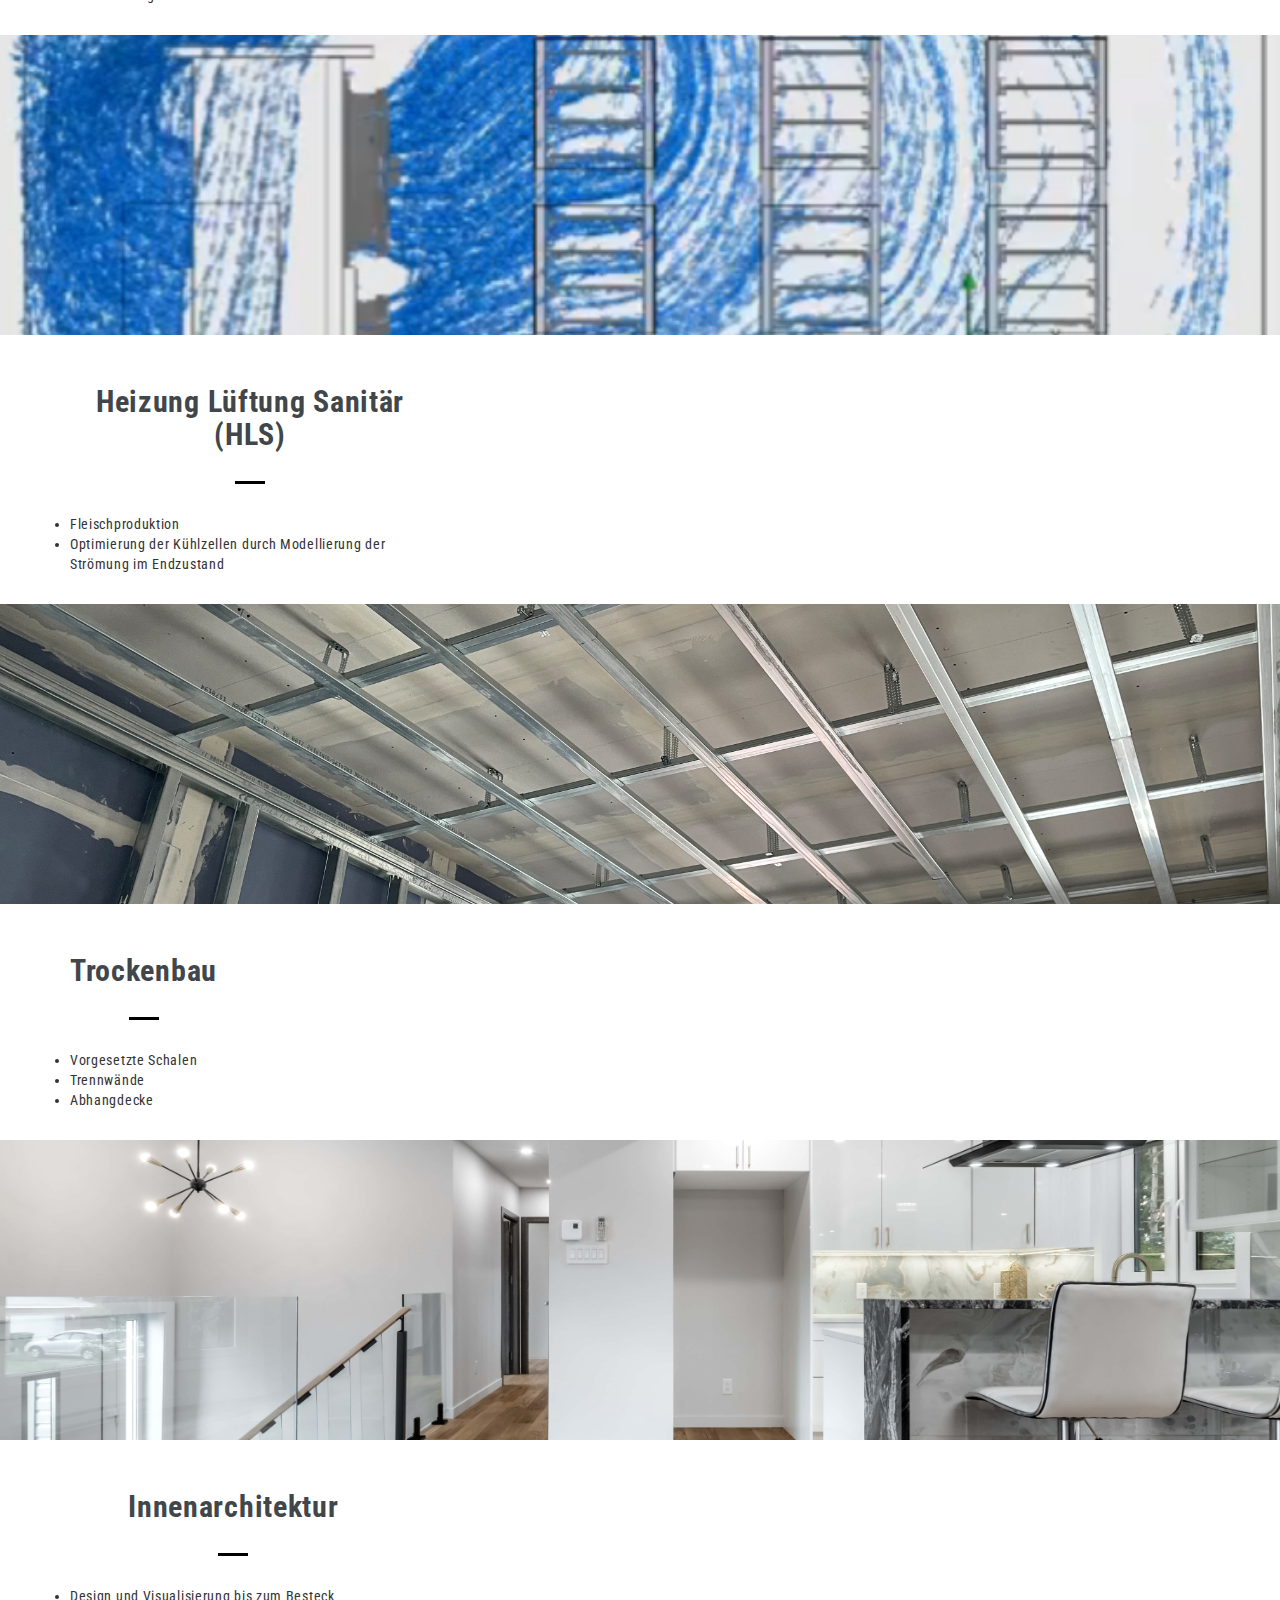
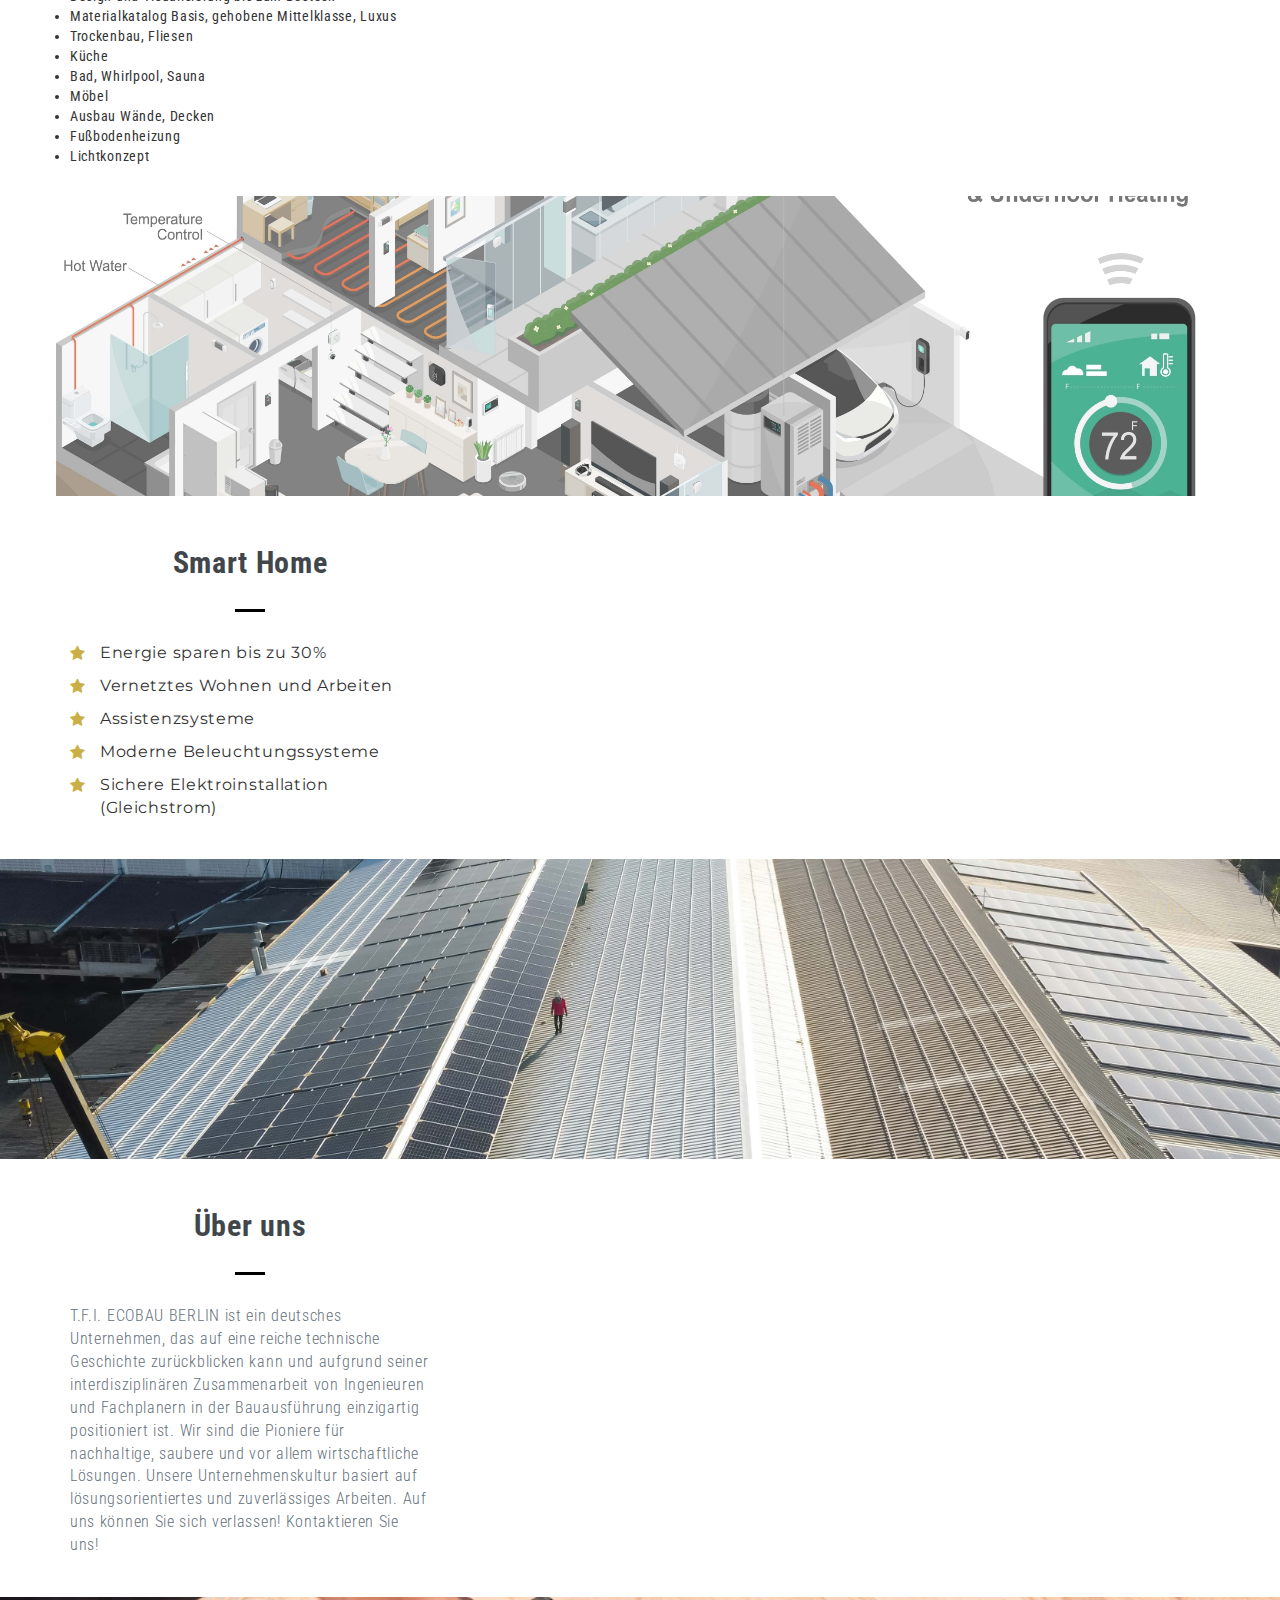
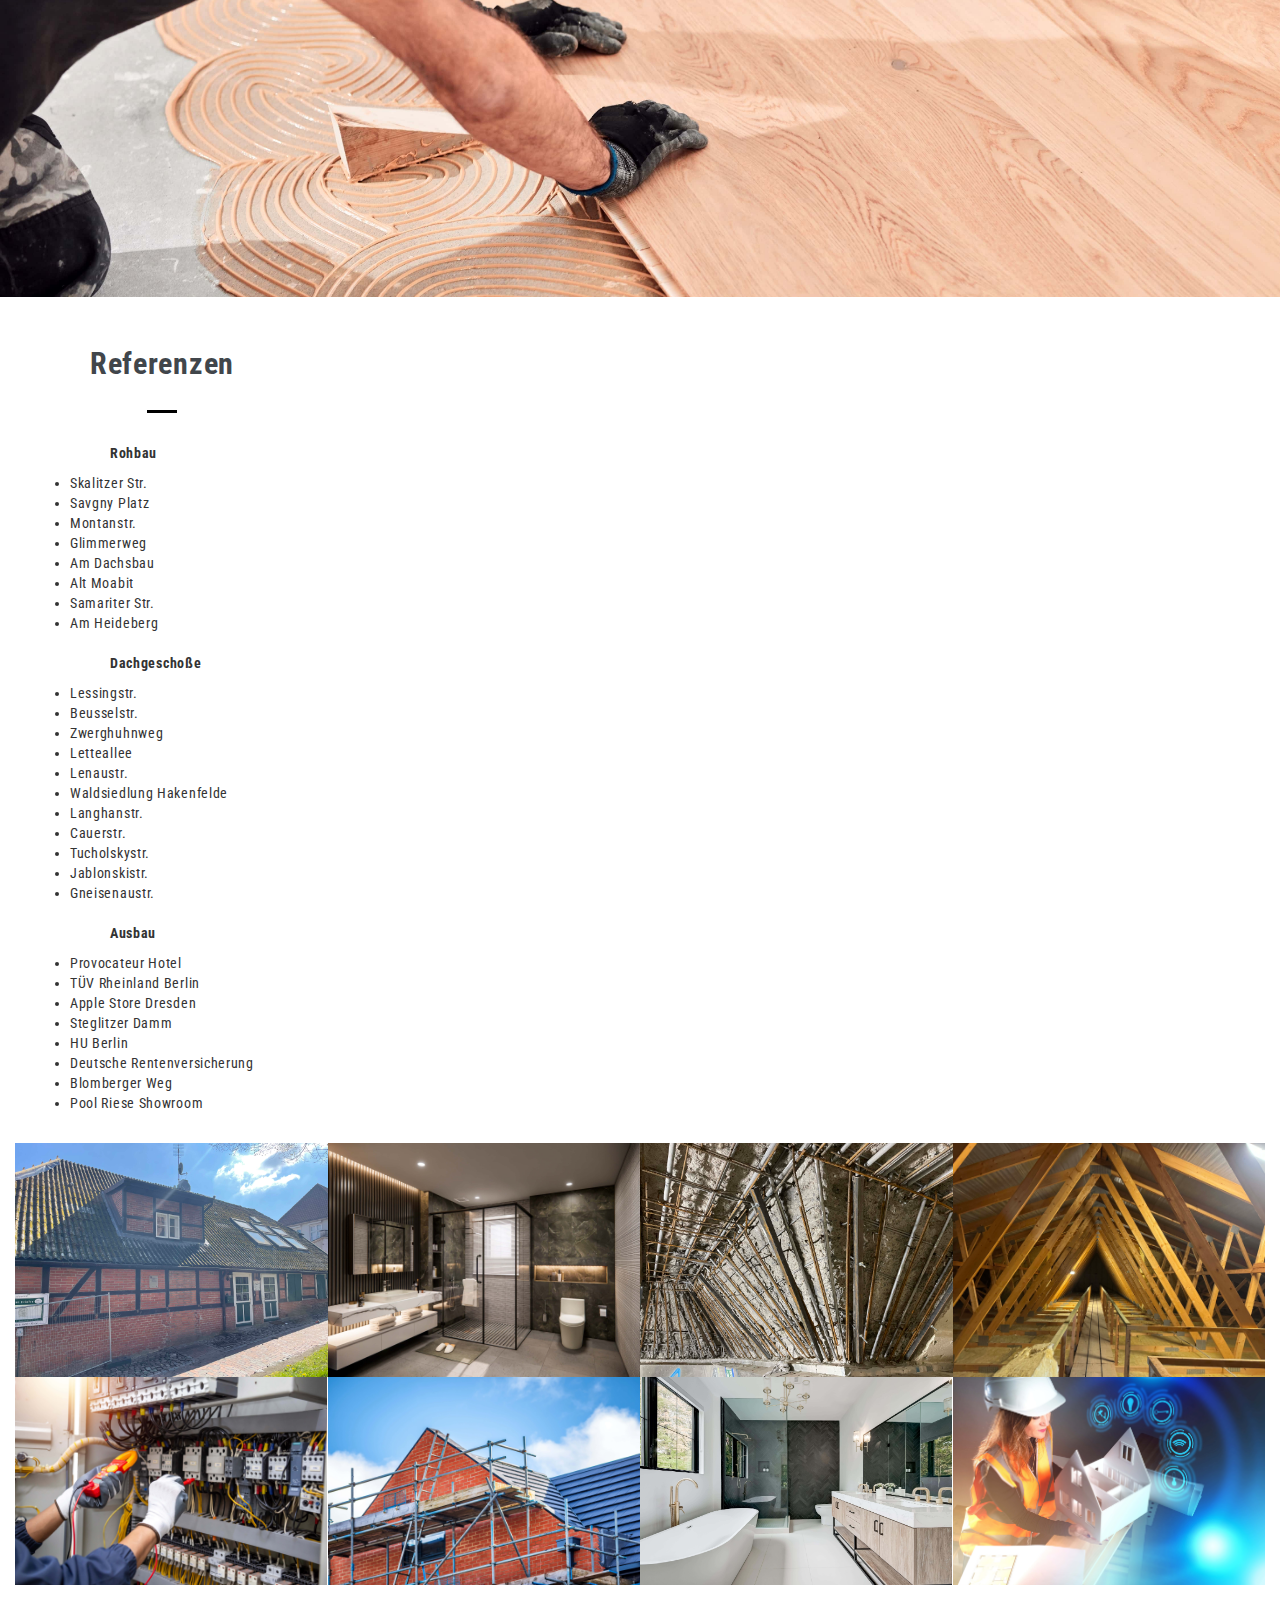
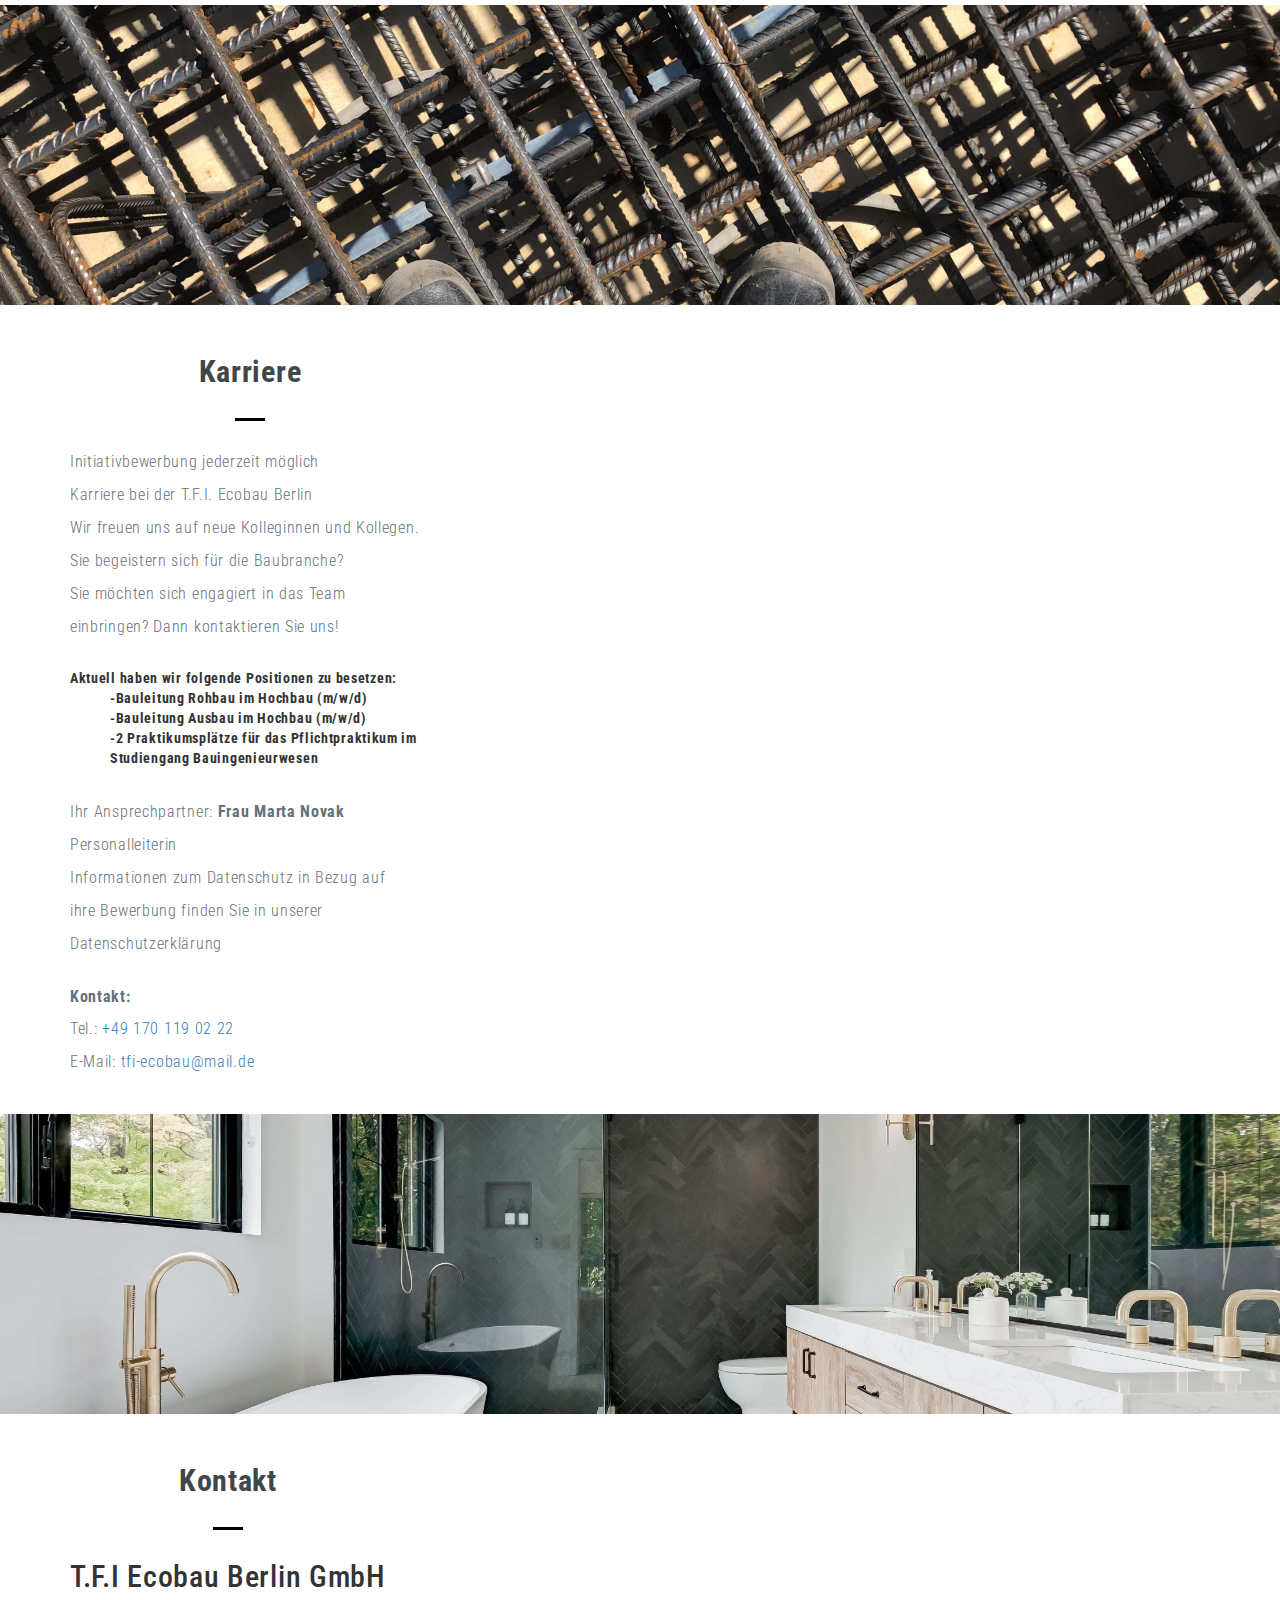
==== commit aa25351a: "Changes V1 - Finished before call today" ====
--- a/index.html
+++ b/index.html
@@ -17,7 +17,13 @@
     <link rel="shortcut icon" href="images/logo.png"/>
 
     <!--FONT-->
+
+    <link rel="preconnect" href="https://fonts.googleapis.com">
+    <link rel="preconnect" href="https://fonts.gstatic.com" crossorigin>
+
     <link href="https://fonts.googleapis.com/css?family=Roboto+Condensed:300,300i,400,400i,700,700i" rel="stylesheet"/>
+    <link href="https://fonts.googleapis.com/css2?family=Montserrat:ital,wght@0,100..900;1,100..900&display=swap"
+          rel="stylesheet">
 
     <!--PLUGINS-->
     <!--FONTAWESOME-->
@@ -77,9 +83,8 @@
         <div class="home-content-box">
             <div class="home-content-box-inner">
                 <div class="home-heading wow animated zoomIn">
-                    <h2>
-                        Über 69 Jahre kombinierte Unternehmenserfahrung
-                    </h2>
+                    <h2 class="title">T.F.I Ecobau Berlin</h2>
+                    <h2 class="subtitle">ONE SOLUTION</h2>
                 </div>
             </div>
         </div>
@@ -95,7 +100,7 @@
                     <div class="box-outer">
                         <div class="box-inner">
                             <div class="title">
-                                <h3>ONE SOLUTION<br/></h3>
+                                <h3>ONE SOLUTION<br/><br/></h3>
                             </div>
 
                             <div class="desc">
@@ -128,6 +133,7 @@
 <!--SERVICES 1 SECTION-->
 <section id="services">
     <div class="bg-diagonal bg-parallax" style="background-image: url('images/building/Bild\ 1.jpg');"></div>
+    <!--    <div class="bg-diagonal bg-parallax" style="background-image: url('images/building/Bild\ 2.jpg');"></div>-->
     <div class="container">
         <div class="row">
             <div class="col-md-4">
@@ -139,10 +145,10 @@
                                 <div class="title-underline"></div>
                             </div>
 
-<!--                            <div class="title">-->
-<!--                                <h3>Hochbau Neubau + Bauen im Bestand Modernisierung + Sanierung Denkmalschutz +-->
-<!--                                    historische Bauten</h3>-->
-<!--                            </div>-->
+                            <!--                            <div class="title">-->
+                            <!--                                <h3>Hochbau Neubau + Bauen im Bestand Modernisierung + Sanierung Denkmalschutz +-->
+                            <!--                                    historische Bauten</h3>-->
+                            <!--                            </div>-->
 
                             <div class="desc">
                                 <br/>
@@ -421,6 +427,7 @@
                                 <li>Lastenaufzüge bis zu 5 Tonnen</li>
                                 <li>Hebebühnen</li>
                             </div>
+
                         </div>
                     </div>
                 </div>
@@ -697,7 +704,7 @@
                                 <h3>Smart Home<br/></h3>
                                 <div class="title-underline"></div>
                             </div>
-                            <div class="desc">
+                            <div class="desc smart-home-list">
                                 <li>Energie sparen bis zu 30%</li>
                                 <li>Vernetztes Wohnen und Arbeiten</li>
                                 <li>Assistenzsysteme</li>
@@ -766,28 +773,42 @@
                                 <div class="title-underline"></div>
                             </div>
                             <div class="desc">
-                                <li>Provocateur Hotel</li>
-                                <li>HU Berlin</li>
-                                <li>Deutsche Rentenversicherung</li>
-                                <li>Blomberger Weg</li>
-                                <li>Tucholskystr.</li>
-                                <li>Jablonskistr.</li>
-                                <li>Gneisenaustr.</li>
-                                <li>Pool Riese Showroom</li>
-                                <li>Werftstr.</li>
+                                <ul><b>Rohbau</b></ul>
                                 <li>Skalitzer Str.</li>
-                                <li>Savigny Platz</li>
+                                <li>Savgny Platz</li>
                                 <li>Montanstr.</li>
                                 <li>Glimmerweg</li>
                                 <li>Am Dachsbau</li>
                                 <li>Alt Moabit</li>
                                 <li>Samariter Str.</li>
                                 <li>Am Heideberg</li>
+                            </div>
+                            <div class="desc">
+                                <br/>
+                                <ul><b>Dachgeschoße</b></ul>
                                 <li>Lessingstr.</li>
                                 <li>Beusselstr.</li>
                                 <li>Zwerghuhnweg</li>
                                 <li>Letteallee</li>
-                                <li>Lenastr.</li>
+                                <li>Lenaustr.</li>
+                                <li>Waldsiedlung Hakenfelde</li>
+                                <li>Langhanstr.</li>
+                                <li>Cauerstr.</li>
+                                <li>Tucholskystr.</li>
+                                <li>Jablonskistr.</li>
+                                <li>Gneisenaustr.</li>
+                            </div>
+                            <div class="desc">
+                                <br/>
+                                <ul><b>Ausbau</b></ul>
+                                <li>Provocateur Hotel</li>
+                                <li>TÜV Rheinland Berlin</li>
+                                <li>Apple Store Dresden</li>
+                                <li>Steglitzer Damm</li>
+                                <li>HU Berlin</li>
+                                <li>Deutsche Rentenversicherung</li>
+                                <li>Blomberger Weg</li>
+                                <li>Pool Riese Showroom</li>
                             </div>
                         </div>
                     </div>
@@ -803,7 +824,7 @@
             <div class="col-md-3 col-sm-4 col-xs-6">
                 <div class="img-wrapper">
                     <a href="images/work/1.jpg" class="image-popup"><img src="images/work/1.jpg" alt=""
-                                                     class="img-responsive"/></a>
+                                                                         class="img-responsive"/></a>
                 </div>
                 <!--END OF WORK1-->
             </div>
@@ -812,7 +833,7 @@
             <div class="col-md-3 col-sm-4 col-xs-6">
                 <div class="img-wrapper">
                     <a href="images/work/2.jpg" class="image-popup"><img src="images/work/2.jpg" alt=""
-                                                     class="img-responsive"/></a>
+                                                                         class="img-responsive"/></a>
                 </div>
                 <!--END OF WORK2-->
             </div>
@@ -821,7 +842,7 @@
             <div class="col-md-3 col-sm-4 col-xs-6">
                 <div class="img-wrapper">
                     <a href="images/work/3.jpg" class="image-popup"><img src="images/work/3.jpg" alt=""
-                                                     class="img-responsive"/></a>
+                                                                         class="img-responsive"/></a>
                 </div>
                 <!--END OF WORK3-->
             </div>
@@ -830,7 +851,7 @@
             <div class="col-md-3 col-sm-4 col-xs-6">
                 <div class="img-wrapper">
                     <a href="images/work/4.jpg" class="image-popup"><img src="images/work/4.jpg" alt=""
-                                                     class="img-responsive"/></a>
+                                                                         class="img-responsive"/></a>
                 </div>
                 <!--END OF WORK4-->
             </div>
@@ -846,7 +867,7 @@
             <div class="col-md-3 col-sm-4 col-xs-6">
                 <div class="img-wrapper">
                     <a href="images/work/5.jpg" class="image-popup"><img src="images/work/5.jpg" alt=""
-                                                     class="img-responsive"/></a>
+                                                                         class="img-responsive"/></a>
                 </div>
                 <!--END OF WORK5-->
             </div>
@@ -855,7 +876,7 @@
             <div class="col-md-3 col-sm-4 col-xs-6">
                 <div class="img-wrapper">
                     <a href="images/work/6.jpg" class="image-popup"><img src="images/work/6.jpg" alt=""
-                                                     class="img-responsive"/></a>
+                                                                         class="img-responsive"/></a>
                 </div>
                 <!--END OF WORK6-->
             </div>
@@ -864,7 +885,7 @@
             <div class="col-md-3 col-sm-4 col-xs-6 <hidden-sm></hidden-sm>">
                 <div class="img-wrapper">
                     <a href="images/work/7.jpg" class="image-popup"><img src="images/work/7.jpg" alt=""
-                                                     class="img-responsive"/></a>
+                                                                         class="img-responsive"/></a>
                 </div>
                 <!--END OF WORK7-->
             </div>
@@ -873,7 +894,7 @@
             <div class="col-md-3 col-sm-4 col-xs-6 hidden-sm">
                 <div class="img-wrapper">
                     <a href="images/work/8.jpg" class="image-popup"><img src="images/work/8.jpg" alt=""
-                                                     class="img-responsive"/></a>
+                                                                         class="img-responsive"/></a>
                 </div>
                 <!--END OF WORK8-->
             </div>
--- a/css/styles.css
+++ b/css/styles.css
@@ -28,6 +28,11 @@
 /*************************************************
                 GENERAL CSS SECTION
 *************************************************/
+@font-face {
+    font-family: 'HomeTitle';
+    src: url('../fonts/neutrondance.ttf') format('truetype');
+}
+
 body,
 html{
     height: 100%;
@@ -101,7 +106,7 @@
 *************************************************/
 .bg-parallax{
     background-size: cover;
-    background-position: center top;
+    background-position: top;
     background-repeat: no-repeat;
     background-attachment: fixed;
 }
@@ -163,7 +168,31 @@
     animation-delay: 1s;
 }
 
-
+.home-heading {
+    text-align: center;
+    animation: zoomIn 1s;
+}
+
+.home-heading .title {
+    font-size: 7.5em;
+    color: #FAF9F6;
+    letter-spacing: 0.12em;
+    text-shadow: 4px 4px 8px rgba(0, 0, 0, 0.3);
+    font-family: 'HomeTitle', sans-serif;
+    margin: 0;
+}
+
+.home-heading .subtitle {
+    font-size: 2.5em;
+    color: #FFFFFF;
+    letter-spacing: 0.10em;
+    margin: 0;
+
+    font-family: "Montserrat", sans-serif;
+      font-optical-sizing: auto;
+      font-weight: <weight>;
+      font-style: normal;
+}
 
 /*************************************************
                 EVERY STYLE THING HERE
@@ -216,6 +245,8 @@
 
 .desc{
 }
+
+
 
 
 /*************************************************
@@ -566,4 +597,30 @@
 .other_pages {
 padding: 150px 10px;
 }
+}
+
+/* Add this to your CSS file */
+.smart-home-list {
+    list-style: none; /* Remove default list style */
+    padding: 0;
+    margin: 0;
+    font-family: 'Montserrat', sans-serif; /* Use a modern font */
+}
+
+.smart-home-list li {
+    position: relative;
+    padding-left: 30px; /* Space for the custom icon */
+    margin-bottom: 10px; /* Space between list items */
+    font-size: 16px; /* Adjust font size */
+    color: #333; /* Text color */
+}
+
+.smart-home-list li::before {
+    content: '\f005'; /* FontAwesome check icon */
+    font-family: 'FontAwesome';
+    position: absolute;
+    left: 0;
+    top: 0;
+    color: rgba(201, 175, 70, 1); /* Icon color */
+    font-size: 16px; /* Icon size */
 }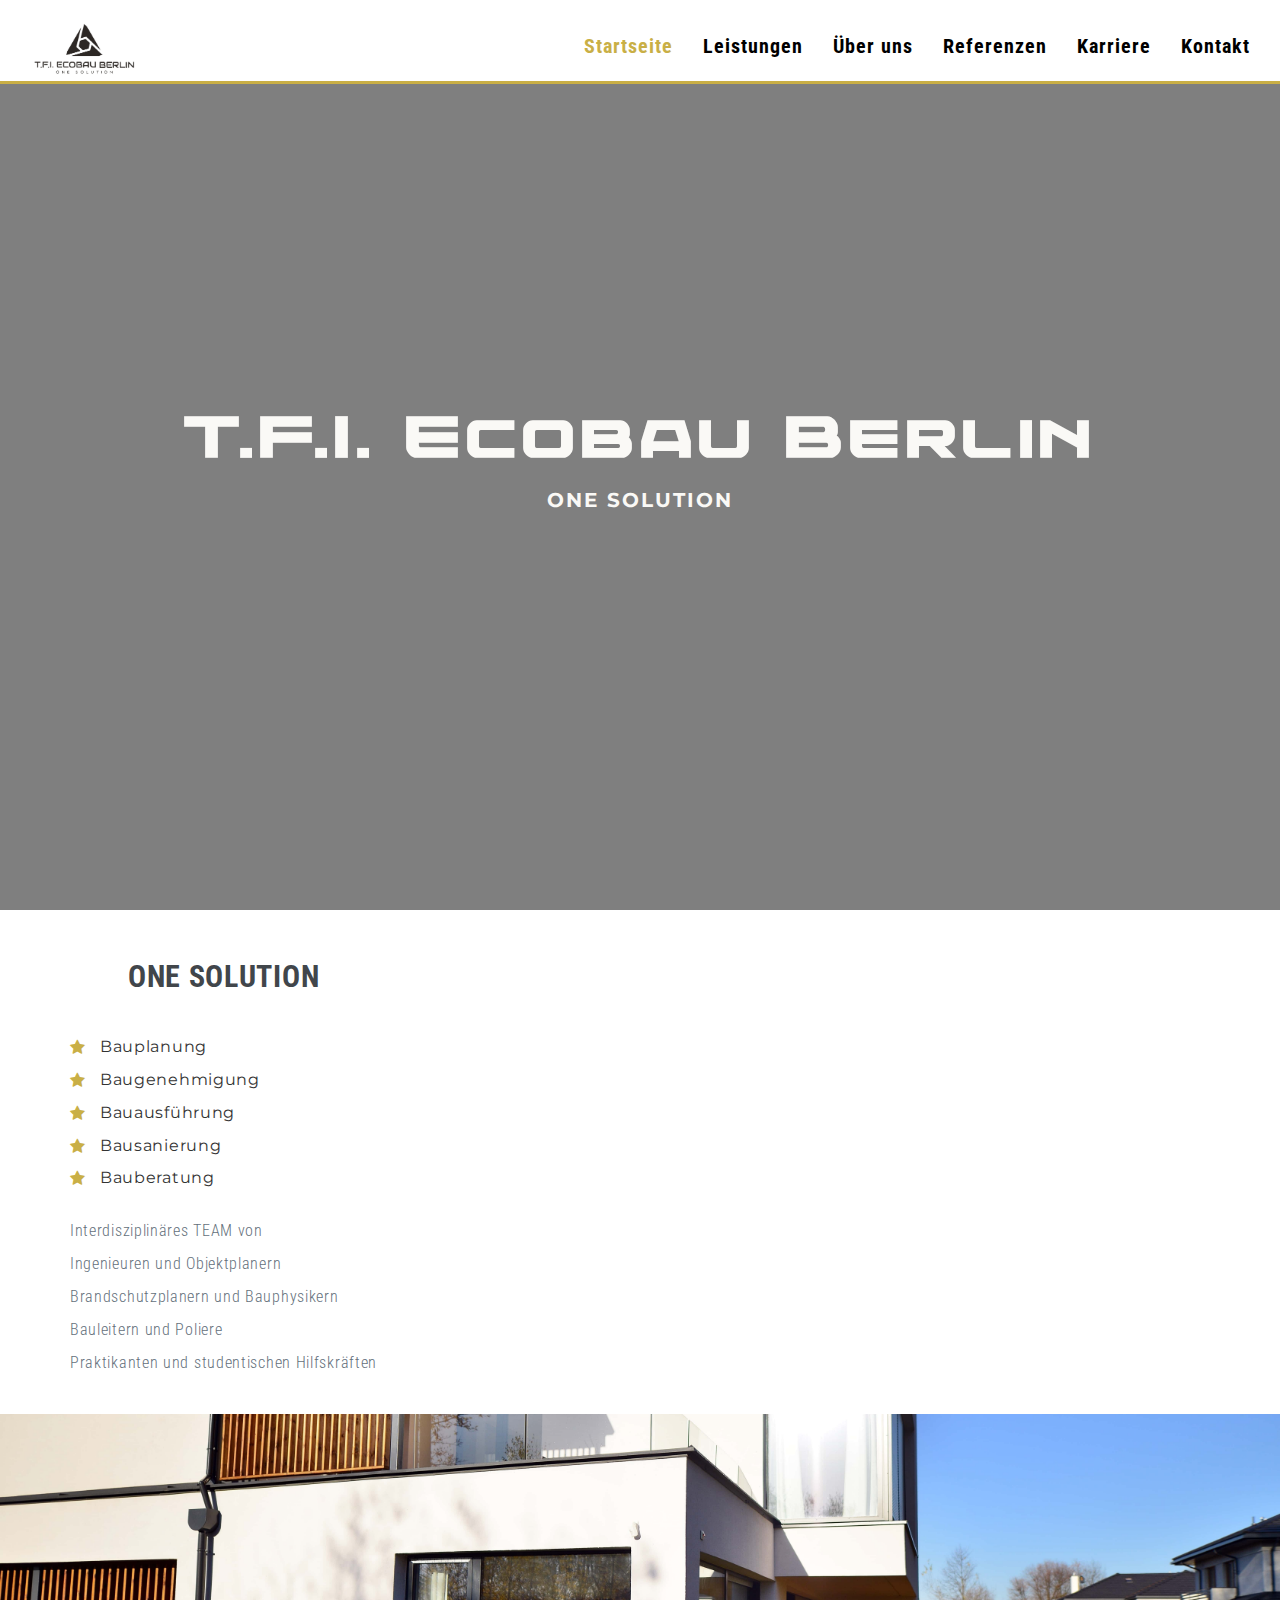
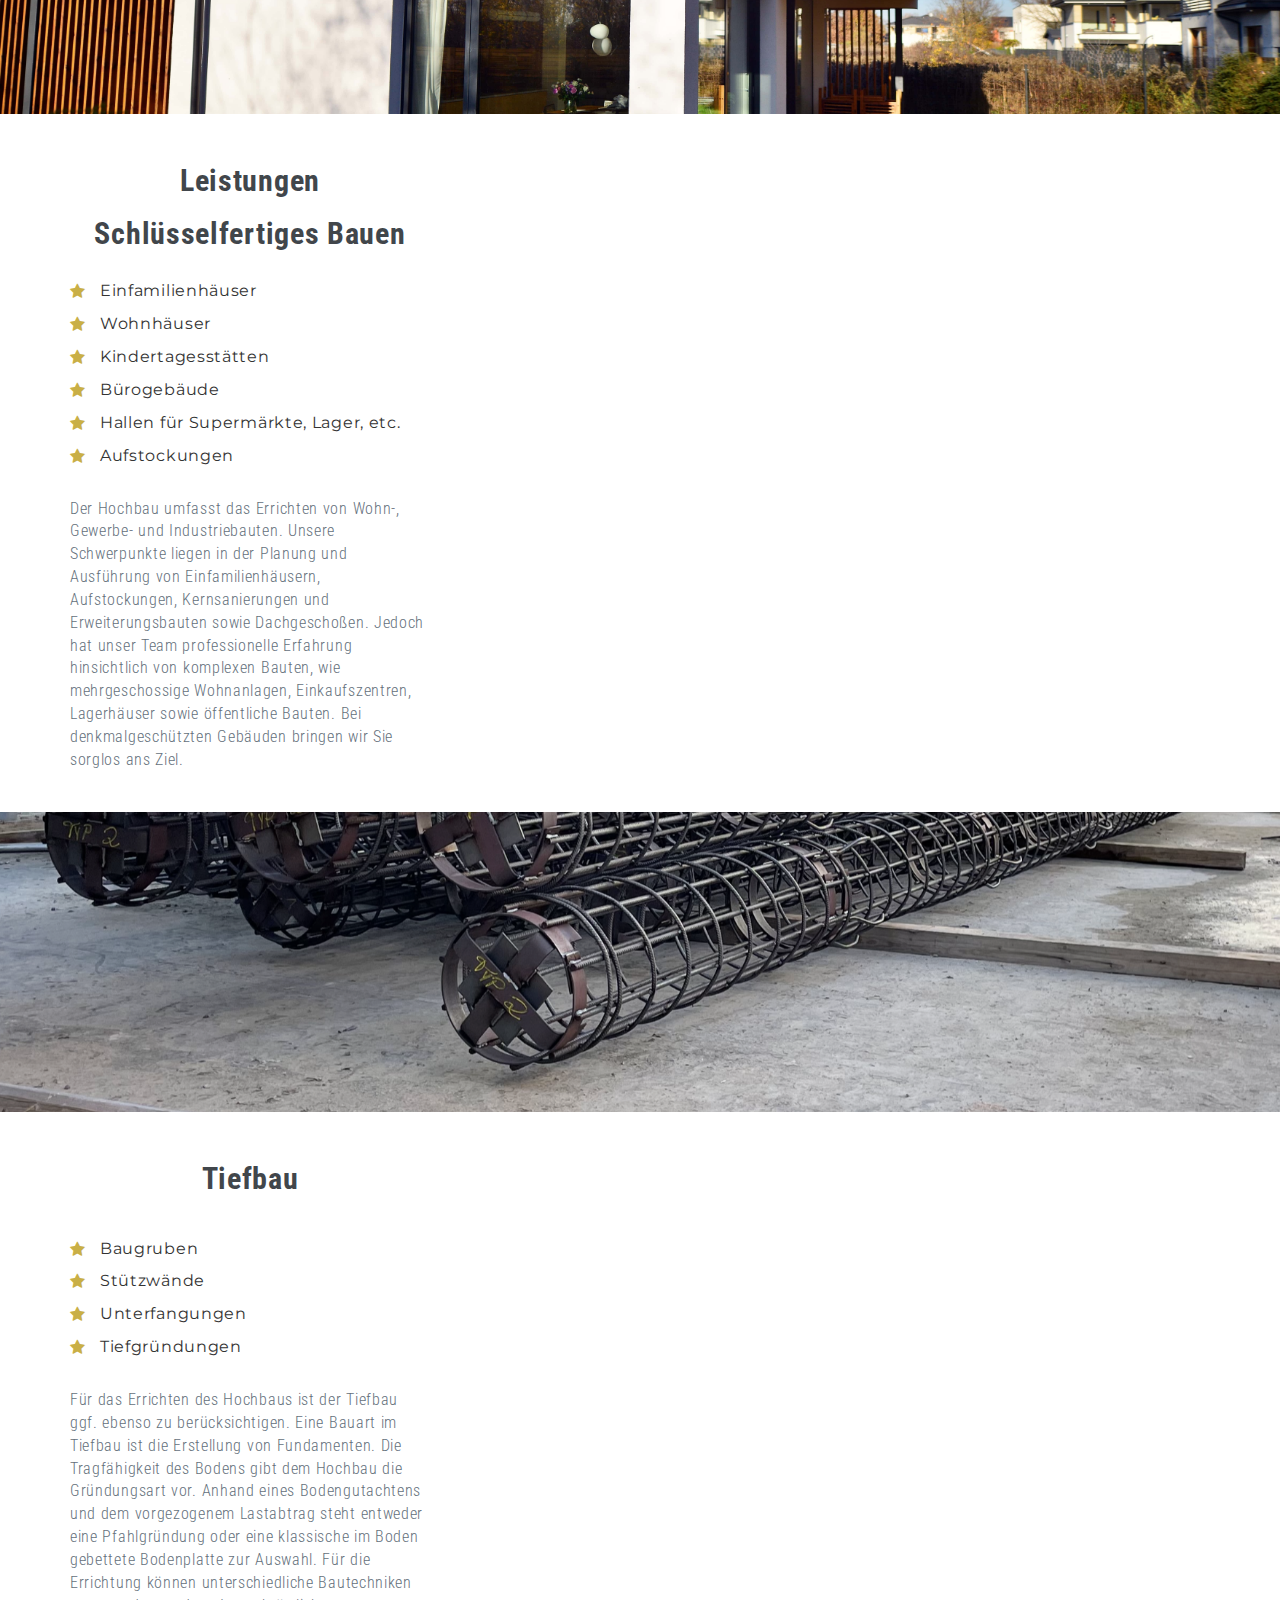
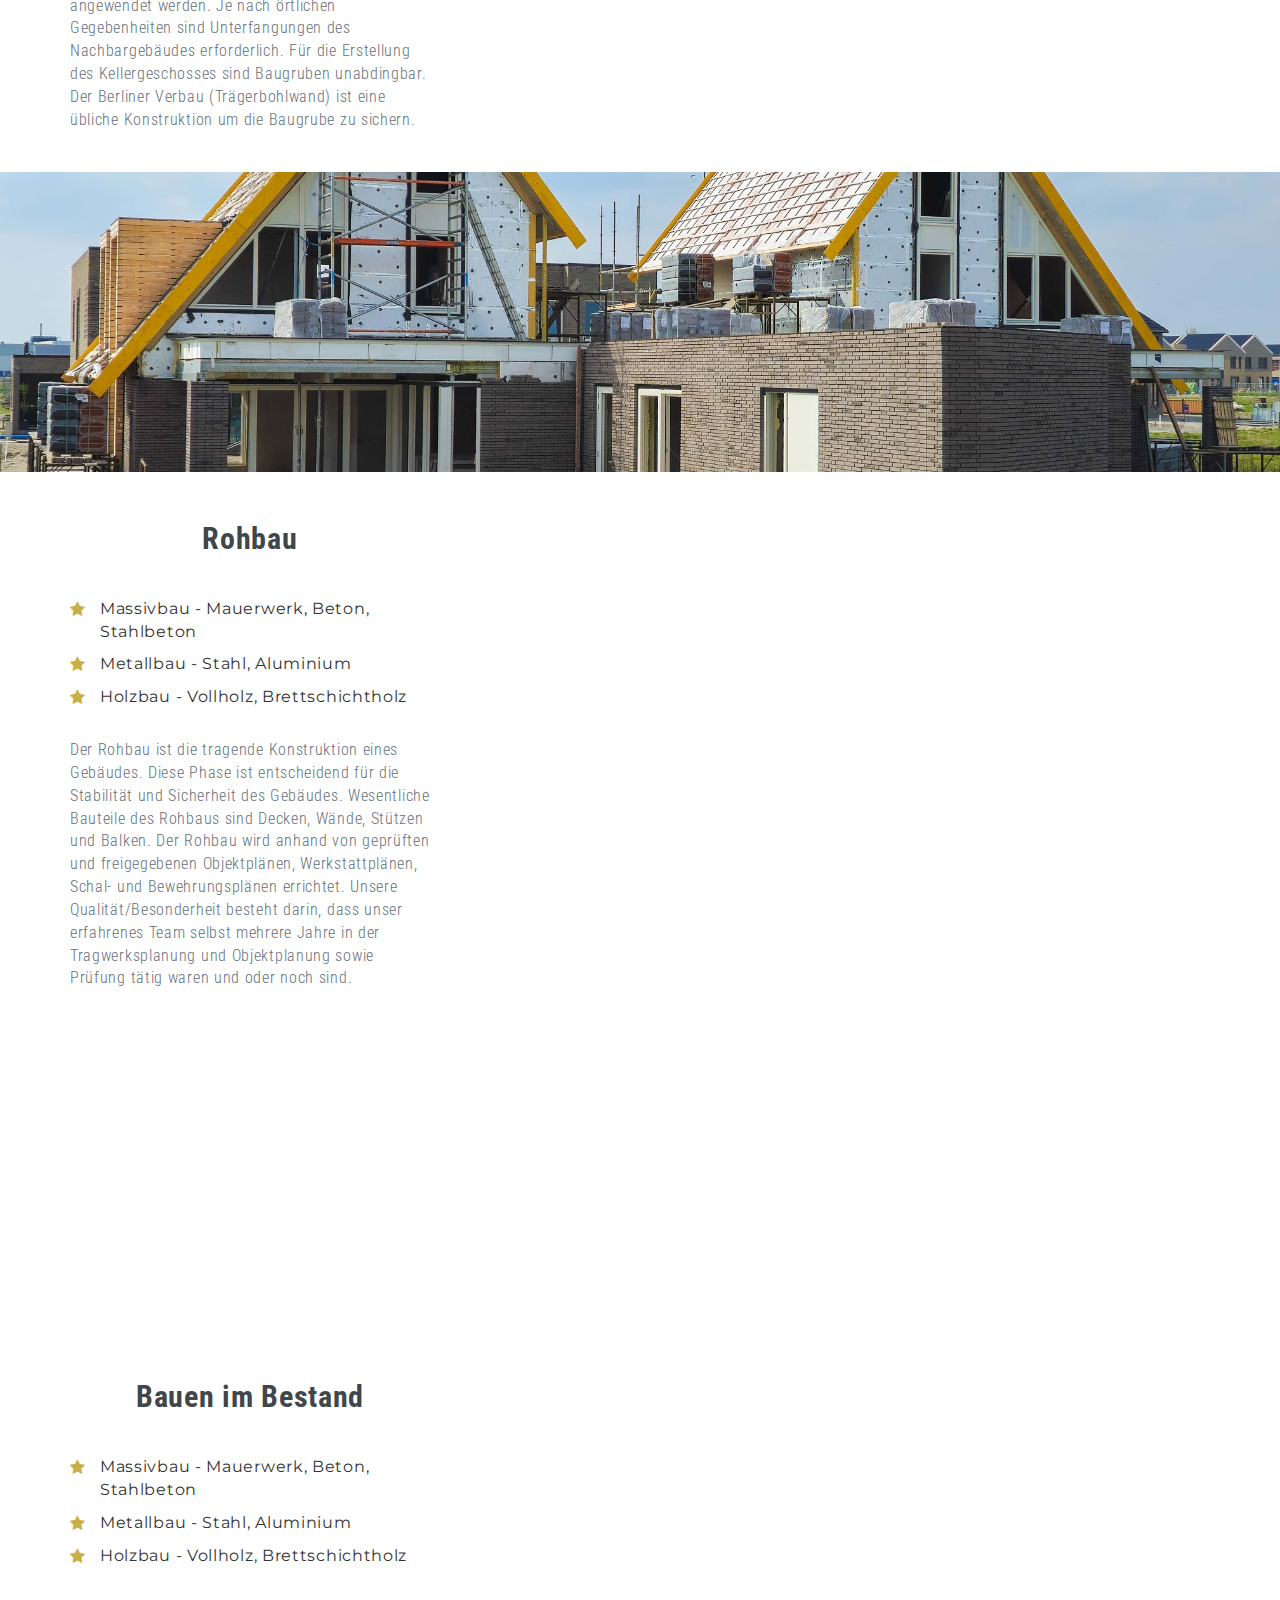
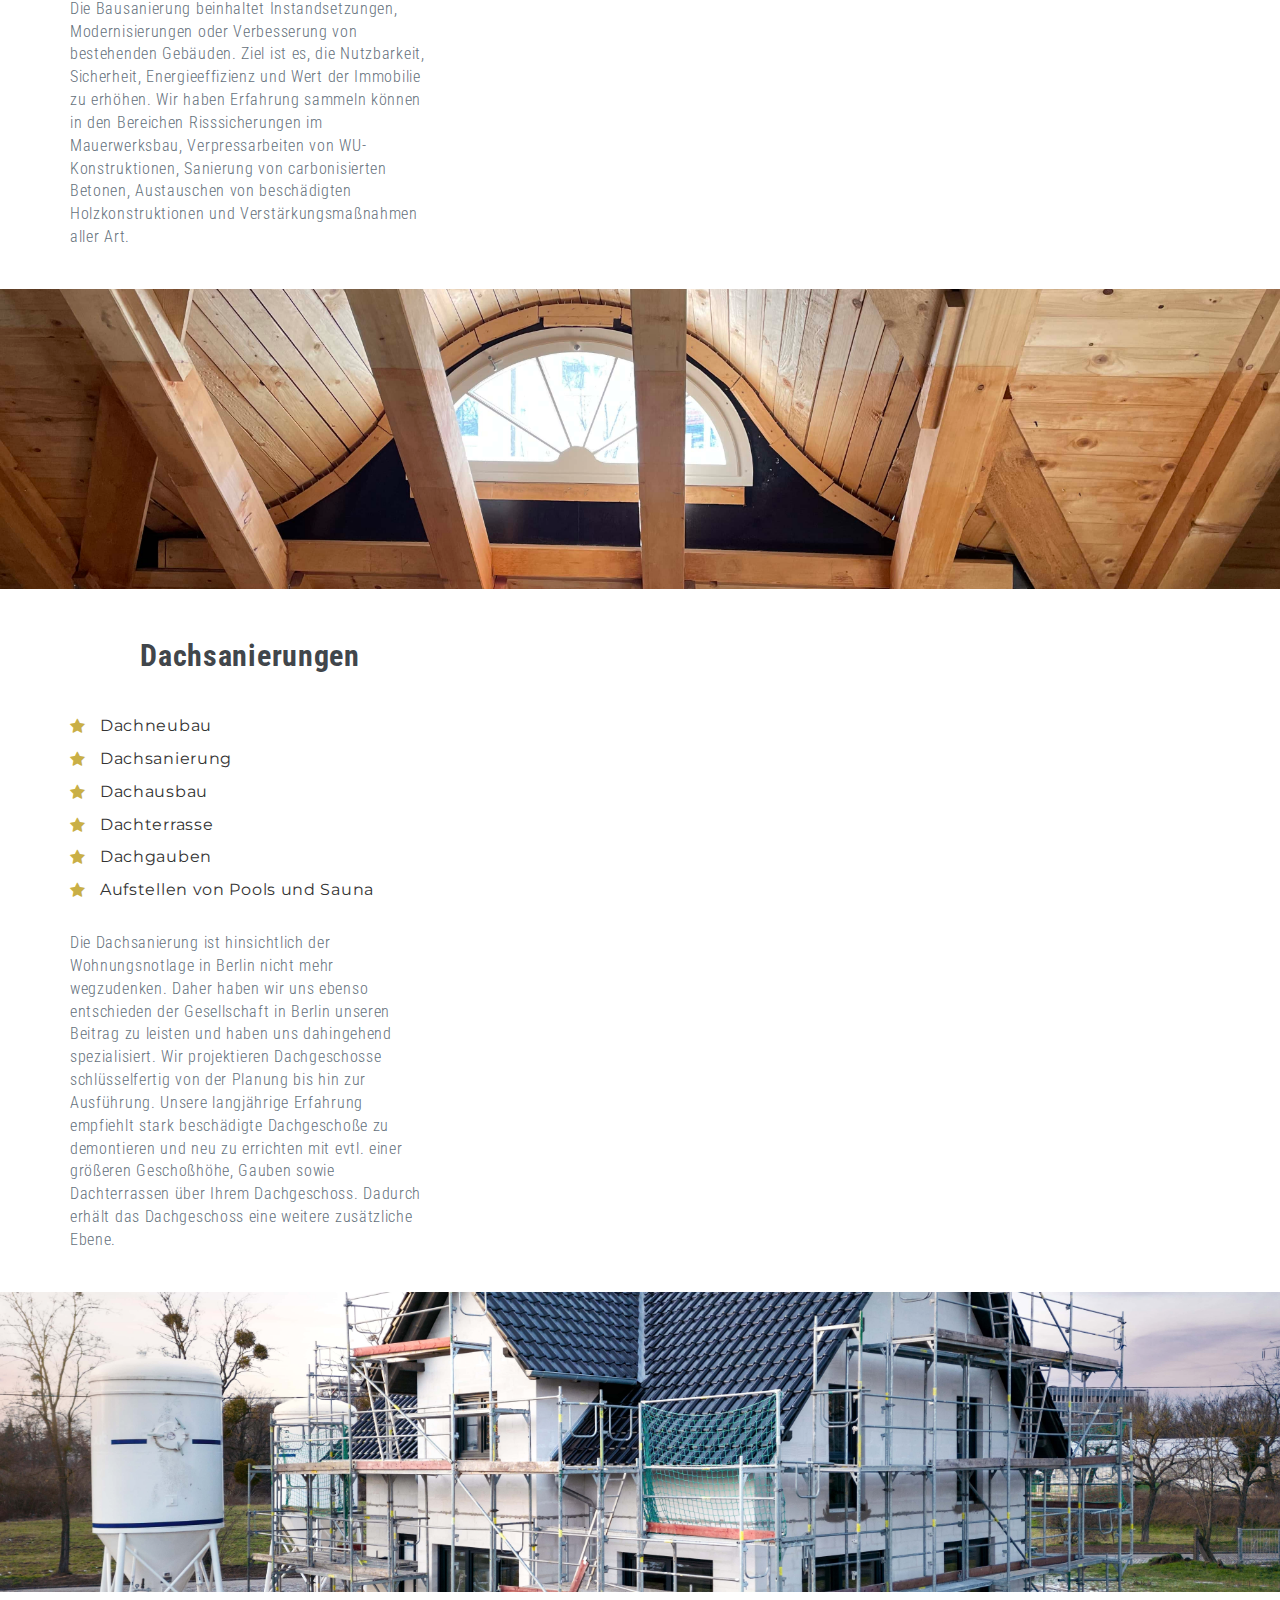
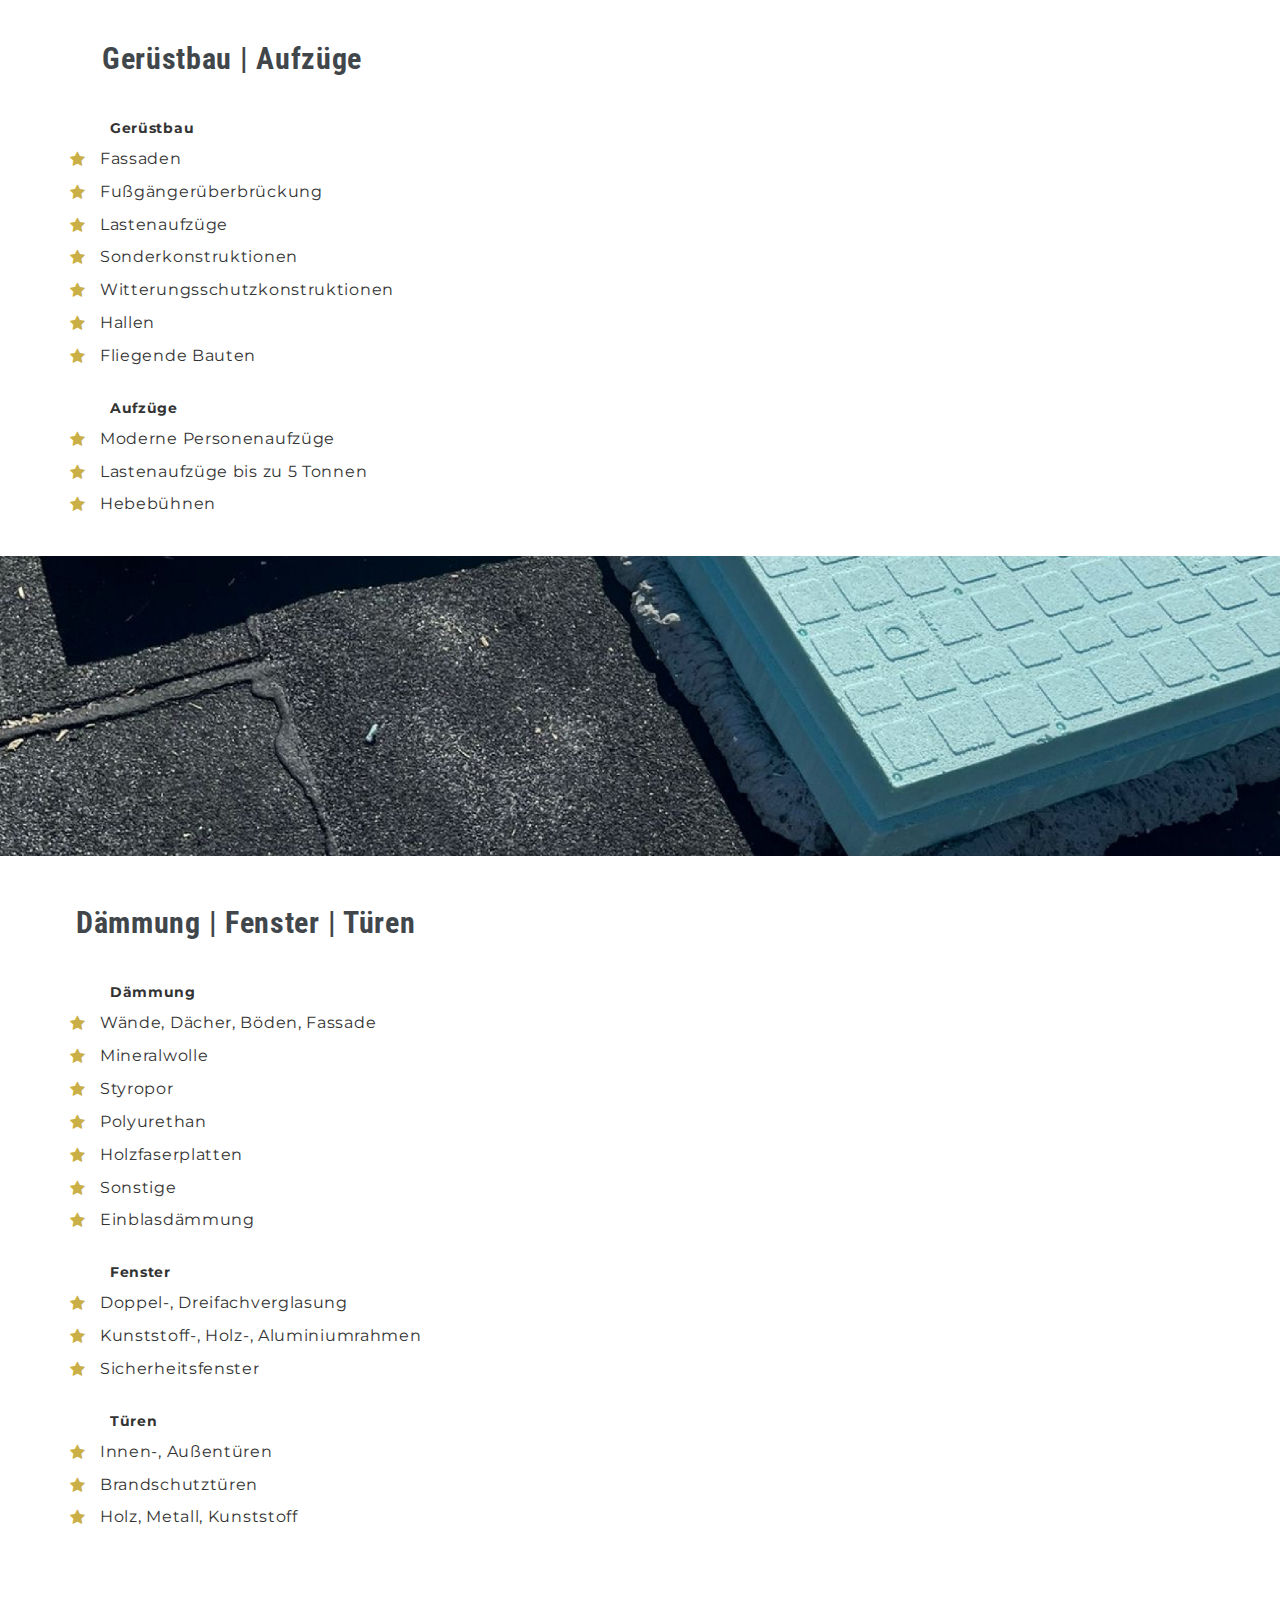
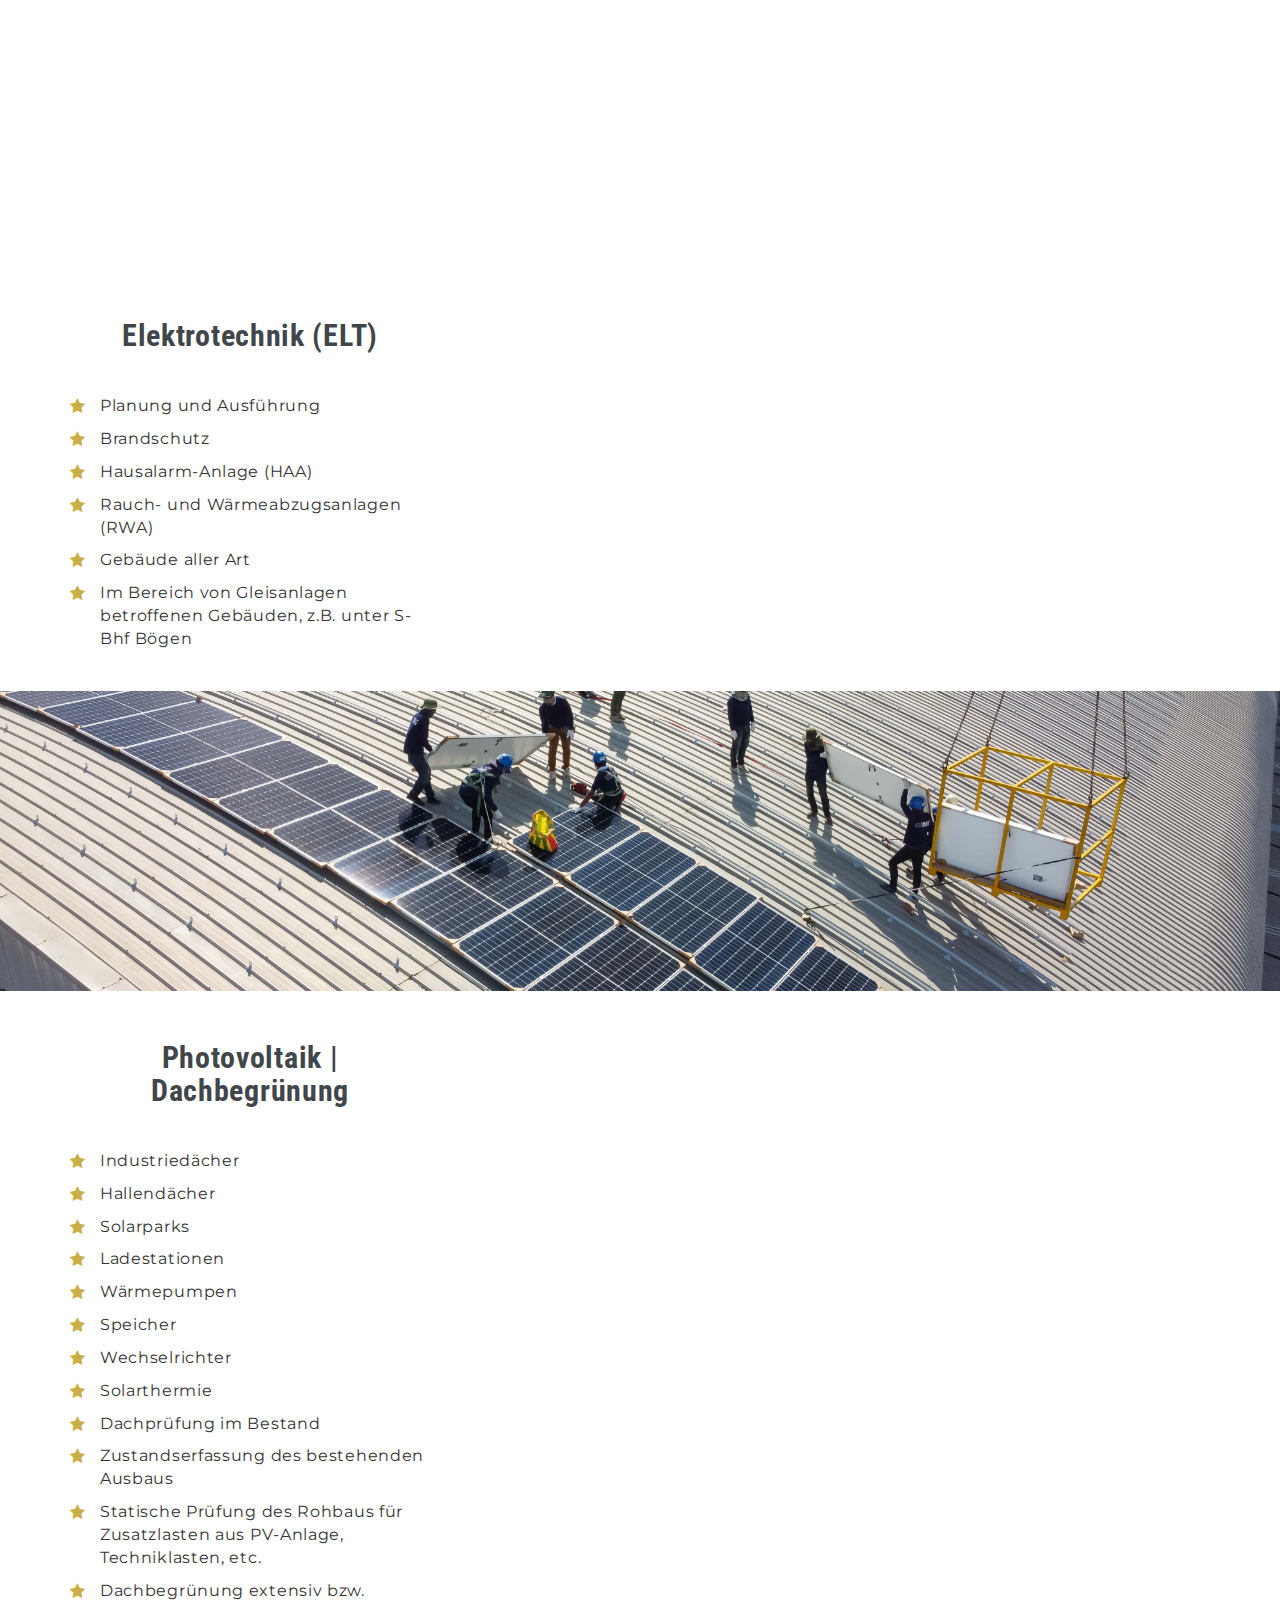
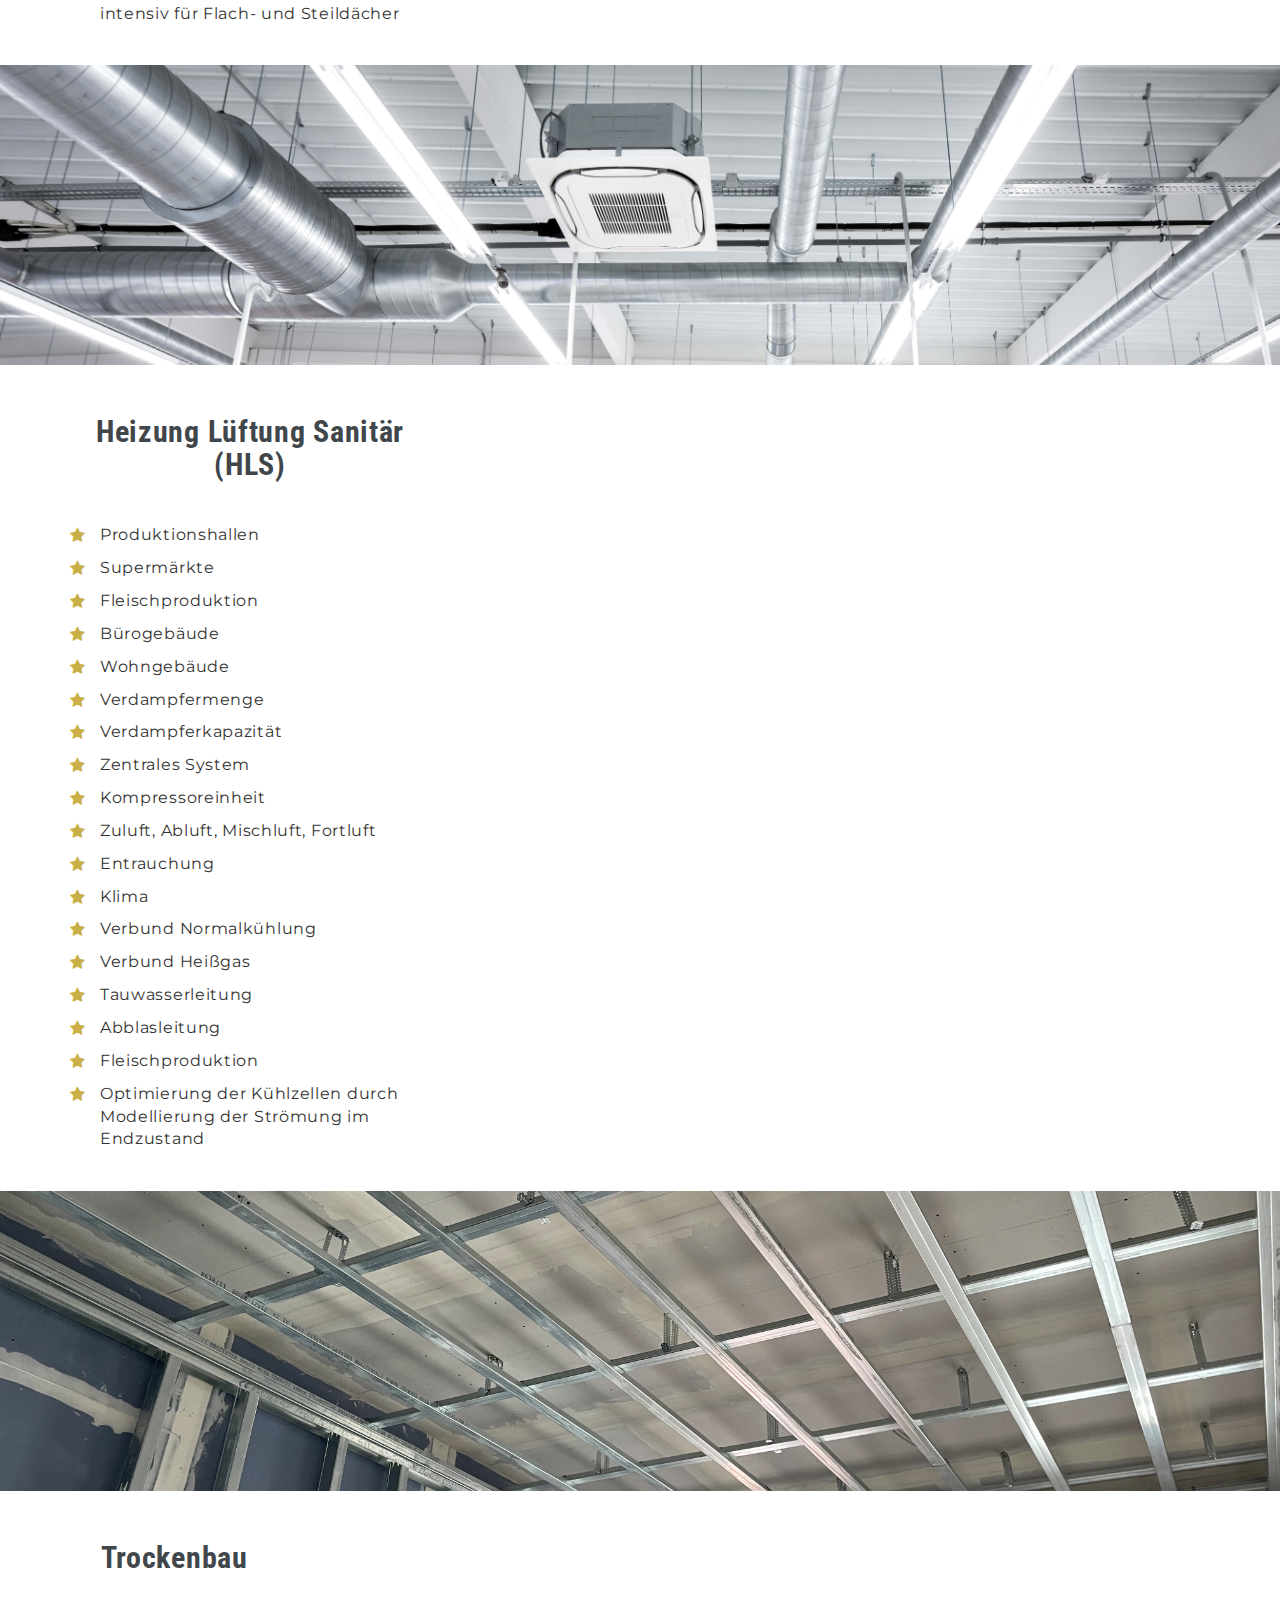
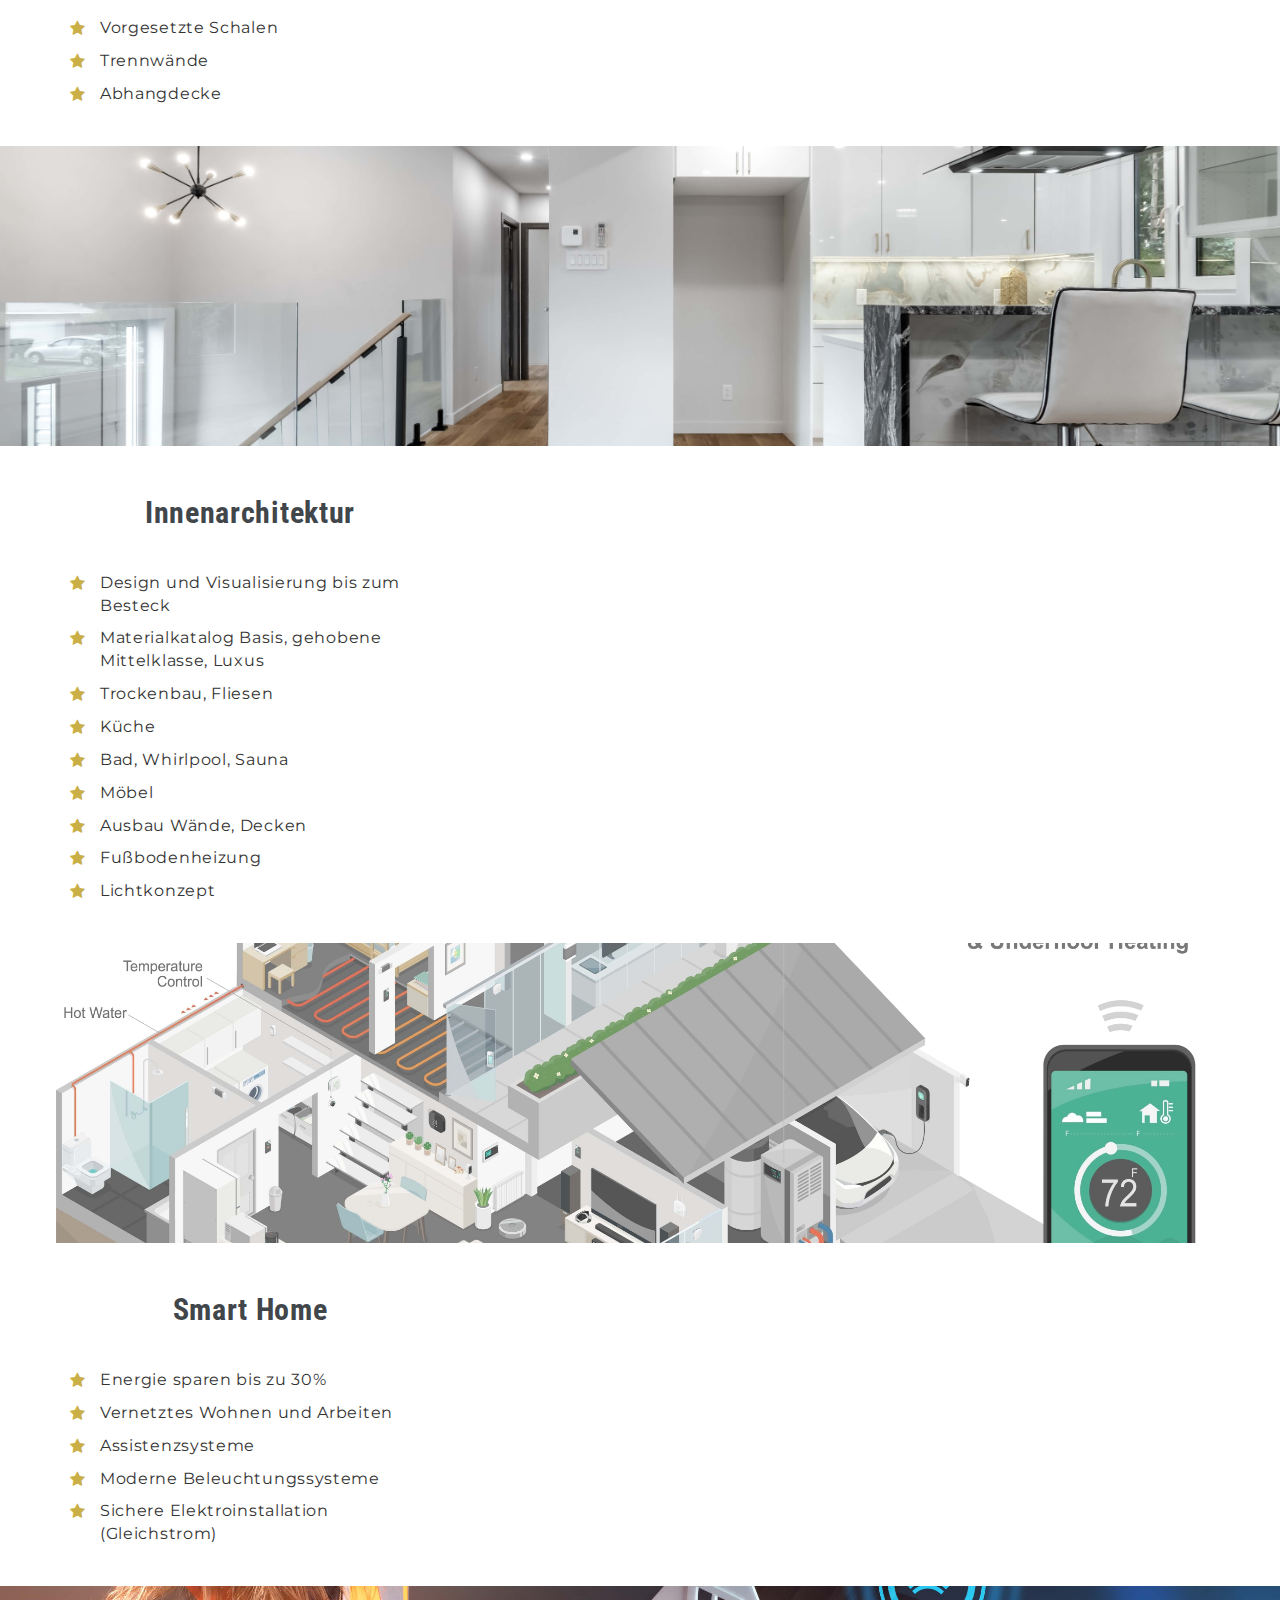
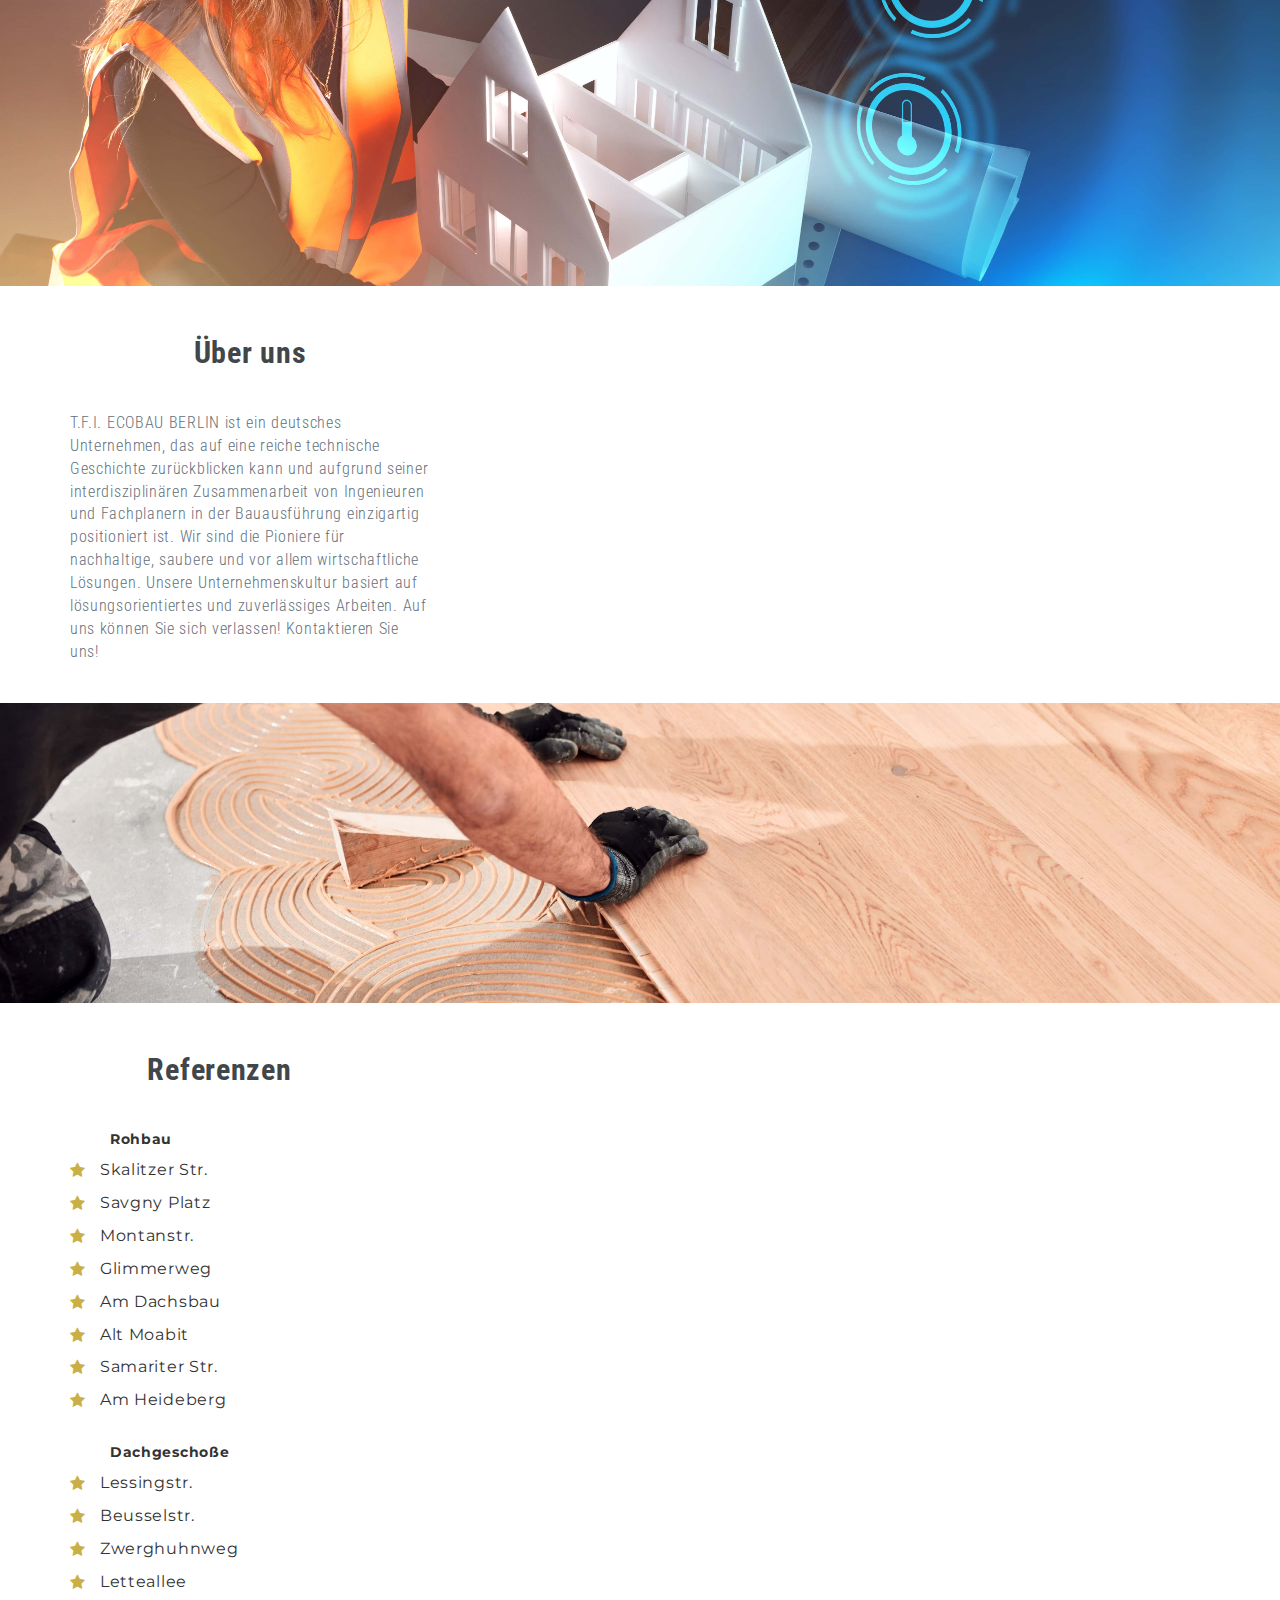
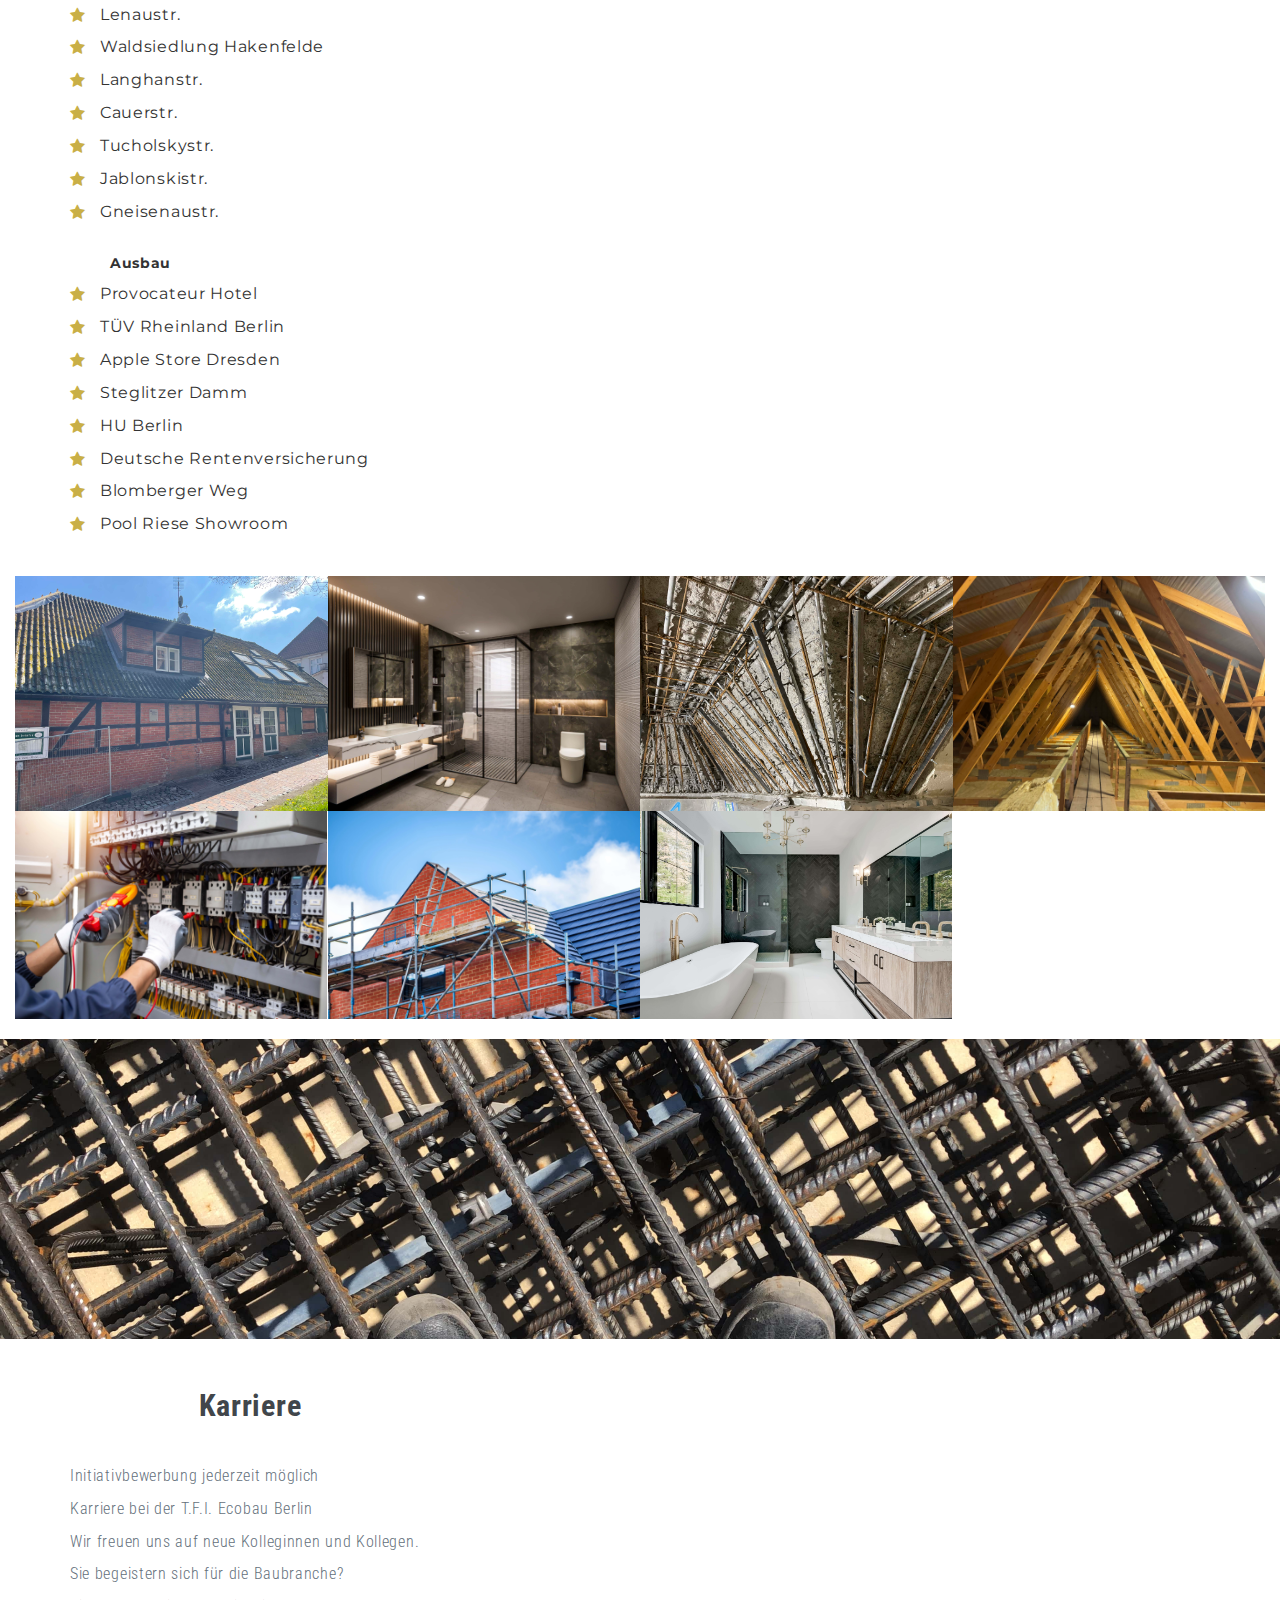
==== commit 4850e9e2: "Changes V1 - Changes after call today" ====
--- a/index.html
+++ b/index.html
@@ -83,7 +83,7 @@
         <div class="home-content-box">
             <div class="home-content-box-inner">
                 <div class="home-heading wow animated zoomIn">
-                    <h2 class="title">T.F.I Ecobau Berlin</h2>
+                    <h2 class="title">T.F.I. Ecobau Berlin</h2>
                     <h2 class="subtitle">ONE SOLUTION</h2>
                 </div>
             </div>
@@ -103,7 +103,7 @@
                                 <h3>ONE SOLUTION<br/><br/></h3>
                             </div>
 
-                            <div class="desc">
+                            <div class="desc smart-home-list">
                                 <li>Bauplanung</li>
                                 <li>Baugenehmigung</li>
                                 <li>Bauausführung</li>
@@ -132,25 +132,22 @@
 
 <!--SERVICES 1 SECTION-->
 <section id="services">
-    <div class="bg-diagonal bg-parallax" style="background-image: url('images/building/Bild\ 1.jpg');"></div>
-    <!--    <div class="bg-diagonal bg-parallax" style="background-image: url('images/building/Bild\ 2.jpg');"></div>-->
-    <div class="container">
-        <div class="row">
-            <div class="col-md-4">
-                <div class="box">
-                    <div class="box-outer">
-                        <div class="box-inner">
-                            <div class="title">
-                                <h3>Leistungen<br/></h3>
-                                <div class="title-underline"></div>
-                            </div>
-
-                            <!--                            <div class="title">-->
-                            <!--                                <h3>Hochbau Neubau + Bauen im Bestand Modernisierung + Sanierung Denkmalschutz +-->
-                            <!--                                    historische Bauten</h3>-->
-                            <!--                            </div>-->
-
-                            <div class="desc">
+    <div class="bg-diagonal bg-parallax" style="background-image: url('images/building/Bild\ 2.jpg');"></div>
+    <div class="container">
+        <div class="row">
+            <div class="col-md-4">
+                <div class="box">
+                    <div class="box-outer">
+                        <div class="box-inner">
+                            <div class="title">
+                                <h3>Leistungen</h3>
+                            </div>
+
+                            <div class="title">
+                                <h3>Schlüsselfertiges Bauen</h3>
+                            </div>
+
+                            <div class="desc smart-home-list">
                                 <br/>
                                 <li>Einfamilienhäuser</li>
                                 <li>Wohnhäuser</li>
@@ -198,11 +195,10 @@
                     <div class="box-outer">
                         <div class="box-inner">
                             <div class="title">
-                                <h3>Tiefbau<br/></h3>
-                                <div class="title-underline"></div>
-                            </div>
-
-                            <div class="desc">
+                                <h3>Tiefbau<br/><br/></h3>
+                            </div>
+
+                            <div class="desc smart-home-list">
                                 <li>Baugruben</li>
                                 <li>Stützwände</li>
                                 <li>Unterfangungen</li>
@@ -256,11 +252,10 @@
                     <div class="box-outer">
                         <div class="box-inner">
                             <div class="title">
-                                <h3>Rohbau<br/></h3>
-                                <div class="title-underline"></div>
-                            </div>
-
-                            <div class="desc">
+                                <h3>Rohbau<br/><br/></h3>
+                            </div>
+
+                            <div class="desc smart-home-list">
                                 <li>Massivbau - Mauerwerk, Beton, Stahlbeton</li>
                                 <li>Metallbau - Stahl, Aluminium</li>
                                 <li>Holzbau - Vollholz, Brettschichtholz</li>
@@ -308,11 +303,10 @@
                     <div class="box-outer">
                         <div class="box-inner">
                             <div class="title">
-                                <h3>Bauen im Bestand<br/></h3>
-                                <div class="title-underline"></div>
-                            </div>
-
-                            <div class="desc">
+                                <h3>Bauen im Bestand<br/><br/></h3>
+                            </div>
+
+                            <div class="desc smart-home-list">
                                 <li>Massivbau - Mauerwerk, Beton, Stahlbeton</li>
                                 <li>Metallbau - Stahl, Aluminium</li>
                                 <li>Holzbau - Vollholz, Brettschichtholz</li>
@@ -360,10 +354,9 @@
                     <div class="box-outer">
                         <div class="box-inner">
                             <div class="title">
-                                <h3>Dachsanierungen<br/></h3>
-                                <div class="title-underline"></div>
-                            </div>
-                            <div class="desc">
+                                <h3>Dachsanierungen<br/><br/></h3>
+                            </div>
+                            <div class="desc smart-home-list">
                                 <li>Dachneubau</li>
                                 <li>Dachsanierung</li>
                                 <li>Dachausbau</li>
@@ -407,10 +400,9 @@
                     <div class="box-outer">
                         <div class="box-inner">
                             <div class="title">
-                                <h3>Gerüstbau | Aufzüge<br/></h3>
-                                <div class="title-underline"></div>
-                            </div>
-                            <div class="desc">
+                                <h3>Gerüstbau | Aufzüge<br/><br/></h3>
+                            </div>
+                            <div class="desc smart-home-list">
                                 <ul><b>Gerüstbau</b></ul>
                                 <li>Fassaden</li>
                                 <li>Fußgängerüberbrückung</li>
@@ -420,7 +412,7 @@
                                 <li>Hallen</li>
                                 <li>Fliegende Bauten</li>
                             </div>
-                            <div class="desc">
+                            <div class="desc smart-home-list">
                                 <br/>
                                 <ul><b>Aufzüge</b></ul>
                                 <li>Moderne Personenaufzüge</li>
@@ -448,10 +440,9 @@
                     <div class="box-outer">
                         <div class="box-inner">
                             <div class="title">
-                                <h3>Dämmung | Fenster | Türen<br/></h3>
-                                <div class="title-underline"></div>
-                            </div>
-                            <div class="desc">
+                                <h3>Dämmung | Fenster | Türen<br/><br/></h3>
+                            </div>
+                            <div class="desc smart-home-list">
                                 <ul><b>Dämmung</b></ul>
                                 <li>Wände, Dächer, Böden, Fassade</li>
                                 <li>Mineralwolle</li>
@@ -461,14 +452,14 @@
                                 <li>Sonstige</li>
                                 <li>Einblasdämmung</li>
                             </div>
-                            <div class="desc">
+                            <div class="desc smart-home-list">
                                 <br/>
                                 <ul><b>Fenster</b></ul>
                                 <li>Doppel-, Dreifachverglasung</li>
                                 <li>Kunststoff-, Holz-, Aluminiumrahmen</li>
                                 <li>Sicherheitsfenster</li>
                             </div>
-                            <div class="desc">
+                            <div class="desc smart-home-list">
                                 <br/>
                                 <ul><b>Türen</b></ul>
                                 <li>Innen-, Außentüren</li>
@@ -497,11 +488,10 @@
                     <div class="box-outer">
                         <div class="box-inner">
                             <div class="title">
-                                <h3>Elektrotechnik (ELT)<br/>
+                                <h3>Elektrotechnik (ELT)<br/><br/>
                                 </h3>
-                                <div class="title-underline"></div>
-                            </div>
-                            <div class="desc">
+                            </div>
+                            <div class="desc smart-home-list">
                                 <li>Planung und Ausführung</li>
                                 <li>Brandschutz</li>
                                 <li>Hausalarm-Anlage (HAA)</li>
@@ -529,10 +519,9 @@
                     <div class="box-outer">
                         <div class="box-inner">
                             <div class="title">
-                                <h3>Photovoltaik | Dachbegrünung<br/></h3>
-                                <div class="title-underline"></div>
-                            </div>
-                            <div class="desc">
+                                <h3>Photovoltaik | Dachbegrünung<br/><br/></h3>
+                            </div>
+                            <div class="desc smart-home-list">
                                 <li>Industriedächer</li>
                                 <li>Hallendächer</li>
                                 <li>Solarparks</li>
@@ -541,8 +530,6 @@
                                 <li>Speicher</li>
                                 <li>Wechselrichter</li>
                                 <li>Solarthermie</li>
-                            </div>
-                            <div class="desc">
                                 <li>Dachprüfung im Bestand</li>
                                 <li>Zustandserfassung des bestehenden Ausbaus</li>
                                 <li>Statische Prüfung des Rohbaus für Zusatzlasten aus PV-Anlage, Techniklasten, etc.
@@ -569,10 +556,9 @@
                     <div class="box-outer">
                         <div class="box-inner">
                             <div class="title">
-                                <h3>Heizung Lüftung Sanitär (HLS)<br/></h3>
-                                <div class="title-underline"></div>
-                            </div>
-                            <div class="desc">
+                                <h3>Heizung Lüftung Sanitär (HLS)<br/><br/></h3>
+                            </div>
+                            <div class="desc smart-home-list">
                                 <li>Produktionshallen</li>
                                 <li>Supermärkte</li>
                                 <li>Fleischproduktion</li>
@@ -589,33 +575,6 @@
                                 <li>Verbund Heißgas</li>
                                 <li>Tauwasserleitung</li>
                                 <li>Abblasleitung</li>
-                            </div>
-                        </div>
-                    </div>
-                </div>
-            </div>
-        </div>
-    </div>
-    <div class="services_title-underline"></div>
-</section>
-
-<!-- SERVICES 10 SECTION -->
-
-<!-- SERVICES 11 SECTION -->
-
-<section id="services1">
-    <div class="bg-diagonal bg-parallax" style="background-image: url('images/building/bildvid.png');"></div>
-    <div class="container">
-        <div class="row">
-            <div class="col-md-4">
-                <div class="box">
-                    <div class="box-outer">
-                        <div class="box-inner">
-                            <div class="title">
-                                <h3>Heizung Lüftung Sanitär (HLS)<br/></h3>
-                                <div class="title-underline"></div>
-                            </div>
-                            <div class="desc">
                                 <li>Fleischproduktion</li>
                                 <li>Optimierung der Kühlzellen durch Modellierung der Strömung im Endzustand</li>
                             </div>
@@ -639,10 +598,9 @@
                     <div class="box-outer">
                         <div class="box-inner">
                             <div class="title">
-                                <h3>Trockenbau<br/></h3>
-                                <div class="title-underline"></div>
-                            </div>
-                            <div class="desc">
+                                <h3>Trockenbau<br/><br/></h3>
+                            </div>
+                            <div class="desc smart-home-list">
                                 <li>Vorgesetzte Schalen</li>
                                 <li>Trennwände</li>
                                 <li>Abhangdecke</li>
@@ -667,10 +625,9 @@
                     <div class="box-outer">
                         <div class="box-inner">
                             <div class="title">
-                                <h3>Innenarchitektur<br/></h3>
-                                <div class="title-underline"></div>
-                            </div>
-                            <div class="desc">
+                                <h3>Innenarchitektur<br/><br/></h3>
+                            </div>
+                            <div class="desc smart-home-list">
                                 <li>Design und Visualisierung bis zum Besteck</li>
                                 <li>Materialkatalog Basis, gehobene Mittelklasse, Luxus</li>
                                 <li>Trockenbau, Fliesen</li>
@@ -701,8 +658,7 @@
                     <div class="box-outer">
                         <div class="box-inner">
                             <div class="title">
-                                <h3>Smart Home<br/></h3>
-                                <div class="title-underline"></div>
+                                <h3>Smart Home<br/><br/></h3>
                             </div>
                             <div class="desc smart-home-list">
                                 <li>Energie sparen bis zu 30%</li>
@@ -727,16 +683,15 @@
 
 <!--ABOUT US-->
 <section id="about">
-    <div class="bg-diagonal bg-parallax" style="background-image: url('images/building/Bild\ 26.jpg');"></div>
-    <div class="container">
-        <div class="row">
-            <div class="col-md-4">
-                <div class="box">
-                    <div class="box-outer">
-                        <div class="box-inner">
-                            <div class="title">
-                                <h3>Über uns <br/></h3>
-                                <div class="title-underline"></div>
+    <div class="bg-diagonal bg-parallax" style="background-image: url('images/work/8.jpg');"></div>
+    <div class="container">
+        <div class="row">
+            <div class="col-md-4">
+                <div class="box">
+                    <div class="box-outer">
+                        <div class="box-inner">
+                            <div class="title">
+                                <h3>Über uns <br/><br/></h3>
                             </div>
                             <div class="desc">
                                 <p>
@@ -769,10 +724,9 @@
                     <div class="box-outer">
                         <div class="box-inner">
                             <div class="title">
-                                <h3>Referenzen</h3>
-                                <div class="title-underline"></div>
-                            </div>
-                            <div class="desc">
+                                <h3>Referenzen<br/><br/></h3>
+                            </div>
+                            <div class="desc smart-home-list">
                                 <ul><b>Rohbau</b></ul>
                                 <li>Skalitzer Str.</li>
                                 <li>Savgny Platz</li>
@@ -783,7 +737,7 @@
                                 <li>Samariter Str.</li>
                                 <li>Am Heideberg</li>
                             </div>
-                            <div class="desc">
+                            <div class="desc smart-home-list">
                                 <br/>
                                 <ul><b>Dachgeschoße</b></ul>
                                 <li>Lessingstr.</li>
@@ -798,7 +752,7 @@
                                 <li>Jablonskistr.</li>
                                 <li>Gneisenaustr.</li>
                             </div>
-                            <div class="desc">
+                            <div class="desc smart-home-list">
                                 <br/>
                                 <ul><b>Ausbau</b></ul>
                                 <li>Provocateur Hotel</li>
@@ -893,7 +847,7 @@
 
             <div class="col-md-3 col-sm-4 col-xs-6 hidden-sm">
                 <div class="img-wrapper">
-                    <a href="images/work/8.jpg" class="image-popup"><img src="images/work/8.jpg" alt=""
+                    <a href="images/work/9.jpg" class="image-popup"><img src="images/work/9.jpg" alt=""
                                                                          class="img-responsive"/></a>
                 </div>
                 <!--END OF WORK8-->
@@ -917,8 +871,7 @@
                     <div class="box-outer">
                         <div class="box-inner">
                             <div class="title">
-                                <h3>Karriere<br/></h3>
-                                <div class="title-underline"></div>
+                                <h3>Karriere<br/><br/></h3>
                             </div>
                             <div class="desc">
                                 <p>
@@ -968,7 +921,6 @@
                         <div class="box-inner">
                             <div class="title">
                                 <h3>Kontakt</h3>
-                                <div class="title-underline"></div>
                             </div>
                             <div class="desc">
                                 <h2>T.F.I Ecobau Berlin GmbH</h2>
--- a/css/styles.css
+++ b/css/styles.css
@@ -124,14 +124,27 @@
     height: 100%;
 }
 .home-cover{
-    background-image: url("../images/bg-about.jpg");
+    background-image: url("../images/building/Bild\ 1.jpg");
+    height: 100%;position: relative; /* Ensure the pseudo-element is positioned relative to the parent */
+                     width: 100%; /* Ensure the width is 100% */
+                     overflow: hidden; /* Prevent any overflow*/
+}
+.home-cover::before {
+    content: "";
+    position: absolute;
+    top: 0;
+    left: 0;
+    width: 100%;
     height: 100%;
-
+    background-color: rgba(0, 0, 0, 0.5); /* Adjust the color and opacity as needed */
+    z-index: 1; /* Ensure the overlay is on top of the image */
 }
 .home-content-box{
     width: 100%;
     height: 100%;
     display: table;
+    position: relative;
+    z-index: 2;
 }
 .home-content-box-inner{
     display: table-cell;
@@ -174,24 +187,16 @@
 }
 
 .home-heading .title {
-    font-size: 7.5em;
     color: #FAF9F6;
     letter-spacing: 0.12em;
-    text-shadow: 4px 4px 8px rgba(0, 0, 0, 0.3);
     font-family: 'HomeTitle', sans-serif;
-    margin: 0;
 }
 
 .home-heading .subtitle {
-    font-size: 2.5em;
-    color: #FFFFFF;
-    letter-spacing: 0.10em;
-    margin: 0;
-
+    font-size: 20px;
+    color: #FAF9F6;
+    letter-spacing: 0.1em;
     font-family: "Montserrat", sans-serif;
-      font-optical-sizing: auto;
-      font-weight: <weight>;
-      font-style: normal;
 }
 
 /*************************************************
